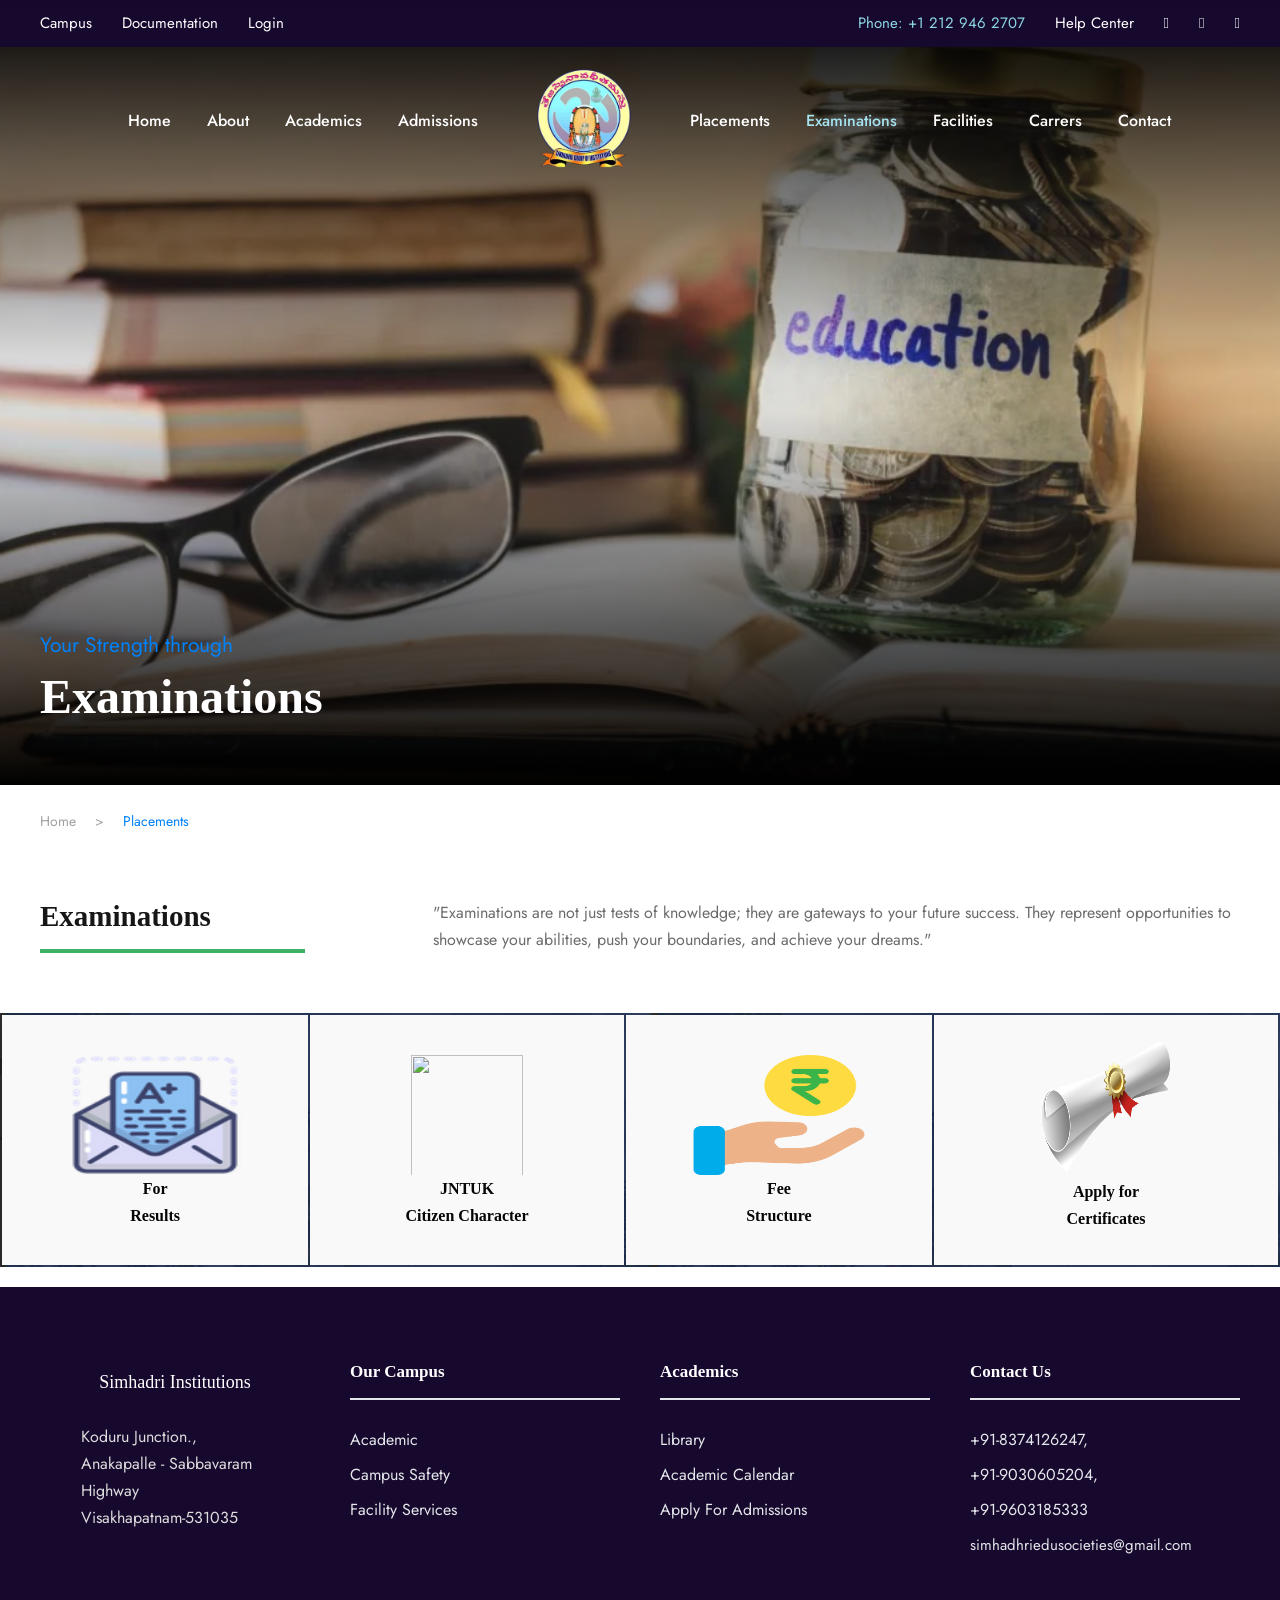
==== examinations/max-themes.net/demos/kingster/college/examinations.html @ 9ccca1d2 "Add files via upload" ====
<!DOCTYPE html>
<html lang="en-US" class="no-js">

<head>
    <meta charset="UTF-8" />
    <meta name="viewport" content="width=device-width, initial-scale=1" />

    <title>Kingster &#8211; College &#8211; HTML Template</title>

    <link rel="stylesheet" href="css/common-skeleton.min.css?" type="text/css" media="all" />
    <link rel="stylesheet" href="css/tooltip.min.css" type="text/css" media="all" />
    <link rel="stylesheet" href="css/font-awesome.css" type="text/css" media="all" />
    <link rel="stylesheet" href="css/elegant-font.css" type="text/css" media="all" />
    <link rel="stylesheet" href="css/style.css" type="text/css" media="all" />
    <link rel="stylesheet" href="css/page-builder.css" type="text/css" media="all" />
    <link rel="stylesheet" href="plugins/revslider/public/assets/css/rs6.css" type="text/css" media="all" />
    <link rel="stylesheet" href="css/style-core.css" type="text/css" media="all" />
    <link rel="stylesheet" href="css/kingster-style-custom.css" type="text/css" media="all" />
    <link rel="stylesheet" href="css/table.css" type="text/css" media="all" />

    <link rel="stylesheet" id="gdlr-core-google-font-css" href="https://fonts.googleapis.com/css?family=Jost%3A100%2C200%2C300%2Cregular%2C500%2C600%2C700%2C800%2C900%2C100italic%2C200italic%2C300italic%2Citalic%2C500italic%2C600italic%2C700italic%2C800italic%2C900italic%7CMontserrat%3A100%2C100italic%2C200%2C200italic%2C300%2C300italic%2Cregular%2Citalic%2C500%2C500italic%2C600%2C600italic%2C700%2C700italic%2C800%2C800italic%2C900%2C900italic&amp;subset=cyrillic%2Clatin%2Clatin-ext%2Ccyrillic-ext%2Cvietnamese&amp;ver=5.5.1"
        type="text/css" media="all" />
    <link href="https://fonts.googleapis.com/css?family=Poppins:400%2C700%7CRoboto:400" rel="stylesheet" property="stylesheet" media="all" type="text/css" />

</head>

<body class="home page-template-default page page-id-6208 gdlr-core-body tribe-no-js kingster-body kingster-body-front kingster-full kingster-with-sticky-navigation kingster-sticky-navigation-no-logo kingster-blockquote-style-1 gdlr-core-link-to-lightbox">
    <div class="kingster-mobile-header-wrap">
        <div class="kingster-mobile-header kingster-header-background kingster-style-slide kingster-sticky-mobile-navigation" id="kingster-mobile-header">
            <div class="kingster-mobile-header-container kingster-container clearfix">
                <div class="kingster-logo kingster-item-pdlr kingster-mobile-logo-center">
                    <div class="kingster-logo-inner">
                        <a class="" href="index.html"><img src="upload/logo-HP.png" alt="" width="200" height="200" title="logo HP" /></a>
                    </div>
                </div>
                <div class="kingster-mobile-menu-right">
                    <div class="kingster-main-menu-search" id="kingster-mobile-top-search"><i class="fa fa-search"></i></div>
                    <div class="kingster-top-search-wrap">
                        <div class="kingster-top-search-close"></div>

                        <div class="kingster-top-search-row">
                            <div class="kingster-top-search-cell">
                                <form role="search" method="get" class="search-form" action="#">
                                    <input type="text" class="search-field kingster-title-font" placeholder="Search..." value="" name="s" />
                                    <div class="kingster-top-search-submit"><i class="fa fa-search"></i></div>
                                    <input type="submit" class="search-submit" value="Search" />
                                    <div class="kingster-top-search-close"><i class="icon_close"></i></div>
                                    <input type="hidden" name="ref" value="course" /><input type="hidden" name="post_type" value="lp_course" />
                                </form>
                            </div>
                        </div>
                    </div>
                </div>
                <div class="kingster-mobile-menu-left">
                    <div class="kingster-mobile-menu">
                        <a class="kingster-mm-menu-button kingster-mobile-menu-button kingster-mobile-button-hamburger" href="#kingster-mobile-menu"><span></span></a>
                        <div class="kingster-mm-menu-wrap kingster-navigation-font" id="kingster-mobile-menu" data-slide="right">
                            <ul id="menu-main-navigation" class="m-menu">
                                <li class="menu-itemmenu-item-home current-menu-item page_item page-item-6208 current_page_item ">
                                    <a href="index.html" aria-current="page">Home</a>
                                </li>
                                <li class="menu-item ">
                                    <a href="about-us.html">About</a>
                                </li>       
                                <li class="menu-itemmenu-item-has-children ">
                                    <a href="bachelor-of-science-in-business-administration.html">Academics</a>
                                    <ul class="sub-menu">
                                        <li class="menu-item menu-item-has-children ">
                                            <ul class="sub-menu">
                                                <li class="menu-item"><a href="bachelor-of-science-in-business-administration.html">Business Administration</a></li>
                                                <li class="menu-item"><a href="engineering.html">Engineering</a></li>
                                                <li class="menu-item"><a href="event-calendar.html">Academic Calendar</a></li>
                                            </ul>
                                        </li>
                                    </ul>
                                </li>
                                <li class="menu-item">
                                    <a href="apply-to-kingster.html">Admissions</a>
                                </li>
                            </ul>
                        </div>
                    </div>
                </div>
            </div>
        </div>
    </div>
    <div class="kingster-body-outer-wrapper">
        <div class="kingster-body-wrapper clearfix kingster-with-transparent-header kingster-with-frame">
            <div class="kingster-header-background-transparent">
                <div class="kingster-top-bar">
                    <div class="kingster-top-bar-background"></div>
                    <div class="kingster-top-bar-container kingster-container">
                        <div class="kingster-top-bar-container-inner clearfix">
                            <div class="kingster-top-bar-left kingster-item-pdlr">
                                <a href="#" style="margin-right: 30px;">Campus</a><a href="#" style="margin-right: 30px;">Documentation</a><a href="#" style="margin-right: 30px;">Login</a>
                            </div>
                            <div class="kingster-top-bar-right kingster-item-pdlr">
                                <div class="kingster-top-bar-right-text"><span style="color: #8dd7e5; margin-right: 30px;">Phone: +1 212 946 2707</span><a href="#" style="margin-right: 0px;">Help Center</a></div>
                                <div class="kingster-top-bar-right-social">
                                    <a href="#" target="_blank" class="kingster-top-bar-social-icon" title="facebook"><i class="fa fa-facebook"></i></a>
                                    <a href="#" target="_blank" class="kingster-top-bar-social-icon" title="twitter"><i class="fa fa-twitter"></i></a>
                                    <a href="#" target="_blank" class="kingster-top-bar-social-icon" title="instagram"><i class="fa fa-instagram"></i></a>
                                </div>
                            </div>
                        </div>
                    </div>
                </div>
                <header class="kingster-header-wrap kingster-header-style-plain kingster-style-splitted-menu kingster-sticky-navigation kingster-style-slide clearfix" data-navigation-offset="75px">
                    <div class="kingster-header-background"></div>
                    <div class="kingster-header-container kingster-container">
                        <div class="kingster-header-container-inner clearfix">
                            <div class="kingster-navigation kingster-item-pdlr clearfix">
                                <div class="kingster-main-menu" id="kingster-main-menu">
                                    <ul id="menu-main-navigation-1" class="sf-menu">
                                        <li class="menu-itemmenu-item-home  kingster-normal-menu">
                                            <a href="index.html">Home</a>
                                        </li>
                                        <li class="menu-item menu-item-has-children">
                                            <a href="about-us.html">About</a>
                                        </li>
                                        <li class="menu-itemmenu-item-has-children kingster-mega-menu">
                                            <a href="bachelor-of-science-in-business-administration.html" class="sf-with-ul-pre">Academics</a>
                                            <div class="sf-mega sf-mega-full" style="background-image: url('upload/mega-menu-bg.png'); background-position: bottom right; background-repeat: no-repeat;">
                                                <ul class="sub-menu">
                                                    <li class="menu-itemmenu-item-has-children kingster-normal-menu">
                                                        <ul class="sub-menu">
                                                            <li class="menu-item" data-size="60"><a href="calendar.html">Academic Calendar</a></li>
                                                            <li class="menu-item" data-size="60"><a href="bachelor-of-science-in-business-administration.html">Business Administration</a></li>
                                                            <li class="menu-item" data-size="60"><a href="engineering.html">Engineering</a></li>
                                                            
                                                        </ul>
                                                    </li>
                                                       
                                                </ul>
                                            </div>
                                        </li>
                                        <li class="menu-itemmenu-item-has-children  kingster-normal-menu">
                                            <a href="apply-to-kingster.html" class="sf-with-ul-pre">Admissions</a>
                                        </li>
                                        <li class="kingster-center-nav-menu-item">
                                            <div class="kingster-logo kingster-item-pdlr">
                                                <div class="kingster-logo-inner">
                                                    <a class="" href="index.html"><img src="upload/logo-HP.png" alt="" width="200" height="200" title="logo HP" /></a>
                                                </div>
                                            </div>
                                        </li>
                                        <li class="menu-item kingster-normal-menu"><a href="Placement.html">Placements</a></li>
                                        <li class="menu-item current-menu-item current_page_item kingster-normal-menu"><a href="examinations.html">Examinations</a></li>
                                        <li class="menu-item kingster-normal-menu"><a href="university-life.html">Facilities</a></li>
                                        <li class="menu-item  kingster-normal-menu"><a href="Careers.html">Carrers</a></li>
                                        <li class="menu-item"><a href="contact.html">Contact</a></li>
                                    </ul>
                                </div>
                                
                            </div>
                            <!-- kingster-navigation -->
                        </div>
                        <!-- kingster-header-inner -->
                    </div>
                    <!-- kingster-header-container -->
                </header>
                <!-- header -->
            </div>


            <div class="kingster-page-title-wrap kingster-style-custom kingster-left-align" style="background-image: url(upload/about-title-bg.png);">
                <div class="kingster-header-transparent-substitute"></div>
                <div class="kingster-page-title-overlay"></div>
                <div class="kingster-page-title-top-gradient"></div>
                <div class="kingster-page-title-bottom-gradient"></div>
                <div class="kingster-page-title-container kingster-container">
                    <div class="kingster-page-title-content kingster-item-pdlr" style="padding-top: 460px; padding-bottom: 60px;">
                        <div class="kingster-page-caption" style="font-size: 21px; font-weight: 400; letter-spacing: 0px;">Your Strength through</div>
                        <h1 class="kingster-page-title" style="font-size: 48px; font-weight: 700; text-transform: none; letter-spacing: 0px; color: #ffffff;">Examinations</h1>
                    </div>
                </div>
            </div>
            <div class="kingster-breadcrumbs">
                <div class="kingster-breadcrumbs-container kingster-container">
                    <div class="kingster-breadcrumbs-item kingster-item-pdlr">
                        <!-- Breadcrumb NavXT 6.5.0 -->
                        <span property="itemListElement" typeof="ListItem">
                            <a property="item" typeof="WebPage" title="Go to Kingster - College." href="index.html" class="home"><span property="name">Home</span></a>
                        <meta property="position" content="1" />
                        </span>
                        &gt;
                        <span property="itemListElement" typeof="ListItem">
                            <span property="name" class="post post-page current-item">Placements</span>
                        <meta property="url" content="index.html" />
                        <meta property="position" content="2" />
                        </span>
                    </div>
                </div>
            </div>

            <div class="kingster-page-wrapper" id="kingster-page-wrapper">
                <div class="gdlr-core-page-builder-body">
                    <div class="gdlr-core-pbf-wrapper" style="padding: 40px 0px 30px 0px;">
                        <div class="gdlr-core-pbf-background-wrap"></div>
                        <div class="gdlr-core-pbf-wrapper-content gdlr-core-js">
                            <div class="gdlr-core-pbf-wrapper-container clearfix gdlr-core-container">
                                <div class="gdlr-core-pbf-column gdlr-core-column-20 gdlr-core-column-first">
                                    <div class="gdlr-core-pbf-column-content-margin gdlr-core-js">
                                        <div class="gdlr-core-pbf-column-content clearfix gdlr-core-js">
                                            <div class="gdlr-core-pbf-element">
                                                <div class="gdlr-core-title-item gdlr-core-item-pdb clearfix gdlr-core-left-align gdlr-core-title-item-caption-top gdlr-core-item-pdlr" style="padding-bottom: 15px;">
                                                    <div class="gdlr-core-title-item-title-wrap clearfix">
                                                        <h3 class="gdlr-core-title-item-title gdlr-core-skin-title" style="font-size: 29px; font-weight: 700; letter-spacing: 0px; text-transform: none;">Examinations</h3>
                                                    </div>
                                                </div>
                                            </div>
                                            <div class="gdlr-core-pbf-element">
                                                <div class="gdlr-core-divider-item gdlr-core-divider-item-normal gdlr-core-item-pdlr gdlr-core-left-align">
                                                    <div class="gdlr-core-divider-container" style="max-width: 265px;">
                                                        <div class="gdlr-core-divider-line gdlr-core-skin-divider" style="border-color: #3db166; border-width: 4px;"></div>
                                                    </div>
                                                </div>
                                            </div>
                                        </div>
                                    </div>
                                </div>
                                <p>
                                    "Examinations are not just tests of knowledge; they are gateways to your future success. They represent opportunities to showcase your abilities, push your boundaries, and achieve your dreams."
                                </p>
                            </div>
                        </div>
                    </div>

                    <!-- <div style="  background-image: url(upload/coming-soon.png);max-width: 100%;"> -->
                        <center>
                            <table style="  background-image: url(upload/coming-soon.png);">
                                <tr>
        
                                    <td>
                                        <a href="https://jntukresults.edu.in/">
                                            <div>
                                                <div class="img-container">
                                                    <div>
                                                        <div>
                                                            <center>
                                                                <img src="upload/exam-result.png" style="width: 61%;
                                                                height: 137px;
                                                                padding-top: 17px;">
                                                            </center>
                                                        </div>
                                                        <div class="img-decrptn">
                                                            <span class="text1">For</span><br />
                                                            <span class="text1">Results</span>
                                                        </div>
                                                    </div>
                                                </div>
                                            </div>
                                        </a>
                                    </td>
                                    <td>
                                        <a href="https://www.jntuk.edu.in/jntuk-citizen-charter/">
                                            <div>
                                                <div class="img-container">
                                                    <div>
                                                        <div>
                                                            <center>
                                                                <img src="Upload/ab.png" style="width: 61%;
                                        height: 137px;
                                        padding-top: 17px;">
                                                            </center>
                                                        </div>
                                                        <div class="img-decrptn">
                                                            <span class="text1">JNTUK</span><br />
                                                            <span class="text1">Citizen Character</span>
                                                        </div>
                                                    </div>
                                                </div>
                                            </div>
                                        </a>
                                    </td>
                                    <td>
                                        <a href="https://www.jntuk.edu.in/university-examination-fee-structure-of-various-courses/">
                                            <div>
                                                <div class="img-container">
                                                    <div>
                                                        <div>
                                                            <center>
                                                                <img src="upload/get-money.png" style="width: 61%;
                                                                height: 137px;
                                                                padding-top: 17px;">
                                                            </center>
                                                        </div>
                                                        <div class="img-decrptn">
                                                            <span class="text1">Fee</span><br />
                                                            <span class="text1">Structure</span>
                                                        </div>
                                                    </div>
                                                </div>
                                            </div>
                                        </a>
                                    </td>
                                    <td>
                                        <a href="https://www.jntukexams.net/">
                                            <div>
                                                <div class="img-container">
                                                    <div>
                                                        <div>
                                                            <center>
                                                                <img src="upload/ping.png" style="height: 143px;width: 136px;">
                                                            </center>
                                                        </div>
                                                        <div class="img-decrptn">
                                                            <span class="text1">Apply for</span><br/>
                                                            <span class="text1">Certificates</span>
                                                        </div>
                                                    </div>
                                                </div>
                                            </div>
                                        </a>
                                    </td>
        
                                </tr>
        
                            </table>
                        </center>
                    </div>  
                      
                    <footer>
                        <div class="kingster-footer-wrapper ">
                            <div class="kingster-footer-container kingster-container clearfix">
                                <div class="kingster-footer-column kingster-item-pdlr kingster-column-15">
                                    <div id="text-2" class="widget widget_text kingster-widget">
                                        <div class="textwidget">
                                            <div class="container">
                                                
                                                <p style="color: white; font-size: 18px; font-family: Fantasy;"> Simhadri Institutions </p>
                
                
                                            </div>
                                            <div class="har">
                                                Koduru Junction.,
                                                <br /> Anakapalle - Sabbavaram Highway
                                                <br /> Visakhapatnam-531035</p>
                                            </div>
                
                
                
                                        </div>
                                    </div>
                                </div>
                                <div class="kingster-footer-column kingster-item-pdlr kingster-column-15">
                                    <div id="gdlr-core-custom-menu-widget-2" class="widget widget_gdlr-core-custom-menu-widget kingster-widget">
                                        <h3 class="kingster-widget-title">Our Campus</h3><span class="clear"></span>
                                        <div class="menu-our-campus-container">
                                            <ul id="menu-our-campus" class="gdlr-core-custom-menu-widget gdlr-core-menu-style-plain">
                                                <li class="menu-item"><a href="../curriculum.html">Academic</a></li>
                
                                                <li class="menu-item"><a href="../about-us.html">Campus Safety</a></li>
                
                                                <li class="menu-item"><a href="../facilities.html">Facility Services</a></li>
                
                                            </ul>
                                        </div>
                                    </div>
                                </div>
                                <div class="kingster-footer-column kingster-item-pdlr kingster-column-15">
                                    <div id="gdlr-core-custom-menu-widget-4" class="widget widget_gdlr-core-custom-menu-widget kingster-widget">
                                        <h3 class="kingster-widget-title">Academics</h3><span class="clear"></span>
                                        <div class="menu-academics-container">
                                            <ul id="menu-academics" class="gdlr-core-custom-menu-widget gdlr-core-menu-style-plain">
                
                                                <li class="menu-item"><a href="../facilities.html">Library</a></li>
                                                <li class="menu-item"><a href="../event-calendar.html">Academic Calendar</a></li>
                                                <li class="menu-item"><a href="../apply-to-kingster.html">Apply For Admissions</a></li>
                
                                            </ul>
                                        </div>
                                    </div>
                                </div>
                                <div class="kingster-footer-column kingster-item-pdlr kingster-column-15">
                                    <div id="gdlr-core-custom-menu-widget-3" class="widget widget_gdlr-core-custom-menu-widget kingster-widget">
                                        <h3 class="kingster-widget-title">Contact Us</h3><span class="clear"></span>
                                        <div class="menu-campus-life-container">
                                            <ul id="menu-campus-life" class="gdlr-core-custom-menu-widget gdlr-core-menu-style-plain">
                
                                                <li class="menu-item"><a href="tel:+91-9603185333">+91-8374126247,</a></li>
                                                <li class="menu-item"><a href="tel:+91-9603185333">+91-9030605204,</a></li>
                
                                                <li class="menu-item"><a href="tel:+91-9603185333">+91-9603185333</a></li>
                
                                                <li class="menu-item"><a style="font-size: 15px; " href="mailto:simhadhriedusocieties@gmail.com">simhadhriedusocieties@gmail.com</a>
                                                </li>
                                            </ul>
                                        </div>
                                    </div>
                                </div>
                
                            </div>
                        </div>
                
                
                    </footer>
        </div>
    </div>

    

    <script src="js/jquery/jquery.js" id="jquery-core-js"></script>
    <script src="js/kingster-learnpress.js" id="kingster-learnpress-js"></script>
    <script>
        (function(body) {
            'use strict';
            body.className = body.className.replace(/\btribe-no-js\b/, 'tribe-js');
        })(document.body);
    </script>
    <script>
        /* <![CDATA[ */
        var tribe_l10n_datatables = {
            "aria": {
                "sort_ascending": ": activate to sort column ascending",
                "sort_descending": ": activate to sort column descending"
            },
            "length_menu": "Show _MENU_ entries",
            "empty_table": "No data available in table",
            "info": "Showing _START_ to _END_ of _TOTAL_ entries",
            "info_empty": "Showing 0 to 0 of 0 entries",
            "info_filtered": "(filtered from _MAX_ total entries)",
            "zero_records": "No matching records found",
            "search": "Search:",
            "all_selected_text": "All items on this page were selected. ",
            "select_all_link": "Select all pages",
            "clear_selection": "Clear Selection.",
            "pagination": {
                "all": "All",
                "next": "Next",
                "previous": "Previous"
            },
            "select": {
                "rows": {
                    "0": "",
                    "_": ": Selected %d rows",
                    "1": ": Selected 1 row"
                }
            },
            "datepicker": {
                "dayNames": ["Sunday", "Monday", "Tuesday", "Wednesday", "Thursday", "Friday", "Saturday"],
                "dayNamesShort": ["Sun", "Mon", "Tue", "Wed", "Thu", "Fri", "Sat"],
                "dayNamesMin": ["S", "M", "T", "W", "T", "F", "S"],
                "monthNames": ["January", "February", "March", "April", "May", "June", "July", "August", "September", "October", "November", "December"],
                "monthNamesShort": ["January", "February", "March", "April", "May", "June", "July", "August", "September", "October", "November", "December"],
                "monthNamesMin": ["Jan", "Feb", "Mar", "Apr", "May", "Jun", "Jul", "Aug", "Sep", "Oct", "Nov", "Dec"],
                "nextText": "Next",
                "prevText": "Prev",
                "currentText": "Today",
                "closeText": "Done",
                "today": "Today",
                "clear": "Clear"
            }
        }; /* ]]> */
    </script>
    <script src="js/script.js" id="gdlr-core-plugin-js"></script>
    <script id="gdlr-core-page-builder-js-extra">
        /* <![CDATA[ */
        var gdlr_core_pbf = {
            "admin": "",
            "video": {
                "width": "640",
                "height": "360"
            },
            "ajax_url": "#"
        };
        /* ]]> */
    </script>
    <script src="js/page-builder.js" id="gdlr-core-page-builder-js"></script>
    <script src="js/jquery/ui/effect.min.js" id="jquery-effects-core-js"></script>
    <script id="kingster-script-core-js-extra">
        /* <![CDATA[ */
        var kingster_script_core = {
            "home_url": "index.html"
        };
        /* ]]> */
    </script>
    <script src="js/script-core.js" id="kingster-script-core-js"></script>
</body>

</html>
---- examinations/max-themes.net/demos/kingster/college/css/tooltip.min.css ----
.tribe-tooltip {
    cursor: pointer;
    display: inline-block;
    margin: 0;
    position: relative;
    text-align: left
}

.tribe-tooltip .dashicons-info {
    color: #a9a9a9;
    font-size: 16px;
    line-height: 1em;
    vertical-align: middle
}

.tribe-tooltip .down,
.tribe-tooltip .left,
.tribe-tooltip .right,
.tribe-tooltip .up {
    background-color: #fff;
    box-shadow: 0 0 3px 3px rgba(4, 5, 5, .05);
    box-sizing: border-box;
    color: #333;
    font-size: 16px;
    font-weight: 400;
    max-width: 100vw;
    opacity: 0;
    padding: 15px;
    position: absolute;
    transform: translate(-50%);
    transition: opacity .8s;
    visibility: hidden;
    width: 250px;
    z-index: 99999999
}

.tribe-tooltip .down i,
.tribe-tooltip .left i,
.tribe-tooltip .right i,
.tribe-tooltip .up i {
    height: 12px;
    overflow: hidden;
    position: absolute;
    width: 24px
}

.tribe-tooltip .down i:after,
.tribe-tooltip .left i:after,
.tribe-tooltip .right i:after,
.tribe-tooltip .up i:after {
    background-color: #fff;
    content: "";
    height: 12px;
    position: absolute;
    width: 24px
}

.tribe-tooltip.large .down,
.tribe-tooltip.large .left,
.tribe-tooltip.large .right,
.tribe-tooltip.large .up {
    width: 400px
}

.tribe-tooltip .tooltip-list {
    padding-left: 10px
}

.tribe-tooltip .tooltip-list li {
    list-style-type: disc
}

.tribe-tooltip .down {
    left: 50%;
    top: 28px
}

.tribe-tooltip .down i {
    bottom: 100%;
    left: 50%;
    margin-left: -7px
}

.tribe-tooltip .down i:after {
    box-shadow: 0 0 3px 3px rgba(4, 5, 5, .05);
    left: 50%;
    top: 50%;
    transform: translate(-50%, 50%) rotate(45deg)
}

.tribe-tooltip.active .down,
.tribe-tooltip.active .left,
.tribe-tooltip.active .right,
.tribe-tooltip.active .up {
    opacity: 1;
    visibility: visible
}

@media screen and (max-width:480px) {
    .tribe-tooltip.large .down,
    .tribe-tooltip.large .left,
    .tribe-tooltip.large .right,
    .tribe-tooltip.large .up {
        width: 250px
    }
}
---- examinations/max-themes.net/demos/kingster/college/css/elegant-font.css ----
@font-face {
    font-family: ElegantIcons;
    src: url(../fonts/ElegantIcons.eot);
    src: url(../fonts/ElegantIconsd41d.eot?#iefix) format('embedded-opentype'), url(../fonts/ElegantIcons.woff) format('woff'), url(../fonts/ElegantIcons.ttf) format('truetype'), url(../fonts/ElegantIcons.svg#ElegantIcons) format('svg');
    font-weight: 400;
    font-style: normal;
    font-display: block
}

[data-icon]:before {
    font-family: ElegantIcons;
    content: attr(data-icon);
    speak: none;
    font-weight: 400;
    font-variant: normal;
    text-transform: none;
    line-height: 1;
    -webkit-font-smoothing: antialiased;
    -moz-osx-font-smoothing: grayscale
}

.arrow-up-down,
.arrow_back,
.arrow_carrot-2down,
.arrow_carrot-2down_alt2,
.arrow_carrot-2dwnn_alt,
.arrow_carrot-2left,
.arrow_carrot-2left_alt,
.arrow_carrot-2left_alt2,
.arrow_carrot-2right,
.arrow_carrot-2right_alt,
.arrow_carrot-2right_alt2,
.arrow_carrot-2up,
.arrow_carrot-2up_alt,
.arrow_carrot-2up_alt2,
.arrow_carrot-down,
.arrow_carrot-down_alt,
.arrow_carrot-down_alt2,
.arrow_carrot-left,
.arrow_carrot-left_alt,
.arrow_carrot-left_alt2,
.arrow_carrot-right,
.arrow_carrot-right_alt,
.arrow_carrot-right_alt2,
.arrow_carrot-up,
.arrow_carrot-up_alt2,
.arrow_carrot_up_alt,
.arrow_condense,
.arrow_condense_alt,
.arrow_down,
.arrow_down_alt,
.arrow_expand,
.arrow_expand_alt,
.arrow_expand_alt2,
.arrow_expand_alt3,
.arrow_left,
.arrow_left-down,
.arrow_left-down_alt,
.arrow_left-right,
.arrow_left-right_alt,
.arrow_left-up,
.arrow_left-up_alt,
.arrow_left_alt,
.arrow_move,
.arrow_right,
.arrow_right-down,
.arrow_right-down_alt,
.arrow_right-up,
.arrow_right-up_alt,
.arrow_right_alt,
.arrow_triangle-down,
.arrow_triangle-down_alt,
.arrow_triangle-down_alt2,
.arrow_triangle-left,
.arrow_triangle-left_alt,
.arrow_triangle-left_alt2,
.arrow_triangle-right,
.arrow_triangle-right_alt,
.arrow_triangle-right_alt2,
.arrow_triangle-up,
.arrow_triangle-up_alt,
.arrow_triangle-up_alt2,
.arrow_up,
.arrow_up-down_alt,
.arrow_up_alt,
.icon_adjust-horiz,
.icon_adjust-vert,
.icon_archive,
.icon_archive_alt,
.icon_bag,
.icon_bag_alt,
.icon_balance,
.icon_blocked,
.icon_book,
.icon_book_alt,
.icon_box-checked,
.icon_box-empty,
.icon_box-selected,
.icon_briefcase,
.icon_briefcase_alt,
.icon_building,
.icon_building_alt,
.icon_calculator_alt,
.icon_calendar,
.icon_calulator,
.icon_camera,
.icon_camera_alt,
.icon_cart,
.icon_cart_alt,
.icon_chat,
.icon_chat_alt,
.icon_check,
.icon_check_alt,
.icon_check_alt2,
.icon_circle-empty,
.icon_circle-slelected,
.icon_clipboard,
.icon_clock,
.icon_clock_alt,
.icon_close,
.icon_close_alt,
.icon_close_alt2,
.icon_cloud,
.icon_cloud-download,
.icon_cloud-download_alt,
.icon_cloud-upload,
.icon_cloud-upload_alt,
.icon_cloud_alt,
.icon_cog,
.icon_cogs,
.icon_comment,
.icon_comment_alt,
.icon_compass,
.icon_compass_alt,
.icon_cone,
.icon_cone_alt,
.icon_contacts,
.icon_contacts_alt,
.icon_creditcard,
.icon_currency,
.icon_currency_alt,
.icon_cursor,
.icon_cursor_alt,
.icon_datareport,
.icon_datareport_alt,
.icon_desktop,
.icon_dislike,
.icon_dislike_alt,
.icon_document,
.icon_document_alt,
.icon_documents,
.icon_documents_alt,
.icon_download,
.icon_drawer,
.icon_drawer_alt,
.icon_drive,
.icon_drive_alt,
.icon_easel,
.icon_easel_alt,
.icon_error-circle,
.icon_error-circle_alt,
.icon_error-oct,
.icon_error-oct_alt,
.icon_error-triangle,
.icon_error-triangle_alt,
.icon_film,
.icon_floppy,
.icon_floppy_alt,
.icon_flowchart,
.icon_flowchart_alt,
.icon_folder,
.icon_folder-add,
.icon_folder-add_alt,
.icon_folder-alt,
.icon_folder-open,
.icon_folder-open_alt,
.icon_folder_download,
.icon_folder_upload,
.icon_genius,
.icon_gift,
.icon_gift_alt,
.icon_globe,
.icon_globe-2,
.icon_globe_alt,
.icon_grid-2x2,
.icon_grid-3x3,
.icon_group,
.icon_headphones,
.icon_heart,
.icon_heart_alt,
.icon_hourglass,
.icon_house,
.icon_house_alt,
.icon_id,
.icon_id-2,
.icon_id-2_alt,
.icon_id_alt,
.icon_image,
.icon_images,
.icon_info,
.icon_info_alt,
.icon_key,
.icon_key_alt,
.icon_laptop,
.icon_lifesaver,
.icon_lightbulb,
.icon_lightbulb_alt,
.icon_like,
.icon_like_alt,
.icon_link,
.icon_link_alt,
.icon_loading,
.icon_lock,
.icon_lock-open,
.icon_lock-open_alt,
.icon_lock_alt,
.icon_mail,
.icon_mail_alt,
.icon_map,
.icon_map_alt,
.icon_menu,
.icon_menu-circle_alt,
.icon_menu-circle_alt2,
.icon_menu-square_alt,
.icon_menu-square_alt2,
.icon_mic,
.icon_mic_alt,
.icon_minus-06,
.icon_minus-box,
.icon_minus_alt,
.icon_minus_alt2,
.icon_mobile,
.icon_mug,
.icon_mug_alt,
.icon_music,
.icon_ol,
.icon_paperclip,
.icon_pause,
.icon_pause_alt,
.icon_pause_alt2,
.icon_pencil,
.icon_pencil-edit,
.icon_pencil-edit_alt,
.icon_pencil_alt,
.icon_pens,
.icon_pens_alt,
.icon_percent,
.icon_percent_alt,
.icon_phone,
.icon_piechart,
.icon_pin,
.icon_pin_alt,
.icon_plus,
.icon_plus-box,
.icon_plus_alt,
.icon_plus_alt2,
.icon_printer,
.icon_printer-alt,
.icon_profile,
.icon_pushpin,
.icon_pushpin_alt,
.icon_puzzle,
.icon_puzzle_alt,
.icon_question,
.icon_question_alt,
.icon_question_alt2,
.icon_quotations,
.icon_quotations_alt,
.icon_quotations_alt2,
.icon_refresh,
.icon_ribbon,
.icon_ribbon_alt,
.icon_rook,
.icon_search,
.icon_search-2,
.icon_search_alt,
.icon_shield,
.icon_shield_alt,
.icon_star,
.icon_star-half,
.icon_star-half_alt,
.icon_star_alt,
.icon_stop,
.icon_stop_alt,
.icon_stop_alt2,
.icon_table,
.icon_tablet,
.icon_tag,
.icon_tag_alt,
.icon_tags,
.icon_tags_alt,
.icon_target,
.icon_tool,
.icon_toolbox,
.icon_toolbox_alt,
.icon_tools,
.icon_trash,
.icon_trash_alt,
.icon_ul,
.icon_upload,
.icon_vol-mute,
.icon_vol-mute_alt,
.icon_volume-high,
.icon_volume-high_alt,
.icon_volume-low,
.icon_volume-low_alt,
.icon_wallet,
.icon_wallet_alt,
.icon_zoom-in,
.icon_zoom-in_alt,
.icon_zoom-out,
.icon_zoom-out_alt,
.social_blogger,
.social_blogger_circle,
.social_blogger_square,
.social_delicious,
.social_delicious_circle,
.social_delicious_square,
.social_deviantart,
.social_deviantart_circle,
.social_deviantart_square,
.social_dribbble,
.social_dribbble_circle,
.social_dribbble_square,
.social_facebook,
.social_facebook_circle,
.social_facebook_square,
.social_flickr,
.social_flickr_circle,
.social_flickr_square,
.social_googledrive,
.social_googledrive_alt2,
.social_googledrive_square,
.social_googleplus,
.social_googleplus_circle,
.social_googleplus_square,
.social_instagram,
.social_instagram_circle,
.social_instagram_square,
.social_linkedin,
.social_linkedin_circle,
.social_linkedin_square,
.social_myspace,
.social_myspace_circle,
.social_myspace_square,
.social_picassa,
.social_picassa_circle,
.social_picassa_square,
.social_pinterest,
.social_pinterest_circle,
.social_pinterest_square,
.social_rss,
.social_rss_circle,
.social_rss_square,
.social_share,
.social_share_circle,
.social_share_square,
.social_skype,
.social_skype_circle,
.social_skype_square,
.social_spotify,
.social_spotify_circle,
.social_spotify_square,
.social_stumbleupon_circle,
.social_stumbleupon_square,
.social_tumbleupon,
.social_tumblr,
.social_tumblr_circle,
.social_tumblr_square,
.social_twitter,
.social_twitter_circle,
.social_twitter_square,
.social_vimeo,
.social_vimeo_circle,
.social_vimeo_square,
.social_wordpress,
.social_wordpress_circle,
.social_wordpress_square,
.social_youtube,
.social_youtube_circle,
.social_youtube_square {
    font-family: ElegantIcons;
    speak: none;
    font-style: normal;
    font-weight: 400;
    font-variant: normal;
    text-transform: none;
    line-height: 1;
    -webkit-font-smoothing: antialiased
}

.arrow_up:before {
    content: "\21"
}

.arrow_down:before {
    content: "\22"
}

.arrow_left:before {
    content: "\23"
}

.arrow_right:before {
    content: "\24"
}

.arrow_left-up:before {
    content: "\25"
}

.arrow_right-up:before {
    content: "\26"
}

.arrow_right-down:before {
    content: "\27"
}

.arrow_left-down:before {
    content: "\28"
}

.arrow-up-down:before {
    content: "\29"
}

.arrow_up-down_alt:before {
    content: "\2a"
}

.arrow_left-right_alt:before {
    content: "\2b"
}

.arrow_left-right:before {
    content: "\2c"
}

.arrow_expand_alt2:before {
    content: "\2d"
}

.arrow_expand_alt:before {
    content: "\2e"
}

.arrow_condense:before {
    content: "\2f"
}

.arrow_expand:before {
    content: "\30"
}

.arrow_move:before {
    content: "\31"
}

.arrow_carrot-up:before {
    content: "\32"
}

.arrow_carrot-down:before {
    content: "\33"
}

.arrow_carrot-left:before {
    content: "\34"
}

.arrow_carrot-right:before {
    content: "\35"
}

.arrow_carrot-2up:before {
    content: "\36"
}

.arrow_carrot-2down:before {
    content: "\37"
}

.arrow_carrot-2left:before {
    content: "\38"
}

.arrow_carrot-2right:before {
    content: "\39"
}

.arrow_carrot-up_alt2:before {
    content: "\3a"
}

.arrow_carrot-down_alt2:before {
    content: "\3b"
}

.arrow_carrot-left_alt2:before {
    content: "\3c"
}

.arrow_carrot-right_alt2:before {
    content: "\3d"
}

.arrow_carrot-2up_alt2:before {
    content: "\3e"
}

.arrow_carrot-2down_alt2:before {
    content: "\3f"
}

.arrow_carrot-2left_alt2:before {
    content: "\40"
}

.arrow_carrot-2right_alt2:before {
    content: "\41"
}

.arrow_triangle-up:before {
    content: "\42"
}

.arrow_triangle-down:before {
    content: "\43"
}

.arrow_triangle-left:before {
    content: "\44"
}

.arrow_triangle-right:before {
    content: "\45"
}

.arrow_triangle-up_alt2:before {
    content: "\46"
}

.arrow_triangle-down_alt2:before {
    content: "\47"
}

.arrow_triangle-left_alt2:before {
    content: "\48"
}

.arrow_triangle-right_alt2:before {
    content: "\49"
}

.arrow_back:before {
    content: "\4a"
}

.icon_minus-06:before {
    content: "\4b"
}

.icon_plus:before {
    content: "\4c"
}

.icon_close:before {
    content: "\4d"
}

.icon_check:before {
    content: "\4e"
}

.icon_minus_alt2:before {
    content: "\4f"
}

.icon_plus_alt2:before {
    content: "\50"
}

.icon_close_alt2:before {
    content: "\51"
}

.icon_check_alt2:before {
    content: "\52"
}

.icon_zoom-out_alt:before {
    content: "\53"
}

.icon_zoom-in_alt:before {
    content: "\54"
}

.icon_search:before {
    content: "\55"
}

.icon_box-empty:before {
    content: "\56"
}

.icon_box-selected:before {
    content: "\57"
}

.icon_minus-box:before {
    content: "\58"
}

.icon_plus-box:before {
    content: "\59"
}

.icon_box-checked:before {
    content: "\5a"
}

.icon_circle-empty:before {
    content: "\5b"
}

.icon_circle-slelected:before {
    content: "\5c"
}

.icon_stop_alt2:before {
    content: "\5d"
}

.icon_stop:before {
    content: "\5e"
}

.icon_pause_alt2:before {
    content: "\5f"
}

.icon_pause:before {
    content: "\60"
}

.icon_menu:before {
    content: "\61"
}

.icon_menu-square_alt2:before {
    content: "\62"
}

.icon_menu-circle_alt2:before {
    content: "\63"
}

.icon_ul:before {
    content: "\64"
}

.icon_ol:before {
    content: "\65"
}

.icon_adjust-horiz:before {
    content: "\66"
}

.icon_adjust-vert:before {
    content: "\67"
}

.icon_document_alt:before {
    content: "\68"
}

.icon_documents_alt:before {
    content: "\69"
}

.icon_pencil:before {
    content: "\6a"
}

.icon_pencil-edit_alt:before {
    content: "\6b"
}

.icon_pencil-edit:before {
    content: "\6c"
}

.icon_folder-alt:before {
    content: "\6d"
}

.icon_folder-open_alt:before {
    content: "\6e"
}

.icon_folder-add_alt:before {
    content: "\6f"
}

.icon_info_alt:before {
    content: "\70"
}

.icon_error-oct_alt:before {
    content: "\71"
}

.icon_error-circle_alt:before {
    content: "\72"
}

.icon_error-triangle_alt:before {
    content: "\73"
}

.icon_question_alt2:before {
    content: "\74"
}

.icon_question:before {
    content: "\75"
}

.icon_comment_alt:before {
    content: "\76"
}

.icon_chat_alt:before {
    content: "\77"
}

.icon_vol-mute_alt:before {
    content: "\78"
}

.icon_volume-low_alt:before {
    content: "\79"
}

.icon_volume-high_alt:before {
    content: "\7a"
}

.icon_quotations:before {
    content: "\7b"
}

.icon_quotations_alt2:before {
    content: "\7c"
}

.icon_clock_alt:before {
    content: "\7d"
}

.icon_lock_alt:before {
    content: "\7e"
}

.icon_lock-open_alt:before {
    content: "\e000"
}

.icon_key_alt:before {
    content: "\e001"
}

.icon_cloud_alt:before {
    content: "\e002"
}

.icon_cloud-upload_alt:before {
    content: "\e003"
}

.icon_cloud-download_alt:before {
    content: "\e004"
}

.icon_image:before {
    content: "\e005"
}

.icon_images:before {
    content: "\e006"
}

.icon_lightbulb_alt:before {
    content: "\e007"
}

.icon_gift_alt:before {
    content: "\e008"
}

.icon_house_alt:before {
    content: "\e009"
}

.icon_genius:before {
    content: "\e00a"
}

.icon_mobile:before {
    content: "\e00b"
}

.icon_tablet:before {
    content: "\e00c"
}

.icon_laptop:before {
    content: "\e00d"
}

.icon_desktop:before {
    content: "\e00e"
}

.icon_camera_alt:before {
    content: "\e00f"
}

.icon_mail_alt:before {
    content: "\e010"
}

.icon_cone_alt:before {
    content: "\e011"
}

.icon_ribbon_alt:before {
    content: "\e012"
}

.icon_bag_alt:before {
    content: "\e013"
}

.icon_creditcard:before {
    content: "\e014"
}

.icon_cart_alt:before {
    content: "\e015"
}

.icon_paperclip:before {
    content: "\e016"
}

.icon_tag_alt:before {
    content: "\e017"
}

.icon_tags_alt:before {
    content: "\e018"
}

.icon_trash_alt:before {
    content: "\e019"
}

.icon_cursor_alt:before {
    content: "\e01a"
}

.icon_mic_alt:before {
    content: "\e01b"
}

.icon_compass_alt:before {
    content: "\e01c"
}

.icon_pin_alt:before {
    content: "\e01d"
}

.icon_pushpin_alt:before {
    content: "\e01e"
}

.icon_map_alt:before {
    content: "\e01f"
}

.icon_drawer_alt:before {
    content: "\e020"
}

.icon_toolbox_alt:before {
    content: "\e021"
}

.icon_book_alt:before {
    content: "\e022"
}

.icon_calendar:before {
    content: "\e023"
}

.icon_film:before {
    content: "\e024"
}

.icon_table:before {
    content: "\e025"
}

.icon_contacts_alt:before {
    content: "\e026"
}

.icon_headphones:before {
    content: "\e027"
}

.icon_lifesaver:before {
    content: "\e028"
}

.icon_piechart:before {
    content: "\e029"
}

.icon_refresh:before {
    content: "\e02a"
}

.icon_link_alt:before {
    content: "\e02b"
}

.icon_link:before {
    content: "\e02c"
}

.icon_loading:before {
    content: "\e02d"
}

.icon_blocked:before {
    content: "\e02e"
}

.icon_archive_alt:before {
    content: "\e02f"
}

.icon_heart_alt:before {
    content: "\e030"
}

.icon_star_alt:before {
    content: "\e031"
}

.icon_star-half_alt:before {
    content: "\e032"
}

.icon_star:before {
    content: "\e033"
}

.icon_star-half:before {
    content: "\e034"
}

.icon_tools:before {
    content: "\e035"
}

.icon_tool:before {
    content: "\e036"
}

.icon_cog:before {
    content: "\e037"
}

.icon_cogs:before {
    content: "\e038"
}

.arrow_up_alt:before {
    content: "\e039"
}

.arrow_down_alt:before {
    content: "\e03a"
}

.arrow_left_alt:before {
    content: "\e03b"
}

.arrow_right_alt:before {
    content: "\e03c"
}

.arrow_left-up_alt:before {
    content: "\e03d"
}

.arrow_right-up_alt:before {
    content: "\e03e"
}

.arrow_right-down_alt:before {
    content: "\e03f"
}

.arrow_left-down_alt:before {
    content: "\e040"
}

.arrow_condense_alt:before {
    content: "\e041"
}

.arrow_expand_alt3:before {
    content: "\e042"
}

.arrow_carrot_up_alt:before {
    content: "\e043"
}

.arrow_carrot-down_alt:before {
    content: "\e044"
}

.arrow_carrot-left_alt:before {
    content: "\e045"
}

.arrow_carrot-right_alt:before {
    content: "\e046"
}

.arrow_carrot-2up_alt:before {
    content: "\e047"
}

.arrow_carrot-2dwnn_alt:before {
    content: "\e048"
}

.arrow_carrot-2left_alt:before {
    content: "\e049"
}

.arrow_carrot-2right_alt:before {
    content: "\e04a"
}

.arrow_triangle-up_alt:before {
    content: "\e04b"
}

.arrow_triangle-down_alt:before {
    content: "\e04c"
}

.arrow_triangle-left_alt:before {
    content: "\e04d"
}

.arrow_triangle-right_alt:before {
    content: "\e04e"
}

.icon_minus_alt:before {
    content: "\e04f"
}

.icon_plus_alt:before {
    content: "\e050"
}

.icon_close_alt:before {
    content: "\e051"
}

.icon_check_alt:before {
    content: "\e052"
}

.icon_zoom-out:before {
    content: "\e053"
}

.icon_zoom-in:before {
    content: "\e054"
}

.icon_stop_alt:before {
    content: "\e055"
}

.icon_menu-square_alt:before {
    content: "\e056"
}

.icon_menu-circle_alt:before {
    content: "\e057"
}

.icon_document:before {
    content: "\e058"
}

.icon_documents:before {
    content: "\e059"
}

.icon_pencil_alt:before {
    content: "\e05a"
}

.icon_folder:before {
    content: "\e05b"
}

.icon_folder-open:before {
    content: "\e05c"
}

.icon_folder-add:before {
    content: "\e05d"
}

.icon_folder_upload:before {
    content: "\e05e"
}

.icon_folder_download:before {
    content: "\e05f"
}

.icon_info:before {
    content: "\e060"
}

.icon_error-circle:before {
    content: "\e061"
}

.icon_error-oct:before {
    content: "\e062"
}

.icon_error-triangle:before {
    content: "\e063"
}

.icon_question_alt:before {
    content: "\e064"
}

.icon_comment:before {
    content: "\e065"
}

.icon_chat:before {
    content: "\e066"
}

.icon_vol-mute:before {
    content: "\e067"
}

.icon_volume-low:before {
    content: "\e068"
}

.icon_volume-high:before {
    content: "\e069"
}

.icon_quotations_alt:before {
    content: "\e06a"
}

.icon_clock:before {
    content: "\e06b"
}

.icon_lock:before {
    content: "\e06c"
}

.icon_lock-open:before {
    content: "\e06d"
}

.icon_key:before {
    content: "\e06e"
}

.icon_cloud:before {
    content: "\e06f"
}

.icon_cloud-upload:before {
    content: "\e070"
}

.icon_cloud-download:before {
    content: "\e071"
}

.icon_lightbulb:before {
    content: "\e072"
}

.icon_gift:before {
    content: "\e073"
}

.icon_house:before {
    content: "\e074"
}

.icon_camera:before {
    content: "\e075"
}

.icon_mail:before {
    content: "\e076"
}

.icon_cone:before {
    content: "\e077"
}

.icon_ribbon:before {
    content: "\e078"
}

.icon_bag:before {
    content: "\e079"
}

.icon_cart:before {
    content: "\e07a"
}

.icon_tag:before {
    content: "\e07b"
}

.icon_tags:before {
    content: "\e07c"
}

.icon_trash:before {
    content: "\e07d"
}

.icon_cursor:before {
    content: "\e07e"
}

.icon_mic:before {
    content: "\e07f"
}

.icon_compass:before {
    content: "\e080"
}

.icon_pin:before {
    content: "\e081"
}

.icon_pushpin:before {
    content: "\e082"
}

.icon_map:before {
    content: "\e083"
}

.icon_drawer:before {
    content: "\e084"
}

.icon_toolbox:before {
    content: "\e085"
}

.icon_book:before {
    content: "\e086"
}

.icon_contacts:before {
    content: "\e087"
}

.icon_archive:before {
    content: "\e088"
}

.icon_heart:before {
    content: "\e089"
}

.icon_profile:before {
    content: "\e08a"
}

.icon_group:before {
    content: "\e08b"
}

.icon_grid-2x2:before {
    content: "\e08c"
}

.icon_grid-3x3:before {
    content: "\e08d"
}

.icon_music:before {
    content: "\e08e"
}

.icon_pause_alt:before {
    content: "\e08f"
}

.icon_phone:before {
    content: "\e090"
}

.icon_upload:before {
    content: "\e091"
}

.icon_download:before {
    content: "\e092"
}

.social_facebook:before {
    content: "\e093"
}

.social_twitter:before {
    content: "\e094"
}

.social_pinterest:before {
    content: "\e095"
}

.social_googleplus:before {
    content: "\e096"
}

.social_tumblr:before {
    content: "\e097"
}

.social_tumbleupon:before {
    content: "\e098"
}

.social_wordpress:before {
    content: "\e099"
}

.social_instagram:before {
    content: "\e09a"
}

.social_dribbble:before {
    content: "\e09b"
}

.social_vimeo:before {
    content: "\e09c"
}

.social_linkedin:before {
    content: "\e09d"
}

.social_rss:before {
    content: "\e09e"
}

.social_deviantart:before {
    content: "\e09f"
}

.social_share:before {
    content: "\e0a0"
}

.social_myspace:before {
    content: "\e0a1"
}

.social_skype:before {
    content: "\e0a2"
}

.social_youtube:before {
    content: "\e0a3"
}

.social_picassa:before {
    content: "\e0a4"
}

.social_googledrive:before {
    content: "\e0a5"
}

.social_flickr:before {
    content: "\e0a6"
}

.social_blogger:before {
    content: "\e0a7"
}

.social_spotify:before {
    content: "\e0a8"
}

.social_delicious:before {
    content: "\e0a9"
}

.social_facebook_circle:before {
    content: "\e0aa"
}

.social_twitter_circle:before {
    content: "\e0ab"
}

.social_pinterest_circle:before {
    content: "\e0ac"
}

.social_googleplus_circle:before {
    content: "\e0ad"
}

.social_tumblr_circle:before {
    content: "\e0ae"
}

.social_stumbleupon_circle:before {
    content: "\e0af"
}

.social_wordpress_circle:before {
    content: "\e0b0"
}

.social_instagram_circle:before {
    content: "\e0b1"
}

.social_dribbble_circle:before {
    content: "\e0b2"
}

.social_vimeo_circle:before {
    content: "\e0b3"
}

.social_linkedin_circle:before {
    content: "\e0b4"
}

.social_rss_circle:before {
    content: "\e0b5"
}

.social_deviantart_circle:before {
    content: "\e0b6"
}

.social_share_circle:before {
    content: "\e0b7"
}

.social_myspace_circle:before {
    content: "\e0b8"
}

.social_skype_circle:before {
    content: "\e0b9"
}

.social_youtube_circle:before {
    content: "\e0ba"
}

.social_picassa_circle:before {
    content: "\e0bb"
}

.social_googledrive_alt2:before {
    content: "\e0bc"
}

.social_flickr_circle:before {
    content: "\e0bd"
}

.social_blogger_circle:before {
    content: "\e0be"
}

.social_spotify_circle:before {
    content: "\e0bf"
}

.social_delicious_circle:before {
    content: "\e0c0"
}

.social_facebook_square:before {
    content: "\e0c1"
}

.social_twitter_square:before {
    content: "\e0c2"
}

.social_pinterest_square:before {
    content: "\e0c3"
}

.social_googleplus_square:before {
    content: "\e0c4"
}

.social_tumblr_square:before {
    content: "\e0c5"
}

.social_stumbleupon_square:before {
    content: "\e0c6"
}

.social_wordpress_square:before {
    content: "\e0c7"
}

.social_instagram_square:before {
    content: "\e0c8"
}

.social_dribbble_square:before {
    content: "\e0c9"
}

.social_vimeo_square:before {
    content: "\e0ca"
}

.social_linkedin_square:before {
    content: "\e0cb"
}

.social_rss_square:before {
    content: "\e0cc"
}

.social_deviantart_square:before {
    content: "\e0cd"
}

.social_share_square:before {
    content: "\e0ce"
}

.social_myspace_square:before {
    content: "\e0cf"
}

.social_skype_square:before {
    content: "\e0d0"
}

.social_youtube_square:before {
    content: "\e0d1"
}

.social_picassa_square:before {
    content: "\e0d2"
}

.social_googledrive_square:before {
    content: "\e0d3"
}

.social_flickr_square:before {
    content: "\e0d4"
}

.social_blogger_square:before {
    content: "\e0d5"
}

.social_spotify_square:before {
    content: "\e0d6"
}

.social_delicious_square:before {
    content: "\e0d7"
}

.icon_printer:before {
    content: "\e103"
}

.icon_calulator:before {
    content: "\e0ee"
}

.icon_building:before {
    content: "\e0ef"
}

.icon_floppy:before {
    content: "\e0e8"
}

.icon_drive:before {
    content: "\e0ea"
}

.icon_search-2:before {
    content: "\e101"
}

.icon_id:before {
    content: "\e107"
}

.icon_id-2:before {
    content: "\e108"
}

.icon_puzzle:before {
    content: "\e102"
}

.icon_like:before {
    content: "\e106"
}

.icon_dislike:before {
    content: "\e0eb"
}

.icon_mug:before {
    content: "\e105"
}

.icon_currency:before {
    content: "\e0ed"
}

.icon_wallet:before {
    content: "\e100"
}

.icon_pens:before {
    content: "\e104"
}

.icon_easel:before {
    content: "\e0e9"
}

.icon_flowchart:before {
    content: "\e109"
}

.icon_datareport:before {
    content: "\e0ec"
}

.icon_briefcase:before {
    content: "\e0fe"
}

.icon_shield:before {
    content: "\e0f6"
}

.icon_percent:before {
    content: "\e0fb"
}

.icon_globe:before {
    content: "\e0e2"
}

.icon_globe-2:before {
    content: "\e0e3"
}

.icon_target:before {
    content: "\e0f5"
}

.icon_hourglass:before {
    content: "\e0e1"
}

.icon_balance:before {
    content: "\e0ff"
}

.icon_rook:before {
    content: "\e0f8"
}

.icon_printer-alt:before {
    content: "\e0fa"
}

.icon_calculator_alt:before {
    content: "\e0e7"
}

.icon_building_alt:before {
    content: "\e0fd"
}

.icon_floppy_alt:before {
    content: "\e0e4"
}

.icon_drive_alt:before {
    content: "\e0e5"
}

.icon_search_alt:before {
    content: "\e0f7"
}

.icon_id_alt:before {
    content: "\e0e0"
}

.icon_id-2_alt:before {
    content: "\e0fc"
}

.icon_puzzle_alt:before {
    content: "\e0f9"
}

.icon_like_alt:before {
    content: "\e0dd"
}

.icon_dislike_alt:before {
    content: "\e0f1"
}

.icon_mug_alt:before {
    content: "\e0dc"
}

.icon_currency_alt:before {
    content: "\e0f3"
}

.icon_wallet_alt:before {
    content: "\e0d8"
}

.icon_pens_alt:before {
    content: "\e0db"
}

.icon_easel_alt:before {
    content: "\e0f0"
}

.icon_flowchart_alt:before {
    content: "\e0df"
}

.icon_datareport_alt:before {
    content: "\e0f2"
}

.icon_briefcase_alt:before {
    content: "\e0f4"
}

.icon_shield_alt:before {
    content: "\e0d9"
}

.icon_percent_alt:before {
    content: "\e0da"
}

.icon_globe_alt:before {
    content: "\e0de"
}

.icon_clipboard:before {
    content: "\e0e6"
}

.glyph {
    float: left;
    text-align: center;
    padding: .75em;
    margin: .4em 1.5em .75em 0;
    width: 6em;
    text-shadow: none
}

.glyph_big {
    font-size: 128px;
    color: #59c5dc;
    float: left;
    margin-right: 20px
}

.glyph div {
    padding-bottom: 10px
}

.glyph input {
    font-family: consolas, monospace;
    font-size: 12px;
    width: 100%;
    text-align: center;
    border: 0;
    box-shadow: 0 0 0 1px #ccc;
    padding: .2em;
    -moz-border-radius: 5px;
    -webkit-border-radius: 5px
}

.centered {
    margin-left: auto;
    margin-right: auto
}

.glyph .fs1 {
    font-size: 2em
}
---- examinations/max-themes.net/demos/kingster/college/css/page-builder.css ----
/* theme style to reset wordpress backend */

.gdlr-core-page-builder-body {
    -webkit-font-smoothing: antialiased;
    -moz-osx-font-smoothing: grayscale;
}

.gdlr-core-page-builder-body p {
    margin-top: 0px;
    margin-bottom: 20px;
    font-size: inherit;
}

.gdlr-core-page-builder-body .gdlr-core-no-p-space p {
    margin-bottom: 0px;
}

.gdlr-core-page-builder-body ul {
    margin-top: 0px;
}

.gdlr-core-page-builder-body img {
    max-width: 100%;
    height: auto;
}

.gdlr-core-page-builder-body a {
    text-decoration: none;
    transition: background 300ms, color 300ms, border-color 300ms;
    -moz-transition: background 300ms, color 300ms, border-color 300ms;
    -o-transition: background 300ms, color 300ms, border-color 300ms;
    -webkit-transition: background 300ms, color 300ms, border-color 300ms;
}

/* genreric class */

.clear {
    display: block;
    clear: both;
    visibility: hidden;
    line-height: 0;
    height: 0;
    zoom: 1;
}

.clearfix {
    zoom: 1;
}

.clearfix:after {
    content: " ";
    display: block;
    clear: both;
    visibility: hidden;
    line-height: 0;
    height: 0;
}

.gdlr-core-container {
    margin-left: auto;
    margin-right: auto;
}

.gdlr-core-item-pdb {
    padding-bottom: 30px;
}

.gdlr-core-media-image {
    line-height: 0;
    position: relative;
}

.gdlr-core-media-video video {
    width: 100%;
}

.gdlr-core-left-align {
    text-align: left;
}

.gdlr-core-center-align {
    text-align: center;
}

.gdlr-core-right-align {
    text-align: right;
}

.gdlr-core-content-container {
    padding-top: 60px;
    padding-bottom: 40px;
}

.gdlr-core-line-height-0 {
    line-height: 0;
}

.gdlr-core-column-10 {
    float: left;
    width: 16.6666%;
}

.gdlr-core-column-12 {
    float: left;
    width: 20%;
}

.gdlr-core-column-15 {
    float: left;
    width: 25%;
}

.gdlr-core-column-20 {
    float: left;
    width: 33.3333%;
}

.gdlr-core-column-24 {
    float: left;
    width: 40%;
}

.gdlr-core-column-30 {
    float: left;
    width: 50%;
}

.gdlr-core-column-36 {
    float: left;
    width: 60%;
}

.gdlr-core-column-40 {
    float: left;
    width: 66.6666%;
}

.gdlr-core-column-45 {
    float: left;
    width: 75%;
}

.gdlr-core-column-48 {
    float: left;
    width: 80%;
}

.gdlr-core-column-50 {
    float: left;
    width: 83.3333%;
}

.gdlr-core-column-60 {
    float: none;
    width: 100%;
}

.gdlr-core-column-first {
    clear: left;
}

::placeholder {
    opacity: 1;
}

ul.slides .clearfix {
    height: auto;
    opacity: 1;
    clear: none;
}

.gdlr-core-pbf-wrapper {
    /*clear: both;*/
    padding: 60px 0px 30px;
    position: relative;
}

.gdlr-core-pbf-wrapper.gdlr-core-wrapper-centering {
    padding-top: 0px;
    padding-bottom: 0px;
}

.gdlr-core-pbf-wrapper-container,
.gdlr-core-container-custom {
    margin-left: auto;
    margin-right: auto;
}

.gdlr-core-pbf-wrapper-container-inner {
    /* float: left; width: 100%; */
    position: relative;
}

.gdlr-core-page-builder-wrapper .gdlr-core-pbf-wrapper-container-inner {
    width: 100%;
}

.gdlr-core-page-builder-wrapper-container-bg-image {
    position: absolute;
    top: 0px;
    right: 0px;
    left: 0px;
    bottom: 0px;
    background-size: cover;
    background-position: center;
}

.gdlr-core-page-builder-wrapper-container-content {
    position: relative;
}

.gdlr-core-pbf-wrapper-content {
    /* position: relative; */
}

.gdlr-core-pbf-column,
.gdlr-core-pbf-column-content-margin {
    position: relative;
    transition: border-color 200ms;
    -moz-transition: border-color 200ms;
    -o-transition: border-color 200ms;
    -webkit-transition: border-color 200ms;
}

.gdlr-core-page-builder-column-right-divider {
    position: absolute;
    right: 0px;
    border-right-width: 1px;
    top: 50%;
}

.gdlr-core-pbf-column-link {
    position: absolute;
    top: 0px;
    right: 0px;
    bottom: 0px;
    left: 0px;
}

.gdlr-core-pbf-column-content {
    position: relative;
    margin-left: auto;
    margin-right: auto;
    min-height: 1px;
}

.gdlr-core-pbf-element {
    clear: both;
}

.gdlr-core-pbf-section:first-child {
    padding-top: 60px;
}

.gdlr-core-pbf-section:first-child:last-child {
    padding-bottom: 30px;
}

.gdlr-core-pbf-background {
    width: 100%;
    height: 100%;
    backface-visibility: hidden;
}

.gdlr-core-pbf-background-wrap {
    position: absolute;
    top: 0px;
    right: 0px;
    bottom: 0px;
    left: 0px;
    overflow: hidden;
    z-index: -2;
    transition: border-color 300ms, border-width 100ms;
    -moz-transition: border-color 300ms, border-width 100ms;
    -o-transition: border-color 300ms, border-width 100ms;
    -webkit-transition: border-color 300ms, border-width 100ms;
}

.gdlr-core-pbf-background-frame {
    position: absolute;
    top: 0px;
    right: 0px;
    bottom: 0px;
    left: 0px;
    transition: border-color 300ms;
    -moz-transition: border-color 300ms;
    -o-transition: border-color 300ms;
    -webkit-transition: border-color 300ms;
}

.gdlr-core-pbf-background-video {
    pointer-events: none;
}

.gdlr-core-pbf-background-video video {
    width: 100%;
    height: 100%;
}

.gdlr-core-page-builder-wrapper-top-gradient {
    position: absolute;
    top: 0px;
    left: 0px;
    right: 0px;
}

.gdlr-core-page-builder-wrapper-bottom-gradient {
    position: absolute;
    bottom: 0px;
    left: 0px;
    right: 0px;
}

.gdlr-core-wrapper-bg-overlay {
    position: absolute;
    top: 0px;
    bottom: 0px;
    background-size: cover;
    background-repeat: no-repeat;
    background-position: center;
}

.gdlr-core-wrapper-bg-overlay.gdlr-core-pos-left {
    left: 0px;
    right: 50%;
}

.gdlr-core-wrapper-bg-overlay.gdlr-core-pos-right {
    right: 0px;
    left: 50%;
}

.gdlr-core-effect-3d {
    transform-style: preserve-3d;
    -webkit-transform-style: preserve-3d;
}

.gdlr-core-effect-3d.gdlr-core-animate-transform {
    transition: transform 200ms;
    -moz-transition: -moz-transform 200ms;
    -webkit-transition: -webkit-transform 200ms;
}

.gdlr-core-effect-3d .gdlr-core-pbf-column-content {
    transform: translateZ(50px);
    -webkit-transform: translateZ(50px);
    -moz-transform: translateZ(50px);
    transform-style: preserve-3d;
    -webkit-transform-style: preserve-3d;
}

/* Background Parallax Speed Fix */

@media only screen and (min-device-width: 768px) and (max-device-width: 1024px) and (orientation: landscape) {
    .gdlr-core-pbf-background {
        background-attachment: scroll !important;
    }
}

@media only screen and (min-device-width: 768px) and (max-device-width: 1024px) and (orientation: portrait) {
    .gdlr-core-pbf-background {
        background-attachment: scroll !important;
    }
}

.gdlr-core-pbf-wrapper-full-no-space .gdlr-core-item-pdlr {
    padding-left: 0px;
    padding-right: 0px;
}

.gdlr-core-pbf-wrapper-full-no-space .gdlr-core-item-mglr {
    margin-left: 0px;
    margin-right: 0px;
}

.gdlr-core-pbf-wrapper-full-no-space .gdlr-core-item-mgb {
    margin-bottom: 0px;
}

.gdlr-core-pbf-wrapper-full-no-space .gdlr-core-block-item-title-wrap {
    margin-left: 70px;
    margin-right: 60px;
}

.gdlr-core-pbf-wrapper-full-no-space .gdlr-core-pagination {
    padding-left: 40px;
    padding-right: 40px;
}

.gdlr-core-pbf-wrapper-full-no-space .gdlr-core-twitter-item .gdlr-core-block-item-title-wrap {
    margin-left: 0px;
}

.gdlr-core-pbf-sidebar-wrapper {
    clear: both;
    position: relative;
    overflow: hidden;
}

.gdlr-core-pbf-sidebar-content {
    float: none;
    display: inline-block;
}

.gdlr-core-sidebar-item,
.gdlr-core-pbf-sidebar-content-inner {
    position: relative;
}

.gdlr-core-pbf-sidebar-left {
    float: left;
}

.gdlr-core-pbf-sidebar-right {
    float: right;
}

.gdlr-core-pbf-sidebar-padding {
    padding-top: 60px;
    padding-bottom: 40px;
    position: relative;
}

.gdlr-core-pbf-sidebar-left .gdlr-core-pbf-background-wrap {
    right: -1px;
}

.gdlr-core-pbf-sidebar-right .gdlr-core-pbf-background-wrap {
    left: -1px;
}

.gdlr-core-external-plugin-message {
    text-align: center;
    font-size: 19px;
    padding: 24px 15px 24px;
    background: #f7d8bc;
    color: #777;
}

.gdlr-core-particle-bg {
    position: absolute;
    top: 0px;
    right: 0px;
    bottom: 0px;
    left: 0px;
}

/* column wrapper extend */

@media only screen and (max-width: 999px) {
    .gdlr-core-column-extend-left>.gdlr-core-pbf-background-wrap {
        margin-left: -50px;
    }
    .gdlr-core-column-extend-right>.gdlr-core-pbf-background-wrap {
        margin-right: -50px;
    }
}

@media only screen and (min-width: 1000px) and (max-width: 1170px) {
    .gdlr-core-column-extend-left>.gdlr-core-pbf-background-wrap {
        margin-left: -100px;
    }
    .gdlr-core-column-extend-right>.gdlr-core-pbf-background-wrap {
        margin-right: -100px;
    }
}

@media only screen and (min-width: 1171px) and (max-width: 1400px) {
    .gdlr-core-column-extend-left>.gdlr-core-pbf-background-wrap {
        margin-left: -200px;
    }
    .gdlr-core-column-extend-right>.gdlr-core-pbf-background-wrap {
        margin-right: -200px;
    }
}

@media only screen and (min-width: 1401px) and (max-width: 1600px) {
    .gdlr-core-column-extend-left>.gdlr-core-pbf-background-wrap {
        margin-left: -300px;
    }
    .gdlr-core-column-extend-right>.gdlr-core-pbf-background-wrap {
        margin-right: -300px;
    }
}

@media only screen and (min-width: 1601px) and (max-width: 1800px) {
    .gdlr-core-column-extend-left>.gdlr-core-pbf-background-wrap {
        margin-left: -400px;
    }
    .gdlr-core-column-extend-right>.gdlr-core-pbf-background-wrap {
        margin-right: -400px;
    }
}

@media only screen and (min-width: 1801px) {
    .gdlr-core-column-extend-left>.gdlr-core-pbf-background-wrap {
        margin-left: -500px;
    }
    .gdlr-core-column-extend-right>.gdlr-core-pbf-background-wrap {
        margin-right: -500px;
    }
}

/* fitvids */

.gdlr-core-fluid-video-wrapper {
    width: 100%;
    position: relative;
    padding: 0;
    overflow: hidden;
}

.gdlr-core-fluid-video-wrapper iframe {
    position: absolute;
    top: 0;
    left: 0;
    width: 100%;
    height: 100%;
    background: #000;
}

/* button */

.gdlr-core-button {
    font-size: 13px;
    font-weight: bold;
    text-transform: uppercase;
    letter-spacing: 0.8px;
    padding: 15px 33px;
    display: inline-block;
    -webkit-appearance: none;
    border-radius: 27px;
    -moz-border-radius: 27px;
    -webkit-border-radius: 27px;
}

.gdlr-core-button.gdlr-core-rectangle {
    border-radius: 0px;
    -moz-border-radius: 0px;
    -webkit-border-radius: 0px;
}

.gdlr-core-button-with-border {
    border-width: 1px;
    border-style: solid;
}

.gdlr-core-button-full-width {
    display: block;
}

.gdlr-core-button .gdlr-core-content {
    display: inline-block;
    vertical-align: middle;
}

.gdlr-core-button i {
    vertical-align: middle;
    transition: color 300ms;
    -moz-transition: color 300ms;
    -o-transition: color 300ms;
    -webkit-transition: color 300ms;
}

.gdlr-core-button i.gdlr-core-pos-right {
    margin-left: 10px;
}

.gdlr-core-button i.gdlr-core-pos-left {
    margin-right: 10px;
}

.gdlr-core-body .gdlr-core-button.gdlr-core-button-transparent,
.gdlr-core-body .gdlr-core-button.gdlr-core-button-transparent:hover {
    background: transparent;
}

.gdlr-core-body [data-skin] .gdlr-core-button.gdlr-core-button-transparent,
.gdlr-core-body [data-skin] .gdlr-core-button.gdlr-core-button-transparent:hover {
    background: transparent;
}

.gdlr-core-body .gdlr-core-column-pbf[data-skin] .gdlr-core-button.gdlr-core-button-transparent,
.gdlr-core-body .gdlr-core-column-pbf[data-skin] .gdlr-core-button.gdlr-core-button-transparent:hover {
    background: transparent;
}

.gdlr-core-body .gdlr-core-button.gdlr-core-button-bottom-border-on-text {
    position: relative;
    background: transparent;
}

.gdlr-core-body .gdlr-core-button.gdlr-core-button-bottom-border-on-text:hover {
    background: transparent;
}

.gdlr-core-button-bottom-border-on-text .gdlr-core-border-on-text {
    position: absolute;
    top: 100%;
    left: 0px;
    right: 0px;
    margin-top: -10px;
    border-bottom-width: 10px;
    border-bottom-style: solid;
}

.gdlr-core-button-bottom-border-on-text .gdlr-core-content {
    position: relative;
}

.gdlr-core-load-more-wrap .gdlr-core-load-more {
    font-size: 12px;
    text-transform: uppercase;
    font-weight: bold;
    cursor: pointer;
    letter-spacing: 2px;
    padding: 20px 50px;
    display: inline-block;
    margin-top: 20px;
    margin-bottom: 40px;
}

.gdlr-core-portfolio-item-style-modern-no-space .gdlr-core-load-more {
    margin-top: 50px;
    margin-bottom: 5px;
}

.gdlr-core-portfolio-item-style-modern-desc-no-space .gdlr-core-load-more {
    margin-top: 60px;
}

.gdlr-core-button-with-shadow {
    box-shadow: 0px 10px 20px rgba(0, 0, 0, 0.15);
}

/* hover content */

.gdlr-core-hover-content-item {
    position: relative;
}

.gdlr-core-hover-content-front {
    position: absolute;
    top: 0px;
    left: 0px;
    right: 0px;
    pointer-events: none;
    transition: opacity 300ms;
    -webkit-transition: opacity 300ms;
    -moz-transition: opacity 300ms;
}

.gdlr-core-hover-content-back {
    position: relative;
    opacity: 0;
    transition: opacity 300ms;
    -webkit-transition: opacity 300ms;
    -moz-transition: opacity 300ms;
}

.gdlr-core-hover-content-item:hover .gdlr-core-hover-content-front {
    opacity: 0;
}

.gdlr-core-hover-content-item:hover .gdlr-core-hover-content-back {
    opacity: 1;
}

.gdlr-core-hover-content-item .gdlr-core-hover-content-title {
    font-size: 24px;
}

.gdlr-core-hover-content-item .gdlr-core-hover-content-content {
    font-size: 18px;
}

.gdlr-core-hover-content-item .gdlr-core-hover-content-button .gdlr-core-button {
    font-size: 13px;
    font-weight: 600;
    text-transform: uppercase;
    letter-spacing: 1px;
    border-radius: 3px;
    -moz-border-radius: 3px;
    -webkit-border-radius: 3px;
}

/* hover box */

.gdlr-core-hover-box {
    position: relative;
    overflow: hidden;
    background: #fff;
    border-style: solid;
    border-width: 0px;
    transition: background 300ms;
    -moz-transition: background 300ms;
    -o-transition: background 300ms;
    -webkit-transition: background 300ms;
}

.gdlr-core-hover-box .gdlr-core-hover-box-link {
    position: absolute;
    left: 0px;
    top: 0px;
    right: 0px;
    bottom: 0px;
}

.gdlr-core-hover-box .gdlr-core-hover-box-content-wrap {
    padding: 45px 30px 25px;
    position: relative;
}

.gdlr-core-hover-box .gdlr-core-hover-box-title {
    font-size: 22px;
    transition: color 200ms;
    -moz-transition: color 200ms;
    -o-transition: color 200ms;
    -webkit-transition: color 200ms;
}

.gdlr-core-hover-box .gdlr-core-hover-box-content {
    font-size: 17px;
    transition: color 200ms;
    -moz-transition: color 200ms;
    -o-transition: color 200ms;
    -webkit-transition: color 200ms;
}

.gdlr-core-hover-box .gdlr-core-hover-box-text-link i {
    margin-left: 10px;
}

.gdlr-core-hover-box .gdlr-core-hover-box-text-link {
    font-weight: bold;
}

.gdlr-core-hover-box .gdlr-core-hover-box-thumbnail-inside {
    margin-bottom: 25px;
}

.gdlr-core-hover-box .gdlr-core-hover-box-bg {
    position: absolute;
    top: 0px;
    right: 0px;
    bottom: 0px;
    left: 0px;
    background-size: cover;
    transition: opacity 150ms ease-out;
    -moz-transition: opacity 150ms ease-out;
    -o-transition: opacity 150ms ease-out;
    -webkit-transition: opacity 150ms ease-out;
}

.gdlr-core-hover-box .gdlr-core-hover-box-bg-hover {
    opacity: 0;
    position: absolute;
    top: 0px;
    right: 0px;
    bottom: 0px;
    left: 0px;
    background-size: cover;
    transition: opacity 150ms ease-out;
    -moz-transition: opacity 150ms ease-out;
    -o-transition: opacity 150ms ease-out;
    -webkit-transition: opacity 150ms ease-out;
}

.gdlr-core-hover-box:hover .gdlr-core-hover-box-bg-hover {
    opacity: 1;
}

.gdlr-core-hover-box-item .gdlr-core-flexslider .flex-control-nav {
    margin-top: 45px;
}

.gdlr-core-hover-box-item .gdlr-core-flexslider.gdlr-core-with-outer-frame-element .flex-viewport {
    padding-top: 15px;
    margin-top: -15px;
    padding-left: 15px;
    margin-left: -15px;
    padding-right: 15px;
    margin-right: -15px;
    padding-bottom: 15px;
    margin-bottom: -15px;
}

.gdlr-core-hover-box.gdlr-core-move-up-with-shadow {
    transition: transform 150ms ease-out, box-shadow 150ms ease-out, border-color 300ms ease-out, border-width 300ms, background 300ms;
    -moz-transition: transform 150ms ease-out, -moz-box-shadow 150ms ease-out, border-color 300ms ease-out, border-width 300ms, background 300ms;
    -o-transition: transform 150ms ease-out, -o-box-shadow 150ms ease-out, border-color 300ms ease-out, border-width 300ms, background 300ms;
    -webkit-transition: transform 150ms ease-out, -webkit-box-shadow 150ms ease-out, border-color 300ms ease-out, border-width 300ms, background 300ms;
}

.gdlr-core-hover-box-item.gdlr-core-style-left-image .gdlr-core-hover-box {
    padding: 45px 30px 25px;
}

.gdlr-core-hover-box-item.gdlr-core-style-left-image .gdlr-core-hover-box-thumbnail-top {
    width: 50px;
    float: left;
    margin-right: 30px;
}

.gdlr-core-hover-box-item.gdlr-core-style-left-image .gdlr-core-hover-box-content-wrap {
    overflow: hidden;
    padding: 0px;
}

/* input box */

.gdlr-core-input-wrap input,
.gdlr-core-input-wrap textarea,
.gdlr-core-input-wrap select {
    border-width: 1px 1px 2px 1px;
    border-style: solid;
}

.gdlr-core-input-wrap input:focus,
.gdlr-core-input-wrap textarea:focus,
.gdlr-core-input-wrap select:focus {
    outline: none;
}

.gdlr-core-input-wrap select,
.gdlr-core-input-wrap select:focus,
.gdlr-core-input-wrap input[type="date"] {
    -webkit-appearance: none;
    -moz-appearance: none;
    appearance: none;
}

.gdlr-core-input-wrap input[type="button"],
.gdlr-core-input-wrap input[type="submit"],
.gdlr-core-input-wrap input[type="reset"] {
    font-size: 13px;
    font-weight: bold;
    text-transform: uppercase;
    letter-spacing: 0.8px;
    padding: 15px 33px;
    display: inline-block;
    -webkit-appearance: none;
}

.gdlr-core-input-wrap input[type="button"],
.gdlr-core-input-wrap input[type="submit"],
.gdlr-core-input-wrap input[type="reset"] {
    border-width: 0px;
    border-style: solid;
    cursor: pointer;
    transition: background 300ms, color 300ms, border-color 300ms;
    -moz-transition: background 300ms, color 300ms, border-color 300ms;
    -o-transition: background 300ms, color 300ms, border-color 300ms;
    -webkit-transition: background 300ms, color 300ms, border-color 300ms;
}

.gdlr-core-input-wrap input[type="button"]:focus,
.gdlr-core-input-wrap input[type="submit"]:focus,
.gdlr-core-input-wrap input[type="reset"]:focus {
    outline: none;
}

.gdlr-core-input-wrap input[type="button"].gdlr-core-large,
.gdlr-core-input-wrap input[type="submit"].gdlr-core-large,
.gdlr-core-input-wrap input[type="reset"].gdlr-core-large {
    min-width: 200px;
}

.gdlr-core-input-wrap input[type="button"].gdlr-core-small,
.gdlr-core-input-wrap input[type="submit"].gdlr-core-small,
.gdlr-core-input-wrap input[type="reset"].gdlr-core-small {
    font-size: 13px;
    padding: 14px 28px;
}

.gdlr-core-input-wrap input[type="button"].gdlr-core-full,
.gdlr-core-input-wrap input[type="submit"].gdlr-core-full,
.gdlr-core-input-wrap input[type="reset"].gdlr-core-full {
    width: 100%;
}

.gdlr-core-input-wrap input[type="button"].gdlr-core-round-button,
.gdlr-core-input-wrap input[type="submit"].gdlr-core-round-button {
    border-radius: 27px;
    -moz-border-radius: 27px;
    -webkit-border-radius: 27px;
}

.gdlr-core-input-wrap input[type="button"].gdlr-core-curve-button,
.gdlr-core-input-wrap input[type="submit"].gdlr-core-curve-button {
    border-radius: 3px;
    -moz-border-radius: 3px;
    -webkit-border-radius: 3px;
}

.gdlr-core-input-wrap input[type="submit"].gdlr-core-button-transparent {
    background: transparent;
}

.gdlr-core-input-wrap input[type="submit"].gdlr-core-button-with-border {
    border-width: 2px;
    border-style: solid;
}

.gdlr-core-input-wrap.gdlr-core-round input,
.gdlr-core-input-wrap.gdlr-core-round textarea,
.gdlr-core-input-wrap.gdlr-core-round select,
.gdlr-core-input-wrap.gdlr-core-round input[type="button"],
.gdlr-core-input-wrap.gdlr-core-round input[type="submit"],
.gdlr-core-input-wrap.gdlr-core-round input[type="reset"] {
    border-radius: 3px;
    -moz-border-radius: 3px;
    -webkit-border-radius: 3px;
}

.gdlr-core-input-wrap.gdlr-core-with-column {
    margin-left: -7px;
    margin-right: -7px;
}

.gdlr-core-input-wrap [class^="gdlr-core-column-"] {
    padding-left: 7px;
    padding-right: 7px;
    margin-bottom: 14px;
}

.gdlr-core-input-wrap.gdlr-core-full-width input:not([type="button"]):not([type="reset"]):not([type="submit"]):not([type="file"]):not([type="checkbox"]):not([type="radio"]),
.gdlr-core-input-wrap.gdlr-core-full-width textarea,
.gdlr-core-input-wrap.gdlr-core-full-width select {
    width: 100%;
    display: block;
}

.gdlr-core-input-wrap.gdlr-core-no-border input:not([type="button"]):not([type="submit"]):not([type="file"]),
.gdlr-core-input-wrap.gdlr-core-no-border textarea,
.gdlr-core-input-wrap.gdlr-core-no-border select {
    border: none;
}

.gdlr-core-input-wrap.gdlr-core-bottom-border input:not([type="button"]):not([type="submit"]):not([type="file"]),
.gdlr-core-input-wrap.gdlr-core-bottom-border textarea,
.gdlr-core-input-wrap.gdlr-core-bottom-border select {
    padding-left: 0px;
    padding-right: 0px;
    font-size: 16px;
    border-width: 0px 0px 2px 0px;
    background: transparent;
}

.gdlr-core-input-wrap.gdlr-core-bottom-border {
    margin-left: -20px;
    margin-right: -20px;
}

.gdlr-core-input-wrap.gdlr-core-bottom-border [class^="gdlr-core-column-"] {
    padding-left: 20px;
    padding-right: 20px;
}

.gdlr-core-input-wrap.gdlr-core-large input:not([type="button"]):not([type="submit"]):not([type="file"]),
.gdlr-core-input-wrap.gdlr-core-large select {
    font-size: 15px;
    padding: 15px 22px;
}

.gdlr-core-input-wrap.gdlr-core-large textarea {
    font-size: 15px;
    padding: 18px 22px;
    height: 120px;
}

.gdlr-core-input-wrap.gdlr-core-small.gdlr-core-with-column {
    margin-left: -5px;
    margin-right: -5px;
}

.gdlr-core-input-wrap.gdlr-core-small [class^="gdlr-core-column-"] {
    padding-left: 6px;
    padding-right: 6px;
}

.gdlr-core-input-wrap.gdlr-core-small input:not([type="button"]):not([type="reset"]):not([type="submit"]):not([type="file"]):not([type="checkbox"]):not([type="radio"]),
.gdlr-core-input-wrap.gdlr-core-small textarea,
.gdlr-core-input-wrap.gdlr-core-small select {
    margin-bottom: 12px;
}

.gdlr-core-input-wrap.gdlr-core-small input:not([type="button"]):not([type="submit"]):not([type="file"]) {
    font-size: 13px;
    padding: 12px 18px;
}

.gdlr-core-input-wrap.gdlr-core-small textarea,
.gdlr-core-input-wrap.gdlr-core-small select {
    font-size: 13px;
    padding: 12px 18px;
    height: 120px;
}

.gdlr-core-input-wrap.gdlr-core-dark-transparent-style input:not([type="button"]):not([type="reset"]):not([type="submit"]):not([type="file"]):not([type="checkbox"]):not([type="radio"]),
.gdlr-core-input-wrap.gdlr-core-dark-transparent-style textarea,
.gdlr-core-input-wrap.gdlr-core-dark-transparent-style select {
    background: rgba(49, 49, 49, 0.8);
    color: #adadad;
}

.gdlr-core-input-wrap.gdlr-core-dark-transparent-style ::-webkit-input-placeholder {
    color: #adadad;
}

.gdlr-core-input-wrap.gdlr-core-dark-transparent-style ::-moz-placeholder {
    color: #adadad;
}

.gdlr-core-input-wrap.gdlr-core-dark-transparent-style :-ms-input-placeholder {
    color: #adadad;
}

.gdlr-core-input-wrap.gdlr-core-dark-transparent-style :-moz-placeholder {
    color: #adadad;
}

/* pagination */

.gdlr-core-pagination a {
    cursor: pointer;
}

.gdlr-core-pagination a.gdlr-core-active {
    cursor: default;
}

.gdlr-core-pagination a,
.gdlr-core-pagination span {
    white-space: nowrap;
    font-weight: bold;
}

.gdlr-core-pagination a.prev:before {
    content: "\f104";
    font-family: fontAwesome;
    line-height: 1;
}

.gdlr-core-pagination a.next:before {
    content: "\f105";
    font-family: fontAwesome;
    line-height: 1;
}

.gdlr-core-pagination.gdlr-core-with-border a,
.gdlr-core-pagination.gdlr-core-with-border span {
    background: transparent;
    border-width: 2px;
    border-style: solid;
}

.gdlr-core-pagination.gdlr-core-with-border a.gdlr-core-active,
.gdlr-core-pagination.gdlr-core-with-border a:hover {
    background: transparent;
}

.gdlr-core-page-builder-body [data-skin] .gdlr-core-pagination.gdlr-core-with-border a,
.gdlr-core-page-builder-body [data-skin] .gdlr-core-pagination.gdlr-core-with-border span,
.gdlr-core-page-builder-body [data-skin] .gdlr-core-pagination.gdlr-core-with-border a.gdlr-core-active,
.gdlr-core-page-builder-body [data-skin] .gdlr-core-pagination.gdlr-core-with-border a:hover {
    background: transparent;
}

.gdlr-core-pagination.gdlr-core-style-plain a,
.gdlr-core-pagination.gdlr-core-style-plain span {
    background: transparent;
    margin-left: 15px;
}

.gdlr-core-pagination.gdlr-core-style-plain a.gdlr-core-active,
.gdlr-core-pagination.gdlr-core-style-plain a:hover {
    background: transparent;
}

.gdlr-core-pagination.gdlr-core-style-plain a:before,
.gdlr-core-pagination.gdlr-core-style-plain span:before {
    content: "/ ";
    margin-right: 15px;
}

.gdlr-core-pagination.gdlr-core-style-plain a:first-child,
.gdlr-core-pagination.gdlr-core-style-plain span:first-child {
    margin-left: 0px;
}

.gdlr-core-pagination.gdlr-core-style-plain a:first-child:before,
.gdlr-core-pagination.gdlr-core-style-plain span:first-child:before {
    display: none;
}

.gdlr-core-page-builder-body [data-skin] .gdlr-core-pagination.gdlr-core-style-plain a,
.gdlr-core-page-builder-body [data-skin] .gdlr-core-pagination.gdlr-core-style-plain span,
.gdlr-core-page-builder-body [data-skin] .gdlr-core-pagination.gdlr-core-style-plain a.gdlr-core-active,
.gdlr-core-page-builder-body [data-skin] .gdlr-core-pagination.gdlr-core-style-plain a:hover {
    background: transparent;
}

.gdlr-core-pagination.gdlr-core-style-rectangle a,
.gdlr-core-pagination.gdlr-core-style-rectangle span {
    display: inline-block;
    font-size: 12px;
    padding: 9px 14px;
    margin-right: 1px;
}

.gdlr-core-pagination.gdlr-core-style-rectangle.gdlr-core-with-border a,
.gdlr-core-pagination.gdlr-core-style-rectangle.gdlr-core-with-border span {
    padding: 7px 12px;
}

.gdlr-core-pagination.gdlr-core-style-round a,
.gdlr-core-pagination.gdlr-core-style-round span {
    display: inline-block;
    font-size: 14px;
    padding: 9px 14px;
    margin-right: 3px;
    border-radius: 3px;
    -moz-border-radius: 3px;
    -webkit-border-radius: 3px;
}

.gdlr-core-pagination.gdlr-core-style-round.gdlr-core-with-border a,
.gdlr-core-pagination.gdlr-core-style-round.gdlr-core-with-border span {
    padding: 7px 12px;
    line-height: 21px;
}

.gdlr-core-pagination.gdlr-core-style-circle a,
.gdlr-core-pagination.gdlr-core-style-circle span {
    display: inline-block;
    width: 45px;
    height: 45px;
    line-height: 45px;
    font-size: 12px;
    margin-right: 4px;
    text-align: center;
    border-radius: 50%;
    -moz-border-radius: 50%;
    -webkit-border-radius: 50%;
}

.gdlr-core-pagination.gdlr-core-style-circle.gdlr-core-with-border a,
.gdlr-core-pagination.gdlr-core-style-circle.gdlr-core-with-border span {
    line-height: 41px;
}

/* filterer */

.gdlr-core-filterer-wrap {
    margin-bottom: 50px;
    position: relative;
}

.gdlr-core-filterer-wrap.gdlr-core-style-text {
    font-size: 14px;
    font-weight: bold;
    text-transform: uppercase;
    letter-spacing: 0.5px;
}

.gdlr-core-filterer-wrap.gdlr-core-style-text .gdlr-core-filterer {
    margin: 0px 18px;
}

.gdlr-core-filterer-wrap.gdlr-core-style-text .gdlr-core-filterer:first-child {
    margin-left: 0px;
}

.gdlr-core-filterer-wrap.gdlr-core-style-text .gdlr-core-filterer:last-child {
    margin-right: 0px;
}

.gdlr-core-page-builder-body [data-skin] .gdlr-core-filterer-wrap.gdlr-core-style-text .gdlr-core-button-color {
    background: transparent;
}

.gdlr-core-filterer-wrap.gdlr-core-style-button a {
    display: inline-block;
    padding: 10px 20px;
    background: #f1f1f1;
    font-size: 12px;
    font-weight: bold;
    text-transform: uppercase;
    margin: 0px 4px;
    letter-spacing: 1px;
    border-radius: 3px;
    -webkit-border-radius: 3px;
    -moz-border-radius: 3px;
}

.gdlr-core-filterer-wrap.gdlr-core-style-button a:first-child {
    margin-left: 0px;
}

.gdlr-core-filterer-wrap.gdlr-core-style-button a:last-child {
    margin-right: 0px;
}

.gdlr-core-filterer-wrap.gdlr-core-style-button a.gdlr-core-active {
    cursor: default;
}

.gdlr-core-filterer-slide-bar {
    position: absolute;
    bottom: -6px;
    border-bottom-width: 1px;
    border-bottom-style: solid;
    border-color: #000;
}

.gdlr-core-filterer-wrap.gdlr-core-round-slide-bar .gdlr-core-filterer-slide-bar {
    border-bottom: 0px;
    bottom: -8px;
}

.gdlr-core-filterer-wrap.gdlr-core-round-slide-bar .gdlr-core-filterer-slide-bar:before {
    display: block;
    content: " ";
    width: 8px;
    height: 8px;
    margin: 0px auto;
    border-radius: 4px;
}

.gdlr-core-pbf-wrapper-full-no-space .gdlr-core-filterer-wrap {
    padding-left: 50px;
    padding-right: 50px;
}

/* price list */

.gdlr-core-price-list-item .gdlr-core-price-list {
    line-height: 1.2;
    margin-bottom: 18px;
}

.gdlr-core-price-list-item .gdlr-core-price-list-title {
    float: left;
    margin-right: 20px;
}

.gdlr-core-price-list-item .gdlr-core-price-list-price {
    float: right;
    margin-left: 20px;
}

.gdlr-core-price-list-item .gdlr-core-price-list-caption {
    margin-top: 10px;
}

.gdlr-core-price-list-item .gdlr-core-price-list-divider {
    border-width: 0px 0px 1px;
    border-bottom-style: solid;
    overflow: hidden;
}

.gdlr-core-price-list-item .gdlr-core-price-list-divider:before {
    content: "1";
    visibility: hidden;
    display: block;
    margin-bottom: -5px;
}

/* price table */

.gdlr-core-price-table-item .gdlr-core-price-table-tab-title-wrap {
    text-align: center;
    margin-bottom: 60px;
}

.gdlr-core-price-table-item .gdlr-core-price-table-tab-title-inner {
    display: inline-block;
    line-height: 1;
    padding: 5px;
    border-width: 1px;
    border-style: solid;
    border-radius: 30px;
    -moz-border-radius: 30px;
    -webkit-border-radius: 30px;
}

.gdlr-core-price-table-item .gdlr-core-price-table-tab-title {
    padding: 16px 43px;
    display: inline-block;
    cursor: pointer;
    font-weight: 600;
    border-radius: 30px;
    -moz-border-radius: 30px;
    -webkit-border-radius: 30px;
    transition: background 300ms, color 300ms;
    -moz-transition: background 300ms, color 300ms;
    -o-transition: background 300ms, color 300ms;
    -webkit-transition: background 300ms, color 300ms;
}

.gdlr-core-price-table-item .gdlr-core-price-table-tab-title.gdlr-core-active {
    background: #000;
    color: #fff;
}

.gdlr-core-price-table-item .gdlr-core-price-table-tab-content {
    display: none;
}

.gdlr-core-price-table-item .gdlr-core-price-table-tab-content.gdlr-core-active {
    display: block;
}

.gdlr-core-price-table-item .gdlr-core-price-table {
    text-align: center;
    margin: 45px 5px 0px;
    overflow: hidden;
}

.gdlr-core-price-table .gdlr-core-price-table-head {
    padding: 33px 20px;
    margin-right: -1px;
}

.gdlr-core-price-table .gdlr-core-price-table-image {
    margin-bottom: 32px;
    margin-top: 20px;
}

.gdlr-core-price-table .gdlr-core-price-table-icon {
    font-size: 51px;
    line-height: 1;
    margin-bottom: 32px;
    margin-top: 20px;
}

.gdlr-core-price-table .gdlr-core-price-table-title {
    font-size: 17px;
    font-weight: bold;
    text-transform: uppercase;
    letter-spacing: 1px;
    margin-bottom: 6px;
}

.gdlr-core-price-table .gdlr-core-price-table-caption {
    font-size: 14px;
}

.gdlr-core-price-table .gdlr-core-price-table-content-wrap {
    padding-bottom: 10px;
}

.gdlr-core-price-table .gdlr-core-price-table-content {
    padding: 10px 20px;
}

.gdlr-core-price-table .gdlr-core-price-table-button {
    margin: 35px 20px;
}

.gdlr-core-price-table .gdlr-core-price-table-price {
    line-height: 1;
    padding: 25px 20px 40px;
}

.gdlr-core-price-table .gdlr-core-price-prefix {
    font-size: 25px;
    vertical-align: super;
}

.gdlr-core-price-table .gdlr-core-price-table-price-number {
    font-size: 60px;
    font-weight: 300;
    margin: 0px 8px;
    vertical-align: middle;
}

.gdlr-core-price-table .gdlr-core-price-suffix {
    font-size: 17px;
    vertical-align: bottom;
}

.gdlr-core-price-table .gdlr-core-price-table-button.gdlr-core-button-with-border {
    border-radius: 30px;
    border-width: 2px;
}

.gdlr-core-price-table .gdlr-core-price-table-button.gdlr-core-button-transparent {
    background: transparent !important;
}

.gdlr-core-price-table-item .gdlr-core-price-table.gdlr-core-active {
    margin-top: 0px;
    box-shadow: 0px 1px 15px rgba(0, 0, 0, 0.2);
    -moz-box-shadow: 0px 1px 15px rgba(0, 0, 0, 0.2);
    -webkit-box-shadow: 0px 1px 15px rgba(0, 0, 0, 0.2);
}

.gdlr-core-price-table.gdlr-core-active .gdlr-core-price-table-head {
    padding: 34px 20px 26px;
}

.gdlr-core-price-table.gdlr-core-active .gdlr-core-price-table-icon {
    font-size: 70px;
}

.gdlr-core-price-table.gdlr-core-active .gdlr-core-price-prefix {
    font-size: 34px;
    font-weight: 500;
}

.gdlr-core-price-table.gdlr-core-active .gdlr-core-price-table-price-number {
    font-size: 72px;
    font-weight: 400;
}

.gdlr-core-price-table.gdlr-core-active .gdlr-core-price-table-price {
    padding: 35px 20px 50px;
}

.gdlr-core-price-table.gdlr-core-active .gdlr-core-price-table-content-wrap {
    padding-bottom: 30px;
}

.gdlr-core-price-list-shortcode ul {
    margin: 0px -20px;
    list-style: none;
}

.gdlr-core-price-list-shortcode ul li {
    padding: 0px 20px;
    margin-bottom: 16px;
}

.gdlr-core-price-list-shortcode ul li i {
    display: inline-block;
    width: 25px;
    margin-right: 8px;
}

.gdlr-core-price-list-shortcode.gdlr-core-with-divider ul li {
    padding: 14px 20px;
    border-bottom-width: 1px;
    border-bottom-style: solid;
    margin-bottom: 0px;
}

.gdlr-core-space-shortcode {
    display: block;
}

.gdlr-core-price-table-item.gdlr-core-style-2 .gdlr-core-price-table {
    text-align: left;
    overflow: hidden;
    border-radius: 10px;
    -moz-border-radius: 10px;
    -webkit-border-radius: 10px;
}

.gdlr-core-price-table-item.gdlr-core-style-2 .gdlr-core-price-table {
    margin: 0px 15px;
}

.gdlr-core-price-table-item.gdlr-core-style-2 .gdlr-core-price-table-price-number {
    font-size: 52px;
    font-weight: 500;
    display: inline-block;
    margin: 0px 0px -9px;
}

.gdlr-core-price-table-item.gdlr-core-style-2 .gdlr-core-price-suffix {
    font-size: 14px;
}

.gdlr-core-price-table-item.gdlr-core-style-2 .gdlr-core-price-table-icon {
    margin-top: 0px;
    font-size: 51px;
}

.gdlr-core-price-table-item.gdlr-core-style-2 .gdlr-core-price-table-title {
    font-size: 22px;
    text-transform: none;
    font-weight: 500;
}

.gdlr-core-price-table-item.gdlr-core-style-2 .gdlr-core-price-table-head {
    padding: 50px 35px 10px;
    background: transparent !important;
}

.gdlr-core-price-table-item.gdlr-core-style-2 .gdlr-core-price-table-price {
    padding: 0px 35px 10px;
    background: transparent !important;
}

.gdlr-core-price-table-item.gdlr-core-style-2 .gdlr-core-price-table-button {
    margin: 35px 35px;
}

.gdlr-core-price-table-item.gdlr-core-style-2 .gdlr-core-price-table-content-wrap {
    padding-bottom: 40px;
}

.gdlr-core-price-table-item.gdlr-core-style-2 .gdlr-core-price-table-content {
    text-align: left;
    padding: 45px 35px 10px;
}

.gdlr-core-price-table-item.gdlr-core-style-2 .gdlr-core-price-table-content ul {
    margin-left: 0px;
    list-style: none;
    margin-bottom: 0px;
}

.gdlr-core-price-table-item.gdlr-core-style-2 .gdlr-core-price-table-content ul li {
    font-size: 18px;
    font-weight: 500;
    margin-bottom: 0px;
    padding-bottom: 16px;
    padding-left: 0px;
    padding-right: 0px;
}

.gdlr-core-price-table-item.gdlr-core-style-2 .gdlr-core-price-table-button {
    font-weight: 600;
    letter-spacing: 1.5px;
    margin-bottom: 10px;
    border-radius: 5px;
    -moz-border-radius: 5px;
    -webkit-border-radius: 5px;
}

.gdlr-core-price-table-item.gdlr-core-style-2 .gdlr-core-price-table-button.gdlr-core-button-with-border {
    border-radius: 30px;
}

.gdlr-core-price-table-item.gdlr-core-style-2 .gdlr-core-price-table {
    box-shadow: 0px 1px 15px rgba(0, 0, 0, 0.2);
    -moz-box-shadow: 0px 1px 15px rgba(0, 0, 0, 0.2);
    -webkit-box-shadow: 0px 1px 15px rgba(0, 0, 0, 0.2);
}

/* blockquote */

.gdlr-core-page-builder-body blockquote {
    margin: 0px;
}

.gdlr-core-blockquote-item .gdlr-core-blockquote-item-quote {
    line-height: 1;
}

.gdlr-core-blockquote-item .gdlr-core-blockquote-item-content-wrap {
    overflow: hidden;
}

.gdlr-core-blockquote-item .gdlr-core-blockquote-item-content {
    font-style: italic;
}

.gdlr-core-blockquote-item .gdlr-core-blockquote-item-author:before {
    content: "-";
    margin-right: 4px;
}

.gdlr-core-blockquote-item .gdlr-core-blockquote-item-author {
    font-style: italic;
    font-weight: bold;
}

.gdlr-core-blockquote-item .gdlr-core-blockquote-item-author-position {
    font-weight: normal;
}

.gdlr-core-blockquote-item .gdlr-core-blockquote-item-author-position:before {
    content: "/";
    margin: 0px 9px;
}

.gdlr-core-blockquote-item.gdlr-core-left-align .gdlr-core-blockquote-item-quote {
    float: left;
}

.gdlr-core-blockquote-item.gdlr-core-right-align .gdlr-core-blockquote-item-quote {
    float: right;
}

.gdlr-core-blockquote-item.gdlr-core-small-size .gdlr-core-blockquote-item-quote {
    font-size: 80px;
    margin-top: -5px;
}

.gdlr-core-blockquote-item.gdlr-core-small-size .gdlr-core-blockquote-item-content {
    font-size: 14px;
}

.gdlr-core-blockquote-item.gdlr-core-small-size .gdlr-core-blockquote-item-author {
    font-size: 13px;
    margin-top: 26px;
}

.gdlr-core-blockquote-item.gdlr-core-small-size.gdlr-core-center-align .gdlr-core-blockquote-item-quote {
    margin-bottom: -10px;
}

.gdlr-core-blockquote-item.gdlr-core-small-size.gdlr-core-left-align .gdlr-core-blockquote-item-quote {
    margin-right: 34px;
}

.gdlr-core-blockquote-item.gdlr-core-small-size.gdlr-core-right-align .gdlr-core-blockquote-item-quote {
    margin-left: 34px;
}

.gdlr-core-blockquote-item.gdlr-core-medium-size .gdlr-core-blockquote-item-quote {
    font-size: 100px;
    margin-top: -8px;
}

.gdlr-core-blockquote-item.gdlr-core-medium-size .gdlr-core-blockquote-item-content {
    font-size: 16px;
}

.gdlr-core-blockquote-item.gdlr-core-medium-size .gdlr-core-blockquote-item-author {
    font-size: 14px;
    margin-top: 28px;
}

.gdlr-core-blockquote-item.gdlr-core-medium-size.gdlr-core-center-align .gdlr-core-blockquote-item-quote {
    margin-bottom: -16px;
}

.gdlr-core-blockquote-item.gdlr-core-medium-size.gdlr-core-left-align .gdlr-core-blockquote-item-quote {
    margin-right: 37px;
}

.gdlr-core-blockquote-item.gdlr-core-medium-size.gdlr-core-right-align .gdlr-core-blockquote-item-quote {
    margin-left: 37px;
}

.gdlr-core-blockquote-item.gdlr-core-large-size .gdlr-core-blockquote-item-quote {
    font-size: 120px;
    margin-top: -10px;
}

.gdlr-core-blockquote-item.gdlr-core-large-size .gdlr-core-blockquote-item-content {
    font-size: 18px;
}

.gdlr-core-blockquote-item.gdlr-core-large-size .gdlr-core-blockquote-item-author {
    font-size: 16px;
    margin-top: 30px;
}

.gdlr-core-blockquote-item.gdlr-core-large-size.gdlr-core-center-align .gdlr-core-blockquote-item-quote {
    margin-bottom: -22px;
}

.gdlr-core-blockquote-item.gdlr-core-large-size.gdlr-core-left-align .gdlr-core-blockquote-item-quote {
    margin-right: 40px;
}

.gdlr-core-blockquote-item.gdlr-core-large-size.gdlr-core-right-align .gdlr-core-blockquote-item-quote {
    margin-left: 40px;
}

/* columnize */

.gdlr-core-columnize-item .gdlr-core-columnize-item-content {
    column-count: 3;
    -moz-column-count: 3;
    -webkit-column-count: 3;
    column-gap: 60px;
    -moz-column-gap: 60px;
    -webkit-column-gap: 60px;
    column-rule-width: 1px;
    -moz-column-rule-width: 1px;
    -webkit-column-rule-width: 1px;
    column-rule-style: solid;
    -moz-column-rule-style: solid;
    -webkit-column-rule-style: solid;
}

/* column service item */

.gdlr-core-column-service-item .gdlr-core-column-service-title {
    font-size: 14px;
    line-height: 1.55;
    font-weight: 600;
    text-transform: uppercase;
    margin-bottom: 0px;
}

.gdlr-core-column-service-item .gdlr-core-column-service-caption {
    font-size: 14px;
    font-style: italic;
    margin-top: 5px;
}

.gdlr-core-column-service-item .gdlr-core-column-service-content {
    font-size: 15px;
}

.gdlr-core-column-service-item .gdlr-core-column-service-read-more {
    font-size: 14px;
    font-style: italic;
    display: inline-block;
}

.gdlr-core-column-service-item .gdlr-core-column-service-read-more i {
    margin-left: 15px;
    vertical-align: middle;
    display: inline-block;
}

.gdlr-core-column-service-item .gdlr-core-column-service-media.gdlr-core-media-icon {
    line-height: 1;
}

.gdlr-core-column-service-item .gdlr-core-column-service-media.gdlr-core-media-icon i {
    font-size: 30px;
}

.gdlr-core-column-service-item .gdlr-core-column-service-media.gdlr-core-media-icon.gdlr-core-icon-style-round i {
    line-height: 30px;
    width: 30px;
    padding: 17px;
    text-align: center;
    display: inline-block;
    box-sizing: content-box;
    -moz-box-sizing: content-box;
    -webkit-box-sizing: content-box;
    border-radius: 50%;
    border-radius: 50%;
    border-radius: 50%;
}

.gdlr-core-column-service-item .gdlr-core-column-service-media.gdlr-core-character {
    font-size: 30px;
    line-height: 1;
    font-weight: bold;
}

.gdlr-core-column-service-item.gdlr-core-center-align .gdlr-core-column-service-title-wrap {
    margin-bottom: 15px;
}

.gdlr-core-column-service-item.gdlr-core-center-align .gdlr-core-column-service-media {
    margin-bottom: 28px;
    display: inline-block;
}

.gdlr-core-column-service-item.gdlr-core-column-service-icon-top .gdlr-core-column-service-title-wrap {
    margin-bottom: 20px;
}

.gdlr-core-column-service-item.gdlr-core-column-service-icon-top .gdlr-core-column-service-media {
    margin-bottom: 28px;
    display: inline-block;
}

.gdlr-core-column-service-icon-left .gdlr-core-column-service-content-wrapper {
    overflow: hidden;
}

.gdlr-core-column-service-icon-left .gdlr-core-column-service-title-wrap {
    margin-bottom: 16px;
}

.gdlr-core-column-service-icon-left .gdlr-core-column-service-media {
    max-width: 30%;
}

.gdlr-core-column-service-icon-left.gdlr-core-left-align .gdlr-core-column-service-media {
    float: left;
    margin-right: 25px;
}

.gdlr-core-column-service-icon-left.gdlr-core-right-align .gdlr-core-column-service-media {
    float: right;
    margin-left: 25px;
}

.gdlr-core-column-service-icon-left.gdlr-core-no-caption .gdlr-core-column-service-title-wrap {
    padding-top: 5px;
}

.gdlr-core-column-service-icon-left.gdlr-core-with-caption .gdlr-core-column-service-media.gdlr-core-media-icon {
    margin-top: 7px;
}

.gdlr-core-column-service-icon-left-title .gdlr-core-column-service-title-wrap {
    overflow: hidden;
    margin-bottom: 18px;
}

.gdlr-core-column-service-icon-left-title .gdlr-core-column-service-content {
    clear: both;
}

.gdlr-core-column-service-icon-left-title .gdlr-core-column-service-media {
    margin-bottom: 18px;
    max-width: 30%;
}

.gdlr-core-column-service-icon-left-title.gdlr-core-left-align .gdlr-core-column-service-media {
    float: left;
    margin-right: 25px;
}

.gdlr-core-column-service-icon-left-title.gdlr-core-right-align .gdlr-core-column-service-media {
    float: right;
    margin-left: 25px;
}

.gdlr-core-column-service-icon-left-title.gdlr-core-no-caption .gdlr-core-column-service-title-wrap {
    padding-top: 5px;
}

.gdlr-core-column-service-icon-left-title.gdlr-core-with-caption .gdlr-core-column-service-media.gdlr-core-media-icon {
    margin-top: 7px;
}

/* alert box */

.gdlr-core-alert-box-item .gdlr-core-alert-box-item-inner {
    border-style: solid;
    padding: 34px 42px 29px;
    position: relative;
}

.gdlr-core-alert-box-item .gdlr-core-alert-box-remove {
    position: absolute;
    right: 12px;
    top: 12px;
    line-height: 1;
    cursor: pointer;
}

.gdlr-core-alert-box-item .gdlr-core-alert-box-item-icon {
    font-size: 22px;
    width: 43px;
}

.gdlr-core-alert-box-item .gdlr-core-alert-box-item-title {
    font-size: 14px;
    line-height: 34px;
    margin-bottom: 0px;
    text-transform: uppercase;
    letter-spacing: 1.2px;
}

.gdlr-core-alert-box-item .gdlr-core-alert-box-item-head {
    margin-bottom: 18px;
}

.gdlr-core-alert-box-item.gdlr-core-left-align .gdlr-core-alert-box-item-icon {
    float: left;
}

.gdlr-core-alert-box-item.gdlr-core-left-align .gdlr-core-alert-box-item-content {
    padding-left: 43px;
}

.gdlr-core-alert-box-item.gdlr-core-right-align .gdlr-core-alert-box-item-icon {
    float: right;
}

.gdlr-core-alert-box-item.gdlr-core-right-align .gdlr-core-alert-box-item-content {
    padding-right: 43px;
}

.gdlr-core-alert-box-item.gdlr-core-center-align .gdlr-core-alert-box-item-title {
    display: inline-block;
}

.gdlr-core-alert-box-item.gdlr-core-center-align .gdlr-core-alert-box-item-icon {
    display: inline-block;
    text-align: left;
    vertical-align: middle;
}

.gdlr-core-alert-box-item.gdlr-core-no-icon .gdlr-core-alert-box-item-content {
    padding-left: 0px;
    padding-right: 0px;
}

/* flipbox */

.gdlr-core-flipbox-item .gdlr-core-flipbox-item-icon {
    font-size: 35px;
    margin-bottom: 30px;
    margin-top: 5px;
    display: inline-block;
}

.gdlr-core-flipbox-item .gdlr-core-flipbox-item-image {
    margin-bottom: 37px;
}

.gdlr-core-flipbox-item .gdlr-core-flipbox-item-title {
    font-size: 22px;
    font-weight: 700;
    margin-bottom: 10px;
}

.gdlr-core-flipbox-item .gdlr-core-flipbox-title-divider {
    width: 23px;
    border-bottom-width: 3px;
    border-bottom-style: solid;
    margin: 16px auto 12px;
}

.gdlr-core-flipbox-item .gdlr-core-flipbox-item-caption {
    font-size: 15px;
}

.gdlr-core-flipbox-item .gdlr-core-flipbox-item-content {
    font-size: 15px;
    margin-top: 21px;
}

.gdlr-core-flipbox-item .gdlr-core-flipbox-link {
    position: absolute;
    top: 0px;
    right: 0px;
    bottom: 0px;
    left: 0px;
    /* for ie-9 */
    background: rgba(0, 0, 0, 0);
}

.gdlr-core-flipbox-item .gdlr-core-flipbox-item-button {
    margin-top: 10px;
    text-transform: uppercase;
    letter-spacing: 1px;
    font-weight: 500;
    font-size: 13px;
    border-radius: 3px;
    -webkit-border-radius: 3px;
    -moz-border-radius: 3px;
}

.gdlr-core-flipbox .gdlr-core-flipbox-content {
    position: relative;
}

.gdlr-core-flipbox .gdlr-core-flipbox-background {
    position: absolute;
    top: 0px;
    right: 0px;
    bottom: 0px;
    left: 0px;
    background-position: center;
    background-size: cover;
}

.gdlr-core-flipbox .gdlr-core-flipbox-frame {
    position: absolute;
    margin: 20px;
    top: 0px;
    right: 0px;
    bottom: 0px;
    left: 0px;
    border-style: solid;
    border-width: 5px;
    border-radius: 3px;
    -moz-border-radius: 3px;
    -webkit-border-radius: 3px;
}

.gdlr-core-flipbox .gdlr-core-flipbox-front,
.gdlr-core-flipbox .gdlr-core-flipbox-back {
    width: 100%;
    overflow: hidden;
    position: relative;
}

.gdlr-core-flipbox .gdlr-core-flipbox-back {
    display: none;
}

.gdlr-core-flipbox.gdlr-core-after-init .gdlr-core-flipbox-back {
    display: block;
}

.gdlr-core-flipbox .gdlr-core-flipbox-front,
.gdlr-core-flipbox .gdlr-core-flipbox-back {
    padding: 50px 40px 40px;
}

.gdlr-core-flipbox .gdlr-core-flipbox-front.gdlr-core-flipbox-type-outer,
.gdlr-core-flipbox .gdlr-core-flipbox-back.gdlr-core-flipbox-type-outer {
    border-width: 5px;
    border-style: solid;
    border-radius: 3px;
    -moz-border-radius: 3px;
    -webkit-border-radius: 3px;
}

.gdlr-core-flipbox-item .gdlr-core-icon-left .gdlr-core-flipbox-content-wrap {
    overflow: hidden;
}

.gdlr-core-flipbox-item .gdlr-core-icon-left .gdlr-core-flipbox-item-icon,
.gdlr-core-flipbox-item .gdlr-core-icon-left .gdlr-core-flipbox-item-image {
    float: left;
    margin-right: 30px;
}

/* feature box */

.gdlr-core-feature-box-item .gdlr-core-feature-box {
    position: relative;
    overflow: hidden;
    padding: 50px 40px 40px;
}

.gdlr-core-feature-box-item .gdlr-core-feature-box-content {
    position: relative;
}

.gdlr-core-feature-box-item .gdlr-core-feature-box-item-icon {
    font-size: 35px;
    margin-bottom: 30px;
    margin-top: 5px;
    display: inline-block;
}

.gdlr-core-feature-box-item .gdlr-core-feature-box-item-image {
    margin-bottom: 37px;
}

.gdlr-core-feature-box-item .gdlr-core-feature-box-item-title {
    font-size: 22px;
    font-weight: 700;
    margin-bottom: 10px;
}

.gdlr-core-feature-box-item .gdlr-core-feature-box-item-caption {
    font-size: 15px;
    margin-bottom: 18px;
}

.gdlr-core-feature-box-item .gdlr-core-feature-box-item-content {
    font-size: 15px;
}

.gdlr-core-feature-box-item .gdlr-core-feature-box-background {
    position: absolute;
    top: 0px;
    right: 0px;
    bottom: 0px;
    left: 0px;
    background-position: center;
    background-size: cover;
}

.gdlr-core-feature-box-item .gdlr-core-feature-box-frame {
    position: absolute;
    margin: 20px;
    top: 0px;
    right: 0px;
    bottom: 0px;
    left: 0px;
    border-style: solid;
    border-width: 5px;
    border-radius: 3px;
    -moz-border-radius: 3px;
    -webkit-border-radius: 3px;
}

.gdlr-core-feature-box-item .gdlr-core-feature-box-link {
    position: absolute;
    top: 0px;
    right: 0px;
    bottom: 0px;
    left: 0px;
    /* for ie-9 */
    background: rgba(0, 0, 0, 0);
}

.gdlr-core-feature-box-item .gdlr-core-feature-box.gdlr-core-feature-box-type-outer {
    border-width: 5px;
    border-style: solid;
    border-radius: 3px;
    -moz-border-radius: 3px;
    -webkit-border-radius: 3px;
}

/* promo box */

.gdlr-core-promo-box-item .gdlr-core-promo-box-item-title {
    font-size: 14px;
    text-transform: uppercase;
    letter-spacing: 2px;
    font-weight: 600;
    margin-bottom: 14px;
}

.gdlr-core-promo-box-item .gdlr-core-promo-box-item-content {
    font-size: 14px;
}

.gdlr-core-promo-box-item .gdlr-core-promo-box-content-wrap {
    padding-top: 30px;
}

.gdlr-core-promo-box-item .gdlr-core-promo-box-content-wrap.gdlr-core-with-frame {
    padding: 35px 35px 15px 35px;
    border-width: 0px 1px 1px 1px;
    border-style: solid;
}

.gdlr-core-promo-box-item .gdlr-core-promo-box-content-wrap.gdlr-core-with-shadow {
    box-shadow: 0px 0px 4px rgba(0, 0, 0, 0.15);
}

/* marquee */

.gdlr-core-marquee {
    width: 100%;
    overflow: hidden;
    white-space: nowrap;
    line-height: 1;
}

.gdlr-core-pbf-wrapper-marquee {
    position: absolute;
    font-size: 90px;
    font-weight: 800;
    top: 0px;
}

/* skill bar */

.gdlr-core-skill-bar-item .gdlr-core-skill-bar {
    position: relative;
    margin-top: 32px;
}

.gdlr-core-skill-bar-item.gdlr-core-item-pdb.gdlr-core-size-large .gdlr-core-skill-bar {
    margin-top: 30px;
}

.gdlr-core-skill-bar-item .gdlr-core-skill-bar:first-child {
    margin-top: 0px;
}

.gdlr-core-skill-bar-item .gdlr-core-skill-bar-filled {
    height: 100%;
    width: 0%;
    position: relative;
}

.gdlr-core-skill-bar-item .gdlr-core-skill-bar-title {
    text-transform: uppercase;
    font-weight: 600;
    letter-spacing: 1px;
    margin-right: 12px;
}

.gdlr-core-skill-bar-item .gdlr-core-skill-bar-right {
    font-weight: 700;
    float: right;
    white-space: nowrap;
}

.gdlr-core-skill-bar-item.gdlr-core-type-round .gdlr-core-skill-bar-progress {
    overflow: hidden;
    border-radius: 3px;
    -moz-border-radius: 3px;
    -webkit-border-radius: 3px;
}

.gdlr-core-skill-bar-item.gdlr-core-type-rectangle2 .gdlr-core-skill-bar-filled {
    overflow: visible !important;
}

.gdlr-core-skill-bar-item.gdlr-core-type-rectangle2 .gdlr-core-skill-bar-filled-indicator {
    position: absolute;
    top: -8px;
    bottom: -8px;
    right: 0px;
    width: 2px;
}

.gdlr-core-skill-bar-item.gdlr-core-type-rectangle2 .gdlr-core-skill-bar-right {
    position: absolute;
    right: 0px;
    top: -36px;
    margin-right: -19px;
    opacity: 0;
    transition: opacity 800ms;
    -moz-transition: opacity 800ms;
    -o-transition: opacity 800ms;
    -webkit-transition: opacity 800ms;
}

.gdlr-core-skill-bar-item.gdlr-core-type-rectangle2 .gdlr-core-skill-bar-filled.gdlr-core-animate .gdlr-core-skill-bar-right {
    opacity: 1;
}

.gdlr-core-skill-bar-item.gdlr-core-size-small .gdlr-core-skill-bar-head {
    font-size: 13px;
    margin-bottom: 12px;
}

.gdlr-core-skill-bar-item.gdlr-core-size-small .gdlr-core-skill-bar-progress {
    height: 6px;
}

.gdlr-core-skill-bar-item.gdlr-core-size-medium .gdlr-core-skill-bar-head {
    font-size: 15px;
    margin-bottom: 12px;
}

.gdlr-core-skill-bar-item.gdlr-core-size-medium .gdlr-core-skill-bar-progress {
    height: 15px;
}

.gdlr-core-skill-bar-item.gdlr-core-size-large .gdlr-core-skill-bar-head {
    font-size: 12px;
    line-height: 18px;
    padding: 11px 18px;
    position: relative;
    z-index: 1;
}

.gdlr-core-skill-bar-item.gdlr-core-size-large .gdlr-core-skill-bar-progress {
    height: 40px;
    position: absolute;
    top: 0px;
    right: 0px;
    bottom: 0px;
    left: 0px;
}

/* icon */

.gdlr-core-icon-item {
    line-height: 0;
}

.gdlr-core-icon-item .gdlr-core-icon-item-wrap {
    display: inline-block;
    padding: 20px;
}

.gdlr-core-icon-item .gdlr-core-icon-item-wrap.gdlr-core-with-border {
    border-width: 2px;
    border-style: solid;
}

.gdlr-core-icon-item .gdlr-core-icon-item-wrap.gdlr-core-icon-item-type-circle,
.gdlr-core-icon-item .gdlr-core-icon-item-wrap.gdlr-core-icon-item-type-circle .gdlr-core-icon-item-icon {
    border-radius: 50%;
    -moz-border-radius: 50%;
    -webkit-border-radius: 50%;
}

.gdlr-core-icon-item .gdlr-core-icon-item-icon {
    font-size: 45px;
    min-width: 45px;
    min-height: 45px;
    text-align: center;
    display: inline-block;
}

.gdlr-core-icon-item .gdlr-core-icon-item-icon.gdlr-core-with-border {
    padding: 20px;
    border-width: 2px;
    border-style: solid;
}

/* chart */

.gdlr-core-skill-circle-item .gdlr-core-skill-circle {
    overflow: hidden;
    text-align: center;
    border-radius: 50%;
    -moz-border-radius: 50%;
    -webkit-border-radius: 50%;
    position: relative;
}

.gdlr-core-skill-circle-item .gdlr-core-skill-circle-content {
    position: absolute;
    left: 0px;
    right: 0px;
    top: 50%;
}

.gdlr-core-skill-circle-item .gdlr-core-skill-circle-head {
    font-weight: 700;
    letter-spacing: 1px;
}

.gdlr-core-skill-circle-item .gdlr-core-skill-circle-caption {
    text-transform: uppercase;
    font-weight: 500;
    letter-spacing: 1px;
}

.gdlr-core-skill-circle-item .gdlr-core-skill-circle canvas {
    max-width: 100%;
    max-height: 100%;
}

.gdlr-core-skill-circle-item .gdlr-core-skill-circle.gdlr-core-skill-circle-align-center {
    margin-left: auto;
    margin-right: auto;
}

.gdlr-core-skill-circle-item .gdlr-core-skill-circle.gdlr-core-skill-circle-align-left {
    margin-left: 0px;
    margin-right: auto;
}

.gdlr-core-skill-circle-item .gdlr-core-skill-circle.gdlr-core-skill-circle-align-right {
    margin-left: auto;
    margin-right: 0px;
}

.gdlr-core-skill-circle-size-large .gdlr-core-skill-circle-content {
    margin-top: -39px;
}

.gdlr-core-skill-circle-size-large .gdlr-core-skill-circle-head {
    font-size: 22px;
}

.gdlr-core-skill-circle-size-large .gdlr-core-skill-circle-caption {
    font-size: 14px;
    margin-top: 17px;
    padding-bottom: 6px;
}

.gdlr-core-skill-circle-size-small .gdlr-core-skill-circle-content {
    margin-top: -30px;
}

.gdlr-core-skill-circle-size-small .gdlr-core-skill-circle-head {
    font-size: 17px;
}

.gdlr-core-skill-circle-size-small .gdlr-core-skill-circle-caption {
    font-size: 12px;
    margin-top: 10px;
    padding-bottom: 6px;
}

.gdlr-core-skill-circle-item .gdlr-core-skill-circle-main-content.gdlr-core-left {
    float: left;
    margin-right: 20px;
}

.gdlr-core-skill-circle-item .gdlr-core-skill-circle-main-content.gdlr-core-right {
    float: right;
    margin-left: 20px;
}

.gdlr-core-skill-circle-item .gdlr-core-skill-circle-side-description {
    overflow: hidden;
}

.gdlr-core-skill-circle-item .gdlr-core-skill-circle-side-description-title {
    font-size: 20px;
    font-weight: 600;
    margin-bottom: 10px;
}

.gdlr-core-skill-circle-item .gdlr-core-skill-circle-side-description-text {
    font-size: 15px;
}

/* accordion */

.gdlr-core-accordion-item-tab .gdlr-core-accordion-item-content {
    display: none;
}

.gdlr-core-accordion-item-tab .gdlr-core-accordion-item-title .gdlr-core-head {
    margin-right: 13px;
}

.gdlr-core-accordion-item-tab.gdlr-core-active .gdlr-core-accordion-item-content {
    display: block;
}

.gdlr-core-accordion-style-box-icon .gdlr-core-accordion-item-title {
    font-size: 14px;
    text-transform: uppercase;
    cursor: pointer;
    font-weight: 600;
    margin-top: 17px;
    margin-bottom: 27px;
    letter-spacing: 1px;
}

.gdlr-core-accordion-style-box-icon .gdlr-core-accordion-item-content {
    padding: 5px 0px 15px;
}

.gdlr-core-accordion-style-box-icon .gdlr-core-accordion-item-content-wrapper {
    overflow: hidden;
}

.gdlr-core-accordion-style-box-icon .gdlr-core-accordion-item-icon {
    font-size: 18px;
    float: left;
    width: 48px;
    cursor: pointer;
    text-align: center;
    height: 48px;
    padding: 12px;
    line-height: 20px;
    cursor: pointer;
    border-width: 2px;
    border-style: solid;
    margin-right: 27px;
    transition: background 300ms;
    -moz-transition: background 300ms;
    -o-transition: background 300ms;
    -webkit-transition: background 300ms;
}

.gdlr-core-accordion-style-box-icon .gdlr-core-accordion-item-icon:before {
    content: "\4c";
    font-family: "ElegantIcons";
}

.gdlr-core-accordion-style-box-icon .gdlr-core-accordion-item-tab.gdlr-core-active .gdlr-core-accordion-item-icon {
    background: transparent;
}

.gdlr-core-accordion-style-box-icon .gdlr-core-accordion-item-tab.gdlr-core-active .gdlr-core-accordion-item-icon:before {
    content: "\4b";
}

.gdlr-core-accordion-style-icon .gdlr-core-accordion-item-tab {
    padding-top: 5px;
}

.gdlr-core-accordion-style-icon .gdlr-core-accordion-item-title {
    font-size: 14px;
    text-transform: uppercase;
    cursor: pointer;
    font-weight: 600;
    margin-bottom: 20px;
    line-height: 20px;
    letter-spacing: 1px;
}

.gdlr-core-accordion-style-icon .gdlr-core-accordion-item-content {
    padding: 0px 0px 12px;
}

.gdlr-core-accordion-style-icon .gdlr-core-accordion-item-content-wrapper {
    overflow: hidden;
}

.gdlr-core-accordion-style-icon .gdlr-core-accordion-item-icon {
    font-size: 18px;
    float: left;
    width: 20px;
    cursor: pointer;
    text-align: center;
    line-height: 20px;
    cursor: pointer;
    margin-right: 17px;
}

.gdlr-core-accordion-style-icon .gdlr-core-accordion-item-icon:before {
    content: "\4c";
    font-family: "ElegantIcons";
}

.gdlr-core-accordion-style-icon .gdlr-core-accordion-item-tab.gdlr-core-active .gdlr-core-accordion-item-icon:before {
    content: "\4b";
}

.gdlr-core-accordion-style-icon.gdlr-core-icon-pos-right .gdlr-core-accordion-item-icon {
    float: right;
}

.gdlr-core-accordion-style-icon.gdlr-core-with-divider .gdlr-core-accordion-item-tab {
    border-bottom-width: 1px;
    border-bottom-style: solid;
    margin-bottom: 15px;
}

.gdlr-core-accordion-style-background-title .gdlr-core-accordion-item-title {
    font-size: 13px;
    text-transform: uppercase;
    cursor: pointer;
    font-weight: 600;
    padding: 23px 25px 22px;
    letter-spacing: 1px;
    margin-bottom: 10px;
    border-radius: 3px;
    -moz-border-radius: 3px;
    -webkit-border-radius: 3px;
    transition: background 200ms, color 200ms;
    -moz-transition: background 200ms, color 200ms;
    -o-transition: background 200ms, color 200ms;
    -webkit-transition: background 200ms, color 200ms;
}

.gdlr-core-accordion-style-background-title .gdlr-core-accordion-item-content {
    padding: 13px 0px 10px;
}

.gdlr-core-accordion-style-background-title-icon .gdlr-core-accordion-item-title {
    font-size: 13px;
    text-transform: uppercase;
    cursor: pointer;
    font-weight: 600;
    padding: 23px 25px 22px;
    letter-spacing: 1px;
    margin-bottom: 10px;
    line-height: 16px;
    border-radius: 3px;
    -moz-border-radius: 3px;
    -webkit-border-radius: 3px;
    transition: background 200ms, color 200ms;
    -moz-transition: background 200ms, color 200ms;
    -o-transition: background 200ms, color 200ms;
    -webkit-transition: background 200ms, color 200ms;
}

.gdlr-core-accordion-style-background-title-icon .gdlr-core-accordion-item-content {
    padding: 13px 0px 10px;
}

.gdlr-core-accordion-style-background-title-icon .gdlr-core-accordion-item-title:before {
    content: "\4c";
    font-family: "ElegantIcons";
    font-weight: normal;
    font-size: 16px;
    vertical-align: text-bottom;
}

.gdlr-core-accordion-style-background-title-icon.gdlr-core-icon-pos-left .gdlr-core-accordion-item-title:before {
    float: left;
    margin-right: 15px;
}

.gdlr-core-accordion-style-background-title-icon.gdlr-core-icon-pos-right .gdlr-core-accordion-item-title:before {
    float: right;
    margin-left: 15px;
}

.gdlr-core-accordion-style-background-title-icon .gdlr-core-accordion-item-tab.gdlr-core-active .gdlr-core-accordion-item-title:before {
    content: "\4b";
}

.gdlr-core-accordion-style-background-title-icon.gdlr-core-right-align .gdlr-core-accordion-item-title:before {
    float: right;
    margin-left: 15px;
    margin-right: 0px;
    margin-top: -2px;
}

/* toggle-box */

.gdlr-core-toggle-box-item-tab .gdlr-core-toggle-box-item-content {
    display: none;
}

.gdlr-core-toggle-box-item-tab .gdlr-core-toggle-box-item-title .gdlr-core-head {
    margin-right: 13px;
}

.gdlr-core-toggle-box-item-tab.gdlr-core-active .gdlr-core-toggle-box-item-content {
    display: block;
}

.gdlr-core-toggle-box-style-box-icon .gdlr-core-toggle-box-item-title {
    font-size: 14px;
    text-transform: uppercase;
    cursor: pointer;
    font-weight: 600;
    margin-top: 17px;
    margin-bottom: 27px;
    letter-spacing: 1px;
}

.gdlr-core-toggle-box-style-box-icon .gdlr-core-toggle-box-item-content {
    padding: 5px 0px 15px;
}

.gdlr-core-toggle-box-style-box-icon .gdlr-core-toggle-box-item-content-wrapper {
    overflow: hidden;
}

.gdlr-core-toggle-box-style-box-icon .gdlr-core-toggle-box-item-icon {
    font-size: 18px;
    float: left;
    width: 48px;
    cursor: pointer;
    text-align: center;
    height: 48px;
    padding: 12px;
    line-height: 20px;
    cursor: pointer;
    border-width: 2px;
    border-style: solid;
    margin-right: 27px;
    transition: background 300ms;
    -moz-transition: background 300ms;
    -o-transition: background 300ms;
    -webkit-transition: background 300ms;
}

.gdlr-core-toggle-box-style-box-icon .gdlr-core-toggle-box-item-icon:before {
    content: "\4c";
    font-family: "ElegantIcons";
}

.gdlr-core-toggle-box-style-box-icon .gdlr-core-toggle-box-item-tab.gdlr-core-active .gdlr-core-toggle-box-item-icon {
    background: transparent;
}

.gdlr-core-toggle-box-style-box-icon .gdlr-core-toggle-box-item-tab.gdlr-core-active .gdlr-core-toggle-box-item-icon:before {
    content: "\4b";
}

.gdlr-core-toggle-box-style-icon .gdlr-core-toggle-box-item-tab {
    padding-top: 5px;
}

.gdlr-core-toggle-box-style-icon .gdlr-core-toggle-box-item-title {
    font-size: 14px;
    text-transform: uppercase;
    cursor: pointer;
    font-weight: 600;
    margin-bottom: 20px;
    line-height: 20px;
    letter-spacing: 1px;
}

.gdlr-core-toggle-box-style-icon .gdlr-core-toggle-box-item-content {
    padding: 0px 0px 12px;
}

.gdlr-core-toggle-box-style-icon .gdlr-core-toggle-box-item-content-wrapper {
    overflow: hidden;
}

.gdlr-core-toggle-box-style-icon .gdlr-core-toggle-box-item-icon {
    font-size: 18px;
    float: left;
    width: 20px;
    cursor: pointer;
    text-align: center;
    line-height: 20px;
    cursor: pointer;
    margin-right: 17px;
}

.gdlr-core-toggle-box-style-icon .gdlr-core-toggle-box-item-icon:before {
    content: "\4c";
    font-family: "ElegantIcons";
}

.gdlr-core-toggle-box-style-icon .gdlr-core-toggle-box-item-tab.gdlr-core-active .gdlr-core-toggle-box-item-icon:before {
    content: "\4b";
}

.gdlr-core-toggle-box-style-background-title .gdlr-core-toggle-box-item-title {
    font-size: 13px;
    text-transform: uppercase;
    cursor: pointer;
    font-weight: 600;
    padding: 23px 25px 22px;
    letter-spacing: 1px;
    margin-bottom: 10px;
    border-radius: 3px;
    -moz-border-radius: 3px;
    -webkit-border-radius: 3px;
    transition: background 300ms;
    -moz-transition: background 300ms;
    -o-transition: background 300ms;
    -webkit-transition: background 300ms;
}

.gdlr-core-toggle-box-style-background-title .gdlr-core-toggle-box-item-content {
    padding: 13px 0px 10px;
}

.gdlr-core-toggle-box-style-background-title-icon .gdlr-core-toggle-box-item-title {
    font-size: 13px;
    text-transform: uppercase;
    cursor: pointer;
    font-weight: 600;
    padding: 23px 25px 22px;
    letter-spacing: 1px;
    margin-bottom: 10px;
    border-radius: 3px;
    -moz-border-radius: 3px;
    -webkit-border-radius: 3px;
    transition: background 300ms;
    -moz-transition: background 300ms;
    -o-transition: background 300ms;
    -webkit-transition: background 300ms;
}

.gdlr-core-toggle-box-style-background-title-icon .gdlr-core-toggle-box-item-content {
    padding: 13px 0px 10px;
}

.gdlr-core-toggle-box-style-background-title-icon .gdlr-core-toggle-box-item-title:before {
    content: "\4c";
    font-family: "ElegantIcons";
    margin-right: 15px;
}

.gdlr-core-toggle-box-style-background-title-icon .gdlr-core-toggle-box-item-tab.gdlr-core-active .gdlr-core-accordion-item-title:before {
    content: "\4b";
}

/* port info */

.gdlr-core-port-info-item .gdlr-core-port-info-key {
    display: inline-block;
    min-width: 78px;
    margin-right: 20px;
    font-weight: bold;
}

.gdlr-core-port-info-item .gdlr-core-port-info {
    margin-top: 15px;
}

.gdlr-core-port-info-item .gdlr-core-port-info:first-child {
    margin-top: 0px;
}

.gdlr-core-port-info-item .gdlr-core-port-info-wrap.gdlr-core-with-border {
    padding-bottom: 22px;
    border-bottom-width: 1px;
    border-bottom-style: solid;
}

.gdlr-core-port-info-item .gdlr-core-port-info-social-share {
    padding-top: 26px;
    margin-top: 45px;
    margin-bottom: 4px;
    border-top-width: 1px;
    border-top-style: solid;
}

.gdlr-core-port-info-item .gdlr-core-port-info-social-share .gdlr-core-social-share-item {
    padding: 0px;
}

.gdlr-core-port-info-item .gdlr-core-port-info-social-share .gdlr-core-port-info-value {
    display: inline-block;
    line-height: 23px;
}

.gdlr-core-port-info-item .gdlr-core-port-info-social-share .gdlr-core-social-share-item a {
    font-size: 14px;
    margin: 0px 10px;
}

.gdlr-core-port-info-item .gdlr-core-port-info-social-share .gdlr-core-social-share-item a:first-child {
    margin-left: 0px;
}

.gdlr-core-port-info2 {
    border-top-width: 1px;
    border-top-style: solid;
    padding-top: 17px;
    margin-top: 17px;
    font-size: 16px;
}

.gdlr-core-port-info2:first-child {
    border-top: none;
    padding-top: 0px;
    margin-top: 0px;
}

.gdlr-core-port-info2 .gdlr-core-port-info2-content {
    max-width: 250px;
}

.gdlr-core-port-info2 .gdlr-core-port-info2-key {
    font-weight: bold;
    float: left;
}

.gdlr-core-port-info2 .gdlr-core-port-info2-value {
    float: right;
    text-align: right;
}

/* tab */

.gdlr-core-tab-item .gdlr-core-tab-item-title-wrap {
    position: relative;
}

.gdlr-core-tab-item .gdlr-core-tab-item-title {
    font-size: 12px;
    text-transform: uppercase;
    letter-spacing: 1.5px;
    font-weight: 700;
    cursor: pointer;
    transition: background 200ms, color 200ms;
    -moz-transition: background 200ms, color 200ms;
    -o-transition: background 200ms, color 200ms;
    -webkit-transition: background 200ms, color 200ms;
}

.gdlr-core-tab-item .gdlr-core-tab-item-content {
    display: none;
}

.gdlr-core-tab-item .gdlr-core-tab-item-content.gdlr-core-active {
    display: block;
}

/* horizontal tab */

.gdlr-core-tab-style1-horizontal .gdlr-core-tab-item-title {
    margin-left: -1px;
    padding: 18px 28px 14px;
    border-width: 1px 1px 0px;
    border-style: solid;
    display: inline-block;
}

.gdlr-core-tab-style1-horizontal .gdlr-core-tab-item-title:first-child {
    margin-left: 0px;
}

.gdlr-core-tab-style1-horizontal .gdlr-core-tab-item-title.gdlr-core-active {
    margin-bottom: -1px;
    padding-bottom: 15px;
}

.gdlr-core-tab-style1-horizontal .gdlr-core-tab-item-title-wrap {
    border-bottom-width: 1px;
    border-bottom-style: solid;
}

.gdlr-core-tab-style1-horizontal .gdlr-core-tab-item-content {
    padding: 25px 0px 5px;
}

.gdlr-core-tab-style2-horizontal .gdlr-core-tab-item-title-wrap {
    border-bottom-width: 2px;
    border-bottom-style: solid;
}

.gdlr-core-tab-style2-horizontal .gdlr-core-tab-item-title {
    padding: 0px 28px 20px;
    display: inline-block;
}

.gdlr-core-tab-style2-horizontal .gdlr-core-tab-item-title-line {
    position: absolute;
    border-bottom-width: 2px;
    border-bottom-style: solid;
    bottom: -2px;
}

.gdlr-core-tab-style2-horizontal .gdlr-core-tab-item-content {
    padding: 25px 0px 5px;
}

/* vertical tab */

.gdlr-core-tab-style1-vertical .gdlr-core-tab-item-title-wrap {
    max-width: 40%;
}

.gdlr-core-tab-style1-vertical .gdlr-core-tab-item-title {
    padding: 16px 35px 14px;
}

.gdlr-core-tab-style1-vertical .gdlr-core-tab-item-content-wrap {
    overflow: hidden;
}

.gdlr-core-tab-style1-vertical .gdlr-core-tab-item-content {
    padding: 15px 45px 5px;
}

.gdlr-core-tab-style1-vertical.gdlr-core-left-align .gdlr-core-tab-item-title-wrap {
    float: left;
    border-right-width: 1px;
    border-right-style: solid;
    margin-right: -1px;
}

.gdlr-core-tab-style1-vertical.gdlr-core-left-align .gdlr-core-tab-item-title {
    border-width: 0px 0px 1px 1px;
    border-style: solid;
}

.gdlr-core-tab-style1-vertical.gdlr-core-left-align .gdlr-core-tab-item-title:first-child {
    border-top-width: 1px;
}

.gdlr-core-tab-style1-vertical.gdlr-core-left-align .gdlr-core-tab-item-title.gdlr-core-active {
    margin-right: -1px;
    padding-right: 29px;
}

.gdlr-core-tab-style1-vertical.gdlr-core-left-align .gdlr-core-tab-item-content-wrap {
    border-left-width: 1px;
    border-left-style: solid;
}

.gdlr-core-tab-style1-vertical.gdlr-core-right-align .gdlr-core-tab-item-title-wrap {
    float: right;
    border-left-width: 1px;
    border-left-style: solid;
    margin-left: -1px;
}

.gdlr-core-tab-style1-vertical.gdlr-core-right-align .gdlr-core-tab-item-title {
    border-width: 0px 1px 1px 0px;
    border-style: solid;
}

.gdlr-core-tab-style1-vertical.gdlr-core-right-align .gdlr-core-tab-item-title:first-child {
    border-top-width: 1px;
}

.gdlr-core-tab-style1-vertical.gdlr-core-right-align .gdlr-core-tab-item-title.gdlr-core-active {
    margin-left: -1px;
    padding-left: 29px;
}

.gdlr-core-tab-style1-vertical.gdlr-core-right-align .gdlr-core-tab-item-content-wrap {
    border-right-width: 1px;
    border-right-style: solid;
}

.gdlr-core-tab-style2-vertical .gdlr-core-tab-item-title-wrap {
    max-width: 40%;
}

.gdlr-core-tab-style2-vertical .gdlr-core-tab-item-content-wrap {
    overflow: hidden;
}

.gdlr-core-tab-style2-vertical .gdlr-core-tab-item-content {
    padding: 15px 35px 5px;
}

.gdlr-core-tab-style2-vertical .gdlr-core-tab-item-title-line {
    position: absolute;
    border-right-width: 2px;
    border-right-style: solid;
}

.gdlr-core-tab-style2-vertical.gdlr-core-left-align .gdlr-core-tab-item-title-wrap {
    float: left;
    border-right-width: 2px;
    border-right-style: solid;
    margin-right: -2px;
}

.gdlr-core-tab-style2-vertical.gdlr-core-left-align .gdlr-core-tab-item-title {
    padding: 12px 50px 12px 0px;
}

.gdlr-core-tab-style2-vertical.gdlr-core-left-align .gdlr-core-tab-item-content-wrap {
    border-left-width: 2px;
    border-left-style: solid;
}

.gdlr-core-tab-style2-vertical.gdlr-core-left-align .gdlr-core-tab-item-title-line {
    right: -2px;
}

.gdlr-core-tab-style2-vertical.gdlr-core-right-align .gdlr-core-tab-item-title-wrap {
    float: right;
    border-left-width: 2px;
    border-left-style: solid;
    margin-left: -2px;
}

.gdlr-core-tab-style2-vertical.gdlr-core-right-align .gdlr-core-tab-item-title {
    padding: 12px 0px 12px 50px;
}

.gdlr-core-tab-style2-vertical.gdlr-core-right-align .gdlr-core-tab-item-content-wrap {
    border-right-width: 2px;
    border-right-style: solid;
}

.gdlr-core-tab-style2-vertical.gdlr-core-right-align .gdlr-core-tab-item-title-line {
    left: -2px;
}

/* tab feature2 */

.gdlr-core-tab-feature2-content-text {
    font-size: 18px;
}

.gdlr-core-tab-feature2-item .gdlr-core-tab-feature2-title {
    font-size: 16px;
    font-weight: 500;
    margin-bottom: 0px;
}

.gdlr-core-tab-feature2-item .gdlr-core-tab-feature2-title-wrap {
    display: inline-block;
    cursor: pointer;
}

.gdlr-core-tab-feature2-item .gdlr-core-tab-feature2-title-item-wrap {
    text-align: center;
    border-bottom-width: 1px;
    border-bottom-style: solid;
    padding-bottom: 25px;
    position: relative;
}

.gdlr-core-tab-feature2-item .gdlr-core-tab-feature2-title-image {
    margin-bottom: 10px;
}

.gdlr-core-tab-feature2-item .gdlr-core-tab-feature2-bottom-slide-bar {
    position: absolute;
    bottom: -1px;
    border-bottom-width: 2px;
    border-bottom-style: solid;
    border-color: #375eef;
}

.gdlr-core-tab-feature2-item .gdlr-core-tab-feature2-content-wrap {
    display: none;
    padding-top: 80px;
}

.gdlr-core-tab-feature2-item .gdlr-core-tab-feature2-content-wrap.gdlr-core-active {
    display: block;
}

.gdlr-core-tab-feature2-item .gdlr-core-tab-feature2-content-left {
    width: 52%;
    margin-right: 5%;
    text-align: center;
    float: left;
    overflow: hidden;
    border-radius: 3px;
    -moz-border-radius: 3px;
    -webkit-border-radius: 3px;
}

.gdlr-core-tab-feature2-item .gdlr-core-tab-feature2-content-left .gdlr-core-image-overlay-icon.fa-play {
    background: rgba(55, 94, 239, 0.5);
    width: 100px;
    height: 100px;
    line-height: 100px;
    padding-left: 5px;
    margin-left: -50px;
    margin-top: -50px;
    border-radius: 50%;
    -moz-border-radius: 50%;
    -webkit-border-radius: 50%;
}

.gdlr-core-tab-feature2-item .gdlr-core-tab-feature2-content-left .gdlr-core-image-overlay-icon.fa-play:before {
    z-index: 1;
    position: relative;
}

.gdlr-core-tab-feature2-item .gdlr-core-tab-feature2-content-left .gdlr-core-image-overlay-icon.fa-play:after {
    position: absolute;
    content: " ";
    left: 6px;
    right: 6px;
    top: 6px;
    bottom: 6px;
    background: #375eef;
    border-radius: 50%;
    -moz-border-radius: 50%;
    -webkit-border-radius: 50%;
}

.gdlr-core-tab-feature2-item .gdlr-core-tab-feature2-content-right {
    float: left;
    width: 43%;
}

.gdlr-core-tab-feature2-item .gdlr-core-tab-feature2-content-title {
    font-size: 20px;
    font-weight: 600;
    margin-bottom: 15px;
}

.gdlr-core-tab-feature2-item .gdlr-core-tab-feature2-content-item {
    position: relative;
    border-width: 1px;
    border-style: solid;
    margin-bottom: 30px;
    padding: 35px 35px;
    border-radius: 5px;
    -moz-border-radius: 5px;
    -webkit-border-radius: 5px;
    transition: transform 150ms ease-out, box-shadow 150ms ease-out, border-color 150ms ease-out;
    -moz-transition: transform 150ms ease-out, -moz-box-shadow 150ms ease-out, border-color 150ms ease-out;
    -o-transition: transform 150ms ease-out, -o-box-shadow 150ms ease-out, border-color 150ms ease-out;
    -webkit-transition: transform 150ms ease-out, -webkit-box-shadow 150ms ease-out, border-color 150ms ease-out;
}

.gdlr-core-tab-feature2-item .gdlr-core-tab-feature2-content-item:last-child {
    margin-bottom: 0px;
}

.gdlr-core-tab-feature2-item .gdlr-core-tab-feature2-content-hover {
    position: absolute;
    right: 20px;
    top: 18px;
    opacity: 0;
    font-size: 12px;
    text-transform: uppercase;
    padding: 0px 10px;
    font-weight: 500;
    letter-spacing: 0.5px;
    color: #4ccf5f;
    background: rgb(76, 207, 95, 0.15);
    border-radius: 10px;
    -moz-border-radius: 10px;
    -webkit-border-radius: 10px;
    transition: opacity 200ms;
    -moz-transition: opacity 200ms;
    -o-transition: opacity 200ms;
    -webkit-transition: opacity 200ms;
}

.gdlr-core-tab-feature2-item .gdlr-core-tab-feature2-content-item:hover {
    transform: translate3d(0, -10px, 0);
    -webkit-transform: translate3d(0, -10px, 0);
    box-shadow: 0px 0px 20px rgba(0, 0, 0, 0.1);
    -moz-box-shadow: 0px 0px 20px rgba(0, 0, 0, 0.1);
    -webkit-box-shadow: 0px 0px 20px rgba(0, 0, 0, 0.1);
}

.gdlr-core-tab-feature2-item .gdlr-core-tab-feature2-content-item:hover .gdlr-core-tab-feature2-content-hover {
    opacity: 1;
}

.gdlr-core-tab-feature2-item.gdlr-core-size-1 .gdlr-core-tab-feature2-title-wrap {
    width: 100%;
}

.gdlr-core-tab-feature2-item.gdlr-core-size-2 .gdlr-core-tab-feature2-title-wrap {
    width: 50%;
}

.gdlr-core-tab-feature2-item.gdlr-core-size-3 .gdlr-core-tab-feature2-title-wrap {
    width: 33.33%;
}

.gdlr-core-tab-feature2-item.gdlr-core-size-4 .gdlr-core-tab-feature2-title-wrap {
    width: 25%;
}

.gdlr-core-tab-feature2-item.gdlr-core-size-5 .gdlr-core-tab-feature2-title-wrap {
    width: 20%;
}

.gdlr-core-tab-feature2-item.gdlr-core-size-6 .gdlr-core-tab-feature2-title-wrap {
    width: 16.66%;
}

.gdlr-core-tab-feature2-item.gdlr-core-size-7 .gdlr-core-tab-feature2-title-wrap {
    width: 14.28%;
}

.gdlr-core-tab-feature2-item.gdlr-core-size-8 .gdlr-core-tab-feature2-title-wrap {
    width: 12.5%;
}

@media only screen and (max-width: 767px) {
    .gdlr-core-tab-feature2-item .gdlr-core-tab-feature2-content-left {
        float: none;
        width: auto;
        margin-bottom: 40px;
        margin-right: 0px;
    }
    .gdlr-core-tab-feature2-item .gdlr-core-tab-feature2-content-right {
        width: auto;
    }
    .gdlr-core-tab-feature2-item .gdlr-core-tab-feature2-title-image img {
        max-width: 30px;
    }
    .gdlr-core-tab-feature2-item .gdlr-core-tab-feature2-title {
        font-size: 13px;
    }
}

/* tab feature3 */

.gdlr-core-tab-feature3-title-wrap .gdlr-core-tab-feature3-title {
    color: #777;
}

.gdlr-core-tab-feature3-title-wrap.gdlr-core-active .gdlr-core-tab-feature3-title {
    color: #0082fa;
}

.gdlr-core-tab-feature3-item .gdlr-core-tab-feature3-content-title {
    color: #222;
}

.gdlr-core-tab-feature3-item .gdlr-core-tab-feature3-content-text {
    color: #373737;
}

body .gdlr-core-tab-feature3-item .gdlr-core-tab-feature3-content-button .gdlr-core-button,
body .gdlr-core-tab-feature3-item .gdlr-core-tab-feature3-content-button .gdlr-core-button:hover {
    color: #0082fa;
    border-color: #0082fa;
}

.gdlr-core-tab-feature3-item .gdlr-core-tab-feature3-title {
    font-size: 15px;
    font-weight: 500;
    margin-bottom: 0px;
    text-transform: uppercase;
}

.gdlr-core-tab-feature3-item .gdlr-core-tab-feature3-title-wrap {
    cursor: pointer;
    padding-bottom: 25px;
}

.gdlr-core-tab-feature3-item .gdlr-core-tab-feature3-title-item-wrap {
    text-align: center;
    border-bottom-width: 1px;
    border-bottom-style: solid;
    position: relative;
}

.gdlr-core-tab-feature3-item .gdlr-core-tab-feature3-title-image {
    margin-bottom: 10px;
}

.gdlr-core-tab-feature3-item .gdlr-core-tab-feature3-bottom-slide-bar {
    position: absolute;
    height: 13px;
    bottom: -13px;
}

.gdlr-core-tab-feature3-item .gdlr-core-tab-feature3-bottom-slide-bar:after {
    content: " ";
    width: 0px;
    height: 0px;
    border-width: 12px 12px 0px 12px;
    border-style: solid;
    border-color: #ffffff transparent transparent;
    display: block;
    margin: -13px auto 0px;
}

.gdlr-core-tab-feature3-item .gdlr-core-tab-feature3-bottom-slide-bar-border {
    color: #375eef;
    border-top-width: 1px;
    border-top-style: solid;
    border-color: #375eef;
}

.gdlr-core-tab-feature3-item .gdlr-core-tab-feature3-bottom-slide-bar-border:before {
    content: " ";
    width: 0px;
    height: 0px;
    border-width: 12px 12px 0px 12px;
    border-style: solid;
    display: block;
    margin: 0px auto;
    border-right-color: transparent;
    border-bottom-color: transparent;
    border-left-color: transparent;
}

.gdlr-core-tab-feature3-item .gdlr-core-tab-feature3-content-wrap {
    display: none;
    padding-top: 60px;
}

.gdlr-core-tab-feature3-item .gdlr-core-tab-feature3-content-wrap.gdlr-core-active {
    display: block;
}

.gdlr-core-tab-feature3-item .gdlr-core-tab-feature3-content-title {
    font-size: 24px;
    font-weight: 600;
    margin-bottom: 18px;
}

.gdlr-core-tab-feature3-item .gdlr-core-tab-feature3-content-text {
    font-size: 18px;
}

.gdlr-core-tab-feature3-item .gdlr-core-tab-feature3-content {
    overflow: hidden;
}

.gdlr-core-tab-feature3-item .gdlr-core-tab-feature3-content-right {
    float: right;
    padding-left: 40px;
    width: 50%;
}

.gdlr-core-tab-feature3-item .gdlr-core-tab-feature3-content-button .gdlr-core-button {
    border-width: 2px;
    border-radius: 3px;
    text-transform: uppercase;
    letter-spacing: 1px;
    font-size: 13px;
}

.gdlr-core-tab-feature3-item .gdlr-core-tab-feature3-content-button {
    margin-top: 40px;
}

/* tab feature */

.gdlr-core-tab-feature-item .gdlr-core-tab-feature-title-background-overlay {
    background: linear-gradient(rgba(0, 0, 0, 0.6), rgba(0, 0, 0, 1));
    -moz-background: linear-gradient(rgba(0, 0, 0, 0.6), rgba(0, 0, 0, 1));
    -o-background: linear-gradient(rgba(0, 0, 0, 0.6), rgba(0, 0, 0, 1));
    -webkit-background: linear-gradient(rgba(0, 0, 0, 0.6), rgba(0, 0, 0, 1));
}

.gdlr-core-tab-feature-item .gdlr-core-tab-feature-title-background-overlay-active {
    background: #143369;
    background: linear-gradient(rgba(20, 51, 105, 0.6), rgba(20, 51, 105, 1));
    -moz-background: linear-gradient(rgba(20, 51, 105, 0.6), rgba(20, 51, 105, 1));
    -o-background: linear-gradient(rgba(20, 51, 105, 0.6), rgba(20, 51, 105, 1));
    -webkit-background: linear-gradient(rgba(20, 51, 105, 0.6), rgba(20, 51, 105, 1));
}

.gdlr-core-tab-feature-item .gdlr-core-tab-feature-item-content-wrap {
    background: #143369;
}

.gdlr-core-tab-feature-item .gdlr-core-tab-feature-title {
    color: #fff;
}

.gdlr-core-tab-feature-item .gdlr-core-tab-feature-caption {
    color: #c6c6c6;
}

.gdlr-core-tab-feature-item .gdlr-core-tab-feature-content-left-title {
    color: #ffffff;
}

.gdlr-core-tab-feature-item .gdlr-core-tab-feature-content-left-caption {
    color: #c4d8fc;
}

.gdlr-core-tab-feature-item .gdlr-core-tab-feature-content-right {
    color: #fff;
}

.gdlr-core-tab-feature-item .gdlr-core-tab-feature-content-right-divider {
    border-bottom-color: #e53d34;
}

.gdlr-core-tab-feature-item .gdlr-core-tab-feature-button-style-solid {
    background: #e53d34;
    color: #fff;
}

.gdlr-core-tab-feature-item .gdlr-core-tab-feature-button-style-solid:hover {
    color: #fff;
}

.gdlr-core-tab-feature-item .gdlr-core-tab-feature-button-style-border {
    border-color: #e53d34;
    color: #fff;
}

.gdlr-core-tab-feature-item .gdlr-core-tab-feature-button-style-border:hover {
    color: #fff;
}

.gdlr-core-tab-feature-item .gdlr-core-tab-feature-title-wrap {
    text-align: center;
    padding: 81px 20px;
    position: relative;
    cursor: pointer;
}

.gdlr-core-tab-feature-item .gdlr-core-tab-feature-title-background {
    position: absolute;
    top: 0px;
    right: 0px;
    bottom: 0px;
    left: 0px;
    opacity: 1;
    background-size: cover;
    transition: opacity 300ms;
    -moz-transition: opacity 300ms;
    -o-transition: opacity 300ms;
    -webkit-transition: opacity 300ms;
}

.gdlr-core-tab-feature-item .gdlr-core-tab-feature-title-background-active {
    position: absolute;
    top: 0px;
    right: 0px;
    bottom: 0px;
    left: 0px;
    opacity: 0;
    background-size: cover;
    transition: opacity 300ms;
    -moz-transition: opacity 300ms;
    -o-transition: opacity 300ms;
    -webkit-transition: opacity 300ms;
}

.gdlr-core-tab-feature-item .gdlr-core-tab-feature-title-background-overlay {
    position: absolute;
    top: 0px;
    right: 0px;
    bottom: 0px;
    left: 0px;
    opacity: 1;
    margin-right: -1px;
    transition: opacity 300ms;
    -moz-transition: opacity 300ms;
    -o-transition: opacity 300ms;
    -webkit-transition: opacity 300ms;
}

.gdlr-core-tab-feature-item .gdlr-core-tab-feature-title-background-overlay-active {
    position: absolute;
    top: 0px;
    right: 0px;
    bottom: 0px;
    left: 0px;
    opacity: 0;
    margin-right: -1px;
    transition: opacity 300ms;
    -moz-transition: opacity 300ms;
    -o-transition: opacity 300ms;
    -webkit-transition: opacity 300ms;
}

.gdlr-core-tab-feature-item .gdlr-core-tab-feature-title-wrap.gdlr-core-active .gdlr-core-tab-feature-title-background.gdlr-core-with-active {
    opacity: 0;
}

.gdlr-core-tab-feature-item .gdlr-core-tab-feature-title-wrap.gdlr-core-active .gdlr-core-tab-feature-title-background-active {
    opacity: 1;
}

.gdlr-core-tab-feature-item .gdlr-core-tab-feature-title-wrap.gdlr-core-active .gdlr-core-tab-feature-title-background-overlay {
    opacity: 0;
}

.gdlr-core-tab-feature-item .gdlr-core-tab-feature-title-wrap.gdlr-core-active .gdlr-core-tab-feature-title-background-overlay-active {
    opacity: 1;
}

.gdlr-core-tab-feature-item .gdlr-core-tab-feature-title {
    font-size: 21px;
    font-weight: 800;
    margin-bottom: 8px;
    position: relative;
}

.gdlr-core-tab-feature-item .gdlr-core-tab-feature-title-image {
    margin-bottom: 20px;
    position: relative;
}

.gdlr-core-tab-feature-item .gdlr-core-tab-feature-caption {
    font-size: 16px;
    position: relative;
}

.gdlr-core-tab-feature-item .gdlr-core-tab-feature-size-2 {
    float: left;
    width: 50%;
}

.gdlr-core-tab-feature-item .gdlr-core-tab-feature-size-3 {
    float: left;
    width: 33.33%;
}

.gdlr-core-tab-feature-item .gdlr-core-tab-feature-size-4 {
    float: left;
    width: 25%;
}

.gdlr-core-tab-feature-item .gdlr-core-tab-feature-content-wrap {
    display: none;
    padding: 100px 90px 90px 80px;
}

.gdlr-core-tab-feature-item .gdlr-core-tab-feature-content-wrap.gdlr-core-active {
    display: block;
}

.gdlr-core-tab-feature-item .gdlr-core-tab-feature-content-left {
    width: 33%;
    float: left;
    padding-left: 20px;
    padding-right: 20px;
    margin-top: -6px;
}

.gdlr-core-tab-feature-item .gdlr-core-tab-feature-content-left-title {
    font-size: 36px;
    font-weight: 700;
    margin-bottom: 5px;
    margin-top: -5px;
}

.gdlr-core-tab-feature-item .gdlr-core-tab-feature-content-left-caption {
    font-size: 20px;
    font-weight: 500;
}

.gdlr-core-tab-feature-item .gdlr-core-tab-feature-content-right {
    overflow: hidden;
    font-size: 19px;
    margin-top: -10px;
    padding-left: 20px;
    padding-right: 20px;
}

.gdlr-core-tab-feature-item .gdlr-core-tab-feature-content-right-divider {
    border-bottom-width: 3px;
    border-bottom-style: solid;
    margin-bottom: 18px;
    width: 55px;
}

.gdlr-core-tab-feature-item .gdlr-core-tab-feature-button-wrap {
    padding-top: 20px;
}

.gdlr-core-tab-feature-item .gdlr-core-tab-feature-button {
    font-size: 13px;
    font-weight: 700;
    text-transform: uppercase;
    height: 52px;
    padding: 14px 30px 0px;
    display: inline-block;
    margin-right: 15px;
    letter-spacing: 0.5px;
    border-radius: 3px;
    -moz-border-radius: 3px;
    -webkit-border-radius: 3px;
}

.gdlr-core-tab-feature-item .gdlr-core-tab-feature-button-style-border {
    padding-top: 12px;
    border-width: 2px;
    border-style: solid;
}

/* tab feature vertical */

.gdlr-core-tab-featurev-item .gdlr-core-tab-featurev-title-item-wrap {
    background: #000;
}

.gdlr-core-tab-featurev-item .gdlr-core-tab-featurev-title-item-caption {
    color: #969696;
}

.gdlr-core-tab-featurev-item .gdlr-core-tab-featurev-title-item-title {
    color: #fff;
}

.gdlr-core-tab-featurev-item .gdlr-core-tab-featurev-title-item-title-overlay {
    background: linear-gradient(rgba(221, 51, 51, 0), rgba(221, 51, 51, 0), rgba(221, 51, 51, 1));
    -moz-background: linear-gradient(rgba(221, 51, 51, 0), rgba(221, 51, 51, 0), rgba(221, 51, 51, 1));
    -o-background: linear-gradient(rgba(221, 51, 51, 0), rgba(221, 51, 51, 0), rgba(221, 51, 51, 1));
    -webkit-background: linear-gradient(rgba(221, 51, 51, 0), rgba(221, 51, 51, 0), rgba(221, 51, 51, 1));
}

.gdlr-core-tab-featurev-item .gdlr-core-tab-featurev-title-divider {
    border-color: #e53d34;
}

.gdlr-core-tab-featurev-item .gdlr-core-tab-featurev-title-wrap li {
    background: #222;
    color: #7d7d7d;
}

.gdlr-core-tab-featurev-item .gdlr-core-tab-featurev-title-wrap li.gdlr-core-active {
    background: #e53d34;
    color: #ffffff;
}

.gdlr-core-tab-featurev-item .gdlr-core-tab-featurev-item-content-wrap {
    background: #fff;
}

.gdlr-core-tab-featurev-item .gdlr-core-tab-featurev-title-item-caption {
    position: relative;
    font-size: 14px;
    text-transform: uppercase;
    letter-spacing: 1px;
    margin-bottom: 3px;
}

.gdlr-core-tab-featurev-item .gdlr-core-tab-featurev-title-item-title {
    position: relative;
    font-size: 28px;
    font-weight: bold;
    margin-bottom: 16px;
}

.gdlr-core-tab-featurev-item .gdlr-core-tab-featurev-title-divider {
    position: relative;
    width: 33px;
    border-bottom-width: 2px;
    border-bottom-style: solid;
}

.gdlr-core-tab-featurev-item .gdlr-core-tab-featurev-background-switch>div {
    position: absolute;
    top: 0px;
    right: 0px;
    bottom: 0px;
    left: 0px;
    opacity: 0;
    background-size: cover;
    transition: opacity 200ms;
    -moz-transition: opacity 200ms;
    -o-transition: opacity 200ms;
    -webkit-transition: opacity 200ms;
}

.gdlr-core-tab-featurev-item .gdlr-core-tab-featurev-background-switch>div.gdlr-core-active {
    opacity: 1;
}

.gdlr-core-tab-featurev-item .gdlr-core-tab-featurev-title-item-wrap {
    width: 35%;
    float: left;
}

.gdlr-core-tab-featurev-item .gdlr-core-tab-featurev-title-item-title-wrap {
    padding-bottom: 46px;
    padding-left: 15%;
    position: relative;
}

.gdlr-core-tab-featurev-item .gdlr-core-tab-featurev-title-item-title-overlay {
    position: absolute;
    top: 0px;
    right: 0px;
    bottom: 0px;
    left: 0px;
}

.gdlr-core-tab-featurev-item .gdlr-core-tab-featurev-title-wrap {
    margin-left: 0px;
    list-style: none;
    margin-bottom: 0px;
    padding-left: 15%;
}

.gdlr-core-tab-featurev-item .gdlr-core-tab-featurev-title-wrap li {
    margin-left: 0px;
    list-style: none;
    font-size: 17px;
    margin-bottom: 1px;
    padding: 15px 23px 17px;
    cursor: pointer;
}

.gdlr-core-tab-featurev-item .gdlr-core-tab-featurev-title-wrap li:last-child {
    margin-bottom: 0px;
}

.gdlr-core-tab-featurev-item .gdlr-core-tab-featurev-title-wrap li i {
    margin-right: 12px;
}

.gdlr-core-tab-featurev-item .gdlr-core-tab-featurev-item-content-wrap {
    overflow: hidden;
}

.gdlr-core-tab-featurev-item .gdlr-core-tab-featurev-content-wrap {
    display: none;
    padding: 100px 85px 70px;
    background-size: cover;
}

.gdlr-core-tab-featurev-item .gdlr-core-tab-featurev-content-wrap.gdlr-core-active {
    display: block;
}

.gdlr-core-tab-featurev-item .gldr-core-tab-featurev-content-title-image {
    margin-bottom: 25px;
}

.gdlr-core-tab-featurev-item .gdlr-core-tab-featurev-content-title-caption {
    font-size: 14px;
    text-transform: uppercase;
    letter-spacing: 1.5px;
    margin-bottom: 2px;
}

.gdlr-core-tab-featurev-item .gdlr-core-tab-featurev-content-title {
    font-size: 32px;
    font-weight: 800;
}

.gdlr-core-tab-featurev-item .gdlr-core-tab-featurev-content-title-wrap {
    margin-bottom: 30px;
}

.gdlr-core-tab-featurev-item .gdlr-core-tab-featurev-content {
    font-size: 17px;
}

/* stunning text */

.gdlr-core-stunning-text-item .gdlr-core-stunning-text-item-caption {
    font-size: 16px;
    font-style: italic;
    letter-spacing: 0.5px;
}

.gdlr-core-stunning-text-item .gdlr-core-stunning-text-item-title {
    font-size: 41px;
    font-weight: 800;
    text-transform: uppercase;
    letter-spacing: 2px;
}

.gdlr-core-stunning-text-item .gdlr-core-stunning-text-item-content {
    font-size: 16px;
    margin-bottom: 30px;
}

.gdlr-core-stunning-text-item .gdlr-core-stunning-text-item-link {
    font-size: 15px;
    font-style: italic;
    letter-spacing: 0.5px;
}

.gdlr-core-stunning-text-caption-above-title .gdlr-core-stunning-text-item-title {
    margin-bottom: 22px;
}

.gdlr-core-stunning-text-caption-above-title .gdlr-core-stunning-text-item-caption {
    margin-bottom: 13px;
}

.gdlr-core-stunning-text-caption-below-title .gdlr-core-stunning-text-item-title {
    margin-bottom: 15px;
}

.gdlr-core-stunning-text-caption-below-title .gdlr-core-stunning-text-item-caption {
    margin-bottom: 25px;
}

/* audio */

.gdlr-core-audio {
    padding: 16px 19px 13px;
}

.gdlr-core-audio .mejs-container {
    height: 30px !important;
}

.gdlr-core-audio .mejs-container .mejs-controls {
    height: 30px;
}

.gdlr-core-audio .mejs-container .mejs-controls .mejs-time {
    font-size: 15px;
    line-height: 1;
    padding-top: 6px;
    height: 17px;
    white-space: nowrap;
}

.gdlr-core-audio .mejs-controls .mejs-horizontal-volume-slider .mejs-horizontal-volume-total {
    top: 8px;
    height: 10px;
}

.gdlr-core-audio .mejs-container .mejs-controls .mejs-volume-button button,
.gdlr-core-audio .mejs-container .mejs-controls .mejs-playpause-button button {
    display: none;
}

.gdlr-core-audio .mejs-container .mejs-controls .mejs-volume-button {
    line-height: 1;
    margin-left: 20px;
    margin-right: 10px;
    width: 26px;
    height: 26px;
}

.gdlr-core-audio .mejs-container .mejs-controls .mejs-volume-button:before {
    content: "\e069";
    font-family: "ElegantIcons";
    font-size: 16px;
    display: inline-block;
    padding: 5px;
}

.gdlr-core-audio .mejs-container .mejs-controls .mejs-volume-button.mejs-unmute:before {
    content: "\e067";
}

.gdlr-core-audio .mejs-container .mejs-controls .mejs-horizontal-volume-slider {
    height: 26px;
}

.gdlr-core-audio .mejs-container .mejs-controls .mejs-playpause-button {
    line-height: 1;
    margin-right: 10px;
    width: 26px;
    height: 26px;
}

.gdlr-core-audio .mejs-container .mejs-controls .mejs-playpause-button:before {
    font-family: "ElegantIcons";
    font-size: 24px;
    display: inline-block;
    padding: 1px;
    cursor: pointer;
}

.gdlr-core-audio .mejs-container .mejs-controls .mejs-play:before {
    content: "\49";
}

.gdlr-core-audio .mejs-container .mejs-controls .mejs-pause:before {
    content: "\5f";
    font-size: 24px;
    padding: 2px;
}

.gdlr-core-audio .mejs-controls div.mejs-time-rail {
    padding-top: 3px;
    height: 26px;
    margin: 0px 5px;
}

.gdlr-core-audio .mejs-container,
.gdlr-core-audio .mejs-container .mejs-controls,
.gdlr-core-audio .mejs-embed,
.gdlr-core-audio .mejs-embed body {
    background: transparent;
}

/* counter */

.gdlr-core-counter-item {
    text-align: center;
}

.gdlr-core-counter-item .gdlr-core-counter-item-top-text {
    font-size: 16px;
    font-weight: bold;
    margin-bottom: 22px;
}

.gdlr-core-counter-item .gdlr-core-counter-item-top-icon {
    font-size: 30px;
    margin-bottom: 25px;
    line-height: 1.2;
}

.gdlr-core-counter-item .gdlr-core-counter-item-number {
    font-size: 59px;
    line-height: 1;
    margin-bottom: 25px;
}

.gdlr-core-counter-item .gdlr-core-counter-item-prefix {
    margin-right: 6px;
}

.gdlr-core-counter-item .gdlr-core-counter-item-divider {
    width: 20px;
    margin: 0px auto 25px;
    border-bottom-width: 2px;
    border-bottom-style: solid;
}

.gdlr-core-counter-item .gdlr-core-counter-item-bottom-text {
    font-size: 16px;
    text-transform: uppercase;
}

.gdlr-core-counter-item .gdlr-core-counter-item-side-caption {
    display: table;
}

.gdlr-core-counter-item .gdlr-core-counter-item-side-caption-left {
    display: table-cell;
    vertical-align: middle;
}

.gdlr-core-counter-item .gdlr-core-counter-item-side-caption-left .gdlr-core-counter-item-number {
    white-space: nowrap;
    margin-bottom: 0px;
}

.gdlr-core-counter-item .gdlr-core-counter-item-side-caption-right {
    display: table-cell;
    vertical-align: middle;
}

.gdlr-core-counter-item .gdlr-core-counter-item-side-caption-right {
    font-size: 16px;
    text-transform: uppercase;
    padding-left: 25px;
}

.gdlr-core-counter-item.gdlr-core-left-align {
    text-align: left;
}

.gdlr-core-counter-item.gdlr-core-left-align .gdlr-core-counter-item-divider {
    margin-left: 0px;
}

.gdlr-core-counter-item.gdlr-core-right-align {
    text-align: right;
}

.gdlr-core-counter-item.gdlr-core-right-align .gdlr-core-counter-item-divider {
    margin-right: 0px;
}

/* countdown */

.gdlr-core-countdown-wrap .gdlr-core-countdown-block {
    display: inline-block;
    margin: 0px 30px
}

.gdlr-core-countdown-wrap .gdlr-core-time {
    font-size: 85px;
    font-weight: 300;
    display: block;
    line-height: 1;
    white-space: nowrap;
}

.gdlr-core-countdown-wrap .gdlr-core-unit {
    font-size: 18px;
    display: block;
    margin-top: 10px;
    text-transform: uppercase;
    letter-spacing: 2px;
}

/* typed animation */

.gdlr-core-type-animation-item .gdlr-core-type-animation-item-content {
    font-size: 19px;
    border-style: solid;
    border-width: 0px;
}

.gdlr-core-type-animation-item.gdlr-core-with-highlight .gdlr-core-type-animation-item-content {
    padding-left: 0.7em;
    padding-right: 0.7em;
    display: inline-block;
}

.typed-cursor {
    opacity: 1;
    -webkit-animation: blink 0.7s infinite;
    -moz-animation: blink 0.7s infinite;
    animation: blink 0.7s infinite;
}

@keyframes blink {
    0% {
        opacity: 1;
    }
    50% {
        opacity: 0;
    }
    100% {
        opacity: 1;
    }
}

@-webkit-keyframes blink {
    0% {
        opacity: 1;
    }
    50% {
        opacity: 0;
    }
    100% {
        opacity: 1;
    }
}

@-moz-keyframes blink {
    0% {
        opacity: 1;
    }
    50% {
        opacity: 0;
    }
    100% {
        opacity: 1;
    }
}

/* block item title */

.gdlr-core-block-item-title-wrap {
    position: relative;
    margin-bottom: 60px;
}

.gdlr-core-block-item-title-wrap .gdlr-core-block-item-title-inner {
    position: relative;
}

.gdlr-core-block-item-title-wrap .gdlr-core-block-item-caption {
    font-size: 16px;
    font-style: italic;
    letter-spacing: 0.8px;
}

.gdlr-core-block-item-title-wrap .gdlr-core-block-item-title {
    font-size: 41px;
    font-weight: 800;
    text-transform: uppercase;
    letter-spacing: 2px;
    margin-bottom: 0px;
}

.gdlr-core-block-item-title-wrap .gdlr-core-block-item-title i {
    margin-right: 18px;
}

.gdlr-core-block-item-title-wrap .gdlr-core-block-item-title img {
    margin-right: 18px;
}

.gdlr-core-block-item-title-wrap .gdlr-core-block-item-read-more {
    font-size: 14px;
}

.gdlr-core-block-item-title-wrap .gdlr-core-block-item-read-more.gdlr-core-style-with-border {
    border-bottom-width: 1px;
    border-bottom-style: solid;
    padding-bottom: 2px;
}

.gdlr-core-block-item-title-wrap .gdlr-core-block-item-read-more.gdlr-core-style-right-with-border {
    border-bottom-width: 1px;
    border-bottom-style: solid;
    padding-bottom: 2px;
    position: absolute;
    right: 0px;
    bottom: 10px;
}

.gdlr-core-block-item-title-wrap.gdlr-core-left-align .gdlr-core-block-item-caption.gdlr-core-top {
    margin-bottom: 5px;
}

.gdlr-core-block-item-title-wrap.gdlr-core-left-align .gdlr-core-block-item-caption.gdlr-core-bottom {
    margin-top: 5px;
}

.gdlr-core-block-item-title-wrap.gdlr-core-left-align .gdlr-core-block-item-title {
    display: inline-block;
    margin-right: 25px;
}

.gdlr-core-block-item-title-wrap.gdlr-core-left-align .gdlr-core-separator.gdlr-core-style-1 {
    display: inline-block;
    height: 32px;
    margin: 0px 40px 0px 0px;
    border-right-width: 1px;
    border-right-style: solid;
    transform: rotate(36deg);
    -moz-transform: rotate(36deg);
    -webkit-transform: rotate(36deg);
    transform-origin: 0% 100%;
    -moz-transform-origin: 0% 100%;
    -webkit-transform-origin: 0% 100%;
}

.gdlr-core-block-item-title-wrap.gdlr-core-left-align .gdlr-core-separator.gdlr-core-style-2 {
    margin-right: 22px;
}

.gdlr-core-block-item-title-wrap.gdlr-core-left-align .gdlr-core-separator.gdlr-core-style-2:before {
    content: " ";
    border-bottom-width: 3px;
    border-top-width: 2px;
    border-style: solid;
    width: 25px;
    display: inline-block;
    border-radius: 3px;
    -moz-border-radius: 3px;
    -webkit-border-radius: 3px;
}

.gdlr-core-block-item-title-wrap.gdlr-core-left-align .gdlr-core-separator.gdlr-core-style-2:after {
    content: " ";
    border-bottom-width: 3px;
    border-top-width: 2px;
    border-style: solid;
    opacity: 0.5;
    margin-left: 8px;
    width: 5px;
    display: inline-block;
    border-radius: 3px;
    -moz-border-radius: 3px;
    -webkit-border-radius: 3px;
}

.gdlr-core-block-item-title-wrap.gdlr-core-center-align .gdlr-core-block-item-caption.gdlr-core-top {
    margin-bottom: 5px;
}

.gdlr-core-block-item-title-wrap.gdlr-core-center-align .gdlr-core-block-item-caption.gdlr-core-bottom {
    margin-top: 5px;
}

.gdlr-core-block-item-title-wrap.gdlr-core-center-align .gdlr-core-block-item-read-more {
    display: inline-block;
    margin-top: 10px;
}

.gdlr-core-block-item-title-nav {
    margin-bottom: 40px;
}

/* title-item */

.gdlr-core-title-item .gdlr-core-title-item-caption {
    font-size: 16px;
    font-style: italic;
    display: block;
}

.gdlr-core-title-item .gdlr-core-title-item-title {
    font-size: 41px;
    font-weight: 800;
    display: inline-block;
    text-transform: uppercase;
    letter-spacing: 1px;
    margin-bottom: 0px;
    transition: color 200ms;
    -moz-transition: color 200ms;
    -o-transition: color 200ms;
    -webkit-transition: color 200ms;
}

.gdlr-core-title-item .gdlr-core-title-item-title i {
    margin-right: 30px;
}

.gdlr-core-title-item .gdlr-core-title-item-title-wrap {
    position: relative;
}

.gdlr-core-title-item .gdlr-core-title-item-divider {
    position: absolute;
    top: 50%;
    margin-top: -1px;
    border-bottom-width: 1px;
    border-bottom-style: solid;
}

.gdlr-core-title-item .gdlr-core-title-item-divider.gdlr-core-left {
    left: 0px;
}

.gdlr-core-title-item .gdlr-core-title-item-divider.gdlr-core-right {
    right: 0px;
}

.gdlr-core-title-item .gdlr-core-title-item-link {
    display: block;
    margin-top: 12px;
}

.gdlr-core-title-item-caption-top.gdlr-core-left-align .gdlr-core-title-item-link,
.gdlr-core-title-item-caption-bottom.gdlr-core-left-align .gdlr-core-title-item-link {
    position: absolute;
    right: 0px;
    top: 50%;
    margin-top: -9px;
    line-height: 25px;
    font-style: italic;
}

.gdlr-core-title-item-caption-top.gdlr-core-left-align .gdlr-core-title-item-link.gdlr-core-overflow,
.gdlr-core-title-item-caption-bottom.gdlr-core-left-align .gdlr-core-title-item-link.gdlr-core-overflow {
    position: static;
    margin-top: 10px;
}

.gdlr-core-title-item-caption-top .gdlr-core-title-item-caption {
    margin-bottom: 10px;
}

.gdlr-core-title-item-caption-bottom .gdlr-core-title-item-caption {
    margin-top: 10px;
}

.gdlr-core-title-item-caption-right .gdlr-core-title-item-title-wrap {
    float: left;
    margin-right: 30px;
}

.gdlr-core-title-item-caption-right .gdlr-core-title-item-caption {
    overflow: hidden;
}

.gdlr-core-title-item-left-image {
    float: left;
    margin-right: 30px;
}

.gdlr-core-title-item-left-image-wrap {
    overflow: hidden;
}

.gdlr-core-title-item-left-icon {
    float: left;
    margin-right: 30px;
    margin-top: 10px;
    font-size: 30px;
}

.gdlr-core-title-item-left-icon-wrap {
    overflow: hidden;
}

.gdlr-core-title-item-left-divider {
    border-left-width: 5px;
    border-style: solid;
    margin-right: 30px;
}

.gdlr-core-title-item-title-side-border {
    border-bottom-width: 1px;
    border-bottom-style: solid;
    display: inline-block;
}

.gdlr-core-title-item-title-side-border {
    border-bottom-width: 1px;
    border-bottom-style: solid;
    display: inline-block;
}

.gdlr-core-title-item-title-side-border.gdlr-core-style-upper {
    margin-bottom: 0.6em;
}

.gdlr-core-title-item-title-side-border.gdlr-core-style-middle {
    margin-bottom: 0.3em;
}

/* personnel */

.gdlr-core-personnel-thumbnail-hover-content {
    line-height: 1.7;
    padding-left: 30px;
    padding-right: 30px;
    text-align: center;
    position: absolute;
    left: 0px;
    right: 0px;
    top: 50%;
    transform: translateY(-50%);
    -webkit-transform: translateY(-50%);
}

.gdlr-core-personnel-thumbnail-hover-content.gdlr-core-bottom {
    top: auto;
    bottom: 30px;
    transform: none;
    -webkit-transform: none;
}

.gdlr-core-personnel-thumbnail-hover-title {
    font-size: 22px;
    font-weight: 800;
    margin-bottom: 6px;
}

.gdlr-core-personnel-thumbnail-hover-social {
    font-size: 19px;
    margin-bottom: 12px;
}

.gdlr-core-personnel-thumbnail-hover-social.gdlr-core-round-border .gdlr-core-social-network-icon {
    width: 38px;
    height: 38px;
    line-height: 38px;
    display: inline-block;
    text-align: center;
    font-size: 14px;
    border-width: 1px;
    border-style: solid;
    margin-left: 12px;
    border-radius: 50%;
    -webkit-border-radius: 50%;
    -moz-border-radius: 50%;
}

.gdlr-core-personnel-thumbnail-hover-social.gdlr-core-round-border .gdlr-core-social-network-icon:first-child {
    margin-left: 0px;
}

.gdlr-core-personnel-thumbnail-hover-content>div:last-child {
    margin-bottom: 0px;
}

.gdlr-core-personnel-thumbnail-hover-content .gdlr-core-personnel-thumbnail-hover-title a,
.gdlr-core-personnel-thumbnail-hover-content .gdlr-core-personnel-thumbnail-hover-title a:hover,
.gdlr-core-personnel-thumbnail-hover-content .gdlr-core-personnel-thumbnail-hover-social a,
.gdlr-core-personnel-thumbnail-hover-content .gdlr-core-personnel-thumbnail-hover-social a:hover,
.gdlr-core-personnel-thumbnail-hover-content .gdlr-core-personnel-thumbnail-hover-excerpt {
    color: #fff;
}

.gdlr-core-personnel-item .gdlr-core-personnel-list {
    border-style: solid;
    border-width: 0px;
}

.gdlr-core-personnel-item .gdlr-core-personnel-list.gdlr-core-outer-frame-element {
    overflow: hidden;
}

.gdlr-core-personnel-item .gdlr-core-personnel-list-title {
    text-transform: uppercase;
    letter-spacing: 1px;
    font-weight: 600;
    margin-bottom: 8px;
}

.gdlr-core-personnel-item .gdlr-core-personnel-list-position {
    font-size: 13px;
    font-style: italic;
    margin-bottom: 8px;
    letter-spacing: 0.2px;
}

.gdlr-core-personnel-list-image .gdlr-core-hover-opacity {
    pointer-events: none;
}

.gdlr-core-personnel-style-grid .gdlr-core-personnel-list-column {
    margin-bottom: 50px;
}

.gdlr-core-personnel-style-grid .gdlr-core-personnel-list-content-wrap {
    padding-top: 37px;
}

.gdlr-core-personnel-style-grid .gdlr-core-personnel-list-title {
    font-size: 16px;
}

.gdlr-core-personnel-style-grid .gdlr-core-personnel-list-position {
    font-size: 13px;
    font-style: italic;
    margin-bottom: 8px;
    letter-spacing: 0.2px;
}

.gdlr-core-personnel-style-grid .gdlr-core-personnel-list-divider {
    border-bottom: 2px;
    border-bottom-style: solid;
    width: 45px;
    padding-top: 12px;
}

.gdlr-core-personnel-style-grid .gdlr-core-personnel-list-content {
    margin-top: 20px;
}

.gdlr-core-personnel-style-grid .gdlr-core-personnel-list-social {
    margin-top: 18px;
    margin-bottom: 12px;
}

.gdlr-core-personnel-style-grid .gdlr-core-personnel-list-social-shortcode {
    margin-top: 20px;
}

.gdlr-core-personnel-style-grid.gdlr-core-right-align .gdlr-core-personnel-list-divider {
    margin-left: auto;
    margin-right: 0px;
}

.gdlr-core-personnel-style-grid.gdlr-core-center-align .gdlr-core-personnel-list-divider {
    margin-left: auto;
    margin-right: auto;
}

.gdlr-core-personnel-style-grid.gdlr-core-with-background .gdlr-core-personnel-list-content-wrap {
    padding: 35px 32px 25px;
}

.gdlr-core-personnel-item-style-grid-no-space .gdlr-core-personnel-list-content-wrap {
    margin-left: 33px;
}

.gdlr-core-personnel-style-medium .gdlr-core-personnel-list-column {
    margin-bottom: 50px;
}

.gdlr-core-personnel-style-medium .gdlr-core-personnel-list-image {
    float: left;
    max-width: 37%;
    margin-right: 42px;
}

.gdlr-core-personnel-style-medium .gdlr-core-personnel-list-content-wrap {
    overflow: hidden;
}

.gdlr-core-personnel-style-medium .gdlr-core-personnel-list-title {
    font-size: 16px;
}

.gdlr-core-personnel-style-medium .gdlr-core-personnel-list-position {
    font-size: 13px;
    font-style: italic;
    margin-bottom: 8px;
    letter-spacing: 0.2px;
}

.gdlr-core-personnel-style-medium .gdlr-core-personnel-list-divider {
    border-bottom: 2px;
    border-bottom-style: solid;
    width: 45px;
    padding-top: 12px;
}

.gdlr-core-personnel-style-medium .gdlr-core-personnel-list-content {
    margin-top: 20px;
}

.gdlr-core-personnel-style-medium .gdlr-core-personnel-list-social {
    margin-top: 18px;
    margin-bottom: 12px;
}

.gdlr-core-personnel-style-medium .gdlr-core-personnel-list-social-shortcode {
    margin-top: 20px;
}

.gdlr-core-personnel-style-modern .gdlr-core-personnel-list {
    position: relative;
}

.gdlr-core-personnel-style-modern .gdlr-core-personnel-list-title {
    font-size: 17px;
}

.gdlr-core-personnel-style-modern .gdlr-core-personnel-list-content-wrap {
    position: absolute;
    bottom: 16px;
    left: 32px;
    right: 32px;
}

.gdlr-core-personnel-list .gdlr-core-personnel-list-content-wrap.gdlr-core-hover-overlay-content {
    opacity: 0;
    transition: opacity 300ms ease-out;
    -moz-transition: opacity 300ms ease-out;
    -o-transition: opacity 300ms ease-out;
    -webkit-transition: opacity 300ms ease-out;
}

.gdlr-core-personnel-list:hover .gdlr-core-personnel-list-content-wrap.gdlr-core-hover-overlay-content {
    opacity: 1;
}

.gdlr-core-personnel-style-grid-feature .gdlr-core-personnel-list-column {
    margin-bottom: 15px;
}

.gdlr-core-personnel-style-grid-feature .gdlr-core-personnel-list {
    padding-bottom: 65px;
    position: relative;
}

.gdlr-core-personnel-style-grid-feature .gdlr-core-personnel-list-content-wrap {
    position: absolute;
    left: 25px;
    right: 25px;
    bottom: 15px;
    z-index: 1;
    background: #fff;
    padding: 30px 20px;
    box-shadow: 0px 0px 15px rgba(0, 0, 0, 0.1);
    border-radius: 3px;
    -moz-border-radius: 3px;
    -webkit-border-radius: 3px;
}

.gdlr-core-personnel-style-grid-feature .gdlr-core-personnel-list-title {
    margin-bottom: 0px;
}

.gdlr-core-personnel-style-grid-feature .gdlr-core-personnel-list-position {
    margin-bottom: 0px;
    margin-top: 10px;
}

.gdlr-core-personnel-style-grid-feature .gdlr-core-personnel-list-social {
    margin-bottom: 0px;
    margin-top: 10px;
}

.gdlr-core-personnel-style-grid-feature .gdlr-core-personnel-list-info-wrap {
    overflow: hidden;
    max-height: 0;
    transition: max-height 350ms;
    -moz-transition: max-height 350ms;
    -o-transition: max-height 350ms;
    -webkit-transition: max-height 350ms;
}

.gdlr-core-personnel-style-grid-feature .gdlr-core-personnel-list:hover .gdlr-core-personnel-list-info-wrap {
    max-height: 100px;
}

.gdlr-core-personnel-style-grid-feature .gdlr-core-personnel-list:hover .gdlr-core-opacity-on-hover img {
    opacity: 0.5;
    filter: alpha(opacity=50);
}

.gdlr-core-personnel-style-grid-feature .gdlr-core-personnel-list:hover .gdlr-core-zoom-on-hover img {
    -webkit-transform: scale(1.1);
    transform: scale(1.1);
}

.gdlr-core-personnel-style-grid-feature .gdlr-core-personnel-list:hover .gdlr-core-grayscale-effect img {
    -webkit-filter: grayscale(0%);
    -moz-filter: grayscale(0%);
    -o-filter: grayscale(0%);
    filter: grayscale(0%);
}

.gdlr-core-personnel-style-modern .gdlr-core-personnel-list:hover .gdlr-core-hover-opacity {
    opacity: 1;
    filter: alpha(opacity=100);
}

.gdlr-core-personnel-style-modern .gdlr-core-personnel-list:hover .gdlr-core-zoom-on-hover img {
    -webkit-transform: scale(1.1);
    transform: scale(1.1);
}

.gdlr-core-personnel-style-modern .gdlr-core-personnel-list:hover .gdlr-core-grayscale-effect img {
    -webkit-filter: grayscale(0%);
    -moz-filter: grayscale(0%);
    -o-filter: grayscale(0%);
    filter: grayscale(0%);
}

.gdlr-core-personnel-item .gdlr-core-flexslider.gdlr-core-with-outer-frame-element .flex-viewport {
    padding-top: 15px;
    margin-top: -15px;
    padding-left: 15px;
    margin-left: -15px;
    padding-right: 15px;
    margin-right: -15px;
    padding-bottom: 15px;
    margin-bottom: -15px;
}

.gdlr-core-personnel-filterer {
    margin-bottom: 40px;
}

.gdlr-core-personnel-filterer .gdlr-core-head {
    float: left;
    margin-right: 30px;
    font-size: 18px;
    line-height: 18px;
}

.gdlr-core-personnel-filterer .gdlr-core-tail {
    overflow: hidden;
}

.gdlr-core-personnel-filterer .gdlr-core-custom-dropdown-current {
    line-height: 18px;
    font-size: 15px;
}

.gdlr-core-personnel-filterer .gdlr-core-custom-dropdown-current:after {
    content: "\f0d7";
    font-family: fontAwesome;
    float: right;
}

.gdlr-core-personnel-item .gdlr-core-now-loading {
    position: absolute;
    background: url('../images/portfolio/now-loading.gif') center no-repeat;
    width: 55px;
    height: 55px;
    left: 50%;
    margin-left: -28px;
    background-color: #fff;
    margin-top: 20px;
    border-radius: 50%;
    -moz-border-radius: 50%;
    -webkit-border-radius: 50%;
}

.gdlr-core-custom-dropdown .gdlr-core-custom-dropdown-current {
    cursor: pointer;
    text-align: left;
    font-weight: bold;
    padding-bottom: 10px;
    border-bottom-width: 2px;
    border-bottom-style: solid;
    max-width: 250px;
}

.gdlr-core-custom-dropdown .gdlr-core-custom-dropdown-list {
    display: none;
    text-align: left;
    padding: 14px 0px;
    max-width: 250px;
    position: absolute;
    width: 250px;
    z-index: 1;
    background: #fff;
    box-shadow: 0px 0px 35px rgba(0, 0, 0, 0.1);
    -webkit-box-shadow: 0px 0px 35px rgba(0, 0, 0, 0.1);
}

.gdlr-core-custom-dropdown .gdlr-core-custom-dropdown-list-item {
    padding: 3px 25px;
    cursor: pointer;
}

.gdlr-core-custom-dropdown .gdlr-core-custom-dropdown-list-item.gdlr-core-active {
    display: none;
}

/* course */

.gdlr-core-course-info-item {
    font-size: 17px;
}

.gdlr-core-course-info-item .gdlr-core-course-info-item-inner {
    padding: 40px 50px 30px;
    background: #f3f3f3;
}

.gdlr-core-course-info-item .gdlr-core-head {
    float: left;
    margin-right: 15px;
    font-weight: bold;
    margin-bottom: 12px;
}

.gdlr-core-course-info-item .gdlr-core-tail {
    overflow: hidden;
    margin-bottom: 12px;
}

.gdlr-core-course-item.gdlr-core-course-style-list .gdlr-core-course-item-list {
    position: relative;
    border-bottom-width: 1px;
    border-bottom-style: solid;
    padding-bottom: 13px;
    margin-bottom: 13px;
}

.gdlr-core-course-item.gdlr-core-course-style-list .gdlr-core-course-item-link {
    display: block;
    padding-right: 30px;
}

.gdlr-core-course-item.gdlr-core-course-style-list .gdlr-core-course-item-id {
    font-size: 16px;
    font-weight: 500;
    min-width: 100px;
    display: inline-block;
}

.gdlr-core-course-item.gdlr-core-course-style-list .gdlr-core-course-item-title {
    font-size: 16px;
    font-weight: 500;
    transition: color 200ms ease-out;
    -moz-transition: color 200ms ease-out;
    -o-transition: color 200ms ease-out;
    -webkit-transition: color 200ms ease-out;
}

.gdlr-core-course-item.gdlr-core-course-style-list .gdlr-core-course-item-icon {
    position: absolute;
    top: 50%;
    right: 0px;
    font-size: 20px;
    line-height: 20px;
    margin-top: -16px;
}

.gdlr-core-course-item.gdlr-core-course-style-list-info .gdlr-core-course-item-list {
    margin-bottom: 30px;
    padding: 40px 52px;
    transition: border 200ms, box-shadow 400ms;
    -webkit-transition: border 200ms, box-shadow 400ms;
    -moz-transition: border 200ms, box-shadow 400ms;
}

.gdlr-core-course-item.gdlr-core-course-style-list-info .gdlr-core-course-item-title {
    font-size: 19px;
    margin-bottom: 20px;
}

.gdlr-core-course-item.gdlr-core-course-style-list-info .gdlr-core-course-item-id {
    margin-right: 23px;
}

.gdlr-core-course-item.gdlr-core-course-style-list-info .gdlr-core-course-item-button {
    border-radius: 3px;
    font-size: 14px;
    padding: 10px 22px;
}

.gdlr-core-course-item.gdlr-core-course-style-list-info .gdlr-core-course-item-info-wrap {
    margin-bottom: 20px;
}

.gdlr-core-course-item.gdlr-core-course-style-list-info .gdlr-core-course-item-info {
    font-size: 15px;
    margin-bottom: 6px;
}

.gdlr-core-course-item.gdlr-core-course-style-list-info .gdlr-core-course-item-info .gdlr-core-head {
    font-weight: 700;
    margin-right: 5px;
}

.gdlr-core-course-item.gdlr-core-course-style-list-info .gdlr-core-course-item-title {
    color: #3e3e3e;
}

.gdlr-core-course-item.gdlr-core-course-style-list-info .gdlr-core-course-item-id {
    color: #3db166;
}

.gdlr-core-course-item.gdlr-core-course-style-list-info .gdlr-core-course-item-list {
    background: #f2f2f2;
}

.gdlr-core-course-item.gdlr-core-course-style-list-info .gdlr-core-course-item-info {
    color: #6b6b6b;
}

.gdlr-core-course-item.gdlr-core-course-style-list-info .gdlr-core-course-item-button,
.gdlr-core-course-item.gdlr-core-course-style-list-info .gdlr-core-course-item-button:hover {
    background-color: #50bd77;
    color: #fff;
}

.gdlr-core-course-item.gdlr-core-course-style-grid .gdlr-core-course-item-list {
    margin-bottom: 40px;
}

.gdlr-core-course-item.gdlr-core-course-style-grid .gdlr-core-course-item-list-inner {
    border-radius: 3px;
    overflow: hidden;
}

.gdlr-core-course-item.gdlr-core-course-style-grid .gdlr-core-course-item-title {
    font-size: 19px;
    font-weight: 800;
}

.gdlr-core-course-item.gdlr-core-course-style-grid .gdlr-core-course-item-content-wrap {
    padding: 40px;
    border-width: 1px;
    border-style: solid;
    background: #fff;
}

.gdlr-core-course-item.gdlr-core-course-style-grid .gdlr-core-with-thumbnail .gdlr-core-course-item-content-wrap {
    border-top-width: 0px;
}

.gdlr-core-course-item.gdlr-core-course-style-grid .gdlr-core-course-item-info-wrap {
    margin-bottom: 20px;
}

.gdlr-core-course-item.gdlr-core-course-style-grid .gdlr-core-course-item-info .gdlr-core-head {
    font-weight: 800;
}

.gdlr-core-course-item.gdlr-core-course-style-grid .gdlr-core-course-item-info {
    margin-bottom: 8px;
}

.gdlr-core-course-item.gdlr-core-course-style-grid .gdlr-core-course-item-button i {
    margin-left: 10px;
}

/* image */

.gdlr-core-image-overlay {
    position: absolute;
    top: 0px;
    right: 0px;
    bottom: 0px;
    left: 0px;
    opacity: 0;
    filter: alpha(opacity=0);
    overflow: hidden;
    transition: opacity 500ms ease-out;
    -moz-transition: opacity 500ms ease-out;
    -o-transition: opacity 500ms ease-out;
    -webkit-transition: opacity 500ms ease-out;
}

.gdlr-core-image-overlay:hover,
.gdlr-core-image-overlay.gdlr-core-no-hover {
    opacity: 1;
    filter: alpha(opacity=100);
}

.gdlr-core-image-overlay.gdlr-core-transparent {
    background: transparent;
}

.gdlr-core-image-overlay-icon {
    position: absolute;
    left: 50%;
    top: 50%;
    display: block;
    text-align: center;
}

.gdlr-core-image-overlay-icon img {
    vertical-align: middle;
    padding-bottom: 1px;
}

.gdlr-core-image-overlay-icon.gdlr-core-size-28 {
    width: 28px;
    font-size: 28px;
    line-height: 28px;
    margin-left: -14px;
    margin-top: -14px;
}

.gdlr-core-image-overlay-icon.gdlr-core-size-22 {
    width: 25px;
    font-size: 22px;
    line-height: 25px;
    margin-left: -11px;
    margin-top: -11px;
}

.gdlr-core-image-overlay-icon.gdlr-core-size-15 {
    width: 20px;
    font-size: 15px;
    line-height: 20px;
    margin-left: -8px;
    margin-top: -10px;
}

.gdlr-core-image-overlay.gdlr-core-round-icon .gdlr-core-image-overlay-icon {
    text-align: center;
    border-radius: 50%;
    -moz-border-radius: 50%;
    -webkit-border-radius: 50%;
    box-sizing: content-box;
    -moz-box-sizing: content-box;
    -webkit-box-sizing: content-box;
}

.gdlr-core-image-overlay.gdlr-core-round-icon .gdlr-core-image-overlay-icon.gdlr-core-size-28 {
    padding: 20px;
    margin-left: -34px;
    margin-top: -34px;
}

.gdlr-core-image-overlay.gdlr-core-round-icon .gdlr-core-image-overlay-icon.gdlr-core-size-22 {
    padding: 20px;
    margin-left: -31px;
    margin-top: -31px;
}

.gdlr-core-image-overlay.gdlr-core-round-icon .gdlr-core-image-overlay-icon.gdlr-core-size-15 {
    padding: 20px;
    margin-left: -28px;
    margin-top: -28px;
}

.gdlr-core-image-overlay.gdlr-core-round-icon .gdlr-core-image-overlay-icon.fa-play:before {
    margin-left: 6px;
}

.gdlr-core-image-overlay-content {
    position: absolute;
    left: 40px;
    right: 40px;
    top: 50%;
    line-height: 1.55;
    display: block;
}

.gdlr-core-image-item {
    line-height: 0;
}

.gdlr-core-image-item.gdlr-core-left-align .gdlr-core-image-item-wrap {
    margin-left: 0px;
}

.gdlr-core-image-item.gdlr-core-right-align .gdlr-core-image-item-wrap {
    margin-right: 0px;
}

.gdlr-core-image-item .gdlr-core-image-item-wrap {
    border-style: solid;
    margin-left: auto;
    margin-right: auto;
    display: inline-block;
    max-width: 100%;
}

.gdlr-core-image-item .gdlr-core-image-item-wrap.gdlr-core-with-shadow {
    box-shadow: 0px 0px 7px rgba(0, 0, 0, 0.6);
    -moz-box-shadow: 0px 0px 7px rgba(0, 0, 0, 0.6);
    -webkit-box-shadow: 0px 0px 7px rgba(0, 0, 0, 0.6);
}

.gdlr-core-image-item .gdlr-core-image-item-style-round {
    overflow: hidden;
    border-radius: 3px;
    -moz-border-radius: 3px;
    -webkit-border-radius: 3px;
}

.gdlr-core-image-item .gdlr-core-image-item-style-circle {
    overflow: hidden;
    border-radius: 50%;
    -moz-border-radius: 50%;
    -webkit-border-radius: 50%;
}

.gdlr-core-image-item .gdlr-core-image-item-caption {
    font-size: 13px;
    font-weight: bold;
    font-style: italic;
    margin-top: 15px;
}

.gdlr-core-image-item .gdlr-core-image-item-style-circle .gdlr-core-image-overlay {
    border-radius: 50%;
    -moz-border-radius: 50%;
    -webkit-border-radius: 50%;
}

.gdlr-core-image-item .gdlr-core-image-item-style-round .gdlr-core-image-overlay {
    border-radius: 3px;
    -moz-border-radius: 3px;
    -webkit-border-radius: 3px;
}

/* social-share */

.gdlr-core-social-share-item a {
    margin: 0px 15px;
    font-size: 16px;
}

.gdlr-core-social-share-item a:first-child {
    margin-left: 0px !important;
}

.gdlr-core-social-share-item a:last-child {
    margin-right: 0px !important;
}

.gdlr-core-social-share-item .gdlr-core-social-share-count .gdlr-core-count {
    font-size: 23px;
    font-weight: bold;
    margin-right: 10px;
}

.gdlr-core-social-share-item .gdlr-core-social-share-count .gdlr-core-suffix {
    font-size: 15px;
    text-transform: uppercase;
    letter-spacing: 1px;
}

.gdlr-core-social-share-item.gdlr-core-style-round a {
    width: 28px;
    height: 28px;
    margin: 0px 12px 0px 0px;
    display: inline-block;
    line-height: 1;
    text-align: center;
    padding: 6px;
    border-radius: 50%;
    -moz-border-radius: 50%;
    -webkit-border-radius: 50%;
}

.gdlr-core-social-share-item.gdlr-core-style-round a,
.gdlr-core-social-share-item.gdlr-core-style-round a:hover {
    color: #fff;
    background: #252525;
}

.gdlr-core-social-share-left-text .gdlr-core-divider {
    margin-right: 36px;
    margin-left: 30px;
    height: 18px;
    border-right-width: 2px;
    border-right-style: solid;
}

.gdlr-core-social-share-right-text .gdlr-core-divider {
    margin-right: 30px;
    margin-left: 36px;
    height: 18px;
    border-right-width: 2px;
    border-right-style: solid;
}

.gdlr-core-social-share-top-text .gdlr-core-social-share-count {
    display: block;
}

.gdlr-core-social-share-top-text .gdlr-core-divider {
    width: 30px;
    display: block;
    margin: 23px 0px 28px;
    border-bottom-width: 3px;
    border-bottom-style: solid;
}

.gdlr-core-social-share-top-text.gdlr-core-right-align .gdlr-core-divider {
    margin-left: auto;
    margin-right: 0px;
}

.gdlr-core-social-share-top-text.gdlr-core-center-align .gdlr-core-divider {
    margin-left: auto;
    margin-right: auto;
}

.gdlr-core-social-share-item.gdlr-core-style-color a {
    display: inline-block;
    width: 68px;
    text-align: center;
    margin-right: 3px;
    line-height: 30px;
    padding: 5px 0px;
    margin-left: 0px;
}

.gdlr-core-social-share-item.gdlr-core-style-color .gdlr-core-social-share-facebook {
    background: #3b5999;
    color: #fff;
}

.gdlr-core-social-share-item.gdlr-core-style-color .gdlr-core-social-share-linkedin {
    background: #0077b5;
    color: #fff;
}

.gdlr-core-social-share-item.gdlr-core-style-color .gdlr-core-social-share-google-plus {
    background: #dc4e41;
    color: #fff;
}

.gdlr-core-social-share-item.gdlr-core-style-color .gdlr-core-social-share-pinterest {
    background: #bd081c;
    color: #fff;
}

.gdlr-core-social-share-item.gdlr-core-style-color .gdlr-core-social-share-stumbleupon {
    background: #eb4924;
    color: #fff;
}

.gdlr-core-social-share-item.gdlr-core-style-color .gdlr-core-social-share-twitter {
    background: #55acee;
    color: #fff;
}

.gdlr-core-social-share-item.gdlr-core-style-color .gdlr-core-social-share-email {
    background: #000;
    color: #fff;
}

/* social network */

.gdlr-core-social-network-item .gdlr-core-social-network-icon {
    margin-left: 20px;
    font-size: 19px;
}

.gdlr-core-social-network-item .gdlr-core-social-network-icon:first-child {
    margin-left: 0px;
}

.gdlr-core-social-network-item .gdlr-core-social-network-item-text {
    font-size: 15px;
    font-weight: 400;
    margin-left: 13px;
    letter-spacing: 1px;
}

/* icon-list */

.gdlr-core-icon-list-item ul {
    margin-left: 0px;
    list-style: none;
    margin-bottom: 0px;
}

.gdlr-core-icon-list-item ul .clearfix {
    clear: none;
    height: auto;
    opacity: 1;
}

.gdlr-core-icon-list-item ul li {
    margin-bottom: 10px;
}

.gdlr-core-icon-list-item ul li:first-child {
    padding-top: 0px;
}

.gdlr-core-icon-list-item .gdlr-core-icon-list-image {
    float: left;
    margin-right: 15px;
    vertical-align: middle;
    position: relative;
    line-height: 1;
    margin-top: 3px;
}

.gdlr-core-icon-list-item .gdlr-core-icon-list-icon-wrap {
    float: left;
    margin-right: 15px;
    vertical-align: middle;
    position: relative;
    line-height: 1;
    margin-top: 3px;
}

.gdlr-core-icon-list-item.gdlr-core-right-align .gdlr-core-icon-list-icon-wrap {
    float: right;
    margin-right: 0px;
    margin-left: 20px;
}

.gdlr-core-icon-list-item .gdlr-core-icon-list-icon,
.gdlr-core-icon-list-item .gdlr-core-icon-list-icon-hover {
    display: inline-block;
    font-size: 14px;
    width: 14px;
    text-align: center;
    transition: opacity 200ms, transform 200ms;
    -moz-transition: opacity 200ms, -moz-transform 200ms;
    -o-transition: opacity 200ms, -o-transform 200ms;
    -webkit-transition: opacity 200ms, -webkit-transform 200ms;
}

.gdlr-core-icon-list-item .gdlr-core-icon-list-content-wrap {
    overflow: hidden;
}

.gdlr-core-icon-list-item .gdlr-core-icon-list-content {
    font-size: 14px;
    display: block;
}

.gdlr-core-icon-list-item .gdlr-core-icon-list-caption {
    font-size: 14px;
    display: block;
    margin-top: 4px;
}

.gdlr-core-icon-list-item.gdlr-core-style-2 .gdlr-core-icon-list-content {
    display: inline;
    margin-right: 12px;
}

.gdlr-core-icon-list-item.gdlr-core-style-2 .gdlr-core-icon-list-caption {
    display: inline;
}

.gdlr-core-icon-list-item.gdlr-core-with-divider ul li {
    padding: 11px 0px;
    border-bottom-width: 1px;
    border-bottom-style: solid;
    margin-bottom: 0px;
    backface-visibility: hidden;
    /* prevent flickering on hover */
}

.gdlr-core-icon-list-with-background-round .gdlr-core-icon-list-icon-wrap {
    padding: 6px;
    border-radius: 3px;
    -moz-border-radius: 3px;
    -webkit-border-radius: 3px;
}

.gdlr-core-icon-list-with-background-round .gdlr-core-icon-list-content-wrap {
    padding-top: 6px;
}

.gdlr-core-icon-list-with-background-circle .gdlr-core-icon-list-icon-wrap {
    padding: 8px;
    border-radius: 50%;
    -moz-border-radius: 50%;
    -webkit-border-radius: 50%;
}

.gdlr-core-icon-list-with-background-circle .gdlr-core-icon-list-content-wrap {
    padding-top: 6px;
}

.gdlr-core-icon-list-item li.gdlr-core-with-hover .gdlr-core-icon-list-icon {
    opacity: 1;
    transform: scale(1);
    -moz-transform: scale(1);
    -webkit-transform: scale(1);
    -ms-transform: scale(1);
}

.gdlr-core-icon-list-item li.gdlr-core-with-hover .gdlr-core-icon-list-icon-hover {
    opacity: 0;
    width: 0px;
    transform: scale(0);
    -moz-transform: scale(0);
    -webkit-transform: scale(0);
    -ms-transform: scale(0);
}

.gdlr-core-icon-list-item li.gdlr-core-with-hover:hover .gdlr-core-icon-list-icon {
    opacity: 0;
    transform: scale(0);
    -moz-transform: scale(0);
    -webkit-transform: scale(0);
    -ms-transform: scale(0);
}

.gdlr-core-icon-list-item li.gdlr-core-with-hover:hover .gdlr-core-icon-list-icon-hover {
    opacity: 1;
    transform: scale(1);
    -moz-transform: scale(1);
    -webkit-transform: scale(1);
    -ms-transform: scale(1);
}

.gdlr-core-icon-list-item.gdlr-core-left-align .gdlr-core-icon-list-icon-wrap.gdlr-core-right {
    float: right;
    margin-right: 0px;
    margin-left: 15px;
}

.gdlr-core-icon-list-item.gdlr-core-right-align .gdlr-core-icon-list-icon-wrap.gdlr-core-right {
    float: left;
    margin-left: 0px;
    margin-right: 15px;
}

/* dropcap */

.gdlr-core-dropcap {
    font-size: 30px;
    line-height: 30px;
    font-weight: 700;
    float: left;
    margin-right: 20px;
    margin-bottom: 8px;
    margin-top: 8px;
}

.gdlr-core-dropcap.gdlr-core-type-circle {
    border-radius: 50%;
    -moz-border-radius: 50%;
    -webkit-border-radius: 50%;
}

.gdlr-core-dropcap.gdlr-core-type-circle,
.gdlr-core-dropcap.gdlr-core-type-rectangle {
    text-align: center;
    padding: 8px 10px 12px;
    width: 50px;
}

.gdlr-core-dropcap.gdlr-core-type-normal {
    font-size: 48px;
    margin-top: 18px;
    margin-left: 10px;
}

/* blog */

.gdlr-core-sticky-banner {
    line-height: 1;
    display: inline-block;
    letter-spacing: 0.5px;
    padding: 18px 20px 17px;
    text-transform: uppercase;
    font-size: 11px;
    font-weight: bold;
    margin-bottom: 22px;
}

.gdlr-core-sticky-banner i {
    font-size: 12px;
    margin-right: 10px;
}

.gdlr-core-blog-thumbnail img {
    margin: 0px;
}

.gdlr-core-blog-thumbnail a img.alignnone {
    margin: 0px;
}

.gdlr-core-blog-thumbnail .gdlr-core-sticky-banner {
    position: absolute;
    left: 0px;
    bottom: 0px;
    margin-bottom: 0px;
}

.gdlr-core-blog-info-wrapper .gdlr-core-head {
    margin-right: 13px;
    vertical-align: middle;
    line-height: 1;
}

.gdlr-core-blog-info-wrapper .gdlr-core-head i {
    font-size: 15px;
}

.gdlr-core-blog-info-wrapper .gdlr-core-blog-info {
    display: inline-block;
    margin-right: 25px;
    font-size: 11px;
    font-weight: bold;
    letter-spacing: 1px;
    text-transform: uppercase;
}

.gdlr-core-blog-info-wrapper .gdlr-core-blog-info:last-child {
    margin-right: 0px;
}

.gdlr-core-blog-date-wrapper {
    float: left;
    width: 60px;
    border-right-width: 1px;
    border-right-style: solid;
    line-height: 1;
    margin-top: 8px;
    margin-right: 30px;
    padding-right: 20px;
    text-align: center;
    white-space: nowrap;
}

.gdlr-core-blog-date-wrapper .gdlr-core-blog-date-day {
    font-size: 27px;
    font-weight: bold;
    margin-bottom: 8px;
    margin-top: -4px;
    letter-spacing: 1px;
}

.gdlr-core-blog-date-wrapper .gdlr-core-blog-date-month {
    font-size: 14px;
    text-transform: uppercase;
    letter-spacing: 1px;
}

/* to fix ajax margin */

.gdlr-core-blog-item-holder {
    padding-bottom: 1px;
}

.gdlr-core-blog-item .gdlr-core-flexslider.gdlr-core-with-outer-frame-element .flex-viewport {
    padding-top: 15px;
    margin-top: -15px;
    padding-right: 15px;
    margin-right: -15px;
    padding-left: 15px;
    margin-left: -15px;
    padding-bottom: 15px;
    margin-bottom: -15px;
}

.gdlr-core-blog-item .gdlr-core-excerpt-read-more.gdlr-core-plain-text.gdlr-core-hover-border {
    border-bottom-width: 1px;
    border-bottom-style: solid;
    border-color: transparent !important;
}

.gdlr-core-blog-full {
    margin-bottom: 80px;
}

.gdlr-core-style-blog-full-with-frame .gdlr-core-blog-full {
    margin-bottom: 40px;
    overflow: hidden;
    border-style: solid;
    border-width: 0px;
}

.gdlr-core-blog-full .gdlr-core-blog-thumbnail {
    margin-bottom: 44px;
}

.gdlr-core-blog-full .gdlr-core-blog-title {
    font-size: 37px;
    font-weight: 700;
    margin-bottom: 14px;
    letter-spacing: 1px;
}

.gdlr-core-blog-full .gdlr-core-blog-content {
    margin-bottom: 20px;
}

.gdlr-core-blog-full .gdlr-core-blog-full-head {
    margin-bottom: 25px;
}

.gdlr-core-blog-full .gdlr-core-blog-full-head-right {
    overflow: hidden;
}

.gdlr-core-blog-full .gdlr-core-excerpt-read-more {
    margin-top: 33px;
}

.gdlr-core-blog-full .gdlr-core-excerpt-read-more.gdlr-core-plain-text {
    display: inline-block;
    margin-top: 20px;
}

.gdlr-core-blog-full .gdlr-core-excerpt-read-more.gdlr-core-plain-text i {
    margin-left: 10px;
}

.gdlr-core-blog-full.gdlr-core-style-center {
    text-align: center;
}

.gdlr-core-blog-full.gdlr-core-style-center .gdlr-core-blog-date-wrapper {
    position: absolute;
}

.gdlr-core-blog-full.gdlr-core-style-center .gdlr-core-blog-full-head-right {
    padding-left: 80px;
    padding-right: 80px;
}

.gdlr-core-style-blog-full-with-frame .gdlr-core-blog-full-frame {
    padding: 50px 50px 40px;
    position: relative;
}

.gdlr-core-style-blog-full-with-frame .gdlr-core-blog-thumbnail {
    margin-bottom: 0;
}

.gdlr-core-blog-full.gdlr-core-style-2 .gdlr-core-blog-thumbnail .gdlr-core-sticky-banner {
    bottom: 23px;
    left: 35px;
    padding: 10px 12px;
    font-weight: 600;
    border-radius: 3px;
    -moz-border-radius: 3px;
    -webkit-border-radius: 3px;
}

.gdlr-core-blog-full.gdlr-core-style-2 .gdlr-core-blog-thumbnail .gdlr-core-blog-thumbnail-content {
    position: absolute;
    right: 35px;
    bottom: 28px;
}

.gdlr-core-blog-full.gdlr-core-style-2 .gdlr-core-blog-thumbnail .gdlr-core-blog-thumbnail-content .gdlr-core-blog-info {
    float: left;
}

.gdlr-core-blog-full.gdlr-core-style-2 .gdlr-core-blog-thumbnail .gdlr-core-blog-info-comment-number {
    font-size: 15px;
    line-height: 1;
    margin-left: 25px;
    margin-top: 5px;
}

.gdlr-core-blog-full.gdlr-core-style-2 .gdlr-core-blog-thumbnail .gdlr-core-blog-info-comment-number i {
    margin-right: 10px;
}

.gdlr-core-blog-full.gdlr-core-style-2 .gdlr-core-blog-thumbnail .gdlr-core-blog-info-category {
    font-size: 12px;
    line-height: 1;
    padding: 8px 15px;
    margin-left: 25px;
    border-radius: 3px;
    -moz-border-radius: 3px;
    -webkit-border-radius: 3px;
}

.gdlr-core-blog-full.gdlr-core-style-2 .gdlr-core-blog-thumbnail .gdlr-core-blog-info-category .gdlr-core-head {
    display: none;
}

.gdlr-core-blog-full.gdlr-core-style-2 .gdlr-core-blog-full-head {
    margin-bottom: 0px;
}

.gdlr-core-blog-full.gdlr-core-style-2 .gdlr-core-blog-info-wrapper {
    margin-bottom: 5px;
}

.gdlr-core-blog-full.gdlr-core-style-2 .gdlr-core-blog-info-wrapper .gdlr-core-blog-info {
    margin-right: 0px;
    font-size: 13px;
    text-transform: none;
    letter-spacing: 0px;
}

.gdlr-core-blog-full.gdlr-core-style-2 .gdlr-core-blog-info:first-child .gdlr-core-blog-info-sep {
    display: none;
}

.gdlr-core-blog-full.gdlr-core-style-2 .gdlr-core-blog-info-wrapper .gdlr-core-blog-info-sep {
    margin: 0px 13px;
}

.gdlr-core-blog-full.gdlr-core-style-2 .gdlr-core-blog-info-wrapper .gdlr-core-head {
    display: none;
}

.gdlr-core-blog-full.gdlr-core-style-2 .gdlr-core-blog-title {
    margin-bottom: 25px;
}

.gdlr-core-blog-full.gdlr-core-style-3 .gdlr-core-blog-info-category {
    font-size: 13px;
    line-height: 1;
    display: inline-block;
    padding: 10px 16px;
    margin-bottom: 27px;
    border-radius: 3px;
    -moz-border-radius: 3px;
    -webkit-border-radius: 3px;
}

.gdlr-core-blog-full.gdlr-core-style-3 .gdlr-core-blog-info-category .gdlr-core-head {
    display: none;
}

.gdlr-core-blog-full.gdlr-core-style-3 .gdlr-core-blog-thumbnail .gdlr-core-blog-info-category {
    position: absolute;
    left: 0px;
    bottom: 0px;
    margin-bottom: 0px;
    border-radius: 0px;
    -moz-border-radius: 0px;
    -webkit-border-radius: 0px;
}

.gdlr-core-blog-full.gdlr-core-style-3.gdlr-core-with-thumbnail.gdlr-core-outer-frame-element .gdlr-core-blog-info-category {
    position: absolute;
    top: -16px;
}

.gdlr-core-blog-full.gdlr-core-style-3 .gdlr-core-blog-info-wrapper {
    margin-bottom: 5px;
}

.gdlr-core-blog-full.gdlr-core-style-3 .gdlr-core-blog-info-wrapper .gdlr-core-blog-info {
    margin-right: 0px;
    font-size: 13px;
    text-transform: none;
    letter-spacing: 0px;
    font-weight: normal;
}

.gdlr-core-blog-full.gdlr-core-style-3 .gdlr-core-blog-info:first-child .gdlr-core-blog-info-sep {
    display: none;
}

.gdlr-core-blog-full.gdlr-core-style-3 .gdlr-core-blog-info-wrapper .gdlr-core-blog-info-sep {
    margin: 0px 13px;
}

.gdlr-core-blog-full.gdlr-core-style-3 .gdlr-core-blog-info-wrapper .gdlr-core-head {
    display: none;
}

.gdlr-core-blog-grid {
    margin-bottom: 50px;
}

.gdlr-core-flexslider.flexslider ul.slides>li .gdlr-core-blog-grid {
    margin-bottom: 0px;
}

.gdlr-core-blog-grid .gdlr-core-blog-thumbnail {
    margin-bottom: 27px;
}

.gdlr-core-blog-grid .gdlr-core-blog-grid-date .gdlr-core-blog-info-date {
    font-size: 12px;
    letter-spacing: 1.5px;
    margin-bottom: 7px;
    text-transform: uppercase;
    font-weight: 600;
    display: block;
}

.gdlr-core-blog-grid .gdlr-core-blog-grid-date .gdlr-core-blog-info-date .gdlr-core-head {
    display: none;
}

.gdlr-core-blog-grid .gdlr-core-blog-title {
    font-size: 25px;
    font-weight: 800;
    margin-bottom: 20px;
}

.gdlr-core-blog-grid .gdlr-core-blog-content {
    margin-bottom: 20px;
}

.gdlr-core-blog-grid .gdlr-core-blog-info-wrapper {
    padding-top: 12px;
    border-top-width: 1px;
    border-top-style: solid;
}

.gdlr-core-blog-grid .gdlr-core-excerpt-read-more {
    margin-top: 33px;
}

.gdlr-core-blog-grid .gdlr-core-excerpt-read-more:first-child {
    margin-top: 10px;
}

.gdlr-core-blog-grid .gdlr-core-excerpt-read-more.gdlr-core-plain-text {
    display: inline-block;
    margin-top: 20px;
}

.gdlr-core-blog-grid .gdlr-core-excerpt-read-more.gdlr-core-plain-text:first-child {
    margin-top: 5px;
}

.gdlr-core-blog-grid .gdlr-core-excerpt-read-more.gdlr-core-plain-text i {
    margin-left: 10px;
}

.gdlr-core-blog-grid.gdlr-core-style-2 .gdlr-core-blog-thumbnail .gdlr-core-sticky-banner {
    top: 18px;
    bottom: auto;
    left: 18px;
    padding: 10px 12px;
    font-weight: 600;
    border-radius: 3px;
    -moz-border-radius: 3px;
    -webkit-border-radius: 3px;
}

.gdlr-core-blog-grid.gdlr-core-style-2 .gdlr-core-blog-thumbnail .gdlr-core-blog-info-comment-number {
    position: absolute;
    bottom: 20px;
    left: 25px;
    font-size: 15px;
    line-height: 1;
}

.gdlr-core-blog-grid.gdlr-core-style-2 .gdlr-core-blog-thumbnail .gdlr-core-blog-info-comment-number i {
    margin-right: 10px;
}

.gdlr-core-blog-grid.gdlr-core-style-2 .gdlr-core-blog-thumbnail .gdlr-core-blog-info-category {
    position: absolute;
    right: 20px;
    bottom: 18px;
    font-size: 12px;
    line-height: 1;
    padding: 8px 15px;
    border-radius: 3px;
    -moz-border-radius: 3px;
    -webkit-border-radius: 3px;
}

.gdlr-core-blog-grid.gdlr-core-style-2 .gdlr-core-blog-thumbnail .gdlr-core-blog-info-category .gdlr-core-head {
    display: none;
}

.gdlr-core-blog-grid.gdlr-core-style-2 .gdlr-core-blog-info-wrapper {
    padding-top: 0px;
    border-top-width: 0px;
    margin-bottom: 4px;
}

.gdlr-core-blog-grid.gdlr-core-style-2 .gdlr-core-blog-info-wrapper .gdlr-core-head {
    display: none;
}

.gdlr-core-blog-grid.gdlr-core-style-2 .gdlr-core-blog-info-wrapper .gdlr-core-blog-info {
    margin-right: 0px;
    font-size: 13px;
    text-transform: none;
    letter-spacing: 0px;
}

.gdlr-core-blog-grid.gdlr-core-style-2 .gdlr-core-blog-info:first-child .gdlr-core-blog-info-sep {
    display: none;
}

.gdlr-core-blog-grid.gdlr-core-style-2 .gdlr-core-blog-info-wrapper .gdlr-core-blog-info-sep {
    margin: 0px 13px;
}

.gdlr-core-blog-grid.gdlr-core-style-2 .gdlr-core-flexslider .flex-direction-nav li {
    margin-top: -12px;
}

.gdlr-core-blog-grid.gdlr-core-style-2 .gdlr-core-flexslider .flex-direction-nav li a {
    padding: 0px;
    background: transparent;
}

.gdlr-core-blog-grid.gdlr-core-style-2 .gdlr-core-flexslider .flex-direction-nav li a i {
    font-size: 24px;
    width: auto;
}

.gdlr-core-blog-grid.gdlr-core-style-2 .gdlr-core-flexslider .flex-direction-nav li a.flex-prev i:before {
    font-family: "ElegantIcons";
    content: "#";
}

.gdlr-core-blog-grid.gdlr-core-style-2 .gdlr-core-flexslider .flex-direction-nav li a.flex-next i:before {
    font-family: "ElegantIcons";
    content: "$";
}

.gdlr-core-blog-grid.gdlr-core-style-3 .gdlr-core-blog-thumbnail .gdlr-core-sticky-banner {
    top: 18px;
    bottom: auto;
    left: 18px;
    padding: 10px 12px;
    font-weight: 600;
    border-radius: 3px;
    -moz-border-radius: 3px;
    -webkit-border-radius: 3px;
}

.gdlr-core-blog-grid.gdlr-core-style-3 .gdlr-core-blog-info-category {
    font-size: 13px;
    line-height: 1;
    display: inline-block;
    padding: 10px 16px;
    margin-bottom: 27px;
    border-radius: 3px;
    -moz-border-radius: 3px;
    -webkit-border-radius: 3px;
}

.gdlr-core-blog-grid.gdlr-core-style-3 .gdlr-core-blog-info-category .gdlr-core-head {
    display: none;
}

.gdlr-core-blog-grid.gdlr-core-style-3 .gdlr-core-blog-thumbnail .gdlr-core-blog-info-category {
    position: absolute;
    left: 0px;
    bottom: 0px;
    margin-bottom: 0px;
}

.gdlr-core-blog-grid-with-frame.gdlr-core-style-3.gdlr-core-with-thumbnail .gdlr-core-blog-info-category {
    position: absolute;
    top: -16px;
}

.gdlr-core-blog-grid.gdlr-core-style-3 .gdlr-core-blog-info-wrapper {
    padding-top: 0px;
    border-top-width: 0px;
    margin-bottom: 4px;
}

.gdlr-core-blog-grid.gdlr-core-style-3 .gdlr-core-blog-info-wrapper .gdlr-core-head {
    display: none;
}

.gdlr-core-blog-grid.gdlr-core-style-3 .gdlr-core-blog-info-wrapper .gdlr-core-blog-info {
    font-weight: normal;
    margin-right: 0px;
    font-size: 13px;
    text-transform: none;
    letter-spacing: 0px;
}

.gdlr-core-blog-grid.gdlr-core-style-3 .gdlr-core-blog-info:first-child .gdlr-core-blog-info-sep {
    display: none;
}

.gdlr-core-blog-grid.gdlr-core-style-3 .gdlr-core-blog-info-wrapper .gdlr-core-blog-info-sep {
    margin: 0px 10px;
}

.gdlr-core-blog-grid-with-frame.gdlr-core-style-3 .gdlr-core-blog-grid-frame {
    position: relative;
}

.gdlr-core-blog-grid.gdlr-core-style-4 .gdlr-core-blog-grid-top-info {
    margin-bottom: 20px;
}

.gdlr-core-blog-grid.gdlr-core-style-4 .gdlr-core-blog-grid-top-info .gdlr-core-head {
    display: none;
}

.gdlr-core-blog-grid.gdlr-core-style-4 .gdlr-core-blog-grid-top-info .gdlr-core-blog-info {
    font-size: 12px;
    font-weight: 600;
    text-transform: uppercase;
    letter-spacing: 0.5px
}

.gdlr-core-blog-grid.gdlr-core-style-4 .gdlr-core-blog-grid-top-info .gdlr-core-blog-info-date {
    float: left;
}

.gdlr-core-blog-grid.gdlr-core-style-4 .gdlr-core-blog-grid-top-info .gdlr-core-blog-info-tag {
    float: right;
}

.gdlr-core-blog-grid.gdlr-core-style-4 .gdlr-core-excerpt-read-more i {
    display: none;
}

.gdlr-core-blog-grid.gdlr-core-style-4 .gdlr-core-excerpt-read-more {
    float: right;
    font-size: 12px;
    text-transform: uppercase;
    font-weight: 600;
    letter-spacing: 0.5px;
    margin-bottom: 10px;
}

.gdlr-core-blog-grid.gdlr-core-style-4.gdlr-core-left-button .gdlr-core-excerpt-read-more {
    float: none;
}

.gdlr-core-style-2 .gdlr-core-blog-thumbnail .gdlr-core-blog-info-comment-number,
.gdlr-core-style-2 .gdlr-core-blog-thumbnail .gdlr-core-blog-info-comment-number a,
.gdlr-core-style-2 .gdlr-core-blog-thumbnail .gdlr-core-blog-info-comment-number a:hover {
    color: #ffffff;
}

.gdlr-core-style-2 .gdlr-core-blog-thumbnail .gdlr-core-blog-info-category,
.gdlr-core-style-2 .gdlr-core-blog-thumbnail .gdlr-core-blog-info-category a,
.gdlr-core-style-2 .gdlr-core-blog-thumbnail .gdlr-core-blog-info-category a:hover .gdlr-core-style-3 .gdlr-core-blog-info-category,
.gdlr-core-style-3 .gdlr-core-blog-info-category a,
.gdlr-core-style-3 .gdlr-core-blog-info-category a:hover {
    color: #ffffff;
}

.gdlr-core-blog-grid-with-frame {
    border-width: 0px;
}

.gdlr-core-blog-grid.gdlr-core-blog-grid-with-frame {
    overflow: hidden;
    border-style: solid;
}

.gdlr-core-blog-grid-with-frame .gdlr-core-blog-grid-frame {
    padding: 40px 35px 24px;
}

.gdlr-core-blog-grid-with-frame .gdlr-core-blog-thumbnail {
    margin-bottom: 0;
}

.gdlr-core-flexslider.flexslider ul.slides>li .gdlr-core-blog-grid.gdlr-core-blog-grid-with-frame {
    margin-left: 2px;
    margin-right: 2px;
    margin-top: 2px;
    margin-bottom: 2px;
}

.gdlr-core-blog-item.gdlr-core-style-blog-column-no-space .gdlr-core-blog-grid-content-wrap {
    padding-left: 30px;
    padding-right: 30px;
}

.gdlr-core-blog-item.gdlr-core-style-blog-column-no-space .gdlr-core-load-more,
.gdlr-core-blog-item.gdlr-core-style-blog-column-no-space .gdlr-core-pagination {
    margin-top: 20px;
}

.gdlr-core-blog-medium {
    margin-bottom: 90px;
    display: table;
}

.gdlr-core-blog-medium>div,
.gdlr-core-blog-medium>div.clearfix {
    display: table-cell;
    vertical-align: middle;
}

.gdlr-core-blog-medium .gdlr-core-excerpt-read-more.gdlr-core-plain-text {
    display: inline-block;
    margin-top: 20px;
}

.gdlr-core-blog-medium .gdlr-core-excerpt-read-more.gdlr-core-plain-text i {
    margin-left: 10px;
}

.gdlr-core-blog-left-thumbnail .gdlr-core-blog-thumbnail-wrap {
    width: 35%;
    padding-right: 35px;
}

.gdlr-core-blog-left-thumbnail.gdlr-core-large .gdlr-core-blog-thumbnail-wrap {
    width: 55%;
}

.gdlr-core-blog-left-thumbnail .gdlr-core-blog-date-wrapper {
    float: right;
    margin-right: 0px;
}

.gdlr-core-blog-left-thumbnail .gdlr-core-blog-title {
    font-size: 37px;
    font-weight: 700;
    margin-bottom: 16px;
}

.gdlr-core-blog-left-thumbnail .gdlr-core-blog-info-wrapper {
    margin-bottom: 26px;
}

.gdlr-core-blog-left-thumbnail .gdlr-core-excerpt-read-more {
    margin-top: 33px;
}

.gdlr-core-blog-right-thumbnail {
    text-align: right;
}

.gdlr-core-blog-right-thumbnail .gdlr-core-blog-thumbnail-wrap {
    width: 35%;
    padding-left: 35px;
}

.gdlr-core-blog-right-thumbnail.gdlr-core-large .gdlr-core-blog-thumbnail-wrap {
    width: 55%;
}

.gdlr-core-blog-right-thumbnail .gdlr-core-blog-date-wrapper {
    float: left;
    margin-right: 0px;
    padding-left: 20px;
    border-left-width: 1px;
    border-left-style: solid;
    border-right: 0px;
}

.gdlr-core-blog-right-thumbnail .gdlr-core-blog-title {
    font-size: 37px;
    font-weight: 700;
    margin-bottom: 16px;
}

.gdlr-core-blog-right-thumbnail .gdlr-core-blog-info-wrapper {
    margin-bottom: 26px;
}

.gdlr-core-blog-right-thumbnail .gdlr-core-excerpt-read-more {
    margin-top: 33px;
}

.gdlr-core-blog-medium.gdlr-core-style-2 .gdlr-core-blog-thumbnail .gdlr-core-sticky-banner {
    top: 18px;
    bottom: auto;
    left: 18px;
    padding: 10px 12px;
    font-weight: 600;
    border-radius: 3px;
    -moz-border-radius: 3px;
    -webkit-border-radius: 3px;
}

.gdlr-core-blog-medium.gdlr-core-style-2 .gdlr-core-blog-thumbnail .gdlr-core-blog-info-comment-number {
    position: absolute;
    bottom: 20px;
    left: 25px;
    font-size: 15px;
    line-height: 1;
}

.gdlr-core-blog-medium.gdlr-core-style-2 .gdlr-core-blog-thumbnail .gdlr-core-blog-info-comment-number i {
    margin-right: 10px;
}

.gdlr-core-blog-medium.gdlr-core-style-2 .gdlr-core-blog-thumbnail .gdlr-core-blog-info-category {
    position: absolute;
    right: 20px;
    bottom: 18px;
    font-size: 12px;
    line-height: 1;
    padding: 8px 15px;
    border-radius: 3px;
    -moz-border-radius: 3px;
    -webkit-border-radius: 3px;
}

.gdlr-core-blog-medium.gdlr-core-style-2 .gdlr-core-blog-thumbnail .gdlr-core-blog-info-category .gdlr-core-head {
    display: none;
}

.gdlr-core-blog-medium.gdlr-core-style-2 .gdlr-core-blog-info-wrapper {
    margin-bottom: 5px;
}

.gdlr-core-blog-medium.gdlr-core-style-2 .gdlr-core-blog-info-wrapper .gdlr-core-blog-info {
    margin-right: 0px;
    font-size: 13px;
    text-transform: none;
    letter-spacing: 0px;
}

.gdlr-core-blog-medium.gdlr-core-style-2 .gdlr-core-blog-info:first-child .gdlr-core-blog-info-sep {
    display: none;
}

.gdlr-core-blog-medium.gdlr-core-style-2 .gdlr-core-blog-info-wrapper .gdlr-core-blog-info-sep {
    margin: 0px 13px;
}

.gdlr-core-blog-medium.gdlr-core-style-2 .gdlr-core-blog-info-wrapper .gdlr-core-head {
    display: none;
}

.gdlr-core-blog-medium.gdlr-core-style-2 .gdlr-core-blog-title {
    margin-bottom: 20px;
}

.gdlr-core-blog-feature {
    position: relative;
}

.gdlr-core-blog-feature .gdlr-core-blog-title {
    font-size: 18px;
    font-weight: 700;
    margin-bottom: 12px;
    line-height: 1.3;
}

.gdlr-core-blog-feature .gdlr-core-blog-info-wrapper {
    margin-bottom: 10px;
}

.gdlr-core-blog-feature.gdlr-core-with-image .gdlr-core-blog-feature-content {
    position: absolute;
    left: 0px;
    right: 0px;
    bottom: 0px;
    padding: 0px 35px 40px 45px;
}

.gdlr-core-blog-feature.gdlr-core-hover-overlay-content.gdlr-core-with-image .gdlr-core-blog-feature-content {
    opacity: 0;
    filter: alpha(opacity=0);
    transition: opacity 500ms ease-out;
    -moz-transition: opacity 500ms ease-out;
    -o-transition: opacity 500ms ease-out;
    -webkit-transition: opacity 500ms ease-out;
}

.gdlr-core-blog-feature.gdlr-core-hover-overlay-content.gdlr-core-with-image:hover .gdlr-core-blog-feature-content {
    opacity: 1;
    filter: alpha(opacity=100);
}

.gdlr-core-blog-feature .gdlr-core-blog-feature-content-overlay {
    position: absolute;
    left: 0px;
    right: 0px;
    bottom: 0px;
    top: 0px;
    background: #000;
    filter: alpha(opacity=40);
    opacity: 0.4;
}

.gdlr-core-blog-feature .gdlr-core-blog-feature-content-overlay-gradient {
    position: absolute;
    left: 0px;
    right: 0px;
    bottom: 0px;
    top: 0px;
    background: url('../images/blog-style/blog-item-gradient.png') bottom repeat-x;
}

.gdlr-core-blog-feature .gdlr-core-blog-feature-content-overlay-gradient2 {
    position: absolute;
    left: 0px;
    right: 0px;
    bottom: 0px;
    top: 0px;
    background: url('../images/blog-style/blog-item-gradient2.png') bottom repeat-x;
}

.gdlr-core-blog-feature .gdlr-core-blog-info-wrapper .gdlr-core-blog-info {
    font-size: 14px;
    text-transform: none;
    font-weight: 400;
}

.gdlr-core-blog-feature .gdlr-core-blog-info-category {
    position: absolute;
    top: 30px;
    left: 45px;
    font-size: 13px;
    line-height: 1;
    padding: 8px 15px;
    border-radius: 3px;
    -moz-border-radius: 3px;
    -webkit-border-radius: 3px;
}

.gdlr-core-blog-feature .gdlr-core-blog-info-category .gdlr-core-head {
    display: none;
}

.gdlr-core-blog-feature .gdlr-core-blog-info-category i {
    display: none;
}

.gdlr-core-blog-feature .gdlr-core-blog-info-category,
.gdlr-core-blog-feature .gdlr-core-blog-info-category a,
.gdlr-core-blog-feature .gdlr-core-blog-info-category a:hover {
    color: #ffffff;
}

.gdlr-core-blog-feature.gdlr-core-sub-item .gdlr-core-blog-title {
    font-size: 15px;
}

.gdlr-core-blog-feature.gdlr-core-sub-item .gdlr-core-blog-info-wrapper {
    display: none;
}

.gdlr-core-blog-feature.gdlr-core-sub-item.gdlr-core-with-image .gdlr-core-blog-feature-content {
    padding: 0px 18px 8px 18px;
}

.gdlr-core-blog-feature.gdlr-core-sub-item .gdlr-core-blog-info-category {
    font-size: 11px;
    top: 13px;
    left: 15px;
}

.gdlr-core-blog-modern {
    position: relative;
}

.gdlr-core-blog-modern .gdlr-core-blog-modern-content {
    padding: 0px 0px 20px;
}

.gdlr-core-blog-modern .gdlr-core-blog-title {
    font-size: 18px;
    font-weight: 700;
    margin-bottom: 2px;
    line-height: 1.6;
}

.gdlr-core-blog-modern-inner .gdlr-core-blog-info-wrapper {
    margin-bottom: 10px;
}

.gdlr-core-blog-modern .gdlr-core-blog-content {
    padding-top: 6px;
}

.gdlr-core-blog-modern .gdlr-core-excerpt-read-more {
    display: none;
}

.gdlr-core-blog-modern.gdlr-core-with-image .gdlr-core-blog-modern-inner {
    position: relative;
}

.gdlr-core-blog-modern.gdlr-core-with-image .gdlr-core-blog-modern-content {
    position: absolute;
    left: 0px;
    right: 0px;
    bottom: 0px;
    padding: 0px 45px 40px 60px;
    transition: opacity 500ms ease-out, bottom 200ms ease-out;
    -moz-transition: opacity 500ms ease-out, bottom 200ms ease-out;
    -o-transition: opacity 500ms ease-out, bottom 200ms ease-out;
    -webkit-transition: opacity 500ms ease-out, bottom 200ms ease-out;
}

.gdlr-core-blog-modern.gdlr-core-hover-overlay-content.gdlr-core-with-image .gdlr-core-blog-modern-content {
    opacity: 0;
    filter: alpha(opacity=0);
}

.gdlr-core-blog-modern.gdlr-core-hover-overlay-content.gdlr-core-with-image:hover .gdlr-core-blog-modern-content {
    opacity: 1;
    filter: alpha(opacity=100)
}

.gdlr-core-blog-modern .gdlr-core-blog-modern-content-overlay {
    position: absolute;
    left: 0px;
    right: 0px;
    bottom: 0px;
    top: 0px;
    background: #000;
    filter: alpha(opacity=40);
    opacity: 0.4;
}

.gdlr-core-blog-modern .gdlr-core-blog-modern-content-overlay-gradient {
    position: absolute;
    left: 0px;
    right: 0px;
    bottom: 0px;
    top: 0px;
    background: url('../images/blog-style/blog-item-gradient.png') bottom repeat-x;
}

.gdlr-core-blog-modern .gdlr-core-blog-modern-content-overlay-gradient2 {
    position: absolute;
    left: 0px;
    right: 0px;
    bottom: 0px;
    top: 0px;
    background: url('../images/blog-style/blog-item-gradient2.png') bottom repeat-x;
}

.gdlr-core-blog-item.gdlr-core-style-blog-image .gdlr-core-load-more,
.gdlr-core-blog-item.gdlr-core-style-blog-image .gdlr-core-pagination {
    margin-top: 20px;
}

.gdlr-core-blog-item.gdlr-core-style-blog-image-no-space .gdlr-core-load-more {
    margin-top: 50px;
}

.gdlr-core-blog-item.gdlr-core-style-blog-image-no-space .gdlr-core-pagination {
    margin-top: 50px;
}

.gdlr-core-blog-modern.gdlr-core-gradient-slide .gdlr-core-blog-thumbnail:after {
    content: " ";
    position: absolute;
    top: 50%;
    right: 0px;
    bottom: 0px;
    left: 0px;
    background: linear-gradient(rgba(0, 0, 0, 0), rgba(0, 0, 0, 1));
    -moz-background: linear-gradient(rgba(0, 0, 0, 0), rgba(0, 0, 0, 1));
    -o-background: linear-gradient(rgba(0, 0, 0, 0), rgba(0, 0, 0, 1));
    -webkit-background: linear-gradient(rgba(0, 0, 0, 0), rgba(0, 0, 0, 1));
    transition: top 150ms;
    -moz-transition: top 150ms;
    -o-transition: top 150ms;
    -webkit-transition: top 150ms;
}

.gdlr-core-blog-modern.gdlr-core-gradient-slide:hover .gdlr-core-blog-thumbnail:after {
    top: 0px;
}

.gdlr-core-blog-modern.gdlr-core-style-1 .gdlr-core-blog-info-sep {
    display: none;
}

.gdlr-core-blog-modern.gdlr-core-style-2 .gdlr-core-blog-info i {
    display: none;
}

.gdlr-core-blog-modern.gdlr-core-style-2 .gdlr-core-blog-info:first-child .gdlr-core-blog-info-sep {
    display: none;
}

.gdlr-core-blog-modern.gdlr-core-style-2 .gdlr-core-blog-thumbnail .gdlr-core-blog-info-category {
    position: absolute;
    top: 20px;
    left: 18px;
    font-size: 12px;
    line-height: 1;
    padding: 8px 15px;
    z-index: 1;
    border-radius: 3px;
    -moz-border-radius: 3px;
    -webkit-border-radius: 3px;
}

.gdlr-core-blog-modern.gdlr-core-style-2 .gdlr-core-blog-thumbnail .gdlr-core-blog-info-category .gdlr-core-head {
    display: none;
}

.gdlr-core-blog-modern.gdlr-core-style-3 .gdlr-core-blog-title {
    margin-bottom: 8px;
}

.gdlr-core-blog-modern.gdlr-core-style-3 .gdlr-core-blog-modern-content {
    text-align: left;
}

.gdlr-core-blog-modern.gdlr-core-style-3 .gdlr-core-blog-info-wrapper .gdlr-core-head {
    display: none;
}

.gdlr-core-blog-modern.gdlr-core-style-3 .gdlr-core-blog-info {
    margin-right: 15px;
}

.gdlr-core-blog-modern.gdlr-core-style-3 .gdlr-core-blog-info .gdlr-core-blog-info-sep {
    margin-right: 15px;
}

.gdlr-core-blog-modern.gdlr-core-style-3 .gdlr-core-blog-info:first-child .gdlr-core-blog-info-sep {
    display: none;
}

.gdlr-core-blog-modern.gdlr-core-style-3:hover .gdlr-core-blog-modern-content {
    bottom: 20px;
}

.gdlr-core-blog-modern.gdlr-core-style-3.gdlr-core-opacity-on-hover img {
    opacity: 0.7;
}

.gdlr-core-blog-modern.gdlr-core-style-3.gdlr-core-opacity-on-hover:hover img {
    opacity: 0.3 !important;
}

.gdlr-core-blog-modern.gdlr-core-style-3.gdlr-core-with-image .gdlr-core-blog-modern-content {
    padding: 0px 35px 30px;
}

.gdlr-core-blog-modern.gdlr-core-style-4 .gdlr-core-blog-title {
    margin-bottom: 8px;
}

.gdlr-core-blog-modern.gdlr-core-style-4 .gdlr-core-blog-modern-content {
    text-align: left;
}

.gdlr-core-blog-modern.gdlr-core-style-4 .gdlr-core-blog-info-wrapper .gdlr-core-head {
    display: none;
}

.gdlr-core-blog-modern.gdlr-core-style-4 .gdlr-core-blog-info {
    margin-right: 15px;
}

.gdlr-core-blog-modern.gdlr-core-style-4 .gdlr-core-blog-info .gdlr-core-blog-info-sep {
    margin-right: 15px;
}

.gdlr-core-blog-modern.gdlr-core-style-4 .gdlr-core-blog-info:first-child .gdlr-core-blog-info-sep {
    display: none;
}

.gdlr-core-blog-modern.gdlr-core-style-4.gdlr-core-opacity-on-hover img {
    opacity: 0.7;
}

.gdlr-core-blog-modern.gdlr-core-style-4.gdlr-core-opacity-on-hover:hover img {
    opacity: 0.3 !important;
}

.gdlr-core-blog-modern.gdlr-core-style-4.gdlr-core-with-image .gdlr-core-blog-modern-content {
    padding: 0px 35px 30px;
}

.gdlr-core-blog-modern.gdlr-core-style-4.gdlr-core-with-image .gdlr-core-blog-content {
    padding: 0px;
    max-height: 0px;
    overflow: hidden;
    transition: max-height 300ms ease-out;
    -moz-transition: max-height 300ms ease-out;
    -o-transition: max-height 300ms ease-out;
    -webkit-transition: max-height 300ms ease-out;
}

.gdlr-core-blog-modern.gdlr-core-style-4.gdlr-core-with-image:hover .gdlr-core-blog-content {
    margin-bottom: 0;
    max-height: 150px;
}

.gdlr-core-blog-metro.gdlr-core-with-image {
    position: relative;
    overflow: hidden;
}

.gdlr-core-blog-metro.gdlr-core-with-image .gdlr-core-blog-metro-content {
    position: absolute;
    left: 0px;
    right: 0px;
    bottom: 0px;
    padding: 0px 20px 30px;
    opacity: 0;
    filter: alpha(opacity=0);
    transition: opacity 500ms ease-out;
    -moz-transition: opacity 500ms ease-out;
    -o-transition: opacity 500ms ease-out;
    -webkit-transition: opacity 500ms ease-out;
}

.gdlr-core-blog-metro.gdlr-core-with-image:hover .gdlr-core-blog-metro-content {
    opacity: 1;
    filter: alpha(opacity=100);
}

.gdlr-core-blog-metro .gdlr-core-blog-metro-content {
    text-align: center;
    padding: 0px 0px 20px;
}

.gdlr-core-blog-metro .gdlr-core-blog-title {
    font-size: 18px;
    font-weight: 700;
    margin-bottom: 5px;
    line-height: 1.5;
}

.gdlr-core-blog-item.gdlr-core-style-blog-metro .gdlr-core-load-more,
.gdlr-core-blog-item.gdlr-core-style-blog-metro .gdlr-core-pagination {
    margin-top: 20px;
}

.gdlr-core-blog-item.gdlr-core-style-blog-metro-no-space .gdlr-core-load-more {
    margin-top: 50px;
}

.gdlr-core-blog-item.gdlr-core-style-blog-metro-no-space .gdlr-core-pagination {
    margin-top: 50px;
}

.gdlr-core-blog-list {
    margin-bottom: 40px;
}

.gdlr-core-blog-list.gdlr-core-blog-list-with-frame {
    margin-bottom: 6px;
}

.gdlr-core-blog-list .gdlr-core-blog-list-frame {
    padding: 20px 26px 24px;
}

.gdlr-core-blog-list .gdlr-core-blog-title {
    font-size: 19px;
    letter-spacing: 1px;
    font-weight: 800;
    margin-bottom: 10px;
}

.gdlr-core-blog-list .gdlr-core-blog-info {
    margin-right: 15px;
}

.gdlr-core-blog-list .gdlr-core-blog-info .gdlr-core-blog-info-sep {
    margin-right: 15px;
}

.gdlr-core-blog-list .gdlr-core-blog-info:first-child .gdlr-core-blog-info-sep {
    display: none;
}

.gdlr-core-blog-widget {
    margin-bottom: 18px;
    padding-top: 18px;
    border-top-width: 1px;
    border-top-style: solid;
}

.gdlr-core-blog-widget:first-child {
    padding-top: 0px;
    border: 0px;
}

.gdlr-core-blog-widget .gdlr-core-blog-thumbnail {
    float: left;
    margin-right: 20px;
    max-width: 60px;
}

.gdlr-core-blog-widget .gdlr-core-sticky-banner {
    display: none;
}

.gdlr-core-blog-widget .gdlr-core-blog-widget-content {
    overflow: hidden;
}

.gdlr-core-blog-widget .gdlr-core-blog-title {
    font-size: 18px;
    font-weight: 600;
    margin-bottom: 8px;
}

.gdlr-core-blog-widget .gdlr-core-blog-info-wrapper .gdlr-core-head {
    margin-right: 10px;
}

.gdlr-core-blog-widget-divider {
    border-bottom-width: 2px;
    border-bottom-style: solid;
    padding-top: 3px;
}

.gdlr-core-blog-widget.gdlr-core-style-large {
    margin-bottom: 22px;
    padding-top: 22px;
}

.gdlr-core-blog-widget.gdlr-core-style-large:first-child {
    padding-top: 0px;
}

.gdlr-core-blog-widget.gdlr-core-style-large .gdlr-core-blog-widget-content {
    padding-top: 8px;
}

.gdlr-core-blog-widget.gdlr-core-style-large .gdlr-core-blog-thumbnail {
    max-width: 80px;
}

.gdlr-core-blog-widget.gdlr-core-style-large .gdlr-core-blog-title {
    font-size: 16px;
    margin-bottom: 12px;
}

.gdlr-core-blog-widget.gdlr-core-style-small .gdlr-core-blog-title {
    font-size: 16px;
    font-weight: 500;
}

.gdlr-core-blog-widget.gdlr-core-style-2 .gdlr-core-blog-info-wrapper .gdlr-core-head {
    display: none;
}

.gdlr-core-blog-widget.gdlr-core-style-2 .gdlr-core-blog-info-wrapper .gdlr-core-blog-info {
    font-weight: normal;
    margin-right: 0px;
    font-size: 13px;
    text-transform: none;
    letter-spacing: 0px;
}

.gdlr-core-blog-widget.gdlr-core-style-2 .gdlr-core-blog-info-wrapper .gdlr-core-blog-info-sep {
    margin: 0px 13px;
}

.gdlr-core-blog-widget.gdlr-core-style-2 .gdlr-core-blog-info:first-child .gdlr-core-blog-info-sep {
    display: none;
}

.gdlr-core-item-list-wrap.gdlr-core-featured .gdlr-core-blog-widget .gdlr-core-blog-thumbnail {
    float: none;
    max-width: 100%;
    margin-right: 0px;
    margin-bottom: 25px;
}

.gdlr-core-item-list-wrap.gdlr-core-featured .gdlr-core-blog-widget-divider {
    display: none;
}

/* video item */

.gdlr-core-video-item .gdlr-core-video-item-type-vimeo,
.gdlr-core-video-item .gdlr-core-video-item-type-youtube {
    position: relative;
}

.gdlr-core-video-item .gdlr-core-video-item-overlay {
    cursor: pointer;
    position: absolute;
    top: 0px;
    right: 0px;
    bottom: 0px;
    left: 0px;
}

.gdlr-core-video-item .gdlr-core-video-item-overlay-image {
    position: absolute;
    top: 0px;
    right: 0px;
    bottom: 0px;
    left: 0px;
    background-position: center;
    background-size: cover;
}

.gdlr-core-video-item .gdlr-core-video-item-overlay-icon {
    position: absolute;
    top: 50%;
    left: 50%;
    width: 116px;
    margin-left: -58px;
    margin-top: -58px;
    text-align: center;
    border-width: 1px;
    border-style: solid;
    line-height: 30px;
    padding: 42px 0px 42px 7px;
    color: #fff;
    border-radius: 50%;
    -moz-border-radius: 50%;
    -webkit-border-radius: 50%;
}

/* video widget */

.gdlr-core-video-widget {
    position: relative;
}

.gdlr-core-video-widget i {
    position: absolute;
    left: 50%;
    top: 50%;
    background: #000;
    color: #fff;
    font-size: 18px;
    line-height: 60px;
    width: 60px;
    text-align: center;
    margin-top: -30px;
    margin-left: -30px;
    padding-left: 6px;
    border-radius: 50%;
    -moz-border-radius: 50%;
    -webkit-border-radius: 50%;
}

.gdlr-core-instagram-widget {
    margin-left: -8px;
    margin-right: -8px;
}

.gdlr-core-instagram-widget .gdlr-core-media-image {
    padding: 8px;
}

/* */

ul.gdlr-core-category-background-widget {
    margin-left: 0px;
    list-style: none;
    font-weight: 500;
    font-size: 15px;
}

ul.gdlr-core-category-background-widget li.gdlr-core-no-bg {
    background: #f3f3f3;
}

ul.gdlr-core-category-background-widget li {
    margin-bottom: 8px;
    background-position: center;
    background-size: cover;
}

.gdlr-core-category-background-widget-count {
    float: right;
    font-size: 12px;
    margin-top: 3px;
}

ul.gdlr-core-category-background-widget li a {
    display: block;
    padding: 17px 25px;
}

ul.gdlr-core-category-background-widget li.gdlr-core-no-bg a,
ul.gdlr-core-category-background-widget li.gdlr-core-no-bg a:hover {
    color: #666;
}

ul.gdlr-core-category-background-widget li.gdlr-core-with-bg a,
ul.gdlr-core-category-background-widget li.gdlr-core-with-bg a:hover {
    color: #fff;
}

/* opening hour widget */

.gdlr-core-opening-hour-widget-list {
    border-bottom-width: 1px;
    border-bottom-style: solid;
    padding-bottom: 10px;
    margin-bottom: 10px;
}

.gdlr-core-opening-hour-widget-list .gdlr-core-head {
    float: left;
    font-weight: 600
}

.gdlr-core-opening-hour-widget-list .gdlr-core-head i {
    font-weight: normal;
    margin-right: 8px;
    vertical-align: middle;
}

.gdlr-core-opening-hour-widget-list .gdlr-core-tail {
    float: right;
}

/* post slider */

.gdlr-core-post-slider-item .gdlr-core-post-slider-slide {
    position: relative;
}

.gdlr-core-post-slider-item .gdlr-core-post-slider-caption {
    position: absolute;
    bottom: 0px;
    left: 0px;
    right: 0px;
    padding: 0px 20px 25px;
}

.gdlr-core-post-slider-item .gdlr-core-post-slider-title {
    font-size: 17px;
    font-weight: 600;
    text-transform: uppercase;
    letter-spacing: 2px;
    margin-bottom: 10px;
}

.gdlr-core-post-slider-item .gdlr-core-blog-info {
    font-size: 12px;
}

.gdlr-core-post-slider-item .gdlr-core-blog-info .gdlr-core-blog-info-sep {
    margin: 0px 8px;
}

.gdlr-core-post-slider-item .gdlr-core-blog-info:first-child .gdlr-core-blog-info-sep {
    display: none;
}

.gdlr-core-post-slider-item .gdlr-core-post-slider-gradient {
    position: absolute;
    top: 0px;
    right: 0px;
    bottom: 0px;
    left: 0px;
    background: url('../images/post-slider/gradient.png');
    background-position: bottom;
    background-repeat: repeat-x;
}

.gdlr-core-post-slider-item .gdlr-core-post-slider-overlay {
    position: absolute;
    top: 0px;
    right: 0px;
    bottom: 0px;
    left: 0px;
    background: #000;
    opacity: 0.5;
    filter: alpha(opacity=50);
}

/* roadmap */

.gdlr-core-roadmap-item .gdlr-core-roadmap-item-head-wrap {
    width: 50%;
    float: left;
}

.gdlr-core-roadmap-item .gdlr-core-roadmap-item-head {
    position: relative;
    padding-bottom: 45px;
    cursor: pointer;
}

.gdlr-core-roadmap-item .gdlr-core-roadmap-item-head:last-child .gdlr-core-roadmap-item-head-divider {
    display: none;
}

.gdlr-core-roadmap-item .gdlr-core-roadmap-item-head-content {
    text-align: right;
    overflow: hidden;
    margin-right: 55px;
    padding-top: 8px;
}

.gdlr-core-roadmap-item .gdlr-core-roadmap-item-head-count {
    float: right;
    width: 50px;
    text-align: center;
    margin-right: -25px;
    font-size: 15px;
    line-height: 20px;
    padding: 15px 0px;
    font-weight: bold;
    border-radius: 50%;
    -moz-border-radius: 50%;
    -webkit-border-radius: 50%;
    transition: background-color 200ms;
    -moz-transition: background-color 200ms;
    -o-transition: background-color 200ms;
    -webkit-transition: background-color 200ms;
}

.gdlr-core-roadmap-item .gdlr-core-roadmap-item-head-divider {
    position: absolute;
    bottom: 15px;
    right: 0px;
    height: 15px;
    border-left-width: 1px;
    border-left-style: solid;
}

.gdlr-core-roadmap-item .gdlr-core-roadmap-item-content-area {
    margin-left: 70px;
    display: none;
}

.gdlr-core-roadmap-item .gdlr-core-roadmap-item-content-area.gdlr-core-active {
    display: block;
}

.gdlr-core-roadmap-item .gdlr-core-roadmap-item-content-title {
    font-size: 17px;
    text-transform: uppercase;
    letter-spacing: 2px;
    font-weight: 700;
    margin-bottom: 35px;
}

.gdlr-core-roadmap-item .gdlr-core-roadmap-item-content-caption {
    font-size: 13px;
    text-transform: uppercase;
    margin-bottom: 9px;
    letter-spacing: 2px;
}

.gdlr-core-roadmap-item .gdlr-core-roadmap-item-head-title {
    font-size: 14px;
    text-transform: uppercase;
    font-weight: 700;
    letter-spacing: 1px;
    margin-bottom: 5px;
}

.gdlr-core-roadmap-item .gdlr-core-roadmap-item-head-caption {
    font-size: 13px;
    text-transform: uppercase;
    letter-spacing: 1px;
}

.gdlr-core-roadmap-item .gdlr-core-roadmap-item-content-wrap {
    overflow: hidden;
}

.gdlr-core-roadmap-item .gdlr-core-roadmap-item-content {
    font-size: 17px;
}

/* dropdown tab */

.gdlr-core-dropdown-tab .gdlr-core-dropdown-tab-title {
    font-size: 13px;
    font-weight: 800;
    padding: 6px 14px 6px 18px;
    position: relative;
    float: left;
    margin-right: 20px;
    cursor: pointer;
    border-radius: 3px;
    -moz-border-radius: 3px;
    -webkit-border-radius: 3px;
}

.gdlr-core-dropdown-tab .gdlr-core-dropdown-tab-title:after {
    content: "\f107";
    font-family: fontAwesome;
    margin-left: 10px;
    float: right;
}

.gdlr-core-dropdown-tab .gdlr-core-dropdown-tab-head-wrap {
    padding-top: 5px;
    padding-bottom: 5px;
    position: absolute;
    left: 0px;
    top: 100%;
    display: none;
    z-index: 103;
    border-radius: 3px;
    -moz-border-radius: 3px;
    -webkit-border-radius: 3px;
    margin-top: 5px;
    min-width: 140px;
}

.gdlr-core-dropdown-tab .gdlr-core-dropdown-tab-head {
    padding: 3px 18px;
}

.gdlr-core-dropdown-tab .gdlr-core-dropdown-tab-head.gdlr-core-active {
    display: none;
}

.gdlr-core-dropdown-tab .gdlr-core-dropdown-tab-content-wrap {
    overflow: hidden;
    padding-top: 4px;
}

.gdlr-core-dropdown-tab .gdlr-core-dropdown-tab-content {
    display: none;
    white-space: nowrap;
}

.gdlr-core-dropdown-tab .gdlr-core-dropdown-tab-content.gdlr-core-active {
    display: block;
}

/* post format */

.gdlr-core-blog-aside-format .gdlr-core-blog-content {
    font-style: italic;
}

.gdlr-core-blog-aside-format .gdlr-core-excerpt-read-more,
.gdlr-core-blog-aside-format .gdlr-core-excerpt-read-more.gdlr-core-plain-text {
    display: none;
}

.gdlr-core-blog-aside-format.gdlr-core-large .gdlr-core-blog-content {
    font-size: 18px;
    padding: 50px 60px;
}

.gdlr-core-blog-aside-format.gdlr-core-small .gdlr-core-blog-content {
    font-size: 16px;
    padding: 40px 37px;
}

.gdlr-core-blog-quote-format {
    position: relative;
}

.gdlr-core-blog-quote-format .gdlr-core-blog-quote-background {
    position: absolute;
    top: 0px;
    right: 0px;
    bottom: 0px;
    left: 0px;
    background-size: cover;
    background-position: center;
    opacity: 0.3;
    filter: alpha(opacity=30);
}

.gdlr-core-blog-quote-format .gdlr-core-blog-quote {
    line-height: 1;
    position: relative;
    font-weight: 800;
}

.gdlr-core-blog-quote-format .gdlr-core-blog-content-wrap {
    overflow: hidden;
    position: relative;
}

.gdlr-core-blog-quote-format .gdlr-core-blog-quote-content {
    font-style: italic;
}

.gdlr-core-blog-quote-format .gdlr-core-blog-quote-content blockquote,
.gdlr-core-blog-quote-format .gdlr-core-blog-quote-content q {
    background: transparent;
    border: none;
    padding: 0px;
    margin-top: 0px;
    margin-bottom: 0px;
}

.gdlr-core-blog-quote-format .gdlr-core-blog-quote-author {
    font-style: italic;
    margin-bottom: 20px;
    font-weight: bold;
}

.gdlr-core-blog-quote-format .gdlr-core-blog-quote-author:before {
    content: "-";
    margin-right: 2px;
}

.gdlr-core-blog-quote-format .gdlr-core-excerpt-read-more,
.gdlr-core-blog-quote-format .gdlr-core-excerpt-read-more.gdlr-core-plain-text {
    display: none;
}

.gdlr-core-blog-quote-format.gdlr-core-large .gdlr-core-blog-content {
    padding: 50px 45px 40px;
}

.gdlr-core-blog-quote-format.gdlr-core-large .gdlr-core-blog-quote {
    float: left;
    font-size: 120px;
    margin-top: -10px;
    margin-right: 35px;
}

.gdlr-core-blog-quote-format.gdlr-core-large .gdlr-core-blog-quote-content,
.gdlr-core-blog-quote-format.gdlr-core-large .gdlr-core-blog-quote-content q,
.gdlr-core-blog-quote-format.gdlr-core-large .gdlr-core-blog-quote-content blockquote {
    font-size: 18px;
}

.gdlr-core-blog-quote-format.gdlr-core-large .gdlr-core-blog-quote-author {
    font-size: 15px;
}

.gdlr-core-blog-quote-format.gdlr-core-small .gdlr-core-blog-content {
    padding: 40px 37px 30px;
}

.gdlr-core-blog-quote-format.gdlr-core-small .gdlr-core-blog-quote {
    font-size: 80px;
    margin-bottom: -10px;
}

.gdlr-core-blog-quote-format.gdlr-core-small .gdlr-core-blog-quote-content q,
.gdlr-core-blog-quote-format.gdlr-core-small .gdlr-core-blog-quote-content blockquote,
.gdlr-core-blog-quote-format.gdlr-core-small .gdlr-core-blog-quote-content {
    font-size: 16px;
}

.gdlr-core-blog-quote-format.gdlr-core-small .gdlr-core-blog-quote-author {
    font-size: 15px;
}

.gdlr-core-blog-link-format .gdlr-core-blog-icon-link {
    font-size: 23px;
}

.gdlr-core-blog-link-format .gdlr-core-blog-content-wrap {
    overflow: hidden;
}

.gdlr-core-blog-link-format .gdlr-core-blog-title {
    font-size: 20px;
    letter-spacing: 0px;
    margin-bottom: 9px;
}

.gdlr-core-blog-link-format .gdlr-core-blog-content {
    font-size: 14px;
    margin-bottom: 0px;
}

.gdlr-core-blog-link-format .gdlr-core-excerpt-read-more,
.gdlr-core-blog-link-format .gdlr-core-excerpt-read-more.gdlr-core-plain-text {
    display: none;
}

.gdlr-core-blog-link-format.gdlr-core-large .gdlr-core-blog-icon-link {
    float: left;
    margin-right: 30px;
    margin-top: 5px;
}

.gdlr-core-blog-link-format.gdlr-core-small .gdlr-core-blog-icon-link {
    margin-bottom: 25px;
    display: block;
}

.gdlr-core-blog-link-format.gdlr-core-blog-grid .gdlr-core-blog-content-outer-wrap {
    padding: 40px 35px 35px;
}

.gdlr-core-blog-link-format.gdlr-core-blog-full .gdlr-core-blog-content-outer-wrap {
    padding: 50px 50px 40px;
}

.gdlr-core-blog-link-format.gdlr-core-with-frame .gdlr-core-blog-content-outer-wrap {
    background: #fff;
}

.gdlr-core-blog-quote-format.gdlr-core-small.gdlr-core-style-2 {
    text-align: center;
}

.gdlr-core-blog-quote-format.gdlr-core-small.gdlr-core-style-2 .gdlr-core-blog-quote {
    font-size: 110px;
    margin-bottom: -45px
}

.gdlr-core-blog-quote-format.gdlr-core-small.gdlr-core-style-2 .gdlr-core-blog-content {
    padding: 55px 54px 47px;
}

.gdlr-core-blog-quote-format.gdlr-core-small.gdlr-core-style-2 .gdlr-core-blog-quote-content blockquote {
    font-size: 18px;
    font-weight: normal;
}

.gdlr-core-blog-quote-format.gdlr-core-small.gdlr-core-style-2 .gdlr-core-blog-quote-author {
    font-size: 20px;
    font-style: normal;
    font-weight: 800;
    margin-top: 20px;
}

.gdlr-core-blog-link-format.gdlr-core-small.gdlr-core-style-2 {
    text-align: center;
}

.gdlr-core-blog-link-format.gdlr-core-small.gdlr-core-style-2 .gdlr-core-blog-icon-link {
    font-size: 30px;
}

.gdlr-core-blog-link-format.gdlr-core-small.gdlr-core-style-2 .gdlr-core-blog-title {
    font-size: 23px;
    margin-bottom: 15px;
}

.gdlr-core-blog-link-format.gdlr-core-small.gdlr-core-style-2 .gdlr-core-blog-content {
    font-size: 13px;
}

.gdlr-core-blog-link-format.gdlr-core-small.gdlr-core-style-2 .gdlr-core-blog-content-outer-wrap {
    padding: 70px 35px 72px;
}

.gdlr-core-blog-aside-format.gdlr-core-small.gdlr-core-style-2 .gdlr-core-blog-content {
    font-size: 18px;
    font-style: normal;
    text-align: center;
}

/* testimonial */

.gdlr-core-testimonial-item .gdlr-core-testimonial-frame {
    position: relative;
    background: #fff;
    padding: 45px 40px 60px;
    border-radius: 3px;
    -moz-border-radius: 3px;
    -webkit-border-radius: 3px;
}

.gdlr-core-testimonial-item .gdlr-core-testimonial-frame-border {
    position: absolute;
    top: 0px;
    right: 0px;
    bottom: 0px;
    left: 0px;
    border-style: solid;
    border-width: 0px;
}

.gdlr-core-testimonial-item .gdlr-core-testimonial-item-title {
    text-transform: uppercase;
    letter-spacing: 1.5px;
    margin-bottom: 0;
    font-size: 28px;
}

.gdlr-core-testimonial-item .gdlr-core-testimonial-item-title-wrap {
    margin-bottom: 36px;
    position: relative;
}

.gdlr-core-testimonial-item .gdlr-core-testimonial-column .gdlr-core-testimonial {
    margin-bottom: 50px;
}

.gdlr-core-testimonial-item .gdlr-core-testimonial-content {
    font-style: italic;
    margin-bottom: 20px;
    font-size: 15px;
}

.gdlr-core-testimonial-item .gdlr-core-testimonial-content p {
    margin-bottom: 0px;
}

.gdlr-core-testimonial-item .gdlr-core-testimonial-author-image {
    width: 55px;
}

.gdlr-core-testimonial-item .gdlr-core-testimonial-author-image img {
    border-radius: 50%;
    -moz-border-radius: 50%;
    -webkit-border-radius: 50%;
}

.gdlr-core-testimonial-item .gdlr-core-testimonial-title {
    font-size: 15px;
    font-weight: 700;
    margin-bottom: 2px;
    text-transform: uppercase;
    letter-spacing: 1px;
}

.gdlr-core-testimonial-item .gdlr-core-testimonial-item-divider {
    margin-top: 38px;
    padding-bottom: 10px;
}

.gdlr-core-testimonial-item .gdlr-core-testimonial-position {
    font-size: 13px;
    font-style: italic;
}

.gdlr-core-testimonial-item .gdlr-core-testimonial-position .gdlr-core-rating i {
    margin-right: 4px;
}

.gdlr-core-testimonial-item .gdlr-core-testimonial-position .gdlr-core-rating {
    margin-right: 10px;
}

.gdlr-core-testimonial-item .gdlr-core-testimonial-position .gdlr-core-rating.gdlr-core-right {
    float: right;
    margin-right: 0px;
}

.gdlr-core-testimonial-item .gdlr-core-testimonial-author-content {
    overflow: hidden;
    padding-top: 3px;
}

.gdlr-core-testimonial-item.gdlr-core-testimonial-style-center .gdlr-core-testimonial-author-content {
    float: left;
    overflow: auto;
    padding-top: 3px;
}

.gdlr-core-testimonial-style-left .gdlr-core-testimonial-quote {
    font-size: 60px;
    line-height: 1;
    float: left;
    margin-right: 30px;
}

.gdlr-core-testimonial-style-left .gdlr-core-testimonial-content-wrap {
    overflow: hidden;
}

.gdlr-core-testimonial-style-left .gdlr-core-testimonial-author-image {
    float: left;
    margin-right: 20px;
}

.gdlr-core-testimonial-style-left .gdlr-core-testimonial-quote.gdlr-core-top {
    font-size: 110px;
    float: none;
    height: 65px;
}

.gdlr-core-testimonial-style-left-bg .gdlr-core-testimonial-content-wrap {
    overflow: hidden;
}

.gdlr-core-testimonial-style-left-bg .gdlr-core-testimonial-content {
    margin-bottom: 35px;
    padding-top: 40px;
}

.gdlr-core-testimonial-style-left-bg .gdlr-core-testimonial-quote {
    position: absolute;
    opacity: 0.3;
    font-size: 240px;
    margin-top: -160px;
    margin-left: -6px;
    font-style: normal;
    font-weight: bold;
}

.gdlr-core-testimonial-style-left-bg .gdlr-core-testimonial-author-image {
    width: 85px;
    float: left;
    margin-right: 20px;
}

.gdlr-core-testimonial-style-left-bg .gdlr-core-testimonial-author-content {
    padding-top: 10px;
}

.gdlr-core-testimonial-style-left-2 .gdlr-core-testimonial-author-image {
    width: 85px;
    float: left;
    margin-right: 36px;
    position: relative;
}

.gdlr-core-testimonial-style-left-2 .gdlr-core-testimonial-quote {
    font-size: 100px;
    line-height: 1;
    position: absolute;
    top: -5px;
    right: -18px;
}

.gdlr-core-testimonial-style-left-2 .gdlr-core-testimonial-content-wrap {
    overflow: hidden;
}

.gdlr-core-testimonial-style-left-2 .gdlr-core-testimonial-content {
    font-style: normal;
}

.gdlr-core-testimonial-style-left-2 .gdlr-core-testimonial-title {
    font-size: 18px;
    letter-spacing: 0px;
    text-transform: none;
    margin-bottom: 0px;
}

.gdlr-core-testimonial-style-left-2 .gdlr-core-testimonial-position {
    font-size: 16px;
    font-style: normal;
}

.gdlr-core-testimonial-style-left-2 .gdlr-core-testimonial-content {
    font-style: normal;
    margin-bottom: 0px;
}

.gdlr-core-testimonial-style-right {
    text-align: right;
}

.gdlr-core-testimonial-style-right .gdlr-core-testimonial-quote {
    font-size: 60px;
    line-height: 1;
    float: right;
    margin-left: 30px;
}

.gdlr-core-testimonial-style-right .gdlr-core-testimonial-content-wrap {
    overflow: hidden;
}

.gdlr-core-testimonial-style-right .gdlr-core-testimonial-author-image {
    float: right;
    margin-left: 24px;
}

.gdlr-core-testimonial-style-center {
    text-align: center;
}

.gdlr-core-testimonial-style-center .gdlr-core-testimonial-quote {
    font-size: 80px;
    line-height: 60px;
    padding: 15px 0px 10px;
}

.gdlr-core-testimonial-style-center .gdlr-core-testimonial-quote:first-child {
    padding-top: 0px;
}

.gdlr-core-testimonial-style-center .gdlr-core-testimonial-author-wrap {
    display: inline-block;
    text-align: left;
}

.gdlr-core-testimonial-style-center .gdlr-core-testimonial-author-image {
    float: left;
    margin-right: 20px;
}

.gdlr-core-testimonial-style-center-2 {
    text-align: center;
}

.gdlr-core-testimonial-style-center-2 .gdlr-core-testimonial-author-image {
    margin: 18px auto 0px;
    width: 76px;
}

.gdlr-core-testimonial-style-center-2 .gdlr-core-testimonial-title {
    font-weight: 500;
    margin-bottom: 3px;
}

.gdlr-core-testimonial-style-center-2 .gdlr-core-testimonial-position {
    font-style: normal;
    font-size: 12px;
    letter-spacing: 1px;
    font-weight: 600;
}

.gdlr-core-testimonial-style-center-3 {
    text-align: center;
}

.gdlr-core-testimonial-style-center-3 .gdlr-core-testimonial-author-image {
    margin: 0px auto 10px;
}

.gdlr-core-testimonial-style-center-3 .gdlr-core-rating {
    display: block;
    margin-bottom: 18px;
}

.gdlr-core-testimonial-style-center-3 .gdlr-core-testimonial-content {
    margin-bottom: 30px;
}

.gdlr-core-testimonial-style-chat .gdlr-core-testimonial-author-image {
    width: 78px;
    margin: 0px auto;
    margin-top: 14px;
}

.gdlr-core-testimonial-style-chat .gdlr-core-testimonial {
    text-align: center;
    transition: transform 150ms ease-out;
    -moz-transition: transform 150ms ease-out;
    -o-transition: transform 150ms ease-out;
    -webkit-transition: transform 150ms ease-out;
}

.gdlr-core-testimonial-style-chat .gdlr-core-rating {
    font-size: 18px;
    display: block;
    margin-bottom: 3px;
}

.gdlr-core-testimonial-style-chat .gdlr-core-rating i {
    margin-left: 10px;
}

.gdlr-core-testimonial-style-chat .gdlr-core-rating i:first-child {
    margin-left: 0px;
}

.gdlr-core-testimonial-style-chat .gdlr-core-testimonial-content {
    padding: 33px 35px;
    background: #fff;
    border-radius: 5px;
    position: relative;
    transition: box-shadow 150ms ease-out;
    -moz-transition: -moz-box-shadow 150ms ease-out;
    -o-transition: -o-box-shadow 150ms ease-out;
    -webkit-transition: -webkit-box-shadow 150ms ease-out;
}

.gdlr-core-testimonial-style-chat .gdlr-core-testimonial-content-chat {
    position: absolute;
    bottom: -8px;
    width: 0px;
    height: 0px;
    left: 50%;
    margin-left: -4px;
    border-style: solid;
    border-top-color: #fff;
    border-width: 8px 8px 0px !important;
    border-left-color: transparent !important;
    border-right-color: transparent !important;
}

.gdlr-core-testimonial-style-chat .gdlr-core-testimonial:hover {
    transform: translate3d(0, -15px, 0);
    -webkit-transform: translate3d(0, -15px, 0);
}

.gdlr-core-testimonial-style-chat .gdlr-core-testimonial:hover .gdlr-core-testimonial-content {
    box-shadow: 0px 0px 20px rgba(0, 0, 0, 0.1);
    -webkit-box-shadow: 0px 0px 20px rgba(0, 0, 0, 0.1);
    -moz-box-shadow: 0px 0px 20px rgba(0, 0, 0, 0.1);
}

.gdlr-core-testimonial-item .gdlr-core-flexslider-nav.gdlr-core-center-align .flex-direction-nav {
    margin-top: 40px;
    margin-bottom: 0px;
}

/* gallery */

.gdlr-core-gallery-item .gdlr-core-gallery-caption {
    font-size: 14px;
    font-style: italic;
    letter-spacing: 0.5px;
    text-align: center;
    padding-top: 17px;
    padding-bottom: 10px;
}

.gdlr-core-gallery-item .gdlr-core-gallery-list {
    text-align: center;
    overflow: hidden;
}

.gdlr-core-gallery-item-style-grid-no-space .gdlr-core-gallery-caption {
    margin-bottom: 15px;
}

.gdlr-core-gallery-item-style-grid-no-space .gdlr-core-pagination {
    margin-top: 40px;
}

.gdlr-core-gallery-item .gdlr-core-flexslider-nav {
    margin-bottom: 45px;
}

.gdlr-core-gallery-item .gdlr-core-flexslider-nav ul {
    margin-bottom: 0px;
}

.gdlr-core-image-overlay.gdlr-core-gallery-image-overlay .gdlr-core-image-overlay-content {
    background: transparent;
    top: auto;
    bottom: 25px;
}

.gdlr-core-image-overlay.gdlr-core-gallery-image-overlay .gdlr-core-image-overlay-title {
    font-size: 15px;
    display: block;
    letter-spacing: 2px;
    text-transform: uppercase;
}

.gdlr-core-image-overlay.gdlr-core-gallery-image-overlay .gdlr-core-image-overlay-caption {
    font-size: 15px;
    display: block;
    margin-top: 4px;
    font-style: italic;
}

.gdlr-core-gallery-shortcode-grid-fixed .gdlr-core-gallery-shortcode-item.gdlr-core-first {
    width: 33.33%;
    float: left;
    clear: left;
}

.gdlr-core-gallery-shortcode-grid-fixed .gdlr-core-gallery-shortcode-item-right {
    overflow: hidden;
}

.gdlr-core-gallery-shortcode-grid-fixed .gdlr-core-gallery-shortcode-item.gdlr-core-second,
.gdlr-core-gallery-shortcode-grid-fixed .gdlr-core-gallery-shortcode-item.gdlr-core-third {
    float: left;
    width: 50%;
}

.gdlr-core-gallery-shortcode-grid-fixed .gdlr-core-gallery-shortcode-item.gdlr-core-fourth {
    float: left;
}

/* timeline */

.gdlr-core-timeline-item .gdlr-core-timeline-item-date {
    width: 300px;
}

.gdlr-core-timeline-item .gdlr-core-timeline-item-list {
    position: relative;
    padding-bottom: 38px;
}

.gdlr-core-timeline-item .gdlr-core-timeline-item-list:last-child {
    padding-bottom: 0px;
}

.gdlr-core-timeline-item .gdlr-core-timeline-item-date {
    font-size: 20px;
    font-weight: 800;
    float: left;
    text-align: right;
    padding-right: 90px;
    line-height: 34px;
}

.gdlr-core-timeline-item .gdlr-core-timeline-item-bullet {
    display: inline-block;
    width: 11px;
    height: 11px;
    border-width: 1px;
    border-style: solid;
    margin-bottom: 1px;
    margin-left: 28px;
    border-radius: 50%;
    -moz-border-radius: 50%;
    -webkit-border-radius: 50%;
}

.gdlr-core-timeline-item .gdlr-core-timeline-item-divider {
    position: absolute;
    top: 23px;
    bottom: -11px;
    margin-left: 4px;
    border-left-width: 1px;
    border-left-style: solid;
}

.gdlr-core-timeline-item .gdlr-core-timeline-item-list:last-child .gdlr-core-timeline-item-divider {
    display: none;
}

.gdlr-core-timeline-item .gdlr-core-timeline-item-content-wrap {
    overflow: hidden;
}

.gdlr-core-timeline-item .gdlr-core-timeline-item-title {
    font-size: 24px;
    font-weight: 800;
    margin-bottom: 1px;
}

.gdlr-core-timeline-item .gdlr-core-timeline-item-caption {
    font-size: 17px;
    font-weight: 600;
}

.gdlr-core-timeline-item .gdlr-core-timeline-item-content {
    font-size: 21px;
    margin-top: 14px;
    font-weight: 600;
}

/* code item */

.gdlr-core-code-item .gdlr-core-code-item-content {
    margin-bottom: 0px;
    padding: 25px 30px 5px;
    margin-top: 0px;
    border-radius: 3px;
    -moz-border-radius: 3px;
    -webkit-border-radius: 3px;
}

.gdlr-core-code-item-light .gdlr-core-code-item-content {
    background: #f5f5f5;
    color: #a9a9a9;
    border: 1px solid #e4e4e4;
}

.gdlr-core-code-item-dark .gdlr-core-code-item-content {
    background: #383838;
    color: #a2a2a2;
}

/* call to action */

.gdlr-core-call-to-action-item .gdlr-core-call-to-action-item-title {
    font-size: 36px;
    font-weight: 800;
    letter-spacing: 2px;
    margin-bottom: 0px;
}

.gdlr-core-call-to-action-item .gdlr-core-call-to-action-item-inner {
    position: relative;
}

.gdlr-core-call-to-action-item .gdlr-core-call-to-action-item-caption {
    font-size: 19px;
    letter-spacing: 0px;
    margin-top: 16px;
}

.gdlr-core-call-to-action-item .gdlr-core-call-to-action-item-button a {
    margin-right: 0px;
}

.gdlr-core-call-to-action-item.gdlr-core-style-left-align {
    text-align: left;
}

.gdlr-core-call-to-action-item.gdlr-core-style-left-align .gdlr-core-call-to-action-item-button {
    margin-top: 42px;
}

.gdlr-core-call-to-action-item.gdlr-core-style-center-align {
    text-align: center;
}

.gdlr-core-call-to-action-item.gdlr-core-style-center-align .gdlr-core-call-to-action-item-button {
    margin-top: 40px;
}

.gdlr-core-call-to-action-item.gdlr-core-style-right-align {
    text-align: right;
}

.gdlr-core-call-to-action-item.gdlr-core-style-right-align .gdlr-core-call-to-action-item-button {
    margin-top: 42px;
}

.gdlr-core-call-to-action-item.gdlr-core-style-left-align-right-button {
    text-align: left;
}

.gdlr-core-call-to-action-item.gdlr-core-style-left-align-right-button .gdlr-core-call-to-action-item-inner {
    padding-right: 160px;
}

.gdlr-core-call-to-action-item.gdlr-core-style-left-align-right-button .gdlr-core-call-to-action-item-button {
    position: absolute;
    right: 0px;
    top: 50%;
    margin-top: -26px;
}

.gdlr-core-call-to-action-item.gdlr-core-style-right-align-left-button {
    text-align: right;
}

.gdlr-core-call-to-action-item.gdlr-core-style-right-align-left-button .gdlr-core-call-to-action-item-inner {
    padding-left: 160px;
}

.gdlr-core-call-to-action-item.gdlr-core-style-right-align-left-button .gdlr-core-call-to-action-item-button {
    position: absolute;
    left: 0px;
    top: 50%;
    margin-top: -26px;
}

/* opening hours */

.gdlr-core-opening-hour-item .gdlr-core-opening-hour-day i {
    margin-right: 12px;
    vertical-align: middle;
}

.gdlr-core-opening-hour-item .gdlr-core-opening-hour-time {
    float: right;
    font-weight: bold;
}

.gdlr-core-opening-hour-item .gdlr-core-opening-hour-list-item {
    border-bottom-width: 1px;
    padding-bottom: 9px;
    margin-bottom: 10px;
}

.gdlr-core-opening-hour-item .gdlr-core-opening-hour-time i {
    margin-left: 12px;
    vertical-align: middle;
}

.gdlr-core-opening-hour-item.gdlr-core-divider-style-solid .gdlr-core-opening-hour-list-item {
    border-bottom-style: solid;
}

.gdlr-core-opening-hour-item.gdlr-core-divider-style-dashed .gdlr-core-opening-hour-list-item {
    border-bottom-style: dashed;
}

.gdlr-core-opening-hour-item.gdlr-core-divider-style-dotted .gdlr-core-opening-hour-list-item {
    border-bottom-style: dotted;
}

/* breadcrumbs */

.gdlr-core-breadcrumbs-item {
    font-size: 14px;
    padding: 22px 0px;
}

.gdlr-core-breadcrumbs-item>span {
    margin: 0px 22px;
}

.gdlr-core-breadcrumbs-item>span:first-child {
    margin-left: 0px;
}

.gdlr-core-breadcrumbs-item a span {
    transition: color 200ms;
    -moz-transition: color 200ms;
    -o-transition: color 200ms;
    -webkit-transition: color 200ms;
}

/* divider */

.gdlr-core-divider-item {
    position: relative;
    z-index: 1;
    margin-bottom: 30px;
}

.gdlr-core-divider-item .gdlr-core-divider-container {
    position: relative;
    margin-left: auto;
    margin-right: auto;
}

.gdlr-core-divider-item.gdlr-core-left-align .gdlr-core-divider-container {
    margin-left: 0px;
}

.gdlr-core-divider-item.gdlr-core-right-align .gdlr-core-divider-container {
    margin-right: 0px;
}

.gdlr-core-divider-item-center-circle .gdlr-core-divider-line {
    position: relative;
}

.gdlr-core-divider-item-center-circle .gdlr-core-divider-line-bold {
    width: 26px;
    height: 26px;
    margin: 0px auto;
    border-width: 1px;
    border-style: solid;
    border-radius: 13px;
    -moz-border-radius: 13px;
    -webkit-border-radius: 13px;
}

.gdlr-core-divider-item-center-circle .gdlr-core-divider-line-bold:before {
    content: " ";
    display: block;
    width: 14px;
    height: 14px;
    margin: 5px;
    border-width: 1px;
    border-style: solid;
    border-radius: 7px;
    -moz-border-radius: 7px;
    -webkit-border-radius: 7px;
}

.gdlr-core-divider-item-center-circle .gdlr-core-divider-line:before {
    content: " ";
    display: block;
    position: absolute;
    top: 13px;
    left: 0px;
    right: 50%;
    margin-right: 13px;
    border-bottom-width: 1px;
    border-bottom-style: solid;
}

.gdlr-core-divider-item-center-circle .gdlr-core-divider-line:after {
    content: " ";
    display: block;
    position: absolute;
    top: 13px;
    right: 0px;
    left: 50%;
    margin-left: 13px;
    border-bottom-width: 1px;
    border-bottom-style: solid;
}

.gdlr-core-divider-item-normal .gdlr-core-divider-line {
    border-bottom-width: 1px;
    border-bottom-style: solid;
}

.gdlr-core-divider-item-normal.gdlr-core-style-vertical .gdlr-core-divider-line {
    border-bottom: 0px;
    width: 0px;
    height: 25px;
    border-left-width: 1px;
    border-left-style: solid;
    margin-left: auto;
    margin-right: auto;
}

.gdlr-core-divider-item-normal.gdlr-core-style-vertical.gdlr-core-left-align .gdlr-core-divider-line {
    margin-left: 0.6em;
}

.gdlr-core-divider-item-normal.gdlr-core-style-vertical.gdlr-core-right-align .gdlr-core-divider-line {
    margin-right: 0.6em;
}

.gdlr-core-divider-item-normal.gdlr-core-style-vertical .gdlr-core-divider-line-vertical-text {
    writing-mode: tb-rl;
    display: inline-block;
    font-size: 12px;
    text-transform: uppercase;
    font-weight: bold;
    letter-spacing: 1px;
    margin-top: 12px;
    -webkit-transform: rotate(180deg);
    -moz-transform: rotate(180deg);
    -o-transform: rotate(180deg);
    -ms-transform: rotate(180deg);
    transform: rotate(180deg);
}

.gdlr-core-divider-item-normal.gdlr-core-style-vertical .gdlr-core-divider-line-vertical-icon {
    margin-bottom: 8px;
}

.gdlr-core-divider-item-normal.gdlr-core-style-vertical.gdlr-core-left-align .gdlr-core-divider-line-vertical-text {
    margin-left: 0px;
}

.gdlr-core-divider-item-normal.gdlr-core-style-vertical.gdlr-core-right-align .gdlr-core-divider-line-vertical-text {
    margin-right: 0px;
}

.gdlr-core-divider-item-with-icon .gdlr-core-divider-item-with-icon-inner {
    position: relative;
    text-align: center;
    line-height: 1;
}

.gdlr-core-divider-item-with-icon .gdlr-core-divider-line {
    border-bottom-width: 1px;
    border-bottom-style: solid;
}

.gdlr-core-divider-item-with-icon .gdlr-core-divider-line.gdlr-core-left {
    position: absolute;
    top: 50%;
    left: 0px;
}

.gdlr-core-divider-item-with-icon .gdlr-core-divider-line.gdlr-core-right {
    position: absolute;
    top: 50%;
    right: 0px;
}

.gdlr-core-divider-item-with-icon i {
    display: inline-block;
    padding-left: 20px;
    padding-right: 20px;
    font-size: 15px;
}

.gdlr-core-divider-item-with-icon img {
    width: auto;
    vertical-align: middle;
    display: inline-block;
    padding-left: 20px;
    padding-right: 20px;
}

.gdlr-core-divider-item-small-center .gdlr-core-divider-line {
    width: 100px;
    margin: 0px auto;
    border-bottom-width: 1px;
    border-bottom-style: solid;
}

.gdlr-core-divider-item-small-center .gdlr-core-divider-line-bold {
    content: " ";
    display: block;
    width: 40px;
    margin: 0px auto -2px;
    border-bottom-width: 3px;
    border-bottom-style: solid;
}

.gdlr-core-divider-item-small-left .gdlr-core-divider-line {
    width: 80px;
    margin: 0px auto 0px 0px;
    border-bottom-width: 1px;
    border-bottom-style: solid;
}

.gdlr-core-divider-item-small-left .gdlr-core-divider-line-bold {
    content: " ";
    display: block;
    width: 40px;
    margin: 0px auto -2px 0px;
    border-bottom-width: 3px;
    border-bottom-style: solid;
}

.gdlr-core-divider-item-small-right .gdlr-core-divider-line {
    width: 80px;
    margin: 0px 0px 0px auto;
    border-bottom-width: 1px;
    border-bottom-style: solid;
}

.gdlr-core-divider-item-small-right .gdlr-core-divider-line-bold {
    content: " ";
    display: block;
    width: 40px;
    margin: 0px 0px -2px auto;
    border-bottom-width: 3px;
    border-bottom-style: solid;
}

/* isotope */

.gdlr-core-item-list.gdlr-core-animate-init {
    opacity: 0;
    filter: alpha(opacity=0);
}

.gdlr-core-item-list.gdlr-core-animate-init.gdlr-core-animate {
    -webkit-animation-name: fadeInUp;
    animation-name: fadeInUp;
    -webkit-animation-fill-mode: forwards;
    animation-fill-mode: forwards;
}

.gdlr-core-item-list.gdlr-core-animate-end {
    opacity: 1;
    filter: alpha(opacity=100);
}

[data-layout="masonry"] .gdlr-core-item-list {
    opacity: 0;
    filter: alpha(opacity=0);
}

[data-layout="masonry"] .gdlr-core-item-list.gdlr-core-animate-end {
    opacity: 1;
    filter: alpha(opacity=100);
}

[data-layout="masonry"] .gdlr-core-item-list.gdlr-core-animate {
    -webkit-animation-name: fadeInUp;
    animation-name: fadeInUp;
    -webkit-animation-fill-mode: forwards;
    animation-fill-mode: forwards;
}

/* thumbnail animation */

.gdlr-core-opacity-on-hover img,
.gdlr-core-zoom-on-hover img,
.gdlr-core-grayscale-effect img {
    transition: opacity 300ms ease-out, transform 300ms ease-out, filter 300ms ease-out;
    -moz-transition: opacity 300ms ease-out, -moz-transform 300ms ease-out, -moz-filter 300ms ease-out;
    -o-transition: opacity 300ms ease-out, -o-transform 300ms ease-out, -o-filter 300ms ease-out;
    -webkit-transition: opacity 300ms ease-out, -webkit-transform 300ms ease-out, -webkit-filter 300ms ease-out;
}

.gdlr-core-move-up-with-shadow,
.gdlr-core-blog-grid.gdlr-core-blog-grid-with-frame.gdlr-core-move-up-with-shadow {
    transition: transform 150ms ease-out, box-shadow 150ms ease-out, border-color 300ms ease-out, border-width 300ms;
    -moz-transition: transform 150ms ease-out, -moz-box-shadow 150ms ease-out, border-color 300ms ease-out, border-width 300ms;
    -o-transition: transform 150ms ease-out, -o-box-shadow 150ms ease-out, border-color 300ms ease-out, border-width 300ms;
    -webkit-transition: transform 150ms ease-out, -webkit-box-shadow 150ms ease-out, border-color 300ms ease-out, border-width 300ms;
}

.gdlr-core-move-up-with-shadow:hover {
    transform: translate3d(0, -15px, 0);
    -webkit-transform: translate3d(0, -15px, 0);
    box-shadow: 0px 0px 20px rgba(0, 0, 0, 0.1);
    -moz-box-shadow: 0px 0px 20px rgba(0, 0, 0, 0.1);
    -webkit-box-shadow: 0px 0px 20px rgba(0, 0, 0, 0.1);
}

.gdlr-core-opacity-on-hover {
    background: #000;
}

.gdlr-core-opacity-on-hover:hover img {
    opacity: 0.5;
    filter: alpha(opacity=50);
}

.gdlr-core-zoom-on-hover {
    overflow: hidden;
}

.gdlr-core-zoom-on-hover:hover img {
    -webkit-transform: scale(1.1);
    transform: scale(1.1);
}

.gdlr-core-grayscale-effect img {
    -webkit-filter: grayscale(100%);
    -moz-filter: grayscale(100%);
    -o-filter: grayscale(100%);
    filter: grayscale(100%);
}

.gdlr-core-grayscale-effect:hover img {
    -webkit-filter: grayscale(0%);
    -moz-filter: grayscale(0%);
    -o-filter: grayscale(0%);
    filter: grayscale(0%);
}

.gdlr-core-hover-opacity {
    opacity: 0;
    background: rgba(0, 0, 0, 0.5);
    position: absolute;
    top: 0px;
    right: 0px;
    bottom: 0px;
    left: 0px;
    transition: opacity 300ms;
    -moz-transition: opacity 300ms;
    -o-transition: opacity 300ms;
    -webkit-transition: opacity 300ms;
}

.gdlr-core-hover-element:hover .gdlr-core-hover-opacity {
    opacity: 1;
}

.gdlr-core-blog-metro.gdlr-core-no-image {
    background: transparent;
}

.gdlr-core-blog-modern.gdlr-core-no-image {
    background: transparent;
}

.gdlr-core-blog-modern.gdlr-core-no-image .gdlr-core-blog-modern-content-overlay {
    display: none;
}

/* animation */

[data-gdlr-animation] {
    -webkit-animation-fill-mode: both;
    animation-fill-mode: both;
}

[data-gdlr-animation="fadeIn"],
[data-gdlr-animation="fadeInDown"],
[data-gdlr-animation="fadeInUp"],
[data-gdlr-animation="fadeInLeft"],
[data-gdlr-animation="fadeInRight"] {
    opacity: 0;
}

@-webkit-keyframes fadeIn {
    from {
        opacity: 0;
    }
    to {
        opacity: 1;
    }
}

@keyframes fadeIn {
    from {
        opacity: 0;
    }
    to {
        opacity: 1;
    }
}

.fadeIn {
    -webkit-animation-name: fadeIn;
    animation-name: fadeIn;
}

@-webkit-keyframes fadeInDown {
    from {
        opacity: 0;
        -webkit-transform: translate3d(0, -50px, 0);
        transform: translate3d(0, -50px, 0);
    }
    to {
        opacity: 1;
        -webkit-transform: none;
        transform: none;
    }
}

@keyframes fadeInDown {
    from {
        opacity: 0;
        -webkit-transform: translate3d(0, -50px, 0);
        transform: translate3d(0, -50px, 0);
    }
    to {
        opacity: 1;
        -webkit-transform: none;
        transform: none;
    }
}

.fadeInDown {
    -webkit-animation-name: fadeInDown;
    animation-name: fadeInDown;
}

@-webkit-keyframes fadeInUp {
    from {
        opacity: 0;
        -webkit-transform: translate3d(0, 50px, 0);
        transform: translate3d(0, 50px, 0);
    }
    to {
        opacity: 1;
        -webkit-transform: none;
        transform: none;
    }
}

@keyframes fadeInUp {
    from {
        opacity: 0;
        -webkit-transform: translate3d(0, 50px, 0);
        transform: translate3d(0, 50px, 0);
    }
    to {
        opacity: 1;
        -webkit-transform: none;
        transform: none;
    }
}

.fadeInUp {
    -webkit-animation-name: fadeInUp;
    animation-name: fadeInUp;
}

@-webkit-keyframes fadeInLeft {
    from {
        opacity: 0;
        -webkit-transform: translate3d(-50px, 0, 0);
        transform: translate3d(-50px, 0, 0);
    }
    to {
        opacity: 1;
        -webkit-transform: none;
        transform: none;
    }
}

@keyframes fadeInLeft {
    from {
        opacity: 0;
        -webkit-transform: translate3d(-50px, 0, 0);
        transform: translate3d(-50px, 0, 0);
    }
    to {
        opacity: 1;
        -webkit-transform: none;
        transform: none;
    }
}

.fadeInLeft {
    -webkit-animation-name: fadeInLeft;
    animation-name: fadeInLeft;
}

@-webkit-keyframes fadeInRight {
    from {
        opacity: 0;
        -webkit-transform: translate3d(50px, 0, 0);
        transform: translate3d(50px, 0, 0);
    }
    to {
        opacity: 1;
        -webkit-transform: none;
        transform: none;
    }
}

@keyframes fadeInRight {
    from {
        opacity: 0;
        -webkit-transform: translate3d(50px, 0, 0);
        transform: translate3d(50px, 0, 0);
    }
    to {
        opacity: 1;
        -webkit-transform: none;
        transform: none;
    }
}

.fadeInRight {
    -webkit-animation-name: fadeInRight;
    animation-name: fadeInRight;
}

@-webkit-keyframes bounce {
    from,
    20%,
    53%,
    80%,
    to {
        -webkit-animation-timing-function: cubic-bezier(0.215, 0.610, 0.355, 1.000);
        animation-timing-function: cubic-bezier(0.215, 0.610, 0.355, 1.000);
        -webkit-transform: translate3d(0, 0, 0);
        transform: translate3d(0, 0, 0);
    }
    40%,
    43% {
        -webkit-animation-timing-function: cubic-bezier(0.755, 0.050, 0.855, 0.060);
        animation-timing-function: cubic-bezier(0.755, 0.050, 0.855, 0.060);
        -webkit-transform: translate3d(0, -30px, 0);
        transform: translate3d(0, -30px, 0);
    }
    70% {
        -webkit-animation-timing-function: cubic-bezier(0.755, 0.050, 0.855, 0.060);
        animation-timing-function: cubic-bezier(0.755, 0.050, 0.855, 0.060);
        -webkit-transform: translate3d(0, -15px, 0);
        transform: translate3d(0, -15px, 0);
    }
    90% {
        -webkit-transform: translate3d(0, -4px, 0);
        transform: translate3d(0, -4px, 0);
    }
}

@keyframes bounce {
    from,
    20%,
    53%,
    80%,
    to {
        -webkit-animation-timing-function: cubic-bezier(0.215, 0.610, 0.355, 1.000);
        animation-timing-function: cubic-bezier(0.215, 0.610, 0.355, 1.000);
        -webkit-transform: translate3d(0, 0, 0);
        transform: translate3d(0, 0, 0);
    }
    40%,
    43% {
        -webkit-animation-timing-function: cubic-bezier(0.755, 0.050, 0.855, 0.060);
        animation-timing-function: cubic-bezier(0.755, 0.050, 0.855, 0.060);
        -webkit-transform: translate3d(0, -30px, 0);
        transform: translate3d(0, -30px, 0);
    }
    70% {
        -webkit-animation-timing-function: cubic-bezier(0.755, 0.050, 0.855, 0.060);
        animation-timing-function: cubic-bezier(0.755, 0.050, 0.855, 0.060);
        -webkit-transform: translate3d(0, -15px, 0);
        transform: translate3d(0, -15px, 0);
    }
    90% {
        -webkit-transform: translate3d(0, -4px, 0);
        transform: translate3d(0, -4px, 0);
    }
}

.bounce {
    -webkit-animation-name: bounce;
    animation-name: bounce;
    -webkit-transform-origin: center bottom;
    transform-origin: center bottom;
}

@-webkit-keyframes pulse {
    from {
        -webkit-transform: scale3d(1, 1, 1);
        transform: scale3d(1, 1, 1);
    }
    50% {
        -webkit-transform: scale3d(1.05, 1.05, 1.05);
        transform: scale3d(1.05, 1.05, 1.05);
    }
    to {
        -webkit-transform: scale3d(1, 1, 1);
        transform: scale3d(1, 1, 1);
    }
}

@keyframes pulse {
    from {
        -webkit-transform: scale3d(1, 1, 1);
        transform: scale3d(1, 1, 1);
    }
    50% {
        -webkit-transform: scale3d(1.05, 1.05, 1.05);
        transform: scale3d(1.05, 1.05, 1.05);
    }
    to {
        -webkit-transform: scale3d(1, 1, 1);
        transform: scale3d(1, 1, 1);
    }
}

.pulse {
    -webkit-animation-name: pulse;
    animation-name: pulse;
}

@-webkit-keyframes rubberBand {
    from {
        -webkit-transform: scale3d(1, 1, 1);
        transform: scale3d(1, 1, 1);
    }
    30% {
        -webkit-transform: scale3d(1.25, 0.75, 1);
        transform: scale3d(1.25, 0.75, 1);
    }
    40% {
        -webkit-transform: scale3d(0.75, 1.25, 1);
        transform: scale3d(0.75, 1.25, 1);
    }
    50% {
        -webkit-transform: scale3d(1.15, 0.85, 1);
        transform: scale3d(1.15, 0.85, 1);
    }
    65% {
        -webkit-transform: scale3d(.95, 1.05, 1);
        transform: scale3d(.95, 1.05, 1);
    }
    75% {
        -webkit-transform: scale3d(1.05, .95, 1);
        transform: scale3d(1.05, .95, 1);
    }
    to {
        -webkit-transform: scale3d(1, 1, 1);
        transform: scale3d(1, 1, 1);
    }
}

@keyframes rubberBand {
    from {
        -webkit-transform: scale3d(1, 1, 1);
        transform: scale3d(1, 1, 1);
    }
    30% {
        -webkit-transform: scale3d(1.25, 0.75, 1);
        transform: scale3d(1.25, 0.75, 1);
    }
    40% {
        -webkit-transform: scale3d(0.75, 1.25, 1);
        transform: scale3d(0.75, 1.25, 1);
    }
    50% {
        -webkit-transform: scale3d(1.15, 0.85, 1);
        transform: scale3d(1.15, 0.85, 1);
    }
    65% {
        -webkit-transform: scale3d(.95, 1.05, 1);
        transform: scale3d(.95, 1.05, 1);
    }
    75% {
        -webkit-transform: scale3d(1.05, .95, 1);
        transform: scale3d(1.05, .95, 1);
    }
    to {
        -webkit-transform: scale3d(1, 1, 1);
        transform: scale3d(1, 1, 1);
    }
}

.rubberBand {
    -webkit-animation-name: rubberBand;
    animation-name: rubberBand;
}

@-webkit-keyframes shake {
    from,
    to {
        -webkit-transform: translate3d(0, 0, 0);
        transform: translate3d(0, 0, 0);
    }
    10%,
    30%,
    50%,
    70%,
    90% {
        -webkit-transform: translate3d(-10px, 0, 0);
        transform: translate3d(-10px, 0, 0);
    }
    20%,
    40%,
    60%,
    80% {
        -webkit-transform: translate3d(10px, 0, 0);
        transform: translate3d(10px, 0, 0);
    }
}

@keyframes shake {
    from,
    to {
        -webkit-transform: translate3d(0, 0, 0);
        transform: translate3d(0, 0, 0);
    }
    10%,
    30%,
    50%,
    70%,
    90% {
        -webkit-transform: translate3d(-10px, 0, 0);
        transform: translate3d(-10px, 0, 0);
    }
    20%,
    40%,
    60%,
    80% {
        -webkit-transform: translate3d(10px, 0, 0);
        transform: translate3d(10px, 0, 0);
    }
}

.shake {
    -webkit-animation-name: shake;
    animation-name: shake;
}

@-webkit-keyframes swing {
    20% {
        -webkit-transform: rotate3d(0, 0, 1, 15deg);
        transform: rotate3d(0, 0, 1, 15deg);
    }
    40% {
        -webkit-transform: rotate3d(0, 0, 1, -10deg);
        transform: rotate3d(0, 0, 1, -10deg);
    }
    60% {
        -webkit-transform: rotate3d(0, 0, 1, 5deg);
        transform: rotate3d(0, 0, 1, 5deg);
    }
    80% {
        -webkit-transform: rotate3d(0, 0, 1, -5deg);
        transform: rotate3d(0, 0, 1, -5deg);
    }
    to {
        -webkit-transform: rotate3d(0, 0, 1, 0deg);
        transform: rotate3d(0, 0, 1, 0deg);
    }
}

@keyframes swing {
    20% {
        -webkit-transform: rotate3d(0, 0, 1, 15deg);
        transform: rotate3d(0, 0, 1, 15deg);
    }
    40% {
        -webkit-transform: rotate3d(0, 0, 1, -10deg);
        transform: rotate3d(0, 0, 1, -10deg);
    }
    60% {
        -webkit-transform: rotate3d(0, 0, 1, 5deg);
        transform: rotate3d(0, 0, 1, 5deg);
    }
    80% {
        -webkit-transform: rotate3d(0, 0, 1, -5deg);
        transform: rotate3d(0, 0, 1, -5deg);
    }
    to {
        -webkit-transform: rotate3d(0, 0, 1, 0deg);
        transform: rotate3d(0, 0, 1, 0deg);
    }
}

.swing {
    -webkit-transform-origin: top center;
    transform-origin: top center;
    -webkit-animation-name: swing;
    animation-name: swing;
}

/* shape divider */

.gdlr-core-preview-text {
    text-align: center;
    padding: 10px;
    background: #f3f3f3;
}

.gdlr-core-shape-divider-wrap {
    overflow: hidden;
    line-height: 0;
    /* z-index: -1; */
}

.gdlr-core-shape-divider-wrap svg {
    left: 50%;
    position: relative;
    width: 100%;
    -webkit-transform: translateX(-50%);
    -ms-transform: translateX(-50%);
    transform: translateX(-50%);
}

.gdlr-core-shape-divider-wrap.gdlr-core-flip svg {
    -webkit-transform: translateX(-50%) rotateY(180deg);
    -ms-transform: translateX(-50%) rotateY(180deg);
    transform: translateX(-50%) rotateY(180deg);
}

.gdlr-core-shape-divider-wrap.gdlr-core-pos-top {
    position: absolute;
    top: -1px;
    left: 0px;
    right: 0px;
}

.gdlr-core-shape-divider-wrap.gdlr-core-pos-top.gdlr-core-inverted {
    -webkit-transform: rotate(180deg);
    -ms-transform: rotate(180deg);
    transform: rotate(180deg);
}

.gdlr-core-shape-divider-wrap.gdlr-core-pos-bottom {
    position: absolute;
    bottom: -1px;
    left: 0px;
    right: 0px;
    -webkit-transform: rotate(180deg);
    -ms-transform: rotate(180deg);
    transform: rotate(180deg);
}

.gdlr-core-shape-divider-wrap.gdlr-core-pos-bottom.gdlr-core-inverted {
    -webkit-transform: rotate(0deg);
    -ms-transform: rotate(0deg);
    transform: rotate(0deg);
}

.gdlr-core-shape-divider-wrap.gdlr-core-preview {
    position: static;
}

.gdlr-core-shape-divider-wrap img {
    width: 100%;
}

/* sly slider */

.gdlr-core-sly-slider {
    width: 100%;
    padding: 0;
    overflow: hidden;
}

.gdlr-core-sly-slider .slides {
    margin: 0;
    padding: 0;
    list-style: none;
    width: 99999px;
}

.gdlr-core-sly-slider .slides li {
    float: left;
}

.gdlr-core-sly-slider .slides li:first-child {
    margin-left: 0px;
}

.gdlr-core-sly-slider .slides li:last-child {
    margin-right: 0px;
}

.gdlr-core-sly-slider .slides li .gdlr-core-media-image img {
    max-height: 100%;
    width: auto;
}

.gdlr-core-sly-slider .slides:after {
    content: " ";
    display: block;
    clear: both;
    visibility: hidden;
    line-height: 0;
    height: 0;
}

.gdlr-core-sly-scroll {
    background: #eeeeee;
}

.gdlr-core-sly-scroll .gdlr-core-sly-scroll-handle {
    background: #717171;
}

.gdlr-core-sly-scroll {
    height: 8px;
    margin-top: 30px;
}

.gdlr-core-sly-scroll .gdlr-core-sly-scroll-handle {
    height: 8px;
    width: 0px;
}

.gdlr-core-gallery-with-thumbnail-wrap .gdlr-core-sly-slider {
    max-width: 80%;
    margin: 30px auto 0px;
}

.gdlr-core-gallery-with-thumbnail-wrap .gdlr-core-sly-slider .slides {
    margin: 0px auto 0px;
}

.gdlr-core-gallery-with-thumbnail-wrap .gdlr-core-sly-slider .slides li {
    margin: 0px 8px;
    cursor: pointer;
}

.gdlr-core-gallery-with-thumbnail-wrap .gdlr-core-sly-slider .gdlr-core-media-image {
    height: 65px;
}

.gdlr-core-gallery-with-thumbnail-wrap .gdlr-core-image-overlay {
    background: url('../images/gallery/gallery-shadow.png') bottom center repeat-x;
}

.gdlr-core-gallery-with-thumbnail-wrap.gdlr-core-inside-slider {
    position: relative;
}

.gdlr-core-gallery-with-thumbnail-wrap.gdlr-core-inside-slider .gdlr-core-sly-slider {
    opacity: 0;
    filter: alpha(opacity=0);
    position: absolute;
    bottom: 42px;
    left: 10%;
    right: 10%;
    z-index: 3;
    transition: opacity 300ms;
    -moz-transition: opacity 300ms;
    -o-transition: opacity 300ms;
    -webkit-transition: opacity 300ms;
}

.gdlr-core-gallery-with-thumbnail-wrap.gdlr-core-inside-slider:hover .gdlr-core-sly-slider,
.gdlr-core-gallery-with-thumbnail-wrap.gdlr-core-inside-slider:hover .gdlr-core-image-overlay {
    opacity: 1;
    filter: alpha(opacity=100);
}

.gdlr-core-gallery-with-thumbnail-wrap.gdlr-core-inside-slider .gdlr-core-image-overlay-content {
    bottom: 145px;
}

.gdlr-core-gallery-with-thumbnail-wrap.gdlr-core-inside-slider .gdlr-core-image-overlay-caption {
    font-size: 14px;
    margin-top: 11px;
    letter-spacing: 1px;
}

.gdlr-core-gallery-with-thumbnail-wrap.gdlr-core-inside-slider .gdlr-core-image-overlay-title {
    font-size: 16px;
}

.gdlr-core-gallery-with-thumbnail-wrap.gdlr-core-inside-slider.gdlr-core-disable-hover .gdlr-core-sly-slider {
    opacity: 1;
    filter: alpha(opacity=100);
}

/* flexslider */

.gdlr-core-flexslider.flexslider ul.slides {
    zoom: 1;
    margin-left: 0px;
    margin-bottom: 0px;
    list-style: none;
}

.gdlr-core-flexslider.flexslider ul.slides:after {
    content: " ";
    display: block;
    clear: both;
    visibility: hidden;
    line-height: 0;
    height: 0;
}

.gdlr-core-flexslider.flexslider ul.slides>li {
    margin-bottom: 0px;
    display: none;
    -webkit-backface-visibility: hidden;
}

.gdlr-core-flexslider.flexslider ul.slides>li .gdlr-core-item-list {
    margin-bottom: 0px;
}

.gdlr-core-flexslider.flexslider[data-type="carousel"] ul.slides>li {
    margin-left: 0px;
}

.gdlr-core-flexslider.flexslider[data-type="slider"] ul.slides>li {
    text-align: center;
}

.gdlr-core-flexslider {
    position: relative;
}

.gdlr-core-flexslider .flex-direction-nav {
    margin-left: 0px;
    list-style: none;
    margin-bottom: 0px;
}

.gdlr-core-flexslider .flex-direction-nav li {
    position: absolute;
    line-height: 1;
    top: 50%;
    margin-top: -24px;
    z-index: 15;
}

.gdlr-core-flexslider .flex-direction-nav li a {
    display: block;
    padding: 14px;
    background: #000;
    background: rgba(0, 0, 0, 0.6);
    color: #fff;
    border-radius: 50%;
    -moz-border-radius: 50%;
    -webkit-border-radius: 50%;
}

.gdlr-core-flexslider .flex-direction-nav li a i {
    font-size: 18px;
    width: 18px;
    text-align: center;
    display: block;
}

.gdlr-core-flexslider .flex-direction-nav .flex-nav-prev {
    left: 35px;
}

.gdlr-core-flexslider .flex-direction-nav .flex-nav-next {
    right: 35px;
}

.gdlr-core-flexslider[data-nav="both"] .flex-direction-nav li {
    margin-top: -45px;
}

.gdlr-core-flexslider.gdlr-core-v1[data-nav="navigation-outer"] {
    position: relative;
}

.gdlr-core-flexslider.gdlr-core-v1[data-nav="navigation-outer"] .flex-direction-nav .flex-nav-prev {
    left: -85px;
    padding-right: 40px;
}

.gdlr-core-flexslider.gdlr-core-v1[data-nav="navigation-outer"] .flex-direction-nav .flex-nav-next {
    right: -85px;
    padding-left: 40px;
}

.gdlr-core-flexslider.gdlr-core-v1[data-nav="navigation-outer"] .flex-direction-nav .flex-nav-prev a,
.gdlr-core-flexslider.gdlr-core-v1[data-nav="navigation-outer"] .flex-direction-nav .flex-nav-next a {
    opacity: 0;
    transition: opacity 300ms;
    -moz-transition: opacity 300ms;
    -o-transition: opacity 300ms;
    -webkit-transition: opacity 300ms;
}

.gdlr-core-flexslider.gdlr-core-v1[data-nav="navigation-outer"]:hover .flex-direction-nav .flex-nav-prev a,
.gdlr-core-flexslider.gdlr-core-v1[data-nav="navigation-outer"]:hover .flex-direction-nav .flex-nav-next a {
    opacity: 1;
}

.gdlr-core-flexslider[data-nav="navigation-outer-plain-round"] .flex-direction-nav li a {
    display: block;
    border-width: 2px;
    border-style: solid;
    background: transparent;
    padding: 0px;
    width: 47px;
    height: 47px;
    text-align: center;
}

.gdlr-core-flexslider[data-nav="navigation-outer-plain-round"] .flex-direction-nav li a i {
    font-size: 47px;
    width: auto;
    line-height: 42px;
}

.gdlr-core-flexslider[data-nav="navigation-outer-plain-round"] .flex-direction-nav .flex-nav-prev {
    left: -85px;
    padding-right: 40px;
}

.gdlr-core-flexslider[data-nav="navigation-outer-plain-round"] .flex-direction-nav .flex-nav-next {
    right: -85px;
    padding-left: 40px;
}

.gdlr-core-flexslider[data-nav="navigation-outer-plain-round"] .flex-direction-nav .flex-nav-prev a,
.gdlr-core-flexslider[data-nav="navigation-outer-plain-round"] .flex-direction-nav .flex-nav-next a {
    opacity: 0;
    transition: opacity 300ms;
    -moz-transition: opacity 300ms;
    -o-transition: opacity 300ms;
    -webkit-transition: opacity 300ms;
}

.gdlr-core-flexslider[data-nav="navigation-outer-plain-round"]:hover .flex-direction-nav .flex-nav-prev a,
.gdlr-core-flexslider[data-nav="navigation-outer-plain-round"]:hover .flex-direction-nav .flex-nav-next a {
    opacity: 1;
}

.gdlr-core-flexslider[data-nav="navigation-outer-plain-round"] .flex-direction-nav li a.flex-prev i {
    margin-left: -3px;
}

.gdlr-core-flexslider[data-nav="navigation-outer-plain-round"] .flex-direction-nav li a.flex-next i {
    margin-left: -1px;
}

.gdlr-core-flexslider[data-nav="navigation-bottom"] .flex-nav-prev,
.gdlr-core-flexslider[data-nav="navigation-bottom"] .flex-nav-next {
    position: static;
    display: inline-block;
    margin: 40px 4px 0px;
}

.gdlr-core-flexslider[data-nav="navigation-bottom"] .flex-direction-nav {
    text-align: center;
}

.gdlr-core-flexslider.gdlr-core-bottom-nav-1 .flex-direction-nav li a {
    border-radius: 0;
}

.gdlr-core-flexslider.gdlr-core-bottom-nav-1 .flex-direction-nav li a i {
    font-size: 24px;
}

.gdlr-core-flexslider.gdlr-core-bottom-nav-1 .flex-nav-prev a,
.gdlr-core-flexslider.gdlr-core-bottom-nav-1 .flex-nav-next a {
    padding: 20px 25px 20px 22px;
}

.gdlr-core-flexslider.gdlr-core-nav-style-middle-large {
    position: static;
}

.gdlr-core-flexslider.gdlr-core-nav-style-middle-large .flex-direction-nav li {
    margin-top: 0px;
    top: auto;
}

.gdlr-core-flexslider.gdlr-core-nav-style-middle-large .flex-direction-nav li a {
    padding: 17px;
    border-style: solid;
    border-width: 2px;
    background: transparent;
}

.gdlr-core-flexslider.gdlr-core-nav-style-middle-large .flex-direction-nav li a i {
    font-size: 29px;
    width: 29px;
}

.gdlr-core-flexslider.gdlr-core-nav-style-middle-plain {
    position: static;
}

.gdlr-core-flexslider.gdlr-core-nav-style-middle-plain .flex-direction-nav li {
    margin-top: 0px;
    top: auto;
}

.gdlr-core-flexslider.gdlr-core-nav-style-middle-plain .flex-direction-nav li a {
    padding: 14px;
    background: transparent;
}

.gdlr-core-flexslider.gdlr-core-nav-style-middle-plain .flex-direction-nav li a i {
    font-size: 35px;
    width: 35px;
}

.gdlr-core-flexslider.gdlr-core-nav-style-middle-plain .flex-direction-nav li a i.arrow_carrot-left:before {
    font-family: simple-line-icons;
    content: "\e605";
}

.gdlr-core-flexslider.gdlr-core-nav-style-middle-plain .flex-direction-nav li a i.arrow_carrot-right:before {
    font-family: simple-line-icons;
    content: "\e606";
}

.gdlr-core-flexslider .flex-control-nav {
    margin-bottom: 0px;
    position: relative;
}

.gdlr-core-flexslider .flex-control-nav li {
    top: auto;
}

.gdlr-core-flexslider .flex-control-nav {
    list-style: none;
    line-height: 0;
    margin-top: 30px;
    text-align: center;
    margin-left: 0px;
}

.gdlr-core-flexslider .flex-control-nav li {
    display: inline-block;
    margin: 0px 5px;
}

.gdlr-core-flexslider .flex-control-nav li a {
    width: 12px;
    height: 12px;
    display: block;
    text-indent: -999px;
    overflow: hidden;
    border-width: 1px;
    border-style: solid;
    border-radius: 50%;
    -moz-border-radius: 50%;
    -webkit-border-radius: 50%;
}

.gdlr-core-flexslider.gdlr-core-bullet-style-round .flex-control-nav li a {
    border: none;
    width: 7px;
    height: 7px;
}

.gdlr-core-flexslider.gdlr-core-bullet-style-round .flex-control-nav li a.flex-active {
    transform: scale(1.5);
}

.gdlr-core-flexslider.gdlr-core-bullet-style-round2 .flex-control-nav li a {
    border-width: 3px;
}

.gdlr-core-flexslider.gdlr-core-bullet-style-round2 .flex-control-nav li a.flex-active {
    background: transparent;
}

.gdlr-core-flexslider.gdlr-core-bullet-style-round3 .flex-control-nav li a {
    border: none;
    width: 8px;
    height: 8px;
    margin-bottom: 2px;
    margin-top: 2px;
}

.gdlr-core-flexslider.gdlr-core-bullet-style-round3 .flex-control-nav li:nth-child(1) a,
.gdlr-core-flexslider.gdlr-core-bullet-style-round3 .flex-control-nav li:nth-last-child(1) a {
    width: 4px;
    height: 4px;
    margin-top: 4px;
    margin-bottom: 4px;
}

.gdlr-core-flexslider.gdlr-core-bullet-style-round3 .flex-control-nav li:nth-child(2) a,
.gdlr-core-flexslider.gdlr-core-bullet-style-round3 .flex-control-nav li:nth-last-child(2) a {
    width: 6px;
    height: 6px;
    margin-top: 3px;
    margin-bottom: 3px;
}

.gdlr-core-flexslider.gdlr-core-bullet-style-round3 .flex-control-nav li a.flex-active {
    width: 8px;
    height: 8px;
    margin-bottom: 2px;
    margin-top: 2px;
}

.gdlr-core-flexslider.gdlr-core-bullet-style-cylinder .flex-control-nav {
    margin-top: 45px;
}

.gdlr-core-flexslider.gdlr-core-bullet-style-cylinder .flex-control-nav li a {
    width: 20px;
    height: 6px;
    border: none;
    border-radius: 3px;
    -moz-border-radius: 3px;
    -webkit-border-radius: 3px;
}

.gdlr-core-flexslider.gdlr-core-bullet-style-cylinder-left .flex-control-nav {
    margin-top: 45px;
    text-align: left;
}

.gdlr-core-flexslider.gdlr-core-bullet-style-cylinder-left .flex-control-nav li a {
    width: 24px;
    height: 6px;
    border: none;
    border-radius: 3px;
    -moz-border-radius: 3px;
    -webkit-border-radius: 3px;
}

.gdlr-core-flexslider.gdlr-core-bullet-style-cylinder.gdlr-core-style-2 .flex-control-nav li a {
    width: 12px;
    height: 12px;
    border-radius: 8px;
    -moz-border-radius: 8px;
    -webkit-border-radius: 8px;
    transition: width 150ms;
    -moz-transition: width 150ms;
    -o-transition: width 150ms;
    -webkit-transition: width 150ms;
}

.gdlr-core-flexslider.gdlr-core-bullet-style-cylinder.gdlr-core-style-2 .flex-control-nav li a:hover,
.gdlr-core-flexslider.gdlr-core-bullet-style-cylinder.gdlr-core-style-2 .flex-control-nav li a.flex-active {
    width: 32px;
}

.gdlr-core-flexslider.gdlr-core-bullet-style-cylinder.gdlr-core-style-3 .flex-control-nav li a {
    height: 4px;
    transition: width 150ms;
    -moz-transition: width 150ms;
    -o-transition: width 150ms;
    -webkit-transition: width 150ms;
}

.gdlr-core-flexslider.gdlr-core-bullet-style-cylinder.gdlr-core-style-3 .flex-control-nav li a.flex-active {
    width: 30px;
}

.gdlr-core-blog-item .gdlr-core-flexslider .flex-control-nav {
    margin-top: 45px;
}

.gdlr-core-flexslider-nav .flex-direction-nav {
    margin-left: 0px;
    list-style: none;
    zoom: 1;
}

.gdlr-core-flexslider-nav .flex-direction-nav:after {
    content: " ";
    display: block;
    clear: both;
    visibility: hidden;
    line-height: 0;
    height: 0;
}

.gdlr-core-flexslider-nav.gdlr-core-absolute {
    position: absolute;
    top: 0px;
}

.gdlr-core-flexslider-nav.gdlr-core-absolute-center {
    position: absolute;
    top: 50%;
}

.gdlr-core-flexslider-nav.gdlr-core-absolute.gdlr-core-left,
.gdlr-core-flexslider-nav.gdlr-core-absolute-center.gdlr-core-left {
    left: 0px;
}

.gdlr-core-flexslider-nav.gdlr-core-absolute.gdlr-core-right,
.gdlr-core-flexslider-nav.gdlr-core-absolute-center.gdlr-core-right {
    right: 0px;
}

.gdlr-core-flexslider-nav.gdlr-core-center-align .flex-direction-nav {
    display: inline-block;
    line-height: 1;
}

.gdlr-core-flexslider-nav.gdlr-core-block-center {
    text-align: center;
    line-height: 0;
}

.gdlr-core-flexslider-nav.gdlr-core-block-center .flex-direction-nav {
    display: inline-block;
}

.gdlr-core-flexslider-nav.gdlr-core-plain-style-2 li {
    float: left;
    line-height: 1;
}

.gdlr-core-flexslider-nav.gdlr-core-plain-style-2 li a {
    font-size: 29px;
    display: block;
    margin-left: 7px;
}

.gdlr-core-flexslider-nav.gdlr-core-plain-style-2 li a i {
    display: block;
}

.gdlr-core-flexslider-nav.gdlr-core-plain-style-2 li a.flex-prev i:before {
    content: "\23";
}

.gdlr-core-flexslider-nav.gdlr-core-plain-style-2 li a.flex-next i:before {
    content: "\24";
}

.gdlr-core-flexslider-nav.gdlr-core-plain-style-2.gdlr-core-absolute-center {
    margin-top: -18px;
}

.gdlr-core-flexslider-nav.gdlr-core-plain-style li {
    float: left;
    line-height: 1;
}

.gdlr-core-flexslider-nav.gdlr-core-plain-style li a {
    font-size: 29px;
    display: block;
}

.gdlr-core-flexslider-nav.gdlr-core-plain-style li a i {
    display: block;
}

.gdlr-core-flexslider-nav.gdlr-core-plain-style.gdlr-core-absolute-center {
    margin-top: -18px;
}

.gdlr-core-flexslider-nav.gdlr-core-plain-style.gdlr-core-small li a {
    font-size: 23px;
    display: block;
}

.gdlr-core-flexslider-nav.gdlr-core-plain-style.gdlr-core-small.gdlr-core-absolute-center {
    margin-top: -15px;
}

.gdlr-core-flexslider-nav.gdlr-core-plain-style.gdlr-core-size-widget li a {
    font-size: 19px;
    margin-top: -4px;
}

.gdlr-core-flexslider-nav.gdlr-core-plain-circle-style li {
    float: left;
    line-height: 1;
}

.gdlr-core-flexslider-nav.gdlr-core-plain-circle-style li a {
    font-size: 47px;
    display: block;
    border-width: 3px;
    border-style: solid;
    border-radius: 50%;
    -moz-border-radius: 50%;
    -webkit-border-radius: 50%;
}

.gdlr-core-flexslider-nav.gdlr-core-plain-circle-style li a i {
    display: block;
}

.gdlr-core-flexslider-nav.gdlr-core-plain-circle-style li a.flex-next {
    margin-left: 8px;
}

.gdlr-core-flexslider-nav.gdlr-core-plain-circle-style li a.flex-next i {
    display: block;
    margin: -6px -4px -4px -6px
}

.gdlr-core-flexslider-nav.gdlr-core-plain-circle-style li a.flex-prev i {
    display: block;
    margin: -6px -4px -4px -6px
}

.gdlr-core-flexslider-nav.gdlr-core-plain-circle-style.gdlr-core-absolute-center {
    margin-top: -22px;
}

.gdlr-core-flexslider-nav.gdlr-core-round-style li {
    float: left;
    line-height: 1;
}

.gdlr-core-flexslider-nav.gdlr-core-round-style li.flex-nav-prev {
    margin-right: 8px;
}

.gdlr-core-flexslider-nav.gdlr-core-round-style li a {
    font-size: 29px;
    padding: 16px;
    display: block;
    border-radius: 50%;
    -moz-border-radius: 50%;
    -webkit-border-radius: 50%;
}

.gdlr-core-flexslider-nav.gdlr-core-round-style li a i {
    display: block;
}

.gdlr-core-flexslider-nav.gdlr-core-round-style.gdlr-core-absolute-center {
    margin-top: -31px;
}

.gdlr-core-flexslider-nav.gdlr-core-round-style.gdlr-core-small li a {
    font-size: 19px;
    padding: 17px;
}

.gdlr-core-flexslider-nav.gdlr-core-round-style.gdlr-core-small li.flex-nav-prev {
    margin-right: 5px;
}

.gdlr-core-flexslider-nav.gdlr-core-rectangle-style li {
    float: left;
    line-height: 1;
}

.gdlr-core-flexslider-nav.gdlr-core-rectangle-style li.flex-nav-prev {
    margin-right: 1px;
}

.gdlr-core-flexslider-nav.gdlr-core-rectangle-style li a {
    width: 40px;
    height: 40px;
    font-size: 19px;
    padding: 10px;
    display: block;
}

.gdlr-core-flexslider-nav.gdlr-core-rectangle-style li a i {
    display: block;
}

.gdlr-core-flexslider-nav.gdlr-core-rectangle-style.gdlr-core-absolute-center {
    margin-top: -24px;
}

.gdlr-core-flexslider-nav.gdlr-core-rectangle-style.gdlr-core-large li.flex-nav-prev {
    margin-right: 4px;
}

.gdlr-core-flexslider-nav.gdlr-core-rectangle-style.gdlr-core-large li a {
    width: 55px;
    height: 55px;
    font-size: 23px;
    text-align: center;
    padding: 15px;
}

.gdlr-core-flexslider-nav.gdlr-core-rectangle-style.gdlr-core-large.gdlr-core-absolute-center {
    margin-top: -30px;
}

.gdlr-core-flexslider[data-effect="kenburn"] img {
    animation-duration: 15000ms;
    -webkit-animation-duration: 15000ms;
}

.gdlr-core-flexslider[data-effect="kenburn"] li {
    overflow: hidden;
}

.gdlr-core-flexslider[data-effect="kenburn"] li.gdlr-core-active img {
    -webkit-animation-name: kenBurn;
    animation-name: kenBurn;
    -webkit-transform: scale(1.3);
    transform: scale(1.3);
}

@-webkit-keyframes kenBurn {
    from {
        -webkit-transform: scale(1);
        transform: scale(1);
    }
    to {
        -webkit-transform: scale(1.3);
        transform: scale(1.3);
    }
}

@keyframes kenBurn {
    from {
        -webkit-transform: scale(1);
        transform: scale(1);
    }
    to {
        -webkit-transform: scale(1.3);
        transform: scale(1.3);
    }
}

.gdlr-core-flexslider[data-type="carousel"] ul.slides>li.flex-with-active-class {
    opacity: 0;
    transition: opacity 300ms;
    -moz-transition: opacity 300ms;
    -webkit-transition: opacity 300ms;
    -o-transition: opacity 300ms;
}

.gdlr-core-flexslider[data-type="carousel"] ul.slides>li.flex-with-active-class.flex-active-slide {
    opacity: 1;
    transition: opacity 300ms;
    -moz-transition: opacity 300ms;
    -webkit-transition: opacity 300ms;
    -o-transition: opacity 300ms;
}

.gdlr-core-flexslider.gdlr-core-overflow-visible[data-type="carousel"] ul.slides>li.flex-with-active-class {
    opacity: 1;
}

.gdlr-core-flexslider-custom-nav {
    line-height: 1;
}

.gdlr-core-flexslider-custom-nav i {
    transition: color 300ms, opacity 300ms;
    -moz-transition: color 300ms, opacity 300ms;
    -o-transition: color 300ms, opacity 300ms;
    -webkit-transition: color 300ms, opacity 300ms;
}

.gdlr-core-flexslider-custom-nav .flex-prev {
    cursor: pointer;
    margin-right: 12px;
}

.gdlr-core-flexslider-custom-nav .flex-next {
    cursor: pointer;
}

.gdlr-core-flexslider-custom-nav.gdlr-core-style-navigation-top {
    margin-bottom: 35px;
}

.gdlr-core-flexslider-custom-nav.gdlr-core-style-navigation-bottom {
    margin-top: 55px;
}

.gdlr-core-flexslider-custom-nav.gdlr-core-style-navigation-inner .flex-prev {
    position: absolute;
    left: 20px;
    top: 50%;
    z-index: 1;
}

.gdlr-core-flexslider-custom-nav.gdlr-core-style-navigation-inner .flex-next {
    position: absolute;
    right: 20px;
    top: 50%;
    z-index: 1;
}

.gdlr-core-flexslider[data-nav="navigation-outer"] {
    position: static;
}

.gdlr-core-flexslider-custom-nav.gdlr-core-style-navigation-outer .flex-prev {
    position: absolute;
    left: 35px;
    z-index: 1;
}

.gdlr-core-flexslider-custom-nav.gdlr-core-style-navigation-outer .flex-next {
    position: absolute;
    right: 35px;
    z-index: 1;
}

.gdlr-core-flexslider.gdlr-core-overflow-visible .flex-viewport {
    overflow: visible !important;
}

.gdlr-core-flexslider .gdlr-core-flexslider-custom-nav.gdlr-core-show-on-hover i {
    opacity: 0;
}

.gdlr-core-flexslider:hover .gdlr-core-flexslider-custom-nav.gdlr-core-show-on-hover i {
    opacity: 1;
}

/* custom menu item */

.gdlr-core-custom-menu-item {
    font-size: 16px;
    font-weight: 600;
}

.gdlr-core-custom-menu-item ul {
    list-style: none;
    margin-left: 0px;
}

.gdlr-core-custom-menu-item ul li {
    padding-bottom: 14px;
    border-bottom-width: 1px;
    border-bottom-style: solid;
    margin-bottom: 14px;
}

/* portfolio */

.gdlr-core-portfolio-badge-wrap {
    position: relative;
}

.gdlr-core-portfolio-badge {
    line-height: 20px;
    width: 42px;
    height: 42px;
    text-align: center;
    padding: 11px 0px;
    font-size: 10px;
    text-transform: uppercase;
    position: absolute;
    right: -11px;
    top: -11px;
    border-radius: 50%;
    -moz-border-radius: 50%;
    -webkit-border-radius: 50%;
    z-index: 10;
}

.gdlr-core-portfolio-item .gdlr-core-flexslider.gdlr-core-with-outer-frame-element .flex-viewport {
    padding-top: 11px;
    padding-right: 11px;
    margin-right: -11px;
}

.gdlr-core-portfolio-item .gdlr-core-now-loading {
    position: absolute;
    background: url('../images/portfolio/now-loading.gif') center no-repeat;
    width: 55px;
    height: 55px;
    left: 50%;
    margin-left: -28px;
    background-color: #fff;
    margin-top: 20px;
    border-radius: 50%;
    -moz-border-radius: 50%;
    -webkit-border-radius: 50%;
}

.gdlr-core-portfolio-view-all-works {
    text-align: center;
    margin-top: 50px;
}

.gdlr-core-portfolio-view-all-works .gdlr-core-button {
    letter-spacing: 0px;
    text-transform: none;
}

.gdlr-core-portfolio-view-all-works i {
    font-size: 35px;
    cursor: pointer;
    vertical-align: middle;
}

.gdlr-core-portfolio-view-all-works i.flex-prev {
    margin-right: 20px;
}

.gdlr-core-portfolio-view-all-works i.flex-next {
    margin-left: 18px;
}

.gdlr-core-portfolio-thumbnail {
    position: relative;
    overflow: hidden;
}

.gdlr-core-portfolio-thumbnail .gdlr-core-portfolio-overlay {
    text-align: center;
}

.gdlr-core-portfolio-thumbnail .gdlr-core-portfolio-title {
    font-size: 13px;
    text-transform: uppercase;
    letter-spacing: 2px;
    font-weight: 600;
    margin-bottom: 0px;
    display: block;
    line-height: 1.4;
}

.gdlr-core-portfolio-thumbnail .gdlr-core-portfolio-icon {
    font-size: 22px;
}

.gdlr-core-portfolio-thumbnail .gdlr-core-portfolio-info {
    font-size: 13px;
    font-style: italic;
    letter-spacing: 0.5px;
    display: block;
}

.gdlr-core-portfolio-thumbnail .gdlr-core-portfolio-info .gdlr-core-sep {
    margin: 0px 3px;
}

.gdlr-core-portfolio-thumbnail.gdlr-core-style-icon-title .gdlr-core-portfolio-title {
    margin-top: 26px;
}

.gdlr-core-portfolio-thumbnail.gdlr-core-style-title-icon .gdlr-core-portfolio-title {
    margin-bottom: 26px;
}

.gdlr-core-portfolio-thumbnail.gdlr-core-style-title-tag .gdlr-core-portfolio-info {
    margin-top: 26px;
}

.gdlr-core-portfolio-thumbnail.gdlr-core-style-tag-title .gdlr-core-portfolio-info {
    margin-bottom: 20px;
    text-transform: uppercase;
    font-style: normal;
    letter-spacing: 2px;
}

.gdlr-core-portfolio-thumbnail.gdlr-core-style-title-date .gdlr-core-portfolio-date-wrap {
    margin-top: 12px;
    display: block;
    font-size: 15px;
    font-style: normal;
    letter-spacing: 0px;
}

.gdlr-core-portfolio-thumbnail.gdlr-core-style-icon-title-tag .gdlr-core-portfolio-title {
    margin-top: 30px;
}

.gdlr-core-portfolio-thumbnail.gdlr-core-style-icon-title-tag .gdlr-core-portfolio-info {
    margin-top: 10px;
}

.gdlr-core-portfolio-thumbnail.gdlr-core-style-icon-title_bottom .gdlr-core-portfolio-title {
    position: absolute;
    bottom: 33px;
    left: 30px;
    right: 30px;
    text-align: left;
    line-height: 1.4;
}

.gdlr-core-portfolio-thumbnail.gdlr-core-style-icon-title_bottom.gdlr-core-no-image .gdlr-core-portfolio-title {
    position: static;
    margin-top: 10px;
}

.gdlr-core-portfolio-thumbnail.gdlr-core-style-margin-title-icon .gdlr-core-portfolio-title {
    margin-bottom: 26px;
}

.gdlr-core-portfolio-thumbnail.gdlr-core-style-margin-title-tag .gdlr-core-portfolio-info {
    margin-top: 26px;
}

.gdlr-core-portfolio-thumbnail.gdlr-core-style-margin-icon-title-tag .gdlr-core-portfolio-title {
    margin-top: 30px;
}

.gdlr-core-portfolio-thumbnail.gdlr-core-style-margin-icon-title-tag .gdlr-core-portfolio-info {
    margin-top: 10px;
}

.gdlr-core-portfolio-thumbnail .gdlr-core-image-overlay-slide {
    transform: translate3d(0, 100%, 0);
    -webkit-transform: translate3d(0, 100%, 0);
    transition: transform 150ms ease-out;
    -moz-transition: transform 150ms ease-out;
    -o-transition: transform 150ms ease-out;
    -webkit-transition: transform 150ms ease-out;
}

.gdlr-core-portfolio-thumbnail:hover .gdlr-core-image-overlay-slide {
    transform: translate3d(0, 0, 0);
    -webkit-transform: translate3d(0, 0, 0);
}

.gdlr-core-portfolio-thumbnail.gdlr-core-style-title-tag-slide .gdlr-core-image-overlay-slide {
    opacity: 1;
    top: auto;
    text-align: left;
    padding: 20px 30px;
}

.gdlr-core-portfolio-thumbnail.gdlr-core-style-title-tag-slide .gdlr-core-image-overlay-content {
    position: static;
}

.gdlr-core-portfolio-thumbnail.gdlr-core-style-title-tag-slide .gdlr-core-portfolio-info {
    margin-top: 3px;
}

.gdlr-core-portfolio-thumbnail .gdlr-core-image-overlay.gdlr-core-with-margin {
    left: 18px;
    top: 18px;
    right: 18px;
    bottom: 18px;
}

.gdlr-core-portfolio-thumbnail .gdlr-core-portfolio-overlay.gdlr-core-title-tag-bottom {
    text-align: left;
}

.gdlr-core-portfolio-thumbnail .gdlr-core-portfolio-overlay.gdlr-core-title-tag-bottom .gdlr-core-image-overlay-content {
    left: 28px;
    bottom: 23px;
    top: auto;
}

.gdlr-core-portfolio-thumbnail .gdlr-core-portfolio-overlay.gdlr-core-title-tag-bottom .gdlr-core-portfolio-title {
    border-left-width: 4px;
    border-left-style: solid;
    padding-left: 8px;
    line-height: 1;
    margin-bottom: 10px;
}

.gdlr-core-portfolio-thumbnail .gdlr-core-portfolio-overlay.gdlr-core-title-tag-bottom .gdlr-core-portfolio-info {
    font-size: 15px;
    font-style: normal;
}

.gdlr-core-flexslider.flexslider ul.slides>li .gdlr-core-portfolio-grid {
    margin-bottom: 0px;
}

.gdlr-core-portfolio-grid {
    margin-bottom: 40px;
    position: relative;
}

.gdlr-core-portfolio-grid .gdlr-core-portfolio-content-wrap {
    padding-top: 28px;
}

.gdlr-core-portfolio-grid .gdlr-core-portfolio-content-wrap .gdlr-core-portfolio-title {
    font-size: 14px;
    text-transform: uppercase;
    letter-spacing: 1.5px;
    margin-bottom: 7px;
    position: relative;
}

.gdlr-core-portfolio-grid .gdlr-core-portfolio-content-wrap .gdlr-core-portfolio-info {
    font-size: 13px;
    font-style: italic;
    margin-bottom: 7px;
    display: block;
    position: relative;
}

.gdlr-core-portfolio-grid .gdlr-core-portfolio-content-wrap .gdlr-core-portfolio-info .gdlr-core-sep {
    margin: 0px 3px;
}

.gdlr-core-portfolio-grid .gdlr-core-portfolio-content-wrap .gdlr-core-portfolio-content {
    padding-top: 8px;
    margin-bottom: 7px;
    position: relative;
}

.gdlr-core-portfolio-grid.gdlr-core-style-with-frame {
    overflow: hidden;
}

.gdlr-core-portfolio-grid.gdlr-core-style-with-frame .gdlr-core-portfolio-content-wrap {
    padding: 28px 29px 19px;
    position: relative;
}

.gdlr-core-portfolio-grid.gdlr-core-style-with-frame .gdlr-core-portfolio-grid-frame {
    background: #f5f5f5;
    position: absolute;
    left: 0px;
    right: 0px;
    top: 0px;
    bottom: 0px;
}

.gdlr-core-portfolio-grid.gdlr-core-style-with-bottom-border .gdlr-core-portfolio-content-wrap {
    padding: 25px 29px 10px;
    border-bottom-width: 2px;
    border-bottom-style: solid;
}

.gdlr-core-portfolio-item-style-grid-no-space .gdlr-core-portfolio-content-wrap {
    padding-left: 30px;
    padding-right: 30px;
}

.gdlr-core-portfolio-grid2 {
    background: #f3f3f3;
    overflow: hidden;
    border-style: solid;
}

.gdlr-core-portfolio-grid2 .gdlr-core-portfolio-content-wrap .gdlr-core-portfolio-info {
    background: #3d3ac2;
}

.gdlr-core-portfolio-grid2 .gdlr-core-portfolio-content-wrap {
    padding: 33px 29px 30px;
}

.gdlr-core-portfolio-grid2 .gdlr-core-portfolio-content-wrap .gdlr-core-portfolio-info,
.gdlr-core-portfolio-grid2 .gdlr-core-portfolio-content-wrap .gdlr-core-portfolio-info a,
.gdlr-core-portfolio-grid2 .gdlr-core-portfolio-content-wrap .gdlr-core-portfolio-info a:hover {
    color: #fff;
}

.gdlr-core-portfolio-grid2 .gdlr-core-portfolio-content-wrap .gdlr-core-portfolio-title {
    font-size: 18px;
    font-weight: 800;
    text-transform: uppercase;
    margin-bottom: 13px;
}

.gdlr-core-portfolio-grid2 .gdlr-core-portfolio-content-wrap .gdlr-core-portfolio-info {
    display: inline-block;
    font-size: 10px;
    margin-bottom: 13px;
    padding: 4px 10px;
    border-radius: 3px;
    -moz-border-radius: 3px;
    -webkit-border-radius: 3px;
}

.gdlr-core-portfolio-medium {
    display: table;
    width: 100%;
    margin-bottom: 80px;
}

.gdlr-core-portfolio-medium .gdlr-core-portfolio-thumbnail-wrap {
    display: table-cell;
    position: relative;
}

.gdlr-core-portfolio-medium .gdlr-core-portfolio-content-wrap {
    display: table-cell;
    vertical-align: middle;
}

.gdlr-core-portfolio-medium .gdlr-core-portfolio-content-wrap .gdlr-core-portfolio-title {
    font-size: 16px;
    font-weight: 600;
    text-transform: uppercase;
    letter-spacing: 2px;
    margin-bottom: 6px;
}

.gdlr-core-portfolio-medium .gdlr-core-portfolio-content-wrap .gdlr-core-portfolio-info {
    font-size: 13px;
    font-style: italic;
    margin-bottom: 6px;
}

.gdlr-core-portfolio-medium .gdlr-core-portfolio-content-wrap .gdlr-core-portfolio-info .gdlr-core-sep {
    margin: 0px 3px;
}

.gdlr-core-portfolio-medium .gdlr-core-portfolio-content-wrap .gdlr-core-portfolio-content {
    padding-top: 25px;
}

.gdlr-core-portfolio-medium .gdlr-core-portfolio-content-wrap .gdlr-core-portfolio-read-more {
    display: inline-block;
    margin-top: 29px;
    font-style: italic;
}

.gdlr-core-portfolio-medium.gdlr-core-size-small .gdlr-core-portfolio-thumbnail-wrap {
    width: 35%;
}

.gdlr-core-portfolio-medium.gdlr-core-size-large .gdlr-core-portfolio-thumbnail-wrap {
    width: 70%;
}

.gdlr-core-portfolio-medium.gdlr-core-style-left .gdlr-core-portfolio-content-wrap {
    padding-left: 80px;
}

.gdlr-core-portfolio-medium.gdlr-core-style-right .gdlr-core-portfolio-content-wrap {
    padding-right: 80px;
}

.gdlr-core-portfolio-medium-feature {
    padding-top: 60px;
    padding-bottom: 60px;
    margin-bottom: 60px;
    margin-left: 35px;
    margin-right: 35px;
}

.gdlr-core-portfolio-medium-feature .gdlr-core-item-list-inner {
    display: table;
}

.gdlr-core-portfolio-medium-feature .gdlr-core-portfolio-title {
    font-size: 22px;
    margin-bottom: 0px;
}

.gdlr-core-portfolio-medium-feature .gdlr-core-portfolio-info {
    display: block;
    font-size: 16px;
    font-weight: 600;
    margin-top: 15px;
}

.gdlr-core-portfolio-medium-feature .gdlr-core-portfolio-content-wrap {
    display: table-cell;
    width: 29%;
    position: relative;
    vertical-align: middle;
    text-align: center;
    padding-left: 30px;
    padding-right: 30px;
    background: #f3f3f3;
    border-radius: 4px 0px 0px 4px;
    -moz-border-radius: 4px 0px 0px 4px;
    -webkit-border-radius: 4px 0px 0px 4px;
}

.gdlr-core-portfolio-medium-feature .gdlr-core-portfolio-content-bg {
    position: absolute;
    top: 0px;
    right: 0px;
    left: 0px;
    bottom: 0px;
}

.gdlr-core-portfolio-medium-feature .gdlr-core-portfolio-thumbnail {
    margin-top: -60px;
    margin-bottom: -60px;
    transition: margin 300ms;
    -moz-transition: margin 300ms;
    -o-transition: margin 300ms;
    -webkit-transition: margin 300ms;
}

.gdlr-core-portfolio-medium-feature:hover .gdlr-core-portfolio-thumbnail {
    margin-top: -70px;
    margin-bottom: -50px;
}

.gdlr-core-portfolio-medium-feature .gdlr-core-portfolio-thumbnail-wrap {
    display: table-cell;
    vertical-align: middle;
}

.gdlr-core-portfolio-medium-feature .gdlr-core-portfolio-thumbnail {
    box-shadow: 20px 0px 40px rgba(0, 0, 0, 0.2);
    -moz-box-shadow: 20px 0px 40px rgba(0, 0, 0, 0.2);
    -webkit-box-shadow: -20px 0px 40px rgba(0, 0, 0, 0.2);
}

.gdlr-core-portfolio-medium-feature .gdlr-core-portfolio-content-wrap {
    box-shadow: 0px 0px 20px rgba(0, 0, 0, 0.1);
    -moz-box-shadow: 0px 0px 20px rgba(0, 0, 0, 0.1);
    -webkit-box-shadow: 0px 0px 20px rgba(0, 0, 0, 0.1);
}

.gdlr-core-flexslider .gdlr-core-portfolio-medium-feature {
    margin-bottom: 0px;
}

.gdlr-core-portfolio-item-style-medium-feature .flex-viewport {
    overflow: visible !important;
}

.gdlr-core-portfolio-modern,
.gdlr-core-portfolio-modern-desc {
    overflow: hidden;
}

.gdlr-core-portfolio-modern-desc .gdlr-core-image-overlay-content {
    top: auto;
    bottom: 30px;
}

.gdlr-core-portfolio-modern-desc .gdlr-core-portfolio-title {
    font-size: 16px;
    margin-bottom: 5px;
}

.gdlr-core-portfolio-modern-desc .gdlr-core-portfolio-info-tag {
    margin-bottom: 5px;
}

.gdlr-core-portfolio-modern-desc .gdlr-core-portfolio-content {
    padding-top: 16px;
    padding-bottom: 20px;
    display: block;
}

.gdlr-core-portfolio-modern-desc .gdlr-core-portfolio-icon-wrap {
    display: block;
    margin-bottom: 50px;
}

.gdlr-core-portfolio-metro {
    overflow: hidden;
}

.gdlr-core-portfolio-item .gdlr-core-portfolio-read-more-wrap {
    position: relative;
    margin-top: 20px;
    margin-bottom: 8px;
}

.gdlr-core-portfolio-item .gdlr-core-portfolio-read-more {
    text-transform: uppercase;
    font-weight: bold;
    letter-spacing: 0.5px;
}

.gdlr-core-portfolio-fixed-metro-item.gdlr-core-half-height {
    position: relative;
    overflow: hidden;
}

.gdlr-core-portfolio-fixed-metro-item.gdlr-core-half-height .gdlr-core-portfolio-thumbnail {
    position: static;
}

/* single porfolio */

.gdlr-core-portfolio-single-nav-wrap {
    border-top: 2px;
    border-style: solid;
    padding: 47px 0px;
}

.gdlr-core-portfolio-single-nav i {
    font-size: 25px;
}

.gdlr-core-portfolio-single-nav .gdlr-core-portfolio-text {
    font-size: 15px;
    text-transform: uppercase;
    font-weight: bold;
    letter-spacing: 1.5px;
}

.gdlr-core-portfolio-single-nav-left {
    float: left;
}

.gdlr-core-portfolio-single-nav-left i {
    margin-right: 15px;
    vertical-align: middle;
}

.gdlr-core-portfolio-single-nav-right {
    float: right;
}

.gdlr-core-portfolio-single-nav-right i {
    margin-left: 15px;
    vertical-align: middle;
}

.gdlr-core-portfolio-single-nav-wrap.gdlr-core-style-2 {
    border-top: 0px;
    position: relative;
    text-align: center;
}

.gdlr-core-portfolio-single-nav-wrap.gdlr-core-style-2 .gdlr-core-portfolio-single-nav i {
    font-size: 20px;
    margin-right: 20px;
    background: #f3f3f3;
    padding: 14px;
    border-radius: 3px;
    -moz-border-radius: 3px;
    -webkit-border-radius: 3px;
}

.gdlr-core-portfolio-single-nav-wrap.gdlr-core-style-2 .gdlr-core-portfolio-single-nav .gdlr-core-portfolio-text {
    font-size: 17px;
    text-transform: none;
    letter-spacing: 0px;
    font-weight: 500;
    display: inline-block;
    vertical-align: middle;
}

.gdlr-core-portfolio-single-nav-wrap.gdlr-core-style-2 .gdlr-core-portfolio-single-nav-middle {
    font-size: 22px;
    background: #f3f3f3;
    padding: 13px;
    position: absolute;
    top: 0px;
    left: 50%;
    margin-left: -24px;
    line-height: 0;
}

.gdlr-core-portfolio-single-related {
    padding-top: 70px;
}

.gdlr-core-portfolio-single-related .gdlr-core-portfolio-single-related-head {
    font-size: 22px;
    margin-bottom: 42px;
}

.gdlr-core-portfolio-single-related.gdlr-core-style-grid .gdlr-core-portfolio-item-holder {
    margin-bottom: 20px;
}

.gdlr-core-portfolio-single-related.gdlr-core-style-modern .gdlr-core-portfolio-item-holder {
    margin-bottom: 30px;
}

/* custom menu widget */

ul.gdlr-core-custom-menu-widget.gdlr-core-menu-style-half {
    margin-left: 0px;
    list-style: none;
}

ul.gdlr-core-custom-menu-widget.gdlr-core-menu-style-half li {
    float: left;
    width: 50%;
    margin-bottom: 8px;
}

ul.gdlr-core-custom-menu-widget.gdlr-core-menu-style-half li.menu-item-has-children {
    /* float: none; width: 100%; */
}

ul.gdlr-core-custom-menu-widget.gdlr-core-menu-style-half li ul {
    list-style: none;
    margin-left: 18px;
    margin-top: 8px;
    margin-bottom: 0px;
}

ul.gdlr-core-custom-menu-widget.gdlr-core-menu-style-half:after,
ul.gdlr-core-custom-menu-widget.gdlr-core-menu-style-half li ul:after {
    content: " ";
    display: block;
    clear: both;
    visibility: hidden;
    line-height: 0;
    height: 0;
}

ul.gdlr-core-custom-menu-widget.gdlr-core-menu-style-half li:nth-child(2n-1) {
    clear: left;
}

ul.gdlr-core-custom-menu-widget.gdlr-core-menu-style-list {
    margin-left: 0px;
    list-style: none;
    font-size: 14px;
    font-weight: 500;
}

ul.gdlr-core-custom-menu-widget.gdlr-core-menu-style-list li {
    border-bottom-width: 1px;
    border-bottom-style: solid;
    padding: 13px 0px;
}

ul.gdlr-core-custom-menu-widget.gdlr-core-menu-style-list li a {
    display: inline-block;
    padding-left: 15px;
    border-left-width: 3px;
    border-left-style: solid;
}

ul.gdlr-core-custom-menu-widget.gdlr-core-menu-style-list li a:before {
    content: "\f178";
    font-family: "fontAwesome";
    padding-right: 12px;
    margin-left: -26px;
    opacity: 0;
    transition: opacity 200ms, margin-left 200ms;
    -moz-transition: opacity 200ms, margin-left 200ms;
    -o-transition: opacity 200ms, margin-left 200ms;
    -webkit-transition: opacity 200ms, margin-left 200ms;
}

ul.gdlr-core-custom-menu-widget.gdlr-core-menu-style-list li a:hover:before,
ul.gdlr-core-custom-menu-widget.gdlr-core-menu-style-list li.current-menu-item a:before,
ul.gdlr-core-custom-menu-widget.gdlr-core-menu-style-list li.current-menu-ancestor a:before {
    opacity: 1;
    margin-left: 0px;
}

ul.gdlr-core-custom-menu-widget.gdlr-core-menu-style-list2 {
    margin-left: 0px;
    list-style: none;
    font-size: 14px;
    font-weight: 500;
}

ul.gdlr-core-custom-menu-widget.gdlr-core-menu-style-list2 li {
    border-bottom-width: 1px;
    border-bottom-style: solid;
}

ul.gdlr-core-custom-menu-widget.gdlr-core-menu-style-list2 li:first-child {
    border-top-width: 1px;
    border-top-style: solid;
}

ul.gdlr-core-custom-menu-widget.gdlr-core-menu-style-list2 li a {
    font-weight: 600;
    display: inline-block;
    padding: 10px 0px;
    border-left-width: 0px;
    border-left-style: solid;
    border-left-color: transparent;
}

ul.gdlr-core-custom-menu-widget.gdlr-core-menu-style-list2 li a:before {
    content: "\24";
    font-family: "ElegantIcons";
    padding-right: 12px;
    font-size: 18px;
    vertical-align: middle;
    opacity: 1;
    margin-left: 0px;
    font-weight: normal;
    transition: opacity 200ms, margin-left 200ms;
    -moz-transition: opacity 200ms, margin-left 200ms;
    -o-transition: opacity 200ms, margin-left 200ms;
    -webkit-transition: opacity 200ms, margin-left 200ms;
}

ul.gdlr-core-custom-menu-widget.gdlr-core-menu-style-list2 li a:hover,
ul.gdlr-core-custom-menu-widget.gdlr-core-menu-style-list2 li.current-menu-item a,
ul.gdlr-core-custom-menu-widget.gdlr-core-menu-style-list2 li.current-menu-ancestor a {
    border-left-width: 3px;
}

ul.gdlr-core-custom-menu-widget.gdlr-core-menu-style-list2 li a:hover:before,
ul.gdlr-core-custom-menu-widget.gdlr-core-menu-style-list2 li.current-menu-item a:before,
ul.gdlr-core-custom-menu-widget.gdlr-core-menu-style-list2 li.current-menu-ancestor a:before {
    opacity: 1;
    margin-left: 12px;
}

ul.gdlr-core-custom-menu-widget.gdlr-core-menu-style-plain {
    margin-left: 0px;
    list-style: none;
}

ul.gdlr-core-custom-menu-widget.gdlr-core-menu-style-plain li {
    margin-bottom: 8px;
}

ul.gdlr-core-custom-menu-widget.gdlr-core-menu-style-box {
    list-style: none;
    margin-left: 0px;
    font-weight: 600;
}

ul.gdlr-core-custom-menu-widget.gdlr-core-menu-style-box li a {
    display: block;
    background: #f3f3f3;
    margin-bottom: 2px;
    padding: 12px 22px;
}

ul.gdlr-core-custom-menu-widget.gdlr-core-menu-style-box li a:after {
    content: "\f105";
    font-family: fontAwesome;
    float: right;
}

ul.gdlr-core-custom-menu-widget.gdlr-core-menu-style-box2 {
    list-style: none;
    margin-left: 0px;
    font-weight: 600;
}

ul.gdlr-core-custom-menu-widget.gdlr-core-menu-style-box2:after {
    content: " ";
    border-bottom-width: 5px;
    border-bottom-style: solid;
    display: block;
    margin-top: 28px;
    border-radius: 3px;
    -moz-border-radius: 3px;
    -webkit-border-radius: 3px;
}

ul.gdlr-core-custom-menu-widget.gdlr-core-menu-style-box2 li a {
    display: block;
    background: #f3f3f3;
    margin-bottom: 4px;
    padding: 17px 22px 19px;
    border-radius: 3px;
    -moz-border-radius: 3px;
    -webkit-border-radius: 3px;
}

ul.gdlr-core-custom-menu-widget.gdlr-core-menu-style-box2 li a:after {
    content: "\f178";
    font-family: fontAwesome;
    float: right;
}

.gdlr-core-custom-menu-widget .gdlr-core-nav-side-text.gdlr-core-with-bg {
    text-transform: uppercase;
    font-size: 12px;
    font-weight: 500;
}

/* recent comment widget */

.gdlr-core-recent-comment-widget .gdlr-core-recent-comment-widget-item {
    padding-top: 22px;
    border-top-width: 1px;
    border-top-style: solid;
    margin-bottom: 23px;
}

.gdlr-core-recent-comment-widget .gdlr-core-recent-comment-widget-item:first-child {
    padding-top: 0px;
    border-top: none;
}

.gdlr-core-recent-comment-widget .gdlr-core-recent-comment-widget-avatar {
    overflow: hidden;
    border-radius: 50%;
    float: left;
    margin-right: 25px;
}

.gdlr-core-recent-comment-widget .gdlr-core-recent-comment-widget-content {
    overflow: hidden;
}

.gdlr-core-recent-comment-widget .gdlr-core-recent-comment-widget-author {
    font-weight: bold;
}

.gdlr-core-recent-comment-widget .gdlr-core-recent-comment-widget-author {
    font-size: 16px;
    margin-bottom: 10px;
}

.gdlr-core-recent-comment-widget .gdlr-core-recent-comment-widget-excerpt {
    font-size: 14px;
}

/* recent post widget */

.gdlr-core-recent-post-widget-wrap.gdlr-core-style-1 {
    padding-top: 8px;
}

.gdlr-core-recent-post-widget-wrap.gdlr-core-style-1 .gdlr-core-recent-post-widget {
    margin-bottom: 20px;
}

.gdlr-core-recent-post-widget-wrap.gdlr-core-style-1 .gdlr-core-recent-post-widget-thumbnail {
    float: left;
    max-width: 75px;
    margin-right: 23px;
}

.gdlr-core-recent-post-widget-wrap.gdlr-core-style-1 .gdlr-core-recent-post-widget-title {
    font-size: 16px;
    font-weight: 600;
    margin-bottom: 2px;
    margin-top: -5px;
}

.gdlr-core-recent-post-widget-wrap.gdlr-core-style-1 .gdlr-core-recent-post-widget-content {
    overflow: hidden;
}

.gdlr-core-recent-post-widget-wrap.gdlr-core-style-1 .gdlr-core-blog-info {
    display: inline-block;
    margin-right: 20px;
    font-size: 11px;
    line-height: 15px;
    text-transform: uppercase;
    letter-spacing: 0.5px;
}

.gdlr-core-recent-post-widget-wrap.gdlr-core-style-1 .gdlr-core-blog-info i {
    display: inline-block;
    font-size: 15px;
    margin-right: 8px;
}

.gdlr-core-recent-post-widget-wrap.gdlr-core-style-1 .gdlr-core-blog-info .gdlr-core-head {
    vertical-align: middle;
}

.gdlr-core-recent-post-widget-wrap.gdlr-core-style-3 {
    padding-top: 8px;
}

.gdlr-core-recent-post-widget-wrap.gdlr-core-style-3 .gdlr-core-recent-post-widget {
    margin-bottom: 20px;
}

.gdlr-core-recent-post-widget-wrap.gdlr-core-style-3 .gdlr-core-recent-post-widget-thumbnail {
    float: left;
    max-width: 75px;
    margin-right: 23px;
    border-radius: 3px;
    -moz-border-radius: 3px;
    -webkit-border-radius: 3px;
    overflow: hidden;
}

.gdlr-core-recent-post-widget-wrap.gdlr-core-style-3 .gdlr-core-recent-post-widget-title {
    font-size: 14px;
    font-weight: 800;
    margin-bottom: 8px;
}

.gdlr-core-recent-post-widget-wrap.gdlr-core-style-3 .gdlr-core-recent-post-widget-content {
    overflow: hidden;
}

.gdlr-core-recent-post-widget-wrap.gdlr-core-style-3 .gdlr-core-blog-info {
    display: inline-block;
    margin-right: 20px;
    font-size: 13px;
    line-height: 15px;
}

.gdlr-core-recent-post-widget-wrap.gdlr-core-style-3 .gdlr-core-blog-info i {
    display: inline-block;
    font-size: 15px;
    margin-right: 8px;
}

.gdlr-core-recent-post-widget-wrap.gdlr-core-style-2 .gdlr-core-recent-post-widget-title {
    font-size: 16px;
    font-weight: 600;
}

.gdlr-core-recent-post-widget-wrap.gdlr-core-style-2 .gdlr-core-recent-post-widget-info i {
    display: none;
}

.gdlr-core-recent-post-widget-wrap.gdlr-core-style-2 .gdlr-core-recent-post-widget-info {
    font-size: 13px;
    text-transform: uppercase;
    letter-spacing: 1px;
}

.gdlr-core-recent-post-widget-wrap.gdlr-core-style-2 .gdlr-core-recent-post-widget-content {
    margin-bottom: 20px;
}

.gdlr-core-recent-post-widget-wrap.gdlr-core-style-full .gdlr-core-recent-post-widget {
    margin-bottom: 30px;
}

.gdlr-core-recent-post-widget-wrap.gdlr-core-style-full .gdlr-core-recent-post-widget-thumbnail {
    margin-bottom: 20px;
    position: relative;
}

.gdlr-core-recent-post-widget-wrap.gdlr-core-style-full .gdlr-core-recent-post-widget-title {
    font-size: 16px;
    font-weight: 600;
    margin-bottom: 4px;
}

.gdlr-core-recent-post-widget-wrap.gdlr-core-style-full .gdlr-core-blog-info {
    display: inline-block;
    margin-right: 20px;
    font-size: 11px;
    line-height: 15px;
    text-transform: uppercase;
    letter-spacing: 0.5px;
}

.gdlr-core-recent-post-widget-wrap.gdlr-core-style-full .gdlr-core-blog-info i {
    display: inline-block;
    font-size: 15px;
    margin-right: 8px;
}

.gdlr-core-recent-post-widget-wrap.gdlr-core-style-full .gdlr-core-recent-post-widget-thumbnail .gdlr-core-blog-info-category {
    position: absolute;
    left: 18px;
    top: 16px;
    font-size: 12px;
    line-height: 1;
    padding: 8px 15px;
    text-transform: none;
    letter-spacing: 0px;
    border-radius: 3px;
    -moz-border-radius: 3px;
    -webkit-border-radius: 3px;
}

.gdlr-core-recent-post-widget-wrap.gdlr-core-style-full .gdlr-core-recent-post-widget-thumbnail .gdlr-core-blog-info-category a,
.gdlr-core-recent-post-widget-wrap.gdlr-core-style-full .gdlr-core-recent-post-widget-thumbnail .gdlr-core-blog-info-category span {
    color: #fff;
}

.gdlr-core-recent-post-widget-wrap.gdlr-core-style-full .gdlr-core-recent-post-widget-thumbnail .gdlr-core-blog-info-category .gdlr-core-head {
    display: none;
}

.gdlr-core-recent-post-widget-wrap.gdlr-core-style-full .gdlr-core-recent-post-widget-thumbnail .gdlr-core-recent-post-widget-thumbnail-video {
    margin-left: -30px;
    margin-top: -30px;
    font-size: 16px;
    position: absolute;
    top: 50%;
    left: 50%;
    background: #fff;
    padding: 20px 17px 20px 23px;
    width: 60px;
    height: 60px;
    text-align: center;
    line-height: 20px;
    border-radius: 50%;
    -moz-border-radius: 50%;
    -webkit-border-radius: 50%;
}

/* post slider widget */

.gdlr-core-post-slider-widget-wrap {
    padding-top: 8px;
}

.gdlr-core-post-slider-widget-overlay {
    top: auto;
}

.gdlr-core-post-slider-widget-overlay .gdlr-core-post-slider-widget-title {
    font-size: 18px;
    margin-bottom: 8px;
    display: block;
}

.gdlr-core-post-slider-widget-overlay .gdlr-core-image-overlay-content {
    position: relative;
    left: 0px;
    right: 0px;
    padding: 23px 28px 23px;
    text-align: left;
}

.gdlr-core-post-slider-widget-overlay .gdlr-core-blog-info {
    display: inline-block;
    margin-right: 18px;
    font-size: 11px;
    text-transform: uppercase;
}

.gdlr-core-post-slider-widget-overlay .gdlr-core-blog-info i {
    font-size: 15px;
    margin-right: 10px;
}

/* portfolio slider widget */

.gdlr-core-portfolio-slider-widget-wrap {
    padding-top: 8px;
}

.gdlr-core-portfolio-slider-widget-wrap .gdlr-core-portfolio-thumbnail .gdlr-core-portfolio-title {
    font-size: 16px;
    text-transform: none;
    letter-spacing: 0px;
    font-weight: 600;
    letter-spacing: 0.3;
}

/* recent portfolio widget */

.gdlr-core-recent-portfolio-widget-wrap {
    padding-top: 8px;
}

.gdlr-core-recent-portfolio-widget {
    max-width: 103px;
    float: left;
    margin-right: 10px;
    margin-bottom: 10px;
}

/* instagram widget */

.gdlr-core-instagram-item .gdlr-core-instagram-item-title {
    font-size: 24px;
    text-transform: uppercase;
    text-align: center;
    letter-spacing: 1px;
    margin-bottom: 10px;
}

.gdlr-core-instagram-item .gdlr-core-instagram-item-title-wrap {
    margin-bottom: 30px;
}

.gdlr-core-instagram-item .flexslider ul li img {
    display: block;
}

.gdlr-core-instagram-item .gdlr-core-instagram-item-title-nav {
    font-size: 22px;
    text-align: center;
}

.gdlr-core-instagram-item .gdlr-core-instagram-item-title-nav i {
    margin: 0px 12px;
    cursor: pointer;
}

.gdlr-core-instagram-item .gdlr-core-instagram-item-content a {
    display: block;
    padding-bottom: 100%;
    position: relative;
}

.gdlr-core-instagram-item .gdlr-core-media-image img {
    object-fit: cover;
    width: 100%;
    height: 100%;
    position: absolute;
}

/* twitter widget */

ul.gdlr-core-twitter-widget-wrap {
    list-style: none;
    margin-left: 0px;
}

ul.gdlr-core-twitter-widget-wrap li {
    margin-bottom: 30px;
}

ul.gdlr-core-twitter-widget-wrap li:before {
    content: "\f099";
    font-family: "fontAwesome";
    float: left;
    font-size: 18px;
    margin-right: 25px;
}

ul.gdlr-core-twitter-widget-wrap li .gdlr-core-twitter-widget {
    overflow: hidden;
}

ul.gdlr-core-twitter-widget-wrap li .gdlr-core-twitter-widget-content {
    display: block;
    margin-bottom: 15px;
}

ul.gdlr-core-twitter-widget-wrap li .gdlr-core-twitter-widget-date {
    display: block;
    font-size: 13px;
}

ul.gdlr-core-twitter-content-list {
    list-style: none;
    margin-left: 0px;
    margin-bottom: 0px;
}

ul.gdlr-core-twitter-content-list li {
    margin-bottom: 25px;
}

ul.gdlr-core-twitter-content-list li:last-child {
    margin-bottom: 0px;
}

.gdlr-core-twitter-item-list .gdlr-core-twitter-item-list-date {
    display: block;
    margin-top: 12px;
}

/* event */

.gdlr-core-event-item .gdlr-core-event-item-info-wrap {
    font-size: 15px;
}

.gdlr-core-event-item .gdlr-core-event-item-info-wrap .gdlr-core-head {
    margin-right: 10px;
}

.gdlr-core-event-item-info.gdlr-core-type-start-date-month {
    display: block;
    float: left;
    width: 40px;
    text-align: center;
    white-space: nowrap;
    margin-right: 25px;
    border-bottom-width: 3px;
    border-bottom-style: solid;
    padding-bottom: 10px;
}

.gdlr-core-type-start-date-month .gdlr-core-date {
    font-size: 34px;
    line-height: 1;
    font-weight: 700;
    display: block;
}

.gdlr-core-type-start-date-month .gdlr-core-month {
    font-size: 17px;
    display: block;
    font-weight: 700;
    text-transform: uppercase;
}

.gdlr-core-event-item-list.gdlr-core-style-widget .gdlr-core-event-widget {
    margin-bottom: 28px;
}

.gdlr-core-event-item-list.gdlr-core-style-widget .gdlr-core-event-item-title {
    font-size: 23px;
    margin-bottom: 15px;
}

.gdlr-core-event-item-list.gdlr-core-style-widget .gdlr-core-event-item-content-wrap {
    overflow: hidden;
}

.gdlr-core-event-item-list.gdlr-core-style-widget .gdlr-core-event-item-info {
    margin-bottom: 2px;
    margin-right: 25px;
}

.gdlr-core-event-item-list .gdlr-core-evet-widget-thumbnail {
    margin-bottom: 25px;
}

.gdlr-core-event-item-list.gdlr-core-style-widget.gdlr-core-with-border .gdlr-core-event-widget {
    padding-bottom: 28px;
    border-bottom-width: 1px;
    border-bottom-style: solid;
}

.gdlr-core-event-item-list.gdlr-core-style-widget.gdlr-core-with-border .gdlr-core-event-widget {
    padding-bottom: 28px;
}

.gdlr-core-event-item-list.gdlr-core-style-widget.gdlr-core-with-border:last-child .gdlr-core-event-widget {
    padding-bottom: 0px;
    border-bottom-width: 0px;
}

.gdlr-core-event-item-list.gdlr-core-style-grid {
    margin-bottom: 35px;
}

.gdlr-core-event-item-list.gdlr-core-style-grid .gdlr-core-event-item-thumbnail {
    overflow: hidden;
}

.gdlr-core-event-item-list.gdlr-core-style-grid.gdlr-core-without-frame .gdlr-core-event-item-thumbnail {
    margin-bottom: 28px;
    border-radius: 3px;
    -moz-border-radius: 3px;
    -webkit-border-radius: 3px;
}

.gdlr-core-event-item-list.gdlr-core-style-grid .gdlr-core-event-item-title {
    font-size: 19px;
    margin-bottom: 14px;
    font-weight: 700;
}

.gdlr-core-event-item-list.gdlr-core-style-grid .gdlr-core-event-item-content-wrap {
    overflow: hidden;
}

.gdlr-core-event-item-list.gdlr-core-style-grid .gdlr-core-event-item-info {
    display: block;
    margin-bottom: 2px;
}

.gdlr-core-event-item-list.gdlr-core-style-grid2 {
    margin-bottom: 35px;
}

.gdlr-core-event-item-list.gdlr-core-style-grid2 .gdlr-core-event-item-thumbnail {
    overflow: hidden;
}

.gdlr-core-event-item-list.gdlr-core-style-grid2.gdlr-core-without-frame .gdlr-core-event-item-thumbnail {
    margin-bottom: 28px;
    overflow: hidden;
    border-radius: 3px;
    -moz-border-radius: 3px;
    -webkit-border-radius: 3px;
}

.gdlr-core-event-item-list.gdlr-core-style-grid2 .gdlr-core-event-item-title {
    font-size: 19px;
    margin-bottom: 22px;
    font-weight: 700;
}

.gdlr-core-event-item-list.gdlr-core-style-grid2 .gdlr-core-event-item-content-wrap {
    overflow: hidden;
}

.gdlr-core-event-item-list.gdlr-core-style-grid2 .gdlr-core-event-item-info {
    display: block;
    margin-bottom: 2px;
    font-weight: 600;
}

.gdlr-core-event-item-list.gdlr-core-style-grid2 .gdlr-core-event-item-info.gdlr-core-type-start-time {
    margin-bottom: 10px;
    font-weight: 400;
}

.gdlr-core-event-item-list .gdlr-core-frame {
    background: #fff;
    padding: 20px 32px 30px;
}

.widget .gdlr-core-event-item-list.gdlr-core-style-widget .gdlr-core-event-item-title {
    font-size: 19px;
    margin-bottom: 13px;
}

@media only screen and (max-width: 768px) {
    .gdlr-core-event-item-list .gdlr-core-evet-widget-thumbnail.gdlr-core-extend {
        margin-left: -50px;
    }
}

@media only screen and (min-width: 768px) and (max-width: 1170px) {
    .gdlr-core-event-item-list .gdlr-core-evet-widget-thumbnail.gdlr-core-extend {
        margin-left: -100px;
    }
}

@media only screen and (min-width: 1171px) and (max-width: 1400px) {
    .gdlr-core-event-item-list .gdlr-core-evet-widget-thumbnail.gdlr-core-extend {
        margin-left: -200px;
    }
}

@media only screen and (min-width: 1401px) and (max-width: 1600px) {
    .gdlr-core-event-item-list .gdlr-core-evet-widget-thumbnail.gdlr-core-extend {
        margin-left: -300px;
    }
}

@media only screen and (min-width: 1601px) {
    .gdlr-core-event-item-list .gdlr-core-evet-widget-thumbnail.gdlr-core-extend {
        margin-left: -400px;
    }
}

@media only screen and (max-width: 768px) {
    .rtl .gdlr-core-event-item-list .gdlr-core-evet-widget-thumbnail.gdlr-core-extend {
        margin-left: 0px;
        margin-right: -50px;
    }
}

@media only screen and (min-width: 768px) and (max-width: 1170px) {
    .rtl .gdlr-core-event-item-list .gdlr-core-evet-widget-thumbnail.gdlr-core-extend {
        margin-left: 0px;
        margin-right: -100px;
    }
}

@media only screen and (min-width: 1171px) and (max-width: 1400px) {
    .rtl .gdlr-core-event-item-list .gdlr-core-evet-widget-thumbnail.gdlr-core-extend {
        margin-left: 0px;
        margin-right: -200px;
    }
}

@media only screen and (min-width: 1401px) and (max-width: 1600px) {
    .rtl .gdlr-core-event-item-list .gdlr-core-evet-widget-thumbnail.gdlr-core-extend {
        margin-left: 0px;
        margin-right: -300px;
    }
}

@media only screen and (min-width: 1601px) {
    .rtl .gdlr-core-event-item-list .gdlr-core-evet-widget-thumbnail.gdlr-core-extend {
        margin-left: 0px;
        margin-right: -400px;
    }
}

/* newsletter */

.gdlr-core-newsletter-item.gdlr-core-style-rectangle .gdlr-core-newsletter-form {
    max-width: 535px;
    margin: 0px auto;
}

.gdlr-core-newsletter-item.gdlr-core-style-rectangle .gdlr-core-newsletter-email {
    float: left;
    width: 70%;
}

.gdlr-core-newsletter-item.gdlr-core-style-rectangle .gdlr-core-newsletter-submit {
    overflow: hidden;
}

.gdlr-core-newsletter-item.gdlr-core-style-rectangle .gdlr-core-newsletter-email input[type="email"] {
    width: 100%;
    font-size: 15px;
    line-height: 20px;
    border-width: 1px;
    padding: 19px 20px;
    height: 58px;
}

.gdlr-core-newsletter-item.gdlr-core-style-rectangle .gdlr-core-newsletter-submit input[type="submit"] {
    display: block;
    width: 100%;
    font-size: 15px;
    line-height: 20px;
    padding: 19px 0px;
    height: 58px;
}

.gdlr-core-newsletter-item.gdlr-core-style-rectangle-tbutton .gdlr-core-newsletter-form {
    max-width: 535px;
    margin: 0px auto;
}

.gdlr-core-newsletter-item.gdlr-core-style-rectangle-tbutton .gdlr-core-newsletter-email {
    float: left;
    width: 70%;
}

.gdlr-core-newsletter-item.gdlr-core-style-rectangle-tbutton .gdlr-core-newsletter-submit {
    overflow: hidden;
}

.gdlr-core-newsletter-item.gdlr-core-style-rectangle-tbutton .gdlr-core-newsletter-email input[type="email"] {
    width: 98%;
    margin-right: 2%;
    font-size: 15px;
    line-height: 20px;
    border-width: 1px;
    padding: 19px 20px;
    height: 58px;
}

.gdlr-core-newsletter-item.gdlr-core-style-rectangle-tbutton .gdlr-core-newsletter-submit input[type="submit"] {
    display: block;
    width: 100%;
    font-size: 15px;
    line-height: 20px;
    padding: 17px 0px;
    height: 58px;
    background: transparent;
    border-width: 2px;
    border-style: solid;
}

.gdlr-core-newsletter-item.gdlr-core-style-rectangle-full .gdlr-core-newsletter-form {
    max-width: 535px;
    margin: 0px auto;
}

.gdlr-core-newsletter-item.gdlr-core-style-rectangle-full .gdlr-core-newsletter-email {
    margin-bottom: 14px;
}

.gdlr-core-newsletter-item.gdlr-core-style-rectangle-full .gdlr-core-newsletter-email input[type="email"] {
    width: 100%;
    font-size: 13px;
    line-height: 20px;
    border-width: 1px;
    padding: 15px 20px;
}

.gdlr-core-newsletter-item.gdlr-core-style-rectangle-full .gdlr-core-newsletter-submit input[type="submit"] {
    display: block;
    width: 100%;
    font-size: 12px;
    font-weight: 600;
    line-height: 20px;
    padding: 14px 0px;
}

.gdlr-core-newsletter-item.gdlr-core-style-transparent-bottom-border .gdlr-core-newsletter-form {
    max-width: 535px;
    margin: 0px auto;
}

.gdlr-core-newsletter-item.gdlr-core-style-transparent-bottom-border .gdlr-core-newsletter-email {
    float: left;
    width: 70%;
    padding-right: 20px;
}

.gdlr-core-newsletter-item.gdlr-core-style-transparent-bottom-border .gdlr-core-newsletter-submit {
    overflow: hidden;
}

.gdlr-core-newsletter-item.gdlr-core-style-transparent-bottom-border .gdlr-core-newsletter-email input[type="email"] {
    width: 100%;
    font-size: 16px;
    line-height: 20px;
    padding: 10px 0px;
    height: 48px;
    border-width: 0 0 2px 0;
    border-bottom-style: solid;
    background: transparent !important;
}

.gdlr-core-newsletter-item.gdlr-core-style-transparent-bottom-border .gdlr-core-newsletter-submit input[type="submit"] {
    display: block;
    width: 100%;
    font-size: 13px;
    line-height: 20px;
    padding: 10px 0px;
    height: 48px;
}

.gdlr-core-newsletter-item.gdlr-core-style-curve .gdlr-core-newsletter-form {
    max-width: 535px;
    margin: 0px auto;
}

.gdlr-core-newsletter-item.gdlr-core-style-curve .gdlr-core-newsletter-email {
    float: left;
    width: 70%;
    padding-right: 10px;
}

.gdlr-core-newsletter-item.gdlr-core-style-curve .gdlr-core-newsletter-submit {
    overflow: hidden;
}

.gdlr-core-newsletter-item.gdlr-core-style-curve .gdlr-core-newsletter-email input[type="email"] {
    width: 100%;
    font-size: 15px;
    line-height: 20px;
    border-width: 0px;
    padding: 19px 20px;
    height: 58px;
}

.gdlr-core-newsletter-item.gdlr-core-style-curve .gdlr-core-newsletter-submit input[type="submit"] {
    display: block;
    width: 100%;
    font-size: 16px;
    line-height: 20px;
    padding: 19px 0px;
    height: 58px;
    text-transform: none;
    font-weight: normal;
    letter-spacing: 0px;
    border-radius: 3px;
    -moz-border-radius: 3px;
    -webkit-border-radius: 3px;
}

.gdlr-core-newsletter-item.gdlr-core-style-round .gdlr-core-newsletter-email {
    float: left;
    padding-right: 12px;
    width: 65%;
}

.gdlr-core-newsletter-item.gdlr-core-style-round .gdlr-core-newsletter-submit {
    float: left;
    width: 35%;
}

.gdlr-core-newsletter-item.gdlr-core-style-round .gdlr-core-newsletter-email input[type="email"] {
    font-size: 15px;
    height: 51px;
    line-height: 21px;
    padding: 10px 25px;
    border-width: 1px;
    width: 100%;
}

.gdlr-core-newsletter-item.gdlr-core-style-round .gdlr-core-newsletter-submit input[type="submit"] {
    height: 51px;
    font-size: 12px;
    font-weight: 600;
}

.gdlr-core-newsletter-item.gdlr-core-style-round .gdlr-core-newsletter-email input[type="email"],
.gdlr-core-newsletter-item.gdlr-core-style-round .gdlr-core-newsletter-submit input[type="submit"] {
    border-radius: 50px;
    -moz-border-radius: 50px;
    -webkit-border-radius: 50px;
}

.gdlr-core-newsletter-item.gdlr-core-style-round2 .gdlr-core-newsletter-form {
    position: relative;
    border-radius: 50px;
    -moz-border-radius: 50px;
    -webkit-border-radius: 50px;
}

.gdlr-core-newsletter-item.gdlr-core-style-round2 .gdlr-core-newsletter-email {
    float: left;
    padding-right: 12px;
    width: 100%;
}

.gdlr-core-newsletter-item.gdlr-core-style-round2 .gdlr-core-newsletter-submit {
    float: left;
    position: absolute;
    right: 0px;
}

.gdlr-core-newsletter-item.gdlr-core-style-round2 .gdlr-core-newsletter-email input[type="email"] {
    font-size: 15px;
    height: 55px;
    line-height: 21px;
    padding: 11px 25px 11px 58px;
    border-width: 1px;
    width: 100%;
}

.gdlr-core-newsletter-item.gdlr-core-style-round2 .gdlr-core-newsletter-submit input[type="submit"] {
    height: 54px;
    font-size: 12px;
    font-weight: 600;
    padding-left: 40px;
    padding-right: 40px;
}

.gdlr-core-newsletter-item.gdlr-core-style-round2 .gdlr-core-newsletter-email input[type="email"],
.gdlr-core-newsletter-item.gdlr-core-style-round2 .gdlr-core-newsletter-submit input[type="submit"] {
    border-radius: 50px;
    -moz-border-radius: 50px;
    -webkit-border-radius: 50px;
}

.gdlr-core-newsletter-item.gdlr-core-style-round2 .gdlr-core-newsletter-email:before {
    font-family: fontAwesome;
    content: "\f1d8";
    position: absolute;
    top: 50%;
    margin-top: -14px;
    left: 28px;
}

.gdlr-core-newsletter-item.gdlr-core-style-curve2 .gdlr-core-newsletter-submit:after {
    content: "\f0a9";
    font-family: fontAwesome;
    font-size: 25px;
    line-height: 1;
    position: absolute;
    top: 50%;
    right: 50%;
    margin-top: -12px;
    margin-right: -12px;
    color: #fff;
}

.gdlr-core-newsletter-item.gdlr-core-style-curve2 .gdlr-core-newsletter-form {
    position: relative;
    max-width: 400px;
    margin-left: auto;
    margin-right: auto;
    border-radius: 3px;
    -moz-border-radius: 3px;
    -webkit-border-radius: 3px;
}

.gdlr-core-newsletter-item.gdlr-core-style-curve2 .gdlr-core-newsletter-email {
    float: left;
    padding-right: 12px;
    width: 100%;
}

.gdlr-core-newsletter-item.gdlr-core-style-curve2 .gdlr-core-newsletter-submit {
    float: left;
    position: absolute;
    right: 0px;
}

.gdlr-core-newsletter-item.gdlr-core-style-curve2 .gdlr-core-newsletter-email input[type="email"] {
    font-size: 15px;
    height: 46px;
    line-height: 21px;
    padding: 6px 20px;
    border-width: 1px;
    width: 100%;
}

.gdlr-core-newsletter-item.gdlr-core-style-curve2 .gdlr-core-newsletter-submit input[type="submit"] {
    height: 46px;
    width: 60px;
    padding: 0;
    font-size: 12px;
    font-weight: 600;
    padding-left: 0px;
    padding-right: 0px;
    color: transparent !important;
}

.gdlr-core-newsletter-item.gdlr-core-style-curve2 .gdlr-core-newsletter-email input[type="email"],
.gdlr-core-newsletter-item.gdlr-core-style-curve2 .gdlr-core-newsletter-submit input[type="submit"] {
    border-radius: 3px;
    -moz-border-radius: 3px;
    -webkit-border-radius: 3px;
}

.gdlr-core-with-fa-send-o-button form {
    position: relative;
}

.gdlr-core-with-fa-send-o-button form div.tnp-field {
    margin-bottom: 0px;
}

.gdlr-core-with-fa-send-o-button form input[type="email"] {
    padding-left: 20px;
    padding-right: 50px;
}

.gdlr-core-with-fa-send-o-button .tnp-field-button input[type="submit"] {
    position: absolute;
    right: 0px;
    top: 0px;
    bottom: 0px;
    opacity: 0;
}

.gdlr-core-with-fa-send-o-button .tnp-field-button:after {
    font-family: fontAwesome;
    content: "\f1d8";
    position: absolute;
    right: 18px;
    top: 50%;
    font-size: 16px;
    line-height: 20px;
    margin-top: -10px;
    pointer-events: none;
}

.gdlr-core-with-fa-send-o-button form input[type="email"] {
    color: #888;
}

.gdlr-core-with-fa-send-o-button form input[type="email"]::-webkit-input-placeholder {
    color: #888;
}

.gdlr-core-with-fa-send-o-button form input[type="email"]::-moz-placeholder {
    color: #888;
}

.gdlr-core-with-fa-send-o-button form input[type="email"]:-ms-input-placeholder {
    color: #888;
}

.gdlr-core-with-fa-send-o-button form input[type="email"]:-moz-placeholder {
    color: #888;
}

.tnp.gdlr-core-style-2 .tnp-field-button input[type="submit"] {
    opacity: 1;
    text-indent: -150px;
    width: 50px;
    border-radius: 25px;
    -moz-border-radius: 25px;
    -webkit-border-radius: 25px;
}

.tnp.gdlr-core-style-2 form input[type="email"] {
    padding-right: 20px;
    border-radius: 25px;
    -moz-border-radius: 25px;
    -webkit-border-radius: 25px;
}

.tnp.gdlr-core-style-2 .tnp-field-email {
    margin-right: 56px;
}

.tnp.gdlr-core-style-2 .tnp-field-button:after {
    content: "\f0da";
    right: 20px;
}

/* woocommerce */

.woocommerce span.onsale {
    color: #fff;
    border-radius: 100%;
    position: absolute;
    line-height: 48px;
    font-weight: 600;
    width: 48px;
    height: 48px;
    font-size: 13px;
}

.gdlr-core-product-item.woocommerce .gdlr-core-product-thumbnail {
    position: relative;
    margin-bottom: 38px;
    overflow: hidden;
}

.gdlr-core-product-item.woocommerce .gdlr-core-product-thumbnail-info {
    position: absolute;
    bottom: -58px;
    left: 0px;
    right: 0px;
    text-align: center;
    opacity: 0;
    transition: opacity 200ms, bottom 200ms;
    -moz-transition: opacity 200ms, bottom 200ms;
    -o-transition: opacity 200ms, bottom 200ms;
    -webkit-transition: opacity 200ms, bottom 200ms;
}

.gdlr-core-product-item.woocommerce .gdlr-core-product-thumbnail-info>a {
    float: left;
    width: 50%;
    height: 58px;
    font-size: 15px;
    line-height: 20px;
    font-weight: normal;
    padding: 19px 10px 0px;
}

.gdlr-core-product-item.woocommerce .gdlr-core-product-thumbnail-info i {
    font-size: 16px;
    margin-right: 12px;
}

.gdlr-core-product-item.woocommerce .gdlr-core-product-thumbnail:hover .gdlr-core-product-thumbnail-info {
    opacity: 1;
    bottom: 0px;
}

.gdlr-core-product-item.woocommerce .gdlr-core-product-thumbnail .gdlr-core-product-add-to-cart.added {
    display: none;
}

.gdlr-core-product-item.woocommerce .gdlr-core-product-thumbnail .added_to_cart:before {
    content: "\e015";
    font-size: 16px;
    margin-right: 12px;
    font-family: ElegantIcons;
    display: inline-block;
    vertical-align: text-top;
    margin-top: -2px;
}

.gdlr-core-product-item .gdlr-core-product-attributes {
    margin-bottom: 20px;
    font-size: 17px;
}

.gdlr-core-product-item .gdlr-core-product-att .gdlr-head {
    margin-right: 10px;
}

.gdlr-core-product-item .gdlr-core-product-att .gdlr-head:after {
    content: ':';
}

.gdlr-core-product-item .gdlr-core-product-att .gdlr-tail {
    font-weight: bold;
}

.gdlr-core-product-grid {
    margin-bottom: 60px;
}

.flexslider .gdlr-core-product-grid {
    margin-bottom: 0px;
}

.gdlr-core-product-grid .gdlr-core-product-grid-content-wrap {
    text-align: center;
}

.gdlr-core-product-grid .gdlr-core-product-grid-content-wrap .onsale {
    position: static;
    display: inline-block;
    vertical-align: middle;
    margin-right: 20px;
}

.gdlr-core-product-grid .gdlr-core-product-grid-content {
    display: inline-block;
    vertical-align: middle;
}

.gdlr-core-product-grid .gdlr-core-product-title {
    font-size: 17px;
    margin-bottom: 10px;
}

.gdlr-core-product-grid .gdlr-core-product-price {
    font-size: 15px;
    font-weight: 800;
}

.gdlr-core-product-grid .gdlr-core-product-price ins {
    text-decoration: none;
}

.gdlr-core-product-grid .gdlr-core-product-price del {
    margin-right: 9px;
    opacity: 0.5;
}

.related.products .gdlr-core-product-grid {
    margin-bottom: 15px;
}

ul.gdlr-core-product-sub-category {
    margin-left: 0px;
    list-style: none;
    margin-bottom: 0px;
}

ul.gdlr-core-product-sub-category li {
    float: left;
    margin: 0px 0px 35px;
    padding: 0px 15px;
    position: relative;
    width: 25%;
}

ul.gdlr-core-product-sub-category li h3 {
    font-size: 18px;
    margin-top: 24px;
    margin-bottom: 0px;
}

.gdlr-core-hide-in-desktop,
.gdlr-core-hide-in-desktop-tablet {
    display: none;
}

.gdlr-core-product-grid-2 {
    margin-bottom: 60px;
}

.flexslider .gdlr-core-product-grid-2 {
    margin-bottom: 0px;
}

.gdlr-core-product-grid-2 .gdlr-core-product-grid-content-wrap {
    text-align: center;
}

.gdlr-core-product-grid-2 .gdlr-core-product-grid-content {
    display: inline-block;
    vertical-align: middle;
}

.gdlr-core-product-grid-2 .gdlr-core-product-title {
    font-size: 20px;
    font-weight: 800;
    margin-bottom: 8px;
}

.gdlr-core-product-grid-2 .gdlr-core-product-price {
    font-size: 18px;
    font-weight: 800;
}

.gdlr-core-product-grid-2 .gdlr-core-product-price ins {
    text-decoration: none;
}

.gdlr-core-product-grid-2 .gdlr-core-product-price del {
    margin-right: 9px;
    opacity: 0.5;
}

.gdlr-core-product-item .gdlr-core-product-grid-2 .gdlr-core-product-thumbnail span.onsale {
    font-size: 15px;
    width: 70px;
    height: 70px;
    text-align: center;
    padding: 12px 0px 0px;
    left: 15px;
    top: 15px;
    z-index: 0;
}

.gdlr-core-product-item .gdlr-core-product-grid-2 .gdlr-core-product-thumbnail-info {
    position: absolute;
    top: 0;
    left: 0px;
    right: 0px;
    bottom: 0px;
    background: rgba(255, 255, 255, 0.8);
}

.gdlr-core-product-item .gdlr-core-product-grid-2 .gdlr-core-product-thumbnail-info>a {
    float: none;
    width: auto;
    height: auto;
    padding: 0px;
    margin-top: -38px;
    font-size: 19px;
    font-weight: 700;
    position: absolute;
    left: 0px;
    right: 0px;
    top: 50%;
    bottom: auto;
    color: #0c0c0c;
    background: transparent;
}

.gdlr-core-product-item .gdlr-core-product-grid-2 .gdlr-core-product-thumbnail-info .icon_cart_alt:before {
    content: "\e013";
}

.gdlr-core-product-item .gdlr-core-product-grid-2 .gdlr-core-product-thumbnail-info i {
    font-size: 34px;
    font-weight: normal;
    line-height: 34px;
    display: block;
    margin-bottom: 23px;
    margin-right: 0px;
}

.gdlr-core-product-item .gdlr-core-product-grid-2 .gdlr-core-product-thumbnail-info>a.added_to_cart:before {
    font-size: 34px;
    font-weight: normal;
    line-height: 34px;
    display: block;
    margin-bottom: 25px;
    margin-right: 0px;
}

.related.products .gdlr-core-product-grid-2 {
    margin-bottom: 15px;
}

.gdlr-core-product-grid-3 .gdlr-core-product-title {
    margin-bottom: 28px;
    text-align: left;
}

.gdlr-core-product-grid-3 .gdlr-core-product-grid-content {
    padding: 30px;
    background: #fff;
    border-style: solid;
    border-width: 0px;
}

.gdlr-core-product-grid-3 .gdlr-core-product-price ins {
    text-decoration: none;
}

.gdlr-core-product-grid-3 .gdlr-core-product-price del {
    margin-right: 9px;
    opacity: 0.5;
}

.gdlr-core-product-grid-3 .gdlr-core-product-add-to-cart {
    text-transform: uppercase;
    font-weight: 700;
    font-size: 13px;
    letter-spacing: 1px;
}

.gdlr-core-product-grid-3 .gdlr-core-product-add-to-cart i {
    display: none;
}

.gdlr-core-product-item .gdlr-core-product-grid-3 .gdlr-core-product-thumbnail {
    margin-bottom: 0px;
}

.gdlr-core-product-item.woocommerce .gdlr-core-product-grid-3 .star-rating {
    float: right;
    margin-top: 4px;
}

.gdlr-core-product-item.woocommerce .gdlr-core-product-grid-3 .gdlr-core-product-price {
    float: left;
}

.gdlr-core-product-item.woocommerce .gdlr-core-product-grid-3 .gdlr-core-product-grid-info {
    margin-top: -10px;
    margin-bottom: 5px;
}

.gdlr-core-product-grid-3.gdlr-core-button-style-border .gdlr-core-product-grid-content {
    text-align: center;
}

.gdlr-core-product-grid-3.gdlr-core-button-style-border .gdlr-core-product-add-to-cart {
    border-width: 2px;
    border-style: solid;
    padding: 14px 25px;
    display: inline-block;
    border-radius: 30px;
    -moz-border-radius: 30px;
    -webkit-border-radius: 30px;
}

.gdlr-core-product-grid-3.gdlr-core-without-frame .gdlr-core-product-grid-content {
    padding: 30px 0px 0px;
    background: transparent;
}

.gdlr-core-product-grid-3.gdlr-core-with-border {
    border-width: 1px;
    border-style: solid;
}

.gdlr-core-product-grid-3.gdlr-core-with-border .gdlr-core-product-thumbnail {
    border-bottom-width: 1px;
    border-bottom-style: solid;
}

.gdlr-core-product-grid-3.gdlr-core-with-border .gdlr-core-product-add-to-cart {
    float: right;
}

.gdlr-core-product-grid-3 .gdlr-core-product-attributes {
    text-align: left;
}

.gdlr-core-product-item .gdlr-core-product-grid-3 .gdlr-core-product-thumbnail span.onsale {
    font-size: 15px;
    width: 70px;
    height: 70px;
    text-align: center;
    padding: 12px 0px 0px;
    left: 15px;
    top: 15px;
    z-index: 0;
}

.gdlr-core-product-item .gdlr-core-product-grid-3 .gdlr-core-product-thumbnail-info {
    position: absolute;
    top: 0;
    left: 0px;
    right: 0px;
    bottom: 0px;
    background: rgba(255, 255, 255, 0.8);
}

.gdlr-core-product-item .gdlr-core-product-grid-3 .gdlr-core-product-thumbnail-info>a {
    float: none;
    width: auto;
    height: auto;
    padding: 0px;
    margin-top: -38px;
    text-transform: none;
    letter-spacing: 0px;
    font-size: 19px;
    font-weight: 700;
    position: absolute;
    left: 0px;
    right: 0px;
    top: 50%;
    bottom: auto;
    color: #0c0c0c;
    background: transparent;
}

.gdlr-core-product-item .gdlr-core-product-grid-3 .gdlr-core-product-thumbnail-info .icon_cart_alt:before {
    content: "\e013";
}

.gdlr-core-product-item .gdlr-core-product-grid-3 .gdlr-core-product-thumbnail-info i {
    font-size: 34px;
    font-weight: normal;
    line-height: 34px;
    display: block;
    margin-bottom: 23px;
    margin-right: 0px;
}

.gdlr-core-product-item .gdlr-core-product-grid-3 .gdlr-core-product-thumbnail-info>a.added_to_cart:before {
    font-size: 34px;
    font-weight: normal;
    line-height: 34px;
    display: block;
    margin-bottom: 25px;
    margin-right: 0px;
}

.gdlr-core-product-grid-4 {
    margin-bottom: 40px;
}

.gdlr-core-product-grid-4 .gdlr-core-product-title {
    display: inline-block;
    margin-bottom: 0px;
    padding-bottom: 2px;
    border-bottom-width: 2px;
    border-bottom-style: solid;
    border-color: transparent;
    transition: border-color 300ms;
    -moz-transition: border-color 300ms;
    -o-transition: border-color 300ms;
    -webkit-transition: border-color 300ms;
}

.gdlr-core-product-item .gdlr-core-product-grid-4 .gdlr-core-product-thumbnail {
    margin-bottom: 20px;
}

.gdlr-core-product-item .gdlr-core-product-grid-4 .gdlr-core-product-grid-content {
    text-align: center;
}

.gdlr-core-product-item.woocommerce .star-rating {
    float: right;
    overflow: hidden;
    position: relative;
    height: 1em;
    line-height: 1;
    font-size: 1em;
    width: 5.4em;
    font-family: star;
}

.gdlr-core-product-item.woocommerce .star-rating::before {
    content: "\73\73\73\73\73";
    color: #d3ced2;
    float: left;
    top: 0;
    left: 0;
    position: absolute;
}

.gdlr-core-product-item.woocommerce .star-rating span {
    overflow: hidden;
    float: left;
    top: 0;
    left: 0;
    position: absolute;
    padding-top: 1.5em;
}

.gdlr-core-product-item.woocommerce .star-rating span::before {
    content: "\53\53\53\53\53";
    top: 0;
    position: absolute;
    left: 0;
}

/* course input */

.gdlr-core-body .gdlr-core-course-form input,
.gdlr-core-course-form .gdlr-core-course-form-combobox {
    background: #3b4b6b;
}

.gdlr-core-body .gdlr-core-course-form input,
.gdlr-core-course-form .gdlr-core-course-form-combobox select,
.gdlr-core-course-form .gdlr-core-course-form-combobox:after {
    color: #b1c0e0;
}

.gdlr-core-body .gdlr-core-course-form input[type="submit"] {
    background: #50bd77;
}

.gdlr-core-course-form input::-webkit-input-placeholder {
    color: #b1c0e0;
}

.gdlr-core-course-form input::-moz-placeholder {
    color: #b1c0e0;
}

.gdlr-core-course-form input:-ms-input-placeholder {
    color: #b1c0e0;
}

.gdlr-core-course-form input:-moz-placeholder {
    color: #b1c0e0;
}

.gdlr-core-course-form input {
    font-size: 14px;
    padding: 18px 22px;
    width: 100%;
    border: 0px;
    line-height: 1.7;
    border-radius: 3px;
    -moz-border-radius: 3px;
    -webkit-border-radius: 3px;
}

.gdlr-core-course-form .gdlr-core-course-form-combobox {
    position: relative;
    border-radius: 3px;
    -moz-border-radius: 3px;
    -webkit-border-radius: 3px;
}

.gdlr-core-course-form .gdlr-core-course-form-combobox:after {
    font-family: fontAwesome;
    content: "\f107";
    font-size: 20px;
    line-height: 20px;
    position: absolute;
    right: 16px;
    top: 50%;
    margin-top: -10px;
    pointer-events: none;
}

.gdlr-core-course-form .gdlr-core-course-form-combobox select {
    font-size: 14px;
    padding: 18px 22px;
    width: 100%;
    border: 0px;
    height: auto;
    line-height: 1.7;
    background: transparent;
}

.gdlr-core-course-form .gdlr-core-course-form-combobox select,
.gdlr-core-course-form .gdlr-core-course-form-combobox select:focus {
    outline: none;
    box-shadow: none;
    -moz-box-shadow: none;
    -webkit-box-shadow: none;
    -webkit-appearance: none;
    -moz-appearance: none;
    appearance: none;
}

.gdlr-core-course-form input[type="submit"] {
    font-size: 15px;
    color: #fff;
    letter-spacing: 0px;
    width: 100%;
}

.gdlr-core-course-form input[type="submit"].gdlr-core-auto-size {
    width: auto;
}

.gdlr-core-course-search-item .gdlr-core-search-frame {
    padding: 40px 35px;
    background: #f3f3f3;
    background-size: cover;
    background-position: center;
    border-radius: 3px;
    -moz-border-radius: 3px;
    -webkit-border-radius: 3px;
}

.gdlr-core-course-search-item .gdlr-core-course-search-item-title {
    font-size: 19px;
    margin-bottom: 35px;
}

.gdlr-core-course-search-item .gdlr-core-course-form {
    margin-left: -7px;
    margin-right: -7px;
}

.gdlr-core-course-search-item .gdlr-core-course-column {
    padding-left: 7px;
    padding-right: 7px;
}

.gdlr-core-course-search-item .gdlr-core-course-search-field {
    margin-bottom: 14px;
}

.gdlr-core-course-search-item .gdlr-core-course-form-submit {
    padding-top: 8px;
}

/* course search page */

.gdlr-core-course-search-page-content-wrap {
    float: right;
    margin-bottom: 50px;
}

.gdlr-core-course-search-page {
    padding-top: 60px;
    padding-bottom: 40px;
}

.gdlr-core-course-archive-page-content-wrap {
    float: right;
}

.gdlr-core-course-archive-page {
    padding-top: 60px;
    padding-bottom: 40px;
    margin-bottom: 50px;
}

/* responsive */

@media only screen and (max-width: 999px) {
    .gdlr-core-hide-in-desktop {
        display: block;
    }
    .gdlr-core-hide-in-tablet,
    .gdlr-core-hide-in-tablet-mobile {
        display: none;
    }
    .gdlr-core-tablet-column-60 {
        width: 100%;
    }
    /* flexslider */
    .gdlr-core-flexslider-nav,
    .gdlr-core-flexslider .flex-direction-nav,
    .gdlr-core-flexslider-custom-nav {
        display: none;
    }
    .gdlr-core-flexslider[data-nav="navigation-bottom"] .flex-direction-nav {
        display: block;
    }
}

/*--- mobile landscape style ---*/

@media only screen and (max-width: 767px) {
    .gdlr-core-hide-in-desktop-tablet {
        display: block;
    }
    .gdlr-core-hide-in-mobile,
    .gdlr-core-hide-in-tablet-mobile {
        display: none;
    }
    .gdlr-core-hide-in-tablet {
        display: block;
    }
    body .gdlr-core-container {
        max-width: 500px;
        padding-left: 15px;
        padding-right: 15px;
    }
    body .gdlr-core-container-custom {
        max-width: 500px !important;
        padding-left: 15px;
        padding-right: 15px;
    }
    .gdlr-core-pbf-wrapper {
        padding-left: 0px !important;
        padding-right: 0px !important;
    }
    .gdlr-core-pbf-wrapper-full {
        max-width: 500px;
        padding-left: 15px;
        padding-right: 15px;
    }
    .gdlr-core-pbf-column-content-margin {
        padding-left: 0px !important;
        padding-right: 0px !important;
        margin-left: 0px !important;
        margin-right: 0px !important;
    }
    .gdlr-core-page-builder-column-right-divider {
        display: none;
    }
    .gdlr-core-pbf-wrapper-full-no-space {
        max-width: 500px;
    }
    .gdlr-core-pbf-wrapper-full-no-space .gdlr-core-pbf-column-content-margin {
        padding-left: 30px !important;
        padding-right: 30px !important;
    }
    .gdlr-core-pbf-background-frame {
        display: none;
    }
    .gdlr-core-pbf-background {
        background-attachment: inherit !important;
    }
    /* fix safari problem */
    .gdlr-core-pbf-sidebar-wrapper {
        margin: 0px !important;
    }
    .gdlr-core-column-extend-left>.gdlr-core-pbf-background-wrap {
        margin-left: -30px;
        margin-right: -30px;
    }
    .gdlr-core-column-extend-right>.gdlr-core-pbf-background-wrap {
        margin-left: -30px;
        margin-right: -30px;
    }
    .gdlr-core-column-10,
    .gdlr-core-column-12,
    .gdlr-core-column-15,
    .gdlr-core-column-20,
    .gdlr-core-column-24,
    .gdlr-core-column-30,
    .gdlr-core-column-36,
    .gdlr-core-column-40,
    .gdlr-core-column-45,
    .gdlr-core-column-48,
    .gdlr-core-column-50,
    .gdlr-core-column-60 {
        width: 100%;
    }
    .gdlr-core-pbf-column-content {
        min-height: 0px;
    }
    .gdlr-core-pbf-sidebar-content,
    .gdlr-core-pbf-sidebar-right,
    .gdlr-core-pbf-sidebar-left {
        height: auto !important;
        padding-left: 0px !important;
        padding-right: 0px !important;
    }
    .gdlr-core-audio {
        padding: 13px 3px 7px;
    }
    /* elements */
    .gdlr-core-call-to-action-item.gdlr-core-style-left-align-right-button .gdlr-core-call-to-action-item-inner {
        padding-right: 0px;
    }
    .gdlr-core-call-to-action-item.gdlr-core-style-left-align-right-button .gdlr-core-call-to-action-item-button {
        position: static;
        margin-top: 45px;
    }
    .gdlr-core-call-to-action-item.gdlr-core-style-right-align-left-button .gdlr-core-call-to-action-item-inner {
        padding-left: 0px;
    }
    .gdlr-core-call-to-action-item.gdlr-core-style-right-align-left-button .gdlr-core-call-to-action-item-button {
        position: static;
        margin-top: 45px;
    }
    .gdlr-core-block-item-title-wrap.gdlr-core-left-align .gdlr-core-block-item-title {
        display: block;
    }
    .gdlr-core-block-item-title-wrap.gdlr-core-left-align .gdlr-core-separator {
        display: none;
    }
    .gdlr-core-block-item-title-wrap .gdlr-core-block-item-read-more {
        margin-top: 14px;
        display: inline-block;
    }
    .gdlr-core-pbf-wrapper-full-no-space .gdlr-core-block-item-title-wrap {
        margin-left: 0px;
        margin-right: 0px;
    }
    .gdlr-core-pbf-wrapper-full-no-space .gdlr-core-pagination {
        padding-left: 0px;
        padding-right: 0px;
    }
    .gdlr-core-social-share-left-text .gdlr-core-social-share-count {
        display: block;
        margin-bottom: 10px;
    }
    .gdlr-core-social-share-left-text .gdlr-core-divider {
        display: none;
    }
    .gdlr-core-social-share-left-text {
        text-align: center;
    }
    .gdlr-core-social-share-right-text .gdlr-core-social-share-count {
        display: block;
        margin-top: 10px;
    }
    .gdlr-core-social-share-right-text .gdlr-core-divider {
        display: none;
    }
    .gdlr-core-social-share-right-text {
        text-align: center;
    }
    .gdlr-core-blog-date-wrapper {
        display: none;
    }
    .gdlr-core-blog-medium,
    .gdlr-core-blog-medium>div,
    .gdlr-core-blog-medium>div.clearfix {
        display: block;
    }
    .gdlr-core-blog-left-thumbnail .gdlr-core-blog-thumbnail-wrap {
        width: auto;
        padding-right: 0px;
        margin-bottom: 25px;
    }
    .gdlr-core-blog-right-thumbnail .gdlr-core-blog-thumbnail-wrap {
        width: auto;
        padding-left: 0px;
        margin-bottom: 25px;
    }
    .gdlr-core-blog-left-thumbnail.gdlr-core-large .gdlr-core-blog-thumbnail-wrap,
    .gdlr-core-blog-right-thumbnail.gdlr-core-large .gdlr-core-blog-thumbnail-wrap {
        width: 100%;
    }
    .gdlr-core-blog-medium.gdlr-core-blog-right-thumbnail {
        display: flex;
        flex-direction: column;
        width: 100%
    }
    .gdlr-core-blog-medium.gdlr-core-blog-right-thumbnail .gdlr-core-blog-thumbnail-wrap {
        order: 1;
        width: 100%
    }
    .gdlr-core-blog-medium.gdlr-core-blog-right-thumbnail .gdlr-core-blog-medium-content-wrapper {
        order: 2;
        width: 100%
    }
    .gdlr-core-portfolio-medium {
        display: flex;
        flex-flow: column;
    }
    .gdlr-core-portfolio-medium .gdlr-core-portfolio-thumbnail-wrap {
        order: 1;
        -ms-order: 1;
    }
    .gdlr-core-portfolio-medium .gdlr-core-portfolio-content-wrap {
        order: 2;
        -ms-order: 1;
    }
    .gdlr-core-portfolio-medium.gdlr-core-size-large .gdlr-core-portfolio-thumbnail-wrap,
    .gdlr-core-portfolio-medium.gdlr-core-size-small .gdlr-core-portfolio-thumbnail-wrap {
        display: block;
        width: auto;
        margin-bottom: 35px;
    }
    .gdlr-core-portfolio-medium.gdlr-core-style-left .gdlr-core-portfolio-content-wrap {
        padding-left: 0px;
        display: block;
    }
    .gdlr-core-portfolio-medium-feature {
        margin-right: 0px;
        margin-left: 0px;
        padding: 0px;
    }
    .gdlr-core-portfolio-medium-feature .gdlr-core-portfolio-content-wrap {
        display: block;
        padding-top: 30px;
        padding-bottom: 30px;
        width: 100%;
        border-radius: 0px;
        -moz-border-radius: 0px;
        -webkit-border-radius: 0px;
    }
    .gdlr-core-portfolio-medium-feature .gdlr-core-item-list-inner {
        display: block;
    }
    .gdlr-core-portfolio-medium-feature .gdlr-core-portfolio-thumbnail-wrap {
        display: block;
    }
    .gdlr-core-portfolio-medium-feature .gdlr-core-portfolio-thumbnail {
        margin-top: 0px;
        margin-bottom: 0px;
    }
    .gdlr-core-portfolio-medium-feature:hover .gdlr-core-portfolio-thumbnail {
        margin-top: 0px;
        margin-bottom: 0px;
    }
    .gdlr-core-tab-item .gdlr-core-tab-item-content {
        padding: 35px 0px 0px;
    }
    .gdlr-core-tab-style1-vertical.gdlr-core-left-align .gdlr-core-tab-item-title-wrap {
        float: none;
        border-right: 0px;
        max-width: none;
    }
    .gdlr-core-tab-style1-vertical.gdlr-core-left-align .gdlr-core-tab-item-title {
        float: left;
        height: 52px;
        padding-left: 25px;
        padding-right: 25px;
        border-top-width: 1px;
    }
    .gdlr-core-tab-style1-vertical.gdlr-core-left-align .gdlr-core-tab-item-title.gdlr-core-active {
        padding-right: 25px;
    }
    .gdlr-core-tab-style1-vertical.gdlr-core-left-align .gdlr-core-tab-item-title:last-child {
        border-right-width: 1px;
    }
    .gdlr-core-tab-style1-vertical.gdlr-core-left-align .gdlr-core-tab-item-content-wrap {
        border: none;
    }
    .gdlr-core-tab-style1-vertical.gdlr-core-right-align .gdlr-core-tab-item-title-wrap {
        float: none;
        border-left: 0px;
        max-width: none;
    }
    .gdlr-core-tab-style1-vertical.gdlr-core-right-align .gdlr-core-tab-item-title {
        float: right;
        height: 52px;
        padding-left: 25px;
        padding-right: 25px;
        border-top-width: 1px;
    }
    .gdlr-core-tab-style1-vertical.gdlr-core-right-align .gdlr-core-tab-item-title.gdlr-core-active {
        padding-right: 25px;
    }
    .gdlr-core-tab-style1-vertical.gdlr-core-right-align .gdlr-core-tab-item-title:last-child {
        border-left-width: 1px;
    }
    .gdlr-core-tab-style1-vertical.gdlr-core-right-align .gdlr-core-tab-item-content-wrap {
        border: none;
    }
    .gdlr-core-tab-style2-vertical.gdlr-core-left-align .gdlr-core-tab-item-title-wrap {
        float: none;
        margin-right: 0px;
        border: none;
        max-width: none;
    }
    .gdlr-core-tab-style2-vertical.gdlr-core-left-align .gdlr-core-tab-item-title-line {
        display: none;
    }
    .gdlr-core-tab-style2-vertical.gdlr-core-left-align .gdlr-core-tab-item-title {
        padding: 12px 20px 0px 0px;
        float: left;
    }
    .gdlr-core-tab-style2-vertical.gdlr-core-left-align .gdlr-core-tab-item-content-wrap {
        border: none;
    }
    .gdlr-core-tab-style2-vertical.gdlr-core-right-align .gdlr-core-tab-item-title-wrap {
        float: none;
        margin-left: 0px;
        border: none;
        max-width: none;
    }
    .gdlr-core-tab-style2-vertical.gdlr-core-right-align .gdlr-core-tab-item-title-line {
        display: none;
    }
    .gdlr-core-tab-style2-vertical.gdlr-core-right-align .gdlr-core-tab-item-title {
        padding: 12px 0px 0px 20px;
        float: right;
    }
    .gdlr-core-tab-style2-vertical.gdlr-core-right-align .gdlr-core-tab-item-content-wrap {
        border: none;
    }
    .gdlr-core-gallery-item-style-scroll .gdlr-core-media-image {
        max-height: 200px;
    }
    .gdlr-core-gallery-with-thumbnail-wrap.gdlr-core-inside-slider .gdlr-core-image-overlay-content {
        bottom: 35px;
    }
    .gdlr-core-gallery-with-thumbnail-wrap.gdlr-core-inside-slider .gdlr-core-sly-slider {
        display: none;
    }
    .gdlr-core-price-table-item .gdlr-core-price-table {
        margin-top: 0px;
        margin-bottom: 30px;
    }
    .gdlr-core-price-table-item .gdlr-core-price-table-column:last-child .gdlr-core-price-table {
        margin-bottom: 0px;
    }
    .gdlr-core-title-item.gdlr-core-left-align .gdlr-core-title-item-link {
        position: static;
        margin-top: 12px;
    }
    .gdlr-core-title-item-caption-right .gdlr-core-title-item-title-wrap {
        float: none;
        margin-bottom: 13px;
        margin-right: 0px;
        width: auto !important;
    }
    .gdlr-core-newsletter-item.gdlr-core-style-round .gdlr-core-newsletter-email {
        width: 100%;
        float: none;
    }
    .gdlr-core-newsletter-item.gdlr-core-style-round .gdlr-core-newsletter-submit {
        width: 100%;
        float: none;
        margin-top: 17px;
    }
    .gdlr-core-newsletter-item.gdlr-core-style-rectangle .gdlr-core-newsletter-email {
        float: none;
        width: 100%;
        margin-bottom: 10px;
    }
    .gdlr-core-timeline-item .gdlr-core-timeline-item-bullet {
        display: none;
    }
    .gdlr-core-timeline-item .gdlr-core-timeline-item-date {
        width: auto !important;
        padding-right: 0px;
        float: none;
        text-align: left;
    }
    .gdlr-core-roadmap-item {
        margin-right: -20px;
        margin-left: -20px;
    }
    .gdlr-core-roadmap-item .gdlr-core-roadmap-item-head-content {
        margin-right: 20px;
    }
    .gdlr-core-roadmap-item .gdlr-core-roadmap-item-head-count {
        display: none;
    }
    .gdlr-core-roadmap-item .gdlr-core-roadmap-item-head-divider {
        display: none;
    }
    .gdlr-core-roadmap-item .gdlr-core-roadmap-item-head-title {
        font-size: 11px;
        text-transform: none;
        letter-spacing: 0;
    }
    .gdlr-core-roadmap-item .gdlr-core-roadmap-item-head-caption {
        font-size: 11px;
    }
    .gdlr-core-roadmap-item .gdlr-core-roadmap-item-head-wrap {
        width: 37%;
    }
    .gdlr-core-roadmap-item .gdlr-core-roadmap-item-content-area {
        margin-left: 0px;
    }
    .gdlr-core-roadmap-item .gdlr-core-roadmap-item-head {
        padding-bottom: 16px;
    }
    .gdlr-core-roadmap-item .gdlr-core-roadmap-item-content {
        font-size: 15px;
    }
    .gdlr-core-roadmap-item .gdlr-core-roadmap-item-content-title {
        font-size: 15px;
        margin-bottom: 29px;
    }
    .gdlr-core-personnel-style-medium .gdlr-core-personnel-list-image {
        float: none;
        margin-right: 0px;
        max-width: 100%;
    }
    .gdlr-core-instagram-widget>div {
        float: left;
        width: auto;
        max-width: 120px;
        clear: none;
    }
    .gdlr-core-tab-feature-item .gdlr-core-tab-feature-size-2,
    .gdlr-core-tab-feature-item .gdlr-core-tab-feature-size-3,
    .gdlr-core-tab-feature-item .gdlr-core-tab-feature-size-4 {
        float: none;
        width: auto;
        padding: 20px 0px;
    }
    .gdlr-core-tab-feature-item .gdlr-core-tab-feature-content-wrap {
        padding: 40px 30px;
    }
    .gdlr-core-tab-feature-item .gdlr-core-tab-feature-content-left {
        float: none;
        width: auto;
        margin-bottom: 30px;
    }
    .gdlr-core-tab-feature-item .gdlr-core-tab-feature-title-image {
        display: none;
    }
    .gdlr-core-tab-feature-item .gdlr-core-tab-feature-button {
        margin-bottom: 15px;
    }
    .gdlr-core-tab-featurev-item .gdlr-core-tab-featurev-title-wrap {
        padding-left: 0px;
    }
    .gdlr-core-tab-featurev-item .gdlr-core-tab-featurev-title-item-wrap {
        width: auto;
        float: none;
    }
    .gdlr-core-tab-featurev-item .gdlr-core-tab-featurev-title-item-title-wrap {
        padding-top: 30px;
        padding-left: 0px;
        text-align: center;
    }
    .gdlr-core-tab-featurev-item .gdlr-core-tab-featurev-title-divider {
        display: none;
    }
    .gdlr-core-tab-featurev-item .gdlr-core-tab-featurev-content-wrap {
        padding: 50px 30px;
    }
    .gdlr-core-filterer-wrap {
        margin-top: 0px !important;
    }
    .gdlr-core-filterer-wrap.gdlr-core-right-align {
        text-align: center;
    }
    .gdlr-core-filterer-wrap .gdlr-core-filterer-slide-bar {
        display: none !important;
    }
    .gdlr-core-price-list-item .gdlr-core-price-list-divider {
        display: none;
    }
    .gdlr-core-tab-feature3-item .gdlr-core-tab-feature3-bottom-slide-bar {
        display: none;
    }
    .gdlr-core-tab-feature3-item .gdlr-core-tab-feature3-content-right {
        float: none;
        padding-left: 0px;
        width: auto;
        margin-bottom: 30px;
    }
    .gdlr-core-tab-feature3-item .gdlr-core-tab-feature3-content {
        padding-top: 0px !important;
    }
}

/*--- mobile portrait style ---*/

@media only screen and (max-width: 419px) {
    /* elements */
    .gdlr-core-alert-box-item .gdlr-core-alert-box-item-inner {
        padding: 25px 25px;
    }
    .gdlr-core-blockquote-item.gdlr-core-small-size.gdlr-core-left-align .gdlr-core-blockquote-item-quote {
        font-size: 60px;
        margin-right: 20px;
    }
    .gdlr-core-blockquote-item.gdlr-core-small-size.gdlr-core-right-align .gdlr-core-blockquote-item-quote {
        font-size: 60px;
        margin-left: 20px;
    }
    .gdlr-core-blockquote-item.gdlr-core-medium-size.gdlr-core-left-align .gdlr-core-blockquote-item-quote {
        margin-right: 20px;
        font-size: 80px;
    }
    .gdlr-core-blockquote-item.gdlr-core-medium-size.gdlr-core-right-align .gdlr-core-blockquote-item-quote {
        font-size: 80px;
        margin-left: 20px;
    }
    .gdlr-core-blockquote-item.gdlr-core-large-size.gdlr-core-left-align .gdlr-core-blockquote-item-quote {
        font-size: 90px;
        margin-right: 20px;
    }
    .gdlr-core-blockquote-item.gdlr-core-large-size.gdlr-core-right-align .gdlr-core-blockquote-item-quote {
        font-size: 90px;
        margin-left: 20px;
    }
}

/* ilightbox */

body.ilightbox-noscroll {
    overflow: auto;
}

/* privacy box */

.gdlr-core-privacy-box-wrap {
    color: #a3a3a3;
    background: #1d1d1d;
}

.gdlr-core-body .gdlr-core-privacy-box-wrap .gdlr-core-privacy-box-button {
    color: #fff;
}

.gdlr-core-body .gdlr-core-privacy-box-wrap .gdlr-core-privacy-box-button {
    background: #1a49a8;
}

.gdlr-core-privacy-box-wrap .gdlr-core-privacy-box-lb,
.gdlr-core-privacy-box-wrap .gdlr-core-privacy-box-lb:hover {
    color: #fff;
}

.gdlr-core-privacy-box-wrap {
    font-size: 14px;
    z-index: 99;
}

.gdlr-core-privacy-box-wrap .gdlr-core-privacy-box-button {
    font-weight: bold;
    padding: 11px 28px;
    display: inline-block;
    vertical-align: middle;
    text-transform: none;
    border-radius: 22px;
    -webkit-border-radius: 22px;
    -moz-border-radius: 22px;
}

.gdlr-core-privacy-box-wrap .gdlr-core-privacy-box-action .gdlr-core-privacy-box-lb {
    margin-left: 20px;
}

.gdlr-core-privacy-box-wrap.gdlr-core-pos-top-bar {
    padding: 20px 35px;
}

.gdlr-core-privacy-box-wrap.gdlr-core-pos-top-bar .gdlr-core-privacy-box-text {
    float: left;
    margin-top: 10px;
    margin-bottom: 12px;
}

.gdlr-core-privacy-box-wrap.gdlr-core-pos-top-bar .gdlr-core-privacy-box-action {
    float: right;
}

.gdlr-core-privacy-box-wrap.gdlr-core-pos-bottom-bar {
    position: fixed;
    bottom: 0px;
    left: 0px;
    right: 0px;
    padding: 20px 35px;
}

.gdlr-core-privacy-box-wrap.gdlr-core-pos-bottom-bar .gdlr-core-privacy-box-text {
    float: left;
    margin-top: 10px;
    margin-bottom: 12px;
}

.gdlr-core-privacy-box-wrap.gdlr-core-pos-bottom-bar .gdlr-core-privacy-box-action {
    float: right;
}

.gdlr-core-privacy-box-wrap.gdlr-core-pos-bottom-left {
    position: fixed;
    bottom: 35px;
    left: 35px;
    max-width: 425px;
    padding: 30px 35px;
}

.gdlr-core-privacy-box-wrap.gdlr-core-pos-bottom-left .gdlr-core-privacy-box-text {
    margin-bottom: 20px;
}

.gdlr-core-privacy-box-wrap.gdlr-core-pos-bottom-right {
    position: fixed;
    bottom: 35px;
    right: 35px;
    max-width: 425px;
    padding: 30px 35px;
}

.gdlr-core-privacy-box-wrap.gdlr-core-pos-bottom-right .gdlr-core-privacy-box-text {
    margin-bottom: 20px;
}

/* lightbox */

.gdlr-core-lightbox-wrapper {
    display: none;
    position: fixed;
    top: 0px;
    right: 0px;
    bottom: 0px;
    left: 0px;
    z-index: 99999;
    background: #000;
    background: rgba(0, 0, 0, 0.7);
}

.gdlr-core-lightbox-wrapper .gdlr-core-lightbox-row {
    display: table;
    width: 100%;
    height: 100%;
}

.gdlr-core-lightbox-wrapper .gdlr-core-lightbox-cell {
    display: table-cell;
    vertical-align: middle;
    padding: 30px;
}

.gdlr-core-lightbox-wrapper .gdlr-core-lightbox-content {
    background: #fff;
    color: #9b9b9b;
    margin: 30px auto;
    max-width: 970px;
    position: relative;
    max-height: calc(100% - 60px);
    overflow: auto;
}

.gdlr-core-lightbox-wrapper .gdlr-core-lightbox-form-close {
    position: absolute;
    right: 0px;
    top: 0px;
    width: 50px;
    height: 50px;
    background: #efefef;
    padding: 25px 15px;
    cursor: pointer;
}

.gdlr-core-lightbox-wrapper .gdlr-core-lightbox-form-close:before {
    content: " ";
    display: block;
    border-bottom-width: 1px;
    border-bottom-style: solid;
    width: 20px;
    border-color: #444444;
    transform: rotate(45deg);
    -moz-transform: rotate(45deg);
    -webkit-transform: rotate(45deg);
}

.gdlr-core-lightbox-wrapper .gdlr-core-lightbox-form-close:after {
    content: " ";
    display: block;
    border-bottom-width: 1px;
    border-bottom-style: solid;
    width: 20px;
    border-color: #444444;
    margin-top: -1px;
    transform: rotate(-45deg);
    -moz-transform: rotate(-45deg);
    -webkit-transform: rotate(-45deg);
}

/* gdpr form */

.gdlr-core-gdpr-form-left .gdlr-core-gdlr-form-nav li {
    color: #8c8c8c;
}

.gdlr-core-gdpr-form-left .gdlr-core-gdlr-form-nav li.gdlr-core-active {
    color: #000;
}

.gdlr-core-gdpr-form-left .gdlr-core-gdlr-form-nav li:before {
    content: "\f178";
    font-family: FontAwesome;
    display: inline-block;
    width: 0px;
    color: transparent;
    transition: width 300ms, color 300ms;
    -moz-transition: width 300ms, color 300ms;
    -o-transition: width 300ms, color 300ms;
    -webkit-transition: width 300ms, color 300ms;
}

.gdlr-core-gdpr-form-left .gdlr-core-gdlr-form-nav li:hover:before {
    width: 26px;
    color: #8c8c8c;
}

.gdlr-core-gdpr-form-left .gdlr-core-gdlr-form-nav li.gdlr-core-active:before {
    width: 26px;
    color: #000;
}

.gdlr-core-body .gdlr-core-gdpr-form-submit input[type="submit"] {
    background: #1a49a8;
}

.gdlr-core-gdpr-form-checkbox-appearance {
    background: #dcdcdc;
}

.gdlr-core-gdpr-form-checkbox-appearance .gdlr-core-gdpr-form-checkbox-button {
    background: #828282;
}

.gdlr-core-gdpr-form-checkbox-text {
    color: #bbb;
}

.gdlr-core-gdpr-form-checkbox:checked+.gdlr-core-gdpr-form-checkbox-appearance .gdlr-core-gdpr-form-checkbox-button {
    background-color: #1a49a8;
}

.gdlr-core-gdpr-form-checkbox:checked+.gdlr-core-gdpr-form-checkbox-appearance+.gdlr-core-gdpr-form-checkbox-text,
.gdlr-core-gdpr-form-checkbox-required+.gdlr-core-gdpr-form-checkbox-appearance+.gdlr-core-gdpr-form-checkbox-text {
    color: #1a49a8;
}

#gdlr-core-gdpr-form {
    overflow: hidden;
}

.gdlr-core-gdpr-form-left {
    float: left;
    padding-top: 60px;
    padding-left: 40px;
    border-right-width: 1px;
    border-right-style: solid;
    border-color: #e6e6e6;
    padding-bottom: 1059px;
    margin-bottom: -999px;
}

.gdlr-core-gdpr-form-left .gdlr-core-gdlr-form-left-title {
    font-size: 26px;
    font-weight: 800;
    margin-bottom: 25px;
    color: #383838;
}

.gdlr-core-gdpr-form-left .gdlr-core-gdlr-form-nav {
    margin-left: 0px;
    list-style: none;
    width: 235px;
}

.gdlr-core-gdpr-form-left .gdlr-core-gdlr-form-nav li {
    padding-bottom: 12px;
    padding-right: 20px;
    margin-bottom: 12px;
    font-size: 15px;
    font-weight: bold;
    cursor: pointer;
    border-bottom-width: 1px;
    border-bottom-style: solid;
    border-color: #e6e6e6;
    transition: color 200ms;
    -webkit-transition: color 200ms;
    -moz-transition: color 200ms;
    -o-transition: color 200ms;
}

.gdlr-core-gdpr-form-right {
    padding-left: 50px;
    padding-top: 60px;
    padding-right: 30px;
    overflow-y: scroll;
    max-height: 700px;
}

.gdlr-core-gdpr-form-right .gdlr-core-gdpr-form-title {
    font-size: 22px;
    font-weight: bold;
    margin-bottom: 25px;
    color: #383838;
}

.gdlr-core-gdpr-form-right .gdlr-core-gdpr-form-content-wrap {
    display: none;
}

.gdlr-core-gdpr-form-right .gdlr-core-gdpr-form-content-wrap.gdlr-core-active {
    display: block;
}

.gdlr-core-gdpr-form-right .gdlr-core-gdpr-form-content {
    margin-bottom: 30px;
}

.gdlr-core-gdpr-form-right .gdlr-core-gdpr-form-submit {
    margin-top: 60px;
    margin-bottom: 35px;
    text-align: right;
}

.gdlr-core-gdpr-form-submit input[type="submit"] {
    font-size: 14px;
    text-transform: none;
    font-weight: 600;
    padding: 15px 28px 17px;
    letter-spacing: 0px;
    border-radius: 25px;
    -moz-border-radius: 25px;
    -webkit-border-radius: 25px;
}

.gdlr-core-gdpr-form-checkbox-item label {
    display: inline-block;
}

.gdlr-core-gdpr-form-checkbox-item input {
    display: none;
}

.gdlr-core-gdpr-form-checkbox-appearance {
    display: inline-block;
    vertical-align: middle;
    height: 28px;
    width: 50px;
    overflow: hidden;
    border-radius: 14px;
    -moz-border-radius: 14px;
    -webkit-border-radius: 14px;
    cursor: pointer;
}

.gdlr-core-gdpr-form-checkbox-appearance .gdlr-core-gdpr-form-checkbox-button {
    height: 22px;
    width: 22px;
    margin: 3px;
    border-radius: 12px;
    -moz-border-radius: 12px;
    -webkit-border-radius: 12px;
    transition: margin-left 200ms, background-color 200ms;
    -webkit-transition: margin-left 200ms, background-color 200ms;
    -moz-transition: margin-left 200ms, background-color 200ms;
    -o-transition: margin-left 200ms, background-color 200ms;
}

.gdlr-core-gdpr-form-checkbox-text {
    display: inline-block;
    margin-left: 17px;
    font-size: 14px;
    text-transform: uppercase;
    font-weight: bold;
    transition: color 200ms;
    -webkit-transition: color 200ms;
    -moz-transition: color 200ms;
    -o-transition: color 200ms;
}

.gdlr-core-gdpr-form-checkbox-text .gdlr-core-enable {
    display: none;
}

.gdlr-core-gdpr-form-checkbox-text .gdlr-core-enable-required {
    display: none;
}

.gdlr-core-gdpr-form-checkbox-text .gdlr-core-disable {
    display: inline;
}

.gdlr-core-gdpr-form-checkbox:checked+.gdlr-core-gdpr-form-checkbox-appearance .gdlr-core-gdpr-form-checkbox-button,
.gdlr-core-gdpr-form-checkbox-required+.gdlr-core-gdpr-form-checkbox-appearance .gdlr-core-gdpr-form-checkbox-button {
    margin-left: 25px;
}

.gdlr-core-gdpr-form-checkbox:checked+.gdlr-core-gdpr-form-checkbox-appearance+.gdlr-core-gdpr-form-checkbox-text .gdlr-core-enable {
    display: inline;
}

.gdlr-core-gdpr-form-checkbox:checked+.gdlr-core-gdpr-form-checkbox-appearance+.gdlr-core-gdpr-form-checkbox-text .gdlr-core-disable {
    display: none;
}

.gdlr-core-gdpr-form-checkbox-required+.gdlr-core-gdpr-form-checkbox-appearance+.gdlr-core-gdpr-form-checkbox-text .gdlr-core-enable-required {
    display: inline;
}

.gdlr-core-gdpr-form-checkbox-required+.gdlr-core-gdpr-form-checkbox-appearance+.gdlr-core-gdpr-form-checkbox-text .gdlr-core-disable {
    display: none;
}

/* pb-privacy */

.gdlr-core-pb-privacy-box-content-wrap .gdlr-core-pb-privacy-box-content {
    color: #c4c4c4;
}

.gdlr-core-pb-privacy-box-content-wrap .gdlr-core-pb-privacy-box-content a,
.gdlr-core-pb-privacy-box-content-wrap .gdlr-core-pb-privacy-box-content a:hover {
    color: #fff;
}

.gdlr-core-pb-privacy-box-content-wrap .gdlr-core-pb-privacy-box-title {
    color: #fff;
}

.gdlr-core-pb-privacy-box-wrap {
    position: relative;
}

.gdlr-core-pb-privacy-box-wrap img {
    display: block;
}

.gdlr-core-pb-privacy-box-overlay {
    position: absolute;
    left: 0px;
    top: 0px;
    right: 0px;
    bottom: 0px;
    background: #000;
    opacity: 0.65;
}

.gdlr-core-pb-privacy-box-content-wrap {
    position: absolute;
    top: 0px;
    right: 0px;
    bottom: 0px;
    left: 0px;
}

.gdlr-core-pb-privacy-box-content-table {
    display: table;
    width: 100%;
    height: 100%;
    max-width: 330px;
    margin: 0px auto;
}

.gdlr-core-pb-privacy-box-content-cell {
    display: table-cell;
    vertical-align: middle;
    text-align: center;
}

.gdlr-core-pb-privacy-box-content-wrap .gdlr-core-pb-privacy-box-title {
    font-weight: 600;
}

.gdlr-core-pb-privacy-box-wrap.gdlr-core-type-pb-item .gdlr-core-pb-privacy-box-title {
    font-size: 17px;
}

.gdlr-core-pb-privacy-box-wrap.gdlr-core-type-pb-item .gdlr-core-pb-privacy-box-content {
    font-size: 14px;
}

.gdlr-core-pb-privacy-box-wrap.gdlr-core-type-pb-wrapper {
    height: 600px;
    background-size: cover;
    background-image: url("../images/content-blocked.jpg");
}

.gdlr-core-pb-privacy-box-wrap.gdlr-core-type-pb-wrapper .gdlr-core-pb-privacy-box-title {
    font-size: 18px;
}

.gdlr-core-pb-privacy-box-wrap.gdlr-core-type-pb-wrapper .gdlr-core-pb-privacy-box-content {
    font-size: 15px;
}

.gdlr-core-pb-privacy-box-wrap.gdlr-core-type-pb-column {
    min-height: 600px;
    background-size: cover;
    background-image: url("../images/content-blocked.jpg");
}

.gdlr-core-pb-privacy-box-wrap.gdlr-core-type-pb-column .gdlr-core-pb-privacy-box-title {
    font-size: 14px;
}

.gdlr-core-pb-privacy-box-wrap.gdlr-core-type-pb-column .gdlr-core-pb-privacy-box-content {
    font-size: 13px;
}

@media only screen and (max-width: 767px) {
    .gdlr-core-pb-privacy-box-wrap.gdlr-core-type-pb-wrapper {
        height: 400px;
    }
    .gdlr-core-gdpr-form-left {
        padding: 30px;
        margin-bottom: 0px;
        border-right: 0px;
        float: none;
        text-align: center;
    }
    .gdlr-core-gdpr-form-left .gdlr-core-gdlr-form-nav {
        margin: 0px auto
    }
    .gdlr-core-gdpr-form-right {
        padding: 0px 30px;
        text-align: center;
    }
}

/* shortcode */

.gdlr-core-widget-list-shortcode {
    background-color: #f5f5f5;
    color: #949494;
}

.gdlr-core-widget-list-shortcode ul {
    list-style: none;
    margin-left: 0px;
}

.gdlr-core-widget-list-shortcode ul li {
    border-top-width: 1px;
    border-top-style: solid;
    padding: 13px 27px;
    border-color: #e1e1e1;
}

.gdlr-core-widget-list-shortcode ul li:first-child {
    border-top: none;
}

.gdlr-core-widget-list-shortcode .gdlr-core-widget-list-shortcode-title {
    font-size: 14px;
    font-weight: 600;
    padding: 35px 27px 0px;
    margin-bottom: 13px;
    color: #252525;
}

.gdlr-core-widget-box-shortcode {
    font-size: 13px;
    padding: 40px 35px 10px;
    position: relative;
    background-size: cover;
    background-position: center;
}

.gdlr-core-widget-box-shortcode .gdlr-core-widget-box-shortcode-title {
    font-size: 21px;
}

.gdlr-core-widget-box-shortcode .gdlr-core-widget-box-shortcode-icon {
    font-size: 21px;
    color: #4d96e9;
    margin-right: 20px;
    float: left;
}

.gdlr-core-widget-box-shortcode .gdlr-core-widget-box-shortcode-content {
    overflow: hidden;
}

.gdlr-core-widget-box-shortcode .gdlr-core-widget-box-shortcode-link {
    position: absolute;
    top: 0px;
    right: 0px;
    bottom: 0px;
    left: 0px;
}

.gdlr-core-revolution-slider-item {
    z-index: 0;
    position: relative;
}

.wpcf7-form-control-wrap {
    display: block;
}

.wpcf7-form-control-wrap .wpcf7-form-indicator {
    position: absolute;
    right: 20px;
    top: 50%;
    transform: translateY(-50%);
    -webkit-transform: translateY(-50%);
}

.gdlr-core-page-builder-body .wpgmp_map_parent {
    margin-bottom: 0px;
}

.lg-outer {
    direction: ltr;
}
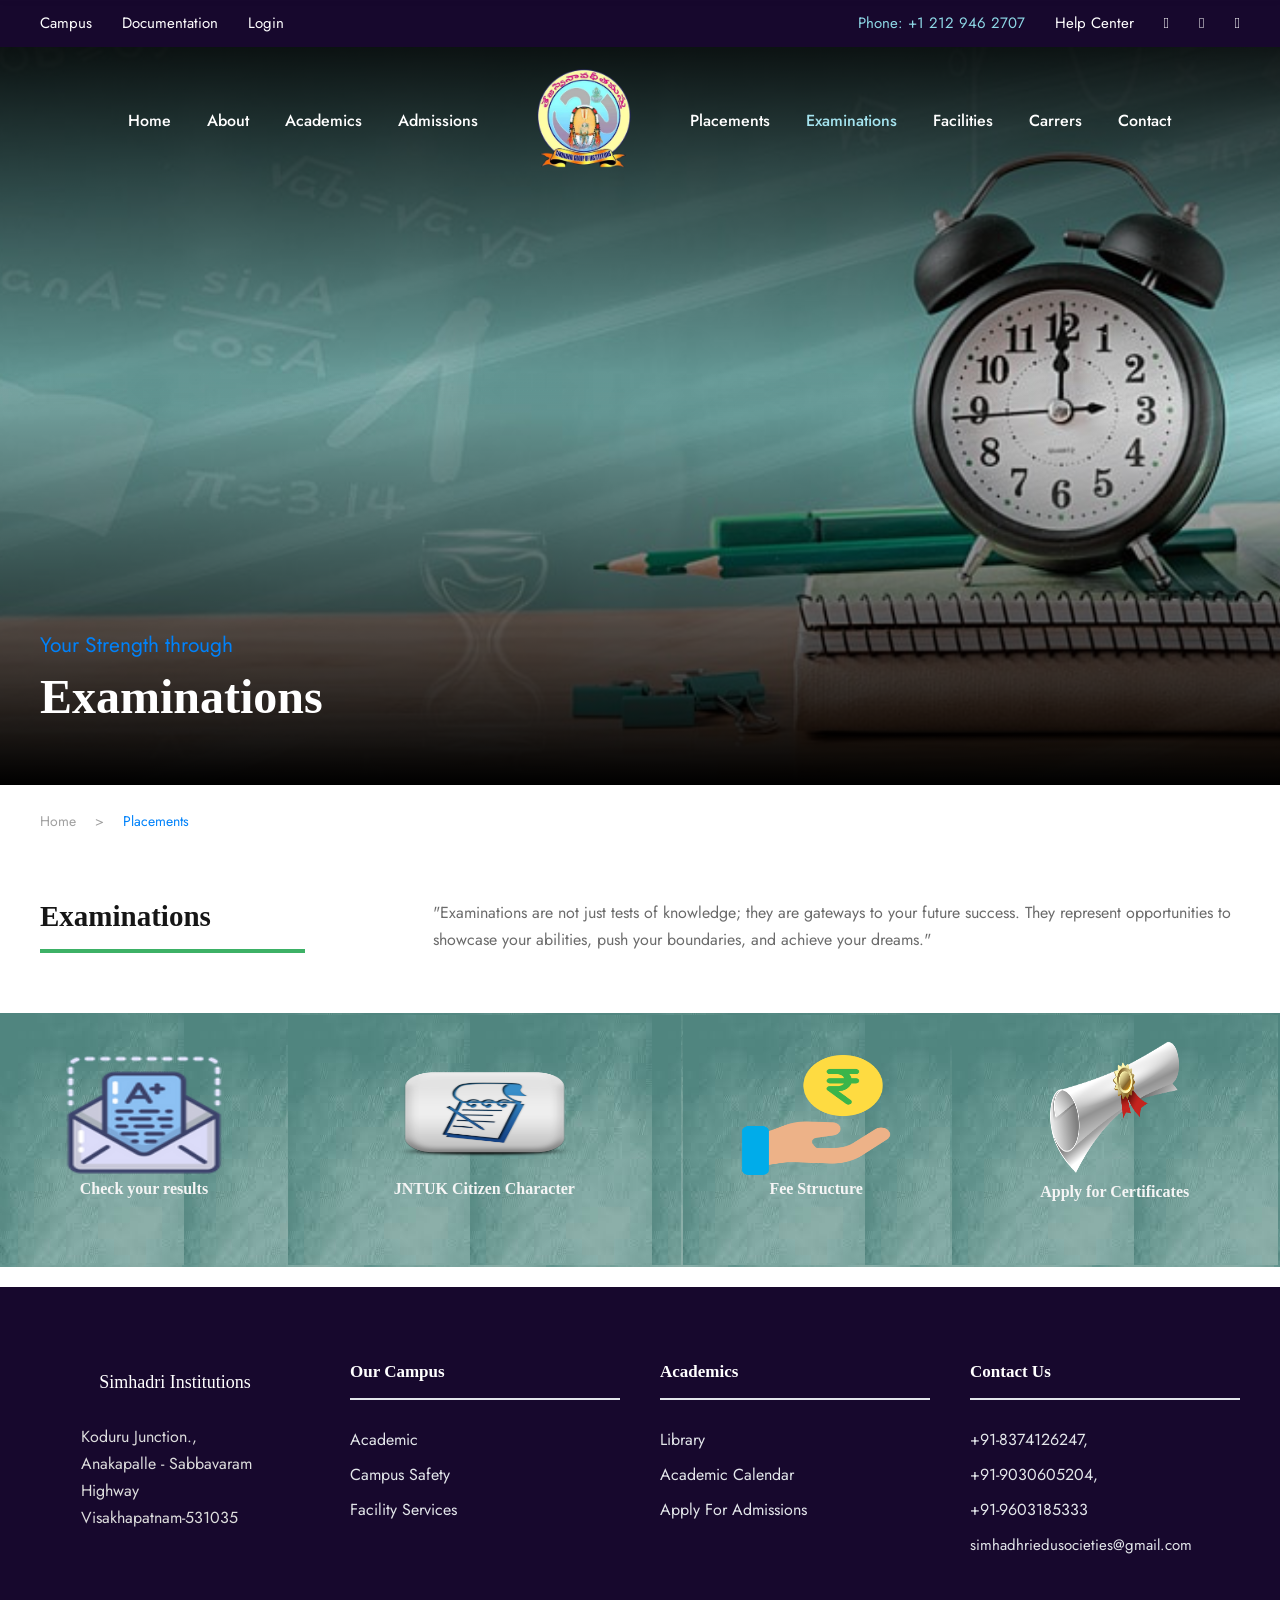
==== commit 6715d3bc: "Add files via upload" ====
--- a/examinations/max-themes.net/demos/kingster/college/examinations.html
+++ b/examinations/max-themes.net/demos/kingster/college/examinations.html
@@ -16,12 +16,62 @@
     <link rel="stylesheet" href="plugins/revslider/public/assets/css/rs6.css" type="text/css" media="all" />
     <link rel="stylesheet" href="css/style-core.css" type="text/css" media="all" />
     <link rel="stylesheet" href="css/kingster-style-custom.css" type="text/css" media="all" />
-    <link rel="stylesheet" href="css/table.css" type="text/css" media="all" />
-
     <link rel="stylesheet" id="gdlr-core-google-font-css" href="https://fonts.googleapis.com/css?family=Jost%3A100%2C200%2C300%2Cregular%2C500%2C600%2C700%2C800%2C900%2C100italic%2C200italic%2C300italic%2Citalic%2C500italic%2C600italic%2C700italic%2C800italic%2C900italic%7CMontserrat%3A100%2C100italic%2C200%2C200italic%2C300%2C300italic%2Cregular%2Citalic%2C500%2C500italic%2C600%2C600italic%2C700%2C700italic%2C800%2C800italic%2C900%2C900italic&amp;subset=cyrillic%2Clatin%2Clatin-ext%2Ccyrillic-ext%2Cvietnamese&amp;ver=5.5.1"
         type="text/css" media="all" />
     <link href="https://fonts.googleapis.com/css?family=Poppins:400%2C700%7CRoboto:400" rel="stylesheet" property="stylesheet" media="all" type="text/css" />
 
+<style>
+        
+td {
+    padding: 35px;
+}
+
+tbody,td,table {
+    background-image: url(upload/coming-soon.png);
+}
+
+.img-container:hover,
+.img-container:active {
+    filter: brightness(100%);
+    transform: scale(1.2);
+}
+
+.text1 {
+    height: 40px;
+    width: 15px;
+    font-family: 'Times New Roman', Times, serif;
+    color: whitesmoke;
+    font-weight: bold;
+}
+
+.img-decrptn {
+    text-align: center;
+}
+
+.img-container {
+    padding: 5px;
+    align-items: center;
+    height: 217px;
+    border-radius: 25px;
+}
+
+.textwidget {
+    margin-top: 5px;
+}
+
+.container {
+    display: flex;
+    align-items: center;
+    justify-content: center;
+}
+
+.har {
+    padding-left: 41px;
+    padding-top: 0px;
+    padding-bottom: 3px;
+    margin-top: 5px;
+}
+</style>
 </head>
 
 <body class="home page-template-default page page-id-6208 gdlr-core-body tribe-no-js kingster-body kingster-body-front kingster-full kingster-with-sticky-navigation kingster-sticky-navigation-no-logo kingster-blockquote-style-1 gdlr-core-link-to-lightbox">
@@ -226,7 +276,7 @@
                         </div>
                     </div>
 
-                    <!-- <div style="  background-image: url(upload/coming-soon.png);max-width: 100%;"> -->
+                    <div style="  background-image: url(upload/coming-soon.png);max-width: 100%;">
                         <center>
                             <table style="  background-image: url(upload/coming-soon.png);">
                                 <tr>
@@ -239,13 +289,13 @@
                                                         <div>
                                                             <center>
                                                                 <img src="upload/exam-result.png" style="width: 61%;
-                                                                height: 137px;
-                                                                padding-top: 17px;">
+                                        height: 137px;
+                                        padding-top: 17px;">
                                                             </center>
                                                         </div>
                                                         <div class="img-decrptn">
-                                                            <span class="text1">For</span><br />
-                                                            <span class="text1">Results</span>
+                                                            <span class="text1">Check your results</span>
+                                                         
                                                         </div>
                                                     </div>
                                                 </div>
@@ -259,14 +309,14 @@
                                                     <div>
                                                         <div>
                                                             <center>
-                                                                <img src="Upload/ab.png" style="width: 61%;
+                                                                <img src="upload/ab.png" style="width: 61%;
                                         height: 137px;
                                         padding-top: 17px;">
                                                             </center>
                                                         </div>
                                                         <div class="img-decrptn">
-                                                            <span class="text1">JNTUK</span><br />
-                                                            <span class="text1">Citizen Character</span>
+                                                           
+                                                            <span class="text1">JNTUK Citizen Character</span>
                                                         </div>
                                                     </div>
                                                 </div>
@@ -281,13 +331,13 @@
                                                         <div>
                                                             <center>
                                                                 <img src="upload/get-money.png" style="width: 61%;
-                                                                height: 137px;
-                                                                padding-top: 17px;">
+                                        height: 137px;
+                                        padding-top: 17px;">
                                                             </center>
                                                         </div>
                                                         <div class="img-decrptn">
-                                                            <span class="text1">Fee</span><br />
-                                                            <span class="text1">Structure</span>
+                                                            <span class="text1">Fee Structure</span>
+                                                        
                                                         </div>
                                                     </div>
                                                 </div>
@@ -305,8 +355,8 @@
                                                             </center>
                                                         </div>
                                                         <div class="img-decrptn">
-                                                            <span class="text1">Apply for</span><br/>
-                                                            <span class="text1">Certificates</span>
+                                                            <span class="text1">Apply for Certificates</span>
+                                                           
                                                         </div>
                                                     </div>
                                                 </div>
@@ -318,8 +368,10 @@
         
                             </table>
                         </center>
-                    </div>  
-                      
+                    </div>
+
+    
+    
                     <footer>
                         <div class="kingster-footer-wrapper ">
                             <div class="kingster-footer-container kingster-container clearfix">
@@ -328,6 +380,7 @@
                                         <div class="textwidget">
                                             <div class="container">
                                                 
+                
                                                 <p style="color: white; font-size: 18px; font-family: Fantasy;"> Simhadri Institutions </p>
                 
                 
@@ -397,9 +450,7 @@
                     </footer>
         </div>
     </div>
-
     
-
     <script src="js/jquery/jquery.js" id="jquery-core-js"></script>
     <script src="js/kingster-learnpress.js" id="kingster-learnpress-js"></script>
     <script>
